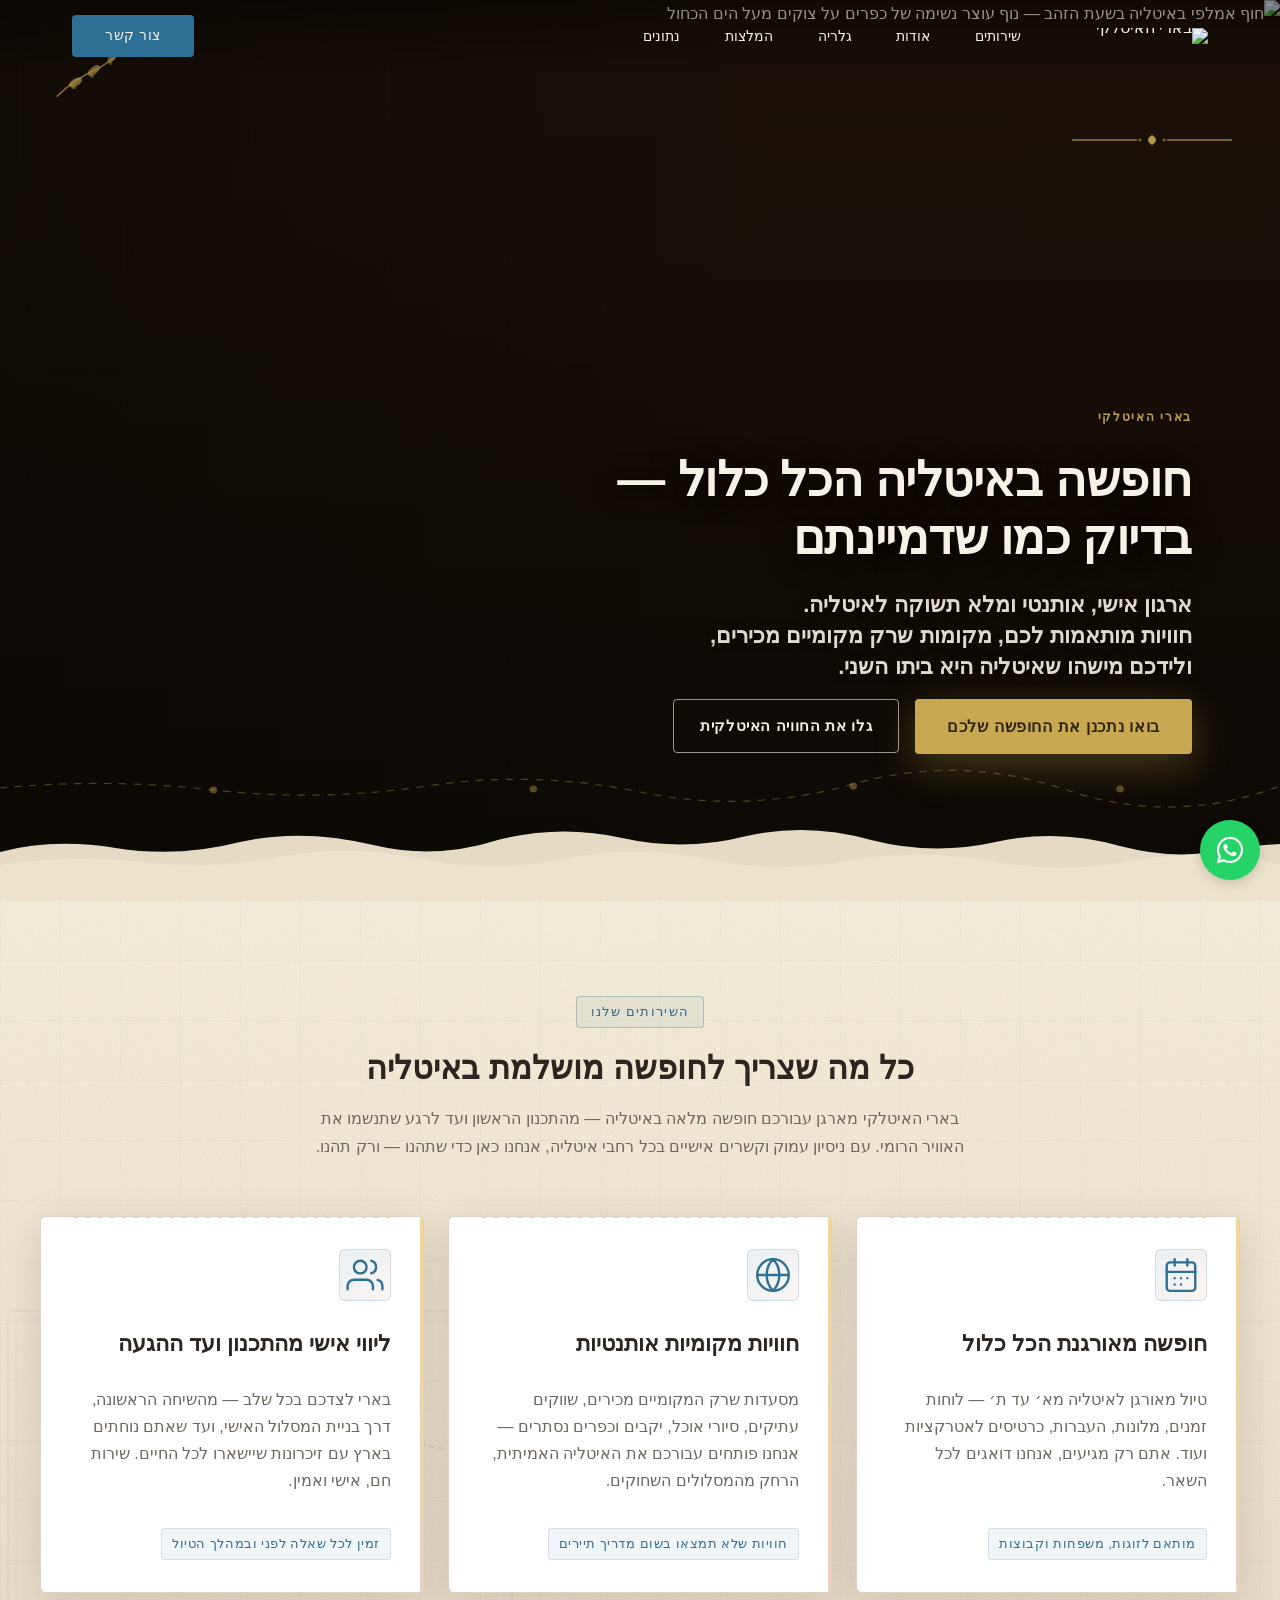
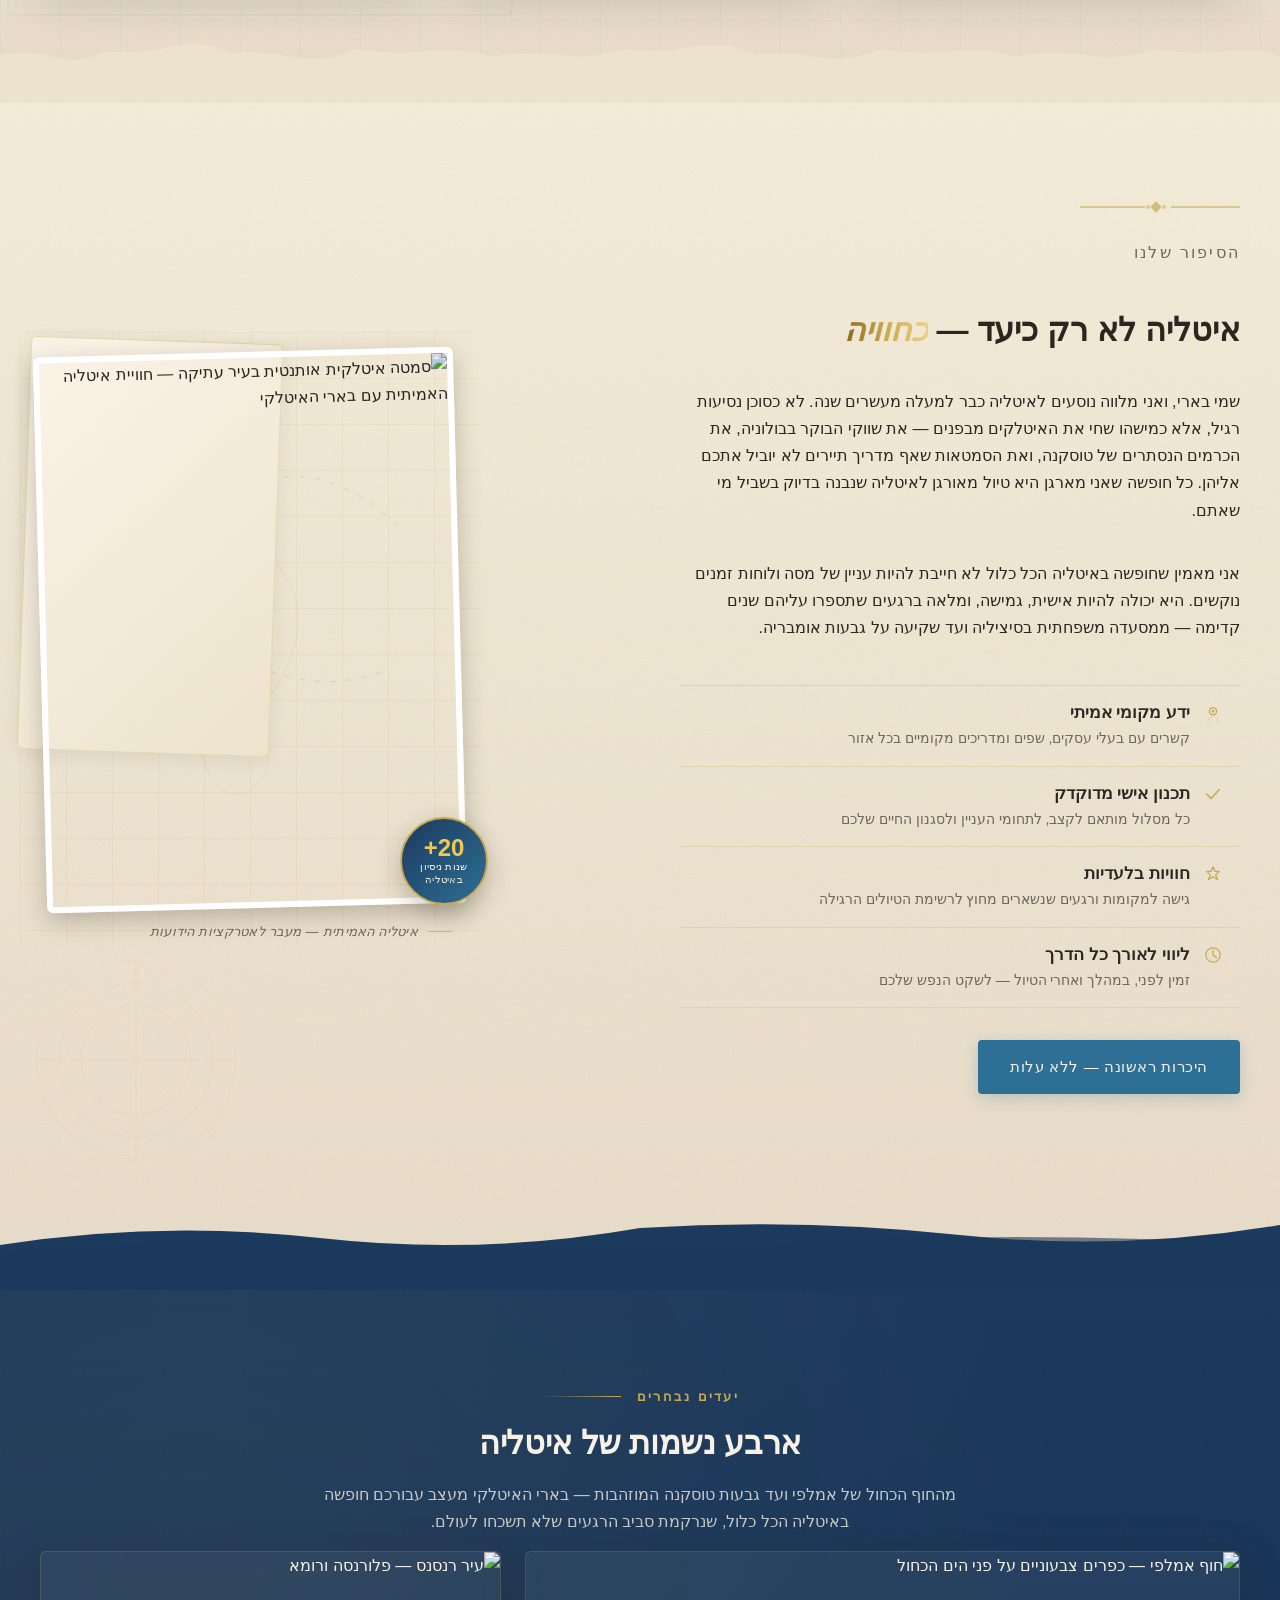
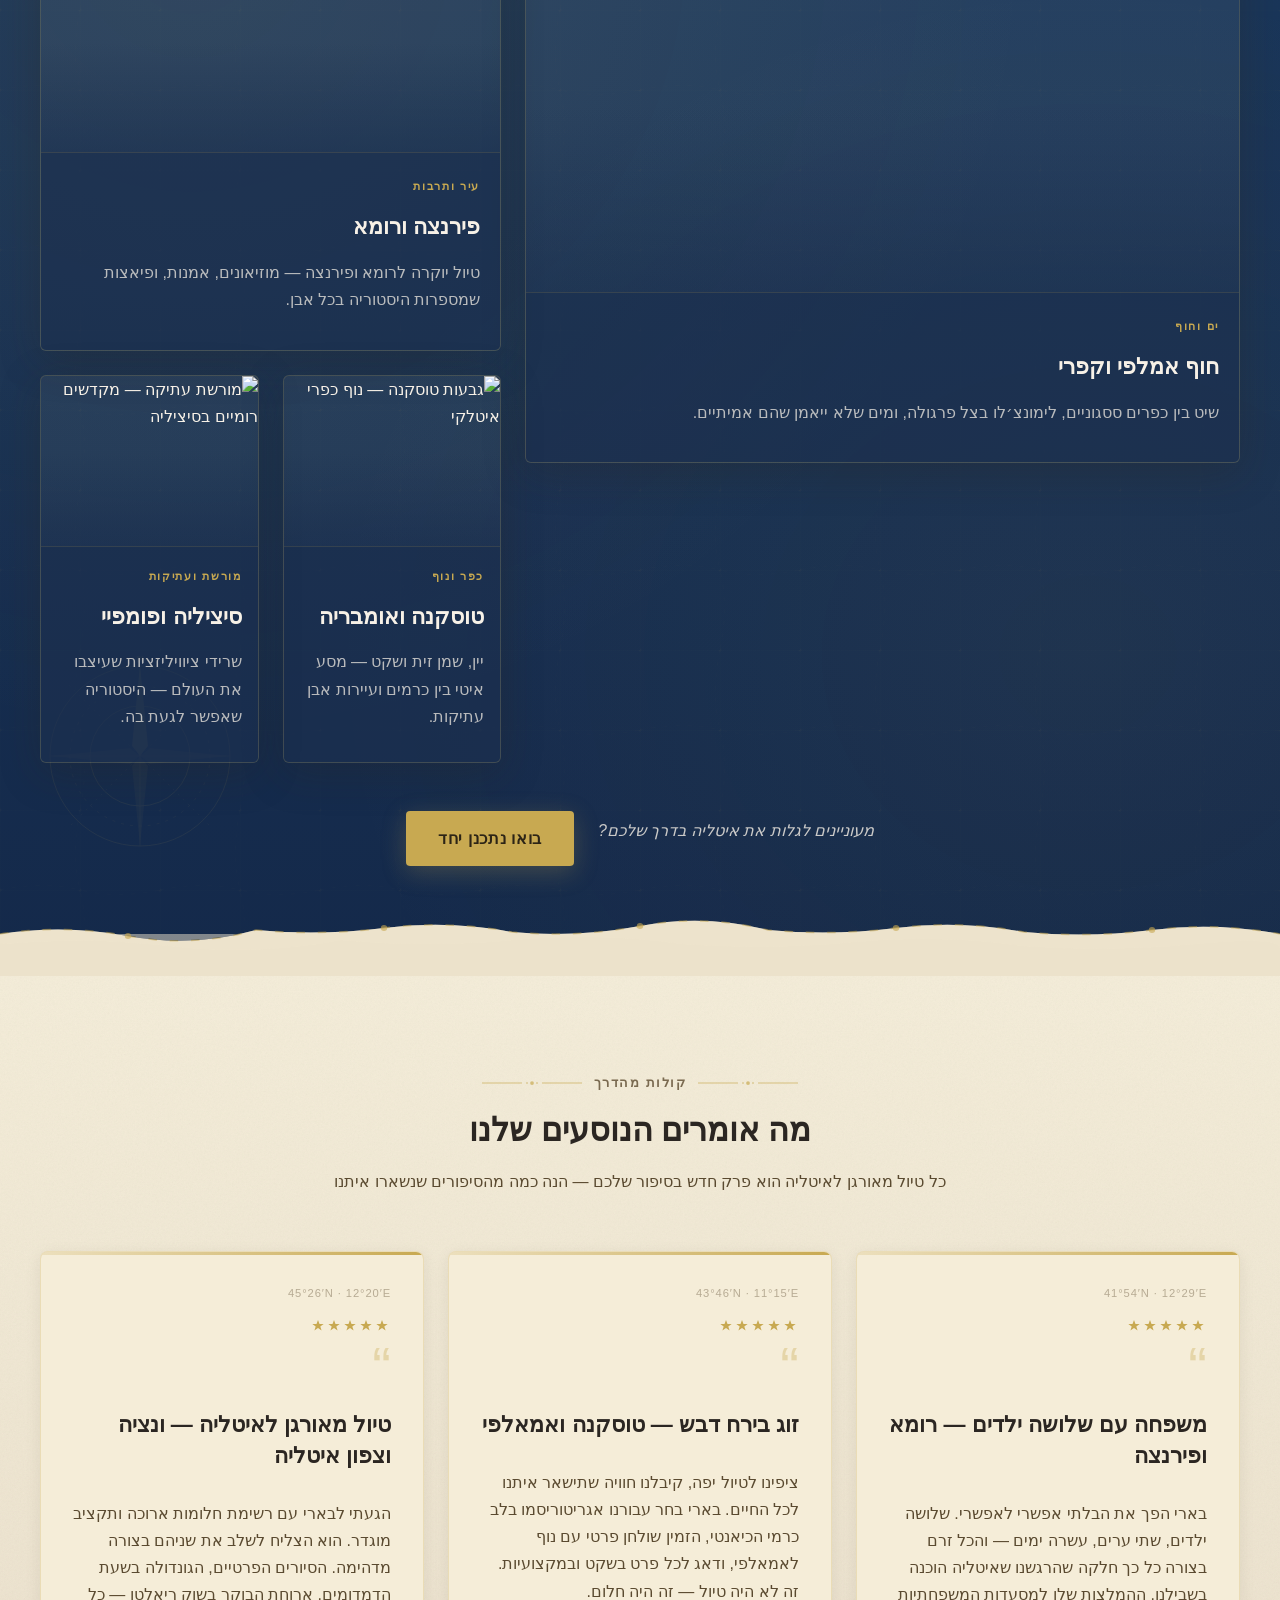
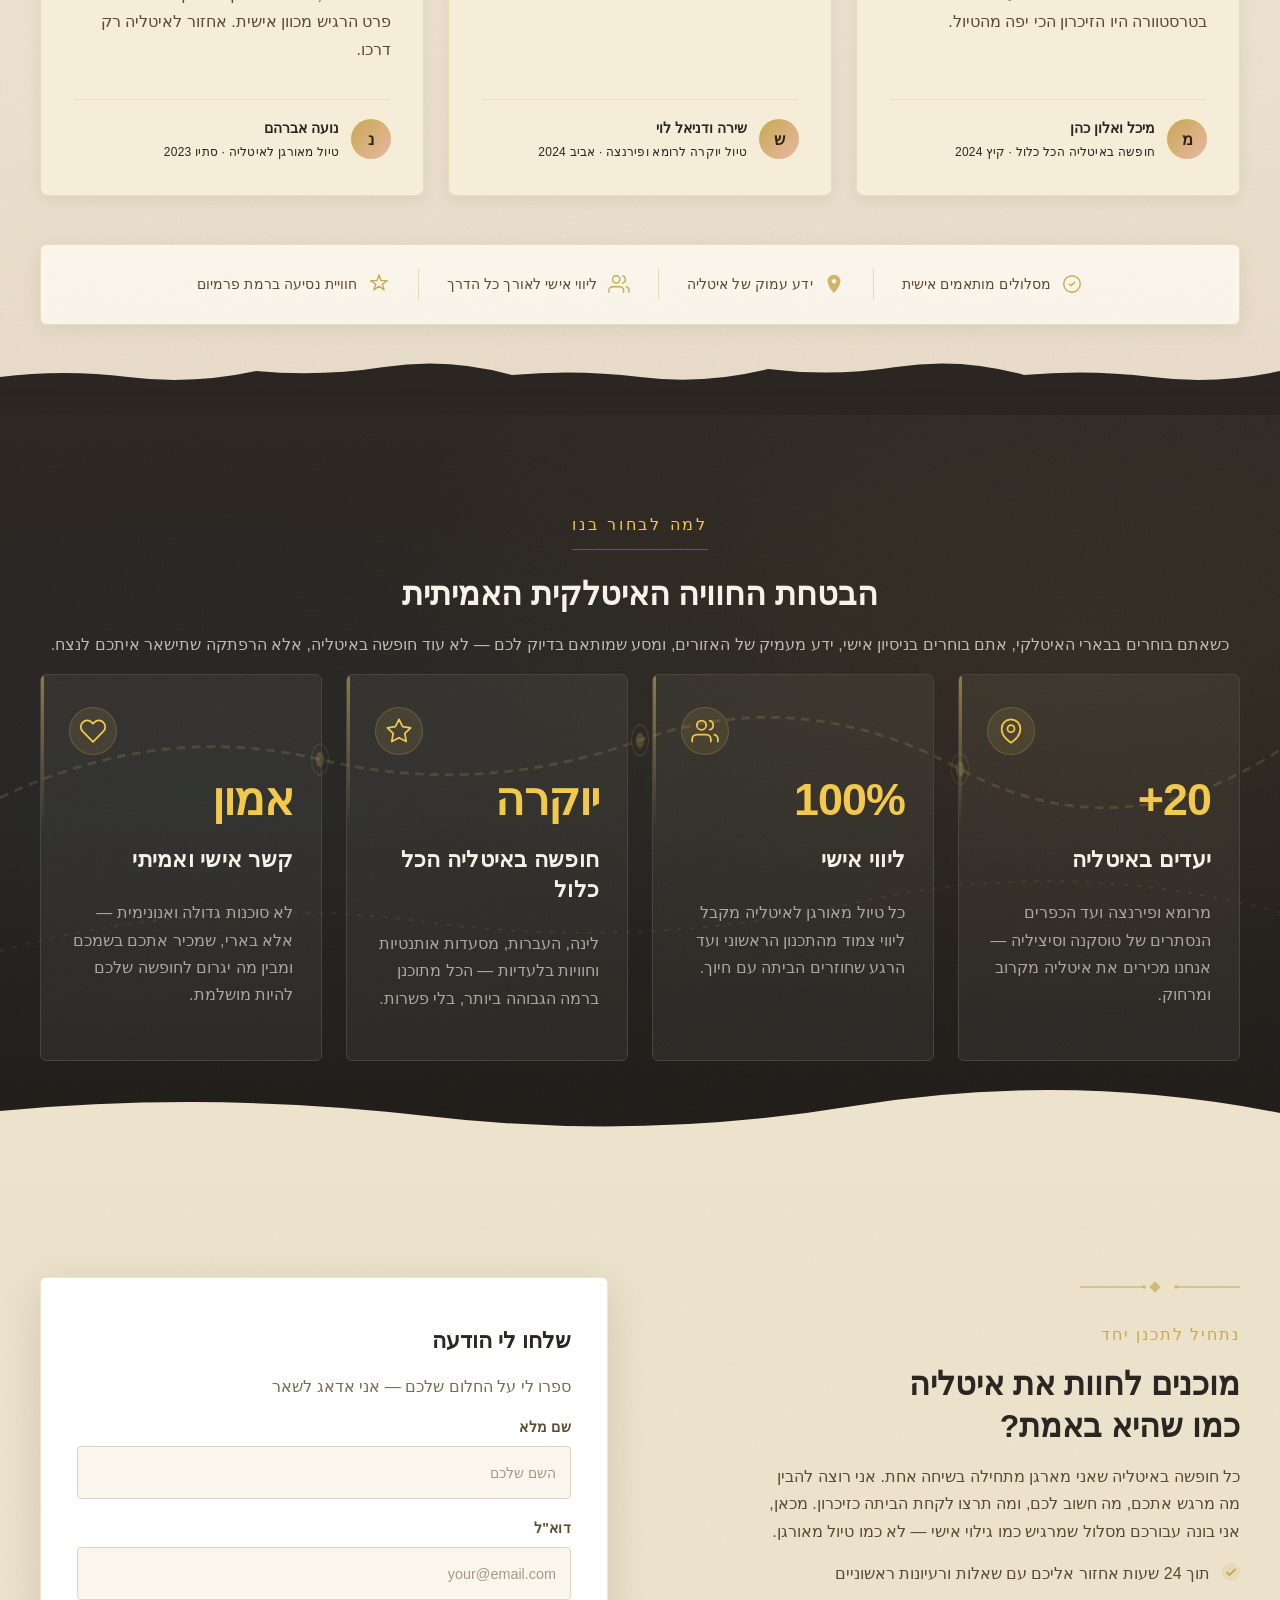
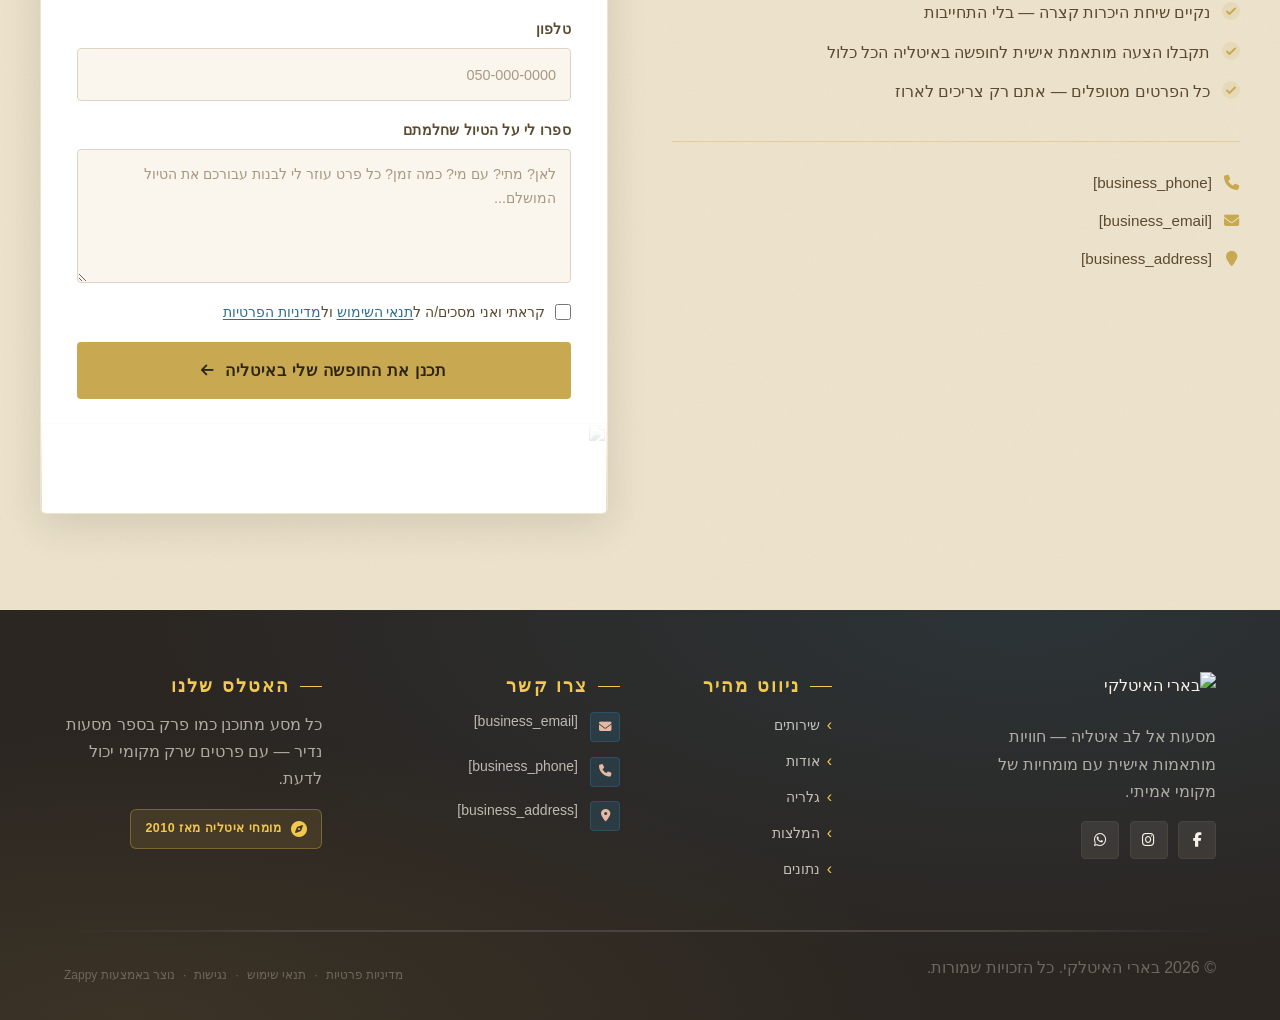
==== index.html @ f5580dde "Background sync: Progressive GitHub Sync" ====
<!DOCTYPE html>
<html lang="he" dir="rtl">
<head>
    <meta charset="UTF-8">
    <meta name="viewport" content="width=device-width, initial-scale=1.0">
    <meta name="robots" content="index, follow">
    <title>גלו את איטליה האמיתית עם חופשה באיטליה הכל כלול — בארי האיטלקי</title>
    <meta name="description" content="חולמים על איטליה? בארי האיטלקי מעצב עבורכם חופשה באיטליה הכל כלול עם אווירה אותנטית, מקומות קסומים וחוויות בלתי נשכחות. הזמינו עכשיו!">
    <meta name="keywords" content="חופשה באיטליה הכל כלול, טיול מאורגן לאיטליה, חבילות נופש לאיטליה למשפחות, טיול יוקרה לרומא ופירנצה, בארי האיטלקי">
    
    <!-- Favicons -->
    <link rel="icon" type="image/x-icon" href="/assets/favicon.ico">
    <link rel="icon" type="image/png" sizes="16x16" href="/assets/favicon-16x16.png">
    <link rel="icon" type="image/png" sizes="32x32" href="/assets/favicon-32x32.png">
    <link rel="icon" type="image/png" sizes="48x48" href="/assets/favicon-48x48.png">
    <link rel="icon" type="image/png" sizes="192x192" href="/assets/favicon-192x192.png">
    <link rel="icon" type="image/png" sizes="512x512" href="/assets/favicon-512x512.png">
    <link rel="apple-touch-icon" href="/assets/apple-touch-icon.png">
    <!-- Zappy Analytics -->
<script>
(function() {
  'use strict';
  
  // Configuration
  var config = {
    websiteId: '1098c36b-4d6b-42b1-bf92-f39aa628481f',
    apiUrl: 'https://qaapi.zappy5.com/api/analytics/track',
    sessionDuration: 30 * 60 * 1000, // 30 minutes
    visitorDuration: 30 * 24 * 60 * 60 * 1000, // 30 days
    trackPageViews: true,
    trackClicks: true,
    trackFormSubmissions: true
  };
  
  // Generate or retrieve persistent visitor ID (30 days)
  function getVisitorId() {
    var visitorKey = 'zappy_visitor_' + config.websiteId;
    var visitor = null;
    
    try {
      visitor = localStorage.getItem(visitorKey);
      if (visitor) {
        var visitorData = JSON.parse(visitor);
        var now = Date.now();
        
        // Check if visitor ID is still valid (30 days)
        if (now - visitorData.created < config.visitorDuration) {
          // Update last seen timestamp
          visitorData.lastSeen = now;
          localStorage.setItem(visitorKey, JSON.stringify(visitorData));
          return visitorData.id;
        }
      }
    } catch (e) {
      console.warn('Zappy Analytics: LocalStorage not available');
    }
    
    // Generate new visitor ID
    var newVisitorId = 'zv_' + Date.now() + '_' + Math.random().toString(36).substr(2, 9);
    
    try {
      localStorage.setItem(visitorKey, JSON.stringify({
        id: newVisitorId,
        created: Date.now(),
        lastSeen: Date.now()
      }));
    } catch (e) {
      // Continue without local storage
    }
    
    return newVisitorId;
  }
  
  // Generate or retrieve session ID (30 minutes)
  function getSessionId() {
    var sessionKey = 'zappy_session_' + config.websiteId;
    var session = null;
    
    try {
      session = sessionStorage.getItem(sessionKey);
      if (session) {
        var sessionData = JSON.parse(session);
        var now = Date.now();
        
        // Check if session is still valid
        if (now - sessionData.timestamp < config.sessionDuration) {
          // Update timestamp
          sessionData.timestamp = now;
          sessionStorage.setItem(sessionKey, JSON.stringify(sessionData));
          return sessionData.id;
        }
      }
    } catch (e) {
      console.warn('Zappy Analytics: SessionStorage not available');
    }
    
    // Generate new session ID
    var newSessionId = 'zs_' + Date.now() + '_' + Math.random().toString(36).substr(2, 9);
    
    try {
      sessionStorage.setItem(sessionKey, JSON.stringify({
        id: newSessionId,
        timestamp: Date.now()
      }));
    } catch (e) {
      // Continue without session storage
    }
    
    return newSessionId;
  }
  
  var visitorId = getVisitorId();
  var sessionId = getSessionId();
  
  // Track an event
  function trackEvent(eventType, data) {
    data = data || {};
    
    var eventData = {
      website_id: config.websiteId,
      event_type: eventType,
      page_path: window.location.pathname,
      referrer: document.referrer || 'direct',
      visitor_id: visitorId,
      session_id: sessionId,
      metadata: data
    };
    
    // Use sendBeacon if available (better for page unload events)
    if (navigator.sendBeacon) {
      var blob = new Blob([JSON.stringify(eventData)], { type: 'application/json' });
      navigator.sendBeacon(config.apiUrl, blob);
    } else {
      // Fallback to fetch
      fetch(config.apiUrl, {
        method: 'POST',
        headers: {
          'Content-Type': 'application/json'
        },
        body: JSON.stringify(eventData),
        keepalive: true
      }).catch(function(error) {
        console.warn('Zappy Analytics: Failed to track event', error);
      });
    }
  }
  
  // Track page view
  if (config.trackPageViews) {
    trackEvent('pageview', {
      title: document.title,
      url: window.location.href
    });
  }
  
  // Track clicks on important elements
  if (config.trackClicks) {
    document.addEventListener('click', function(e) {
      var target = e.target;
      
      // Track button clicks (counted as actions)
      if (target.tagName === 'BUTTON' || target.closest('button')) {
        var button = target.tagName === 'BUTTON' ? target : target.closest('button');
        trackEvent('click', {
          element: 'button',
          text: button.textContent.trim().substring(0, 100),
          id: button.id || null,
          class: button.className || null
        });
      }
      
      // Track link clicks (navigation - not counted as actions)
      else if (target.tagName === 'A' || target.closest('a')) {
        var link = target.tagName === 'A' ? target : target.closest('a');
        trackEvent('navigation', {
          element: 'link',
          text: link.textContent.trim().substring(0, 100),
          href: link.href,
          external: link.hostname !== window.location.hostname
        });
      }
    }, true);
  }
  
  // Track form submissions
  if (config.trackFormSubmissions) {
    document.addEventListener('submit', function(e) {
      var form = e.target;
      
      trackEvent('form_submit', {
        form_id: form.id || null,
        form_name: form.name || null,
        form_action: form.action || null,
        form_method: form.method || 'GET'
      });
    }, true);
  }
  
  // Track time on page (send on page unload)
  var pageLoadTime = Date.now();
  
  window.addEventListener('beforeunload', function() {
    var timeOnPage = Math.floor((Date.now() - pageLoadTime) / 1000); // in seconds
    
    trackEvent('page_unload', {
      time_on_page: timeOnPage,
      page_path: window.location.pathname
    });
  });
  
  // Expose tracking function globally for custom events
  window.zappyAnalytics = {
    track: trackEvent,
    getVisitorId: function() { return visitorId; },
    getSessionId: function() { return sessionId; }
  };
  
})();
</script>
<!-- End Zappy Analytics -->
    <meta property="og:title" content="גלו את איטליה האמיתית עם חופשה באיטליה הכל כלול — בארי האיטלקי">
    <meta property="og:description" content="חולמים על איטליה? בארי האיטלקי מעצב עבורכם חופשה באיטליה הכל כלול עם אווירה אותנטית, מקומות קסומים וחוויות בלתי נשכחות. הזמינו עכשיו!">
    <meta name="twitter:card" content="summary_large_image">
    <meta name="twitter:title" content="גלו את איטליה האמיתית עם חופשה באיטליה הכל כלול — בארי האיטלקי">
    <meta name="twitter:description" content="חולמים על איטליה? בארי האיטלקי מעצב עבורכם חופשה באיטליה הכל כלול עם אווירה אותנטית, מקומות קסומים וחוויות בלתי נשכחות. הזמינו עכשיו!">
    <meta property="og:type" content="website">
  <meta property="og:locale" content="he_IL">
  
  
  
  
  
  <link rel="stylesheet" href="https://cdnjs.cloudflare.com/ajax/libs/font-awesome/6.4.0/css/all.min.css">

    <!-- Favicons -->
    <link rel="icon" type="image/x-icon" href="/assets/favicon.ico">
    <link rel="icon" type="image/png" sizes="16x16" href="/assets/favicon-16x16.png">
    <link rel="icon" type="image/png" sizes="32x32" href="/assets/favicon-32x32.png">
    <link rel="icon" type="image/png" sizes="48x48" href="/assets/favicon-48x48.png">
    <link rel="icon" type="image/png" sizes="192x192" href="/assets/favicon-192x192.png">
    <link rel="icon" type="image/png" sizes="512x512" href="/assets/favicon-512x512.png">
    <link rel="apple-touch-icon" href="/assets/apple-touch-icon.png">
    <!-- Cookie Consent -->
    <link rel="stylesheet" href="https://cdn.jsdelivr.net/npm/vanilla-cookieconsent@3/dist/cookieconsent.css">
    <script src="https://cdn.jsdelivr.net/npm/vanilla-cookieconsent@3/dist/cookieconsent.umd.js"></script>
    <!-- Mickidum Accessibility Toolbar -->
    <script src="https://cdn.jsdelivr.net/gh/mickidum/acc_toolbar/acctoolbar/acctoolbar.min.js"></script>
    <link rel="stylesheet" href="/styles.css">

    <style id="zappy-dropdown-submenu-styles">
      /* ========== DESKTOP DROPDOWN SUBMENU STYLES ========== */
      /* Base styles for dropdown submenus - parent must be positioned */
      .nav-menu li:has(.sub-menu), nav li:has(.sub-menu), .navbar li:has(.sub-menu), #navMenu li:has(.sub-menu) { position: relative; }
      /* Submenu base - hidden by default */
      .nav-menu .sub-menu, nav .sub-menu, .navbar .sub-menu, #navMenu .sub-menu { display: block !important; position: absolute !important; top: 100%; left: 0; min-width: 220px; background: white; border-radius: 8px; box-shadow: 0 8px 25px rgba(0,0,0,0.15); padding: 8px 0; opacity: 0; visibility: hidden; transform: translateY(10px); transition: all 0.3s ease; z-index: 1000; list-style: none; pointer-events: none; }
      /* CRITICAL: Desktop hover styles to show dropdown */
      .nav-menu li:hover > .sub-menu, nav li:hover > .sub-menu, .navbar li:hover > .sub-menu, #navMenu li:hover > .sub-menu { opacity: 1 !important; visibility: visible !important; transform: translateY(0) !important; pointer-events: auto !important; }
      /* Submenu item styling */
      .sub-menu li { list-style: none; margin: 0; padding: 0; }
      .sub-menu a { display: block !important; padding: 10px 16px !important; color: var(--text-dark, #333) !important; font-weight: 500; text-decoration: none; white-space: nowrap; transition: background-color 0.2s; }
      .sub-menu .zappy-nav-child > a { padding-left: 28px !important; font-size: 0.9em !important; opacity: 0.85 !important; }
      [dir="rtl"] .sub-menu .zappy-nav-child > a, html[lang="he"] .sub-menu .zappy-nav-child > a, html[lang="ar"] .sub-menu .zappy-nav-child > a { padding-left: 10px !important; padding-right: 28px !important; }
      .sub-menu .zappy-nav-parent > a { font-weight: 600 !important; }
      .sub-menu a:hover { background-color: #f5f5f5; }
      /* RTL (Hebrew/Arabic) dropdown positioning */
      [dir="rtl"] .nav-menu .sub-menu, [dir="rtl"] nav .sub-menu, [dir="rtl"] .navbar .sub-menu, html[lang="he"] .nav-menu .sub-menu, html[lang="he"] nav .sub-menu, html[lang="he"] .navbar .sub-menu, html[lang="ar"] .nav-menu .sub-menu, html[lang="ar"] nav .sub-menu, html[lang="ar"] .navbar .sub-menu { left: auto !important; right: 0 !important; }
      /* Hide empty dropdown menus (exclude catalog sub-menus that use <a> children instead of <li>) */
      .sub-menu:empty, .sub-menu:not(:has(li:not(.zappy-hidden-menu-item))):not(:has(> a)), .sub-menu:not(:has(li)):not(:has(> a)) { display: none !important; opacity: 0 !important; visibility: hidden !important; pointer-events: none !important; }
      /* Desktop: show submenu on Menu Group hover */
      li:has(.menu-group-title):hover > .sub-menu { opacity: 1 !important; visibility: visible !important; transform: translateY(0) !important; pointer-events: auto !important; }
      /* Menu Group title styling */
      .nav-menu > li > .menu-group-title, #navMenu > li > .menu-group-title { display: inline-block; padding: 0.5rem 1rem; cursor: default; user-select: none; }
      
      /* ========== MOBILE SUBMENU STYLES ========== */
      @media (max-width: 768px) {
        .nav-menu .sub-menu, nav .sub-menu, .navbar .sub-menu, #navMenu .sub-menu { position: static !important; transform: none !important; box-shadow: none !important; background: transparent !important; max-height: 0; overflow: hidden; opacity: 0; visibility: hidden; transition: max-height 0.3s ease, opacity 0.3s ease; padding: 0 !important; border-radius: 0 !important; }
        .navbar .sub-menu.mobile-expanded, .nav-menu .sub-menu.mobile-expanded, #navMenu .sub-menu.mobile-expanded { max-height: none !important; overflow-y: visible !important; opacity: 1 !important; visibility: visible !important; padding: 8px 0 8px 16px !important; }
        [dir="rtl"] .sub-menu.mobile-expanded, html[lang="he"] .sub-menu.mobile-expanded { padding: 8px 16px 8px 0 !important; }
        /* Disable hover behavior on mobile */
        .nav-menu li:hover > .sub-menu, nav li:hover > .sub-menu, .navbar li:hover > .sub-menu, #navMenu li:hover > .sub-menu { opacity: 0; visibility: hidden; pointer-events: none; }
        .nav-menu li > .sub-menu.mobile-expanded, nav li > .sub-menu.mobile-expanded, .navbar li > .sub-menu.mobile-expanded, #navMenu li > .sub-menu.mobile-expanded { opacity: 1 !important; visibility: visible !important; pointer-events: auto !important; }
        .nav-menu li:has(.sub-menu), nav li:has(.sub-menu), .navbar li:has(.sub-menu), #navMenu li:has(.sub-menu) { display: flex !important; flex-wrap: wrap !important; align-items: center !important; position: relative !important; min-height: 44px !important; }
        .nav-menu li:has(.sub-menu) > a, nav li:has(.sub-menu) > a, .navbar li:has(.sub-menu) > a, #navMenu li:has(.sub-menu) > a { flex: 1 !important; min-width: 0 !important; }
        .nav-menu li:has(.sub-menu) > .menu-group-title, nav li:has(.sub-menu) > .menu-group-title, .navbar li:has(.sub-menu) > .menu-group-title, #navMenu li:has(.sub-menu) > .menu-group-title { flex: 1 !important; min-width: 0 !important; padding: 0 !important; line-height: inherit !important; }
        .nav-menu li:has(.sub-menu) > .sub-menu, nav li:has(.sub-menu) > .sub-menu, .navbar li:has(.sub-menu) > .sub-menu, #navMenu li:has(.sub-menu) > .sub-menu { flex-basis: 100% !important; width: 100% !important; }
        .nav-menu li:has(.sub-menu) > a [class*="chevron"], .nav-menu li:has(.sub-menu) > a [class*="arrow"], .nav-menu li:has(.sub-menu) > a .fa-chevron-down, .nav-menu li:has(.sub-menu) > a .fa-angle-down, nav li:has(.sub-menu) > a [class*="chevron"], nav li:has(.sub-menu) > a [class*="arrow"], #navMenu li:has(.sub-menu) > a [class*="chevron"], #navMenu li:has(.sub-menu) > a [class*="arrow"] { display: none !important; visibility: hidden !important; }
        .mobile-submenu-toggle { display: flex !important; align-items: center !important; justify-content: center !important; width: 44px !important; height: auto !important; background: transparent !important; border: none !important; cursor: pointer !important; color: var(--text-dark) !important; position: static !important; flex-shrink: 0 !important; align-self: stretch !important; z-index: 2 !important; padding: 0 !important; margin: 0 !important; }
        .mobile-submenu-toggle::after { content: '' !important; width: 0 !important; height: 0 !important; border-left: 6px solid transparent !important; border-right: 6px solid transparent !important; border-top: 7px solid currentColor !important; transition: transform 0.3s ease !important; }
        .mobile-submenu-toggle.expanded::after { transform: rotate(180deg) !important; }
        .sub-menu a { padding: 10px 0 !important; display: block !important; color: var(--text-dark) !important; white-space: normal !important; }
        .sub-menu .zappy-nav-child > a { padding-left: 28px !important; font-size: 0.9em !important; opacity: 0.85 !important; }
        [dir="rtl"] .sub-menu .zappy-nav-child > a, html[lang="he"] .sub-menu .zappy-nav-child > a, html[lang="ar"] .sub-menu .zappy-nav-child > a { padding-left: 0 !important; padding-right: 28px !important; }
        .sub-menu .zappy-nav-parent > a { font-weight: 600 !important; }
        .nav-menu.active, #navMenu.active { max-width: 100vw !important; overflow-x: hidden !important; box-sizing: border-box !important; }
        .navbar .sub-menu li a, nav.navbar .sub-menu li a, .zappy-products-dropdown .sub-menu a { color: var(--text-dark) !important; }
      }
      @media (min-width: 769px) { .mobile-submenu-toggle { display: none !important; } }
    </style>

    <style id="zappy-widget-visibility">
      @media (max-width: 768px) { .whatsapp-float { display: flex !important; } }
      @media (min-width: 769px) { .whatsapp-float { display: flex !important; } }
      @media (max-width: 768px) {
        #mic-access-tool-general-button, .mic-access-tool-general-button,
        #mic-init-access-tool .mic-access-tool-general-button, #mic-init-access-tool #mic-access-tool-general-button,
        ._access-icon { display: flex !important; visibility: visible !important; opacity: 1 !important; pointer-events: auto !important; }
      }
      @media (min-width: 769px) {
        #mic-access-tool-general-button, .mic-access-tool-general-button,
        #mic-init-access-tool .mic-access-tool-general-button, #mic-init-access-tool #mic-access-tool-general-button,
        ._access-icon { display: flex !important; visibility: visible !important; opacity: 1 !important; pointer-events: auto !important; }
      }
    </style>
</head>
<body>

  <nav class="navbar" dir="rtl">
  <button class="mobile-toggle" id="mobileToggle" aria-label="Menu">
    <svg class="hamburger-icon" width="24" height="24" viewBox="0 0 24 24" fill="none">
      <path d="M3 12h18M3 6h18M3 18h18" stroke="currentColor" stroke-width="2" stroke-linecap="round"></path>
    </svg>
    <svg class="close-icon" width="24" height="24" viewBox="0 0 24 24" fill="none" style="display: none;">
      <path d="M18 6L6 18M6 6l12 12" stroke="currentColor" stroke-width="2" stroke-linecap="round"></path>
    </svg>
  </button>

  <button class="phone-header-btn" data-phone="[business_phone]" aria-label="Call">
    <svg width="20" height="20" viewBox="0 0 24 24" fill="currentColor">
      <path d="M22 16.92v3a2 2 0 0 1-2.18 2 19.79 19.79 0 0 1-8.63-3.07 19.5 19.5 0 0 1-6-6 19.79 19.79 0 0 1-3.07-8.67A2 2 0 0 1 4.11 2h3a2 2 0 0 1 2 1.72 12.84 12.84 0 0 0 .7 2.81 2 2 0 0 1-.45 2.11L8.09 9.91a16 16 0 0 0 6 6l1.27-1.27a2 2 0 0 1 2.11-.45 12.84 12.84 0 0 0 2.81.7A2 2 0 0 1 22 16.92z"></path>
    </svg>
  </button>

  <div class="nav-container">
    <div class="nav-right-group"><div class="nav-brand">
      <a href="/" class="logo-link">
        <img src="/assets/logo.webp" alt="בארי האיטלקי" class="logo">
      </a>
    </div><ul class="nav-menu" id="navMenu"><li><a href="#services">שירותים</a></li><li><a href="#about">אודות</a></li><li><a href="#showcase">גלריה</a></li><li><a href="#testimonials">המלצות</a></li><li><a href="#stats">נתונים</a></li></ul></div>

    

    <div class="nav-cta-container">
      <a href="#contact" class="nav-cta-btn">צור קשר</a>
    </div>
  </div>
</nav>
<script>

// Navbar Mobile Menu Toggle and Contrast Fix
(function() {
  // Use 'load' event instead of 'DOMContentLoaded' to ensure we run AFTER all other scripts
  window.addEventListener('load', function() {
    
    // FIX MOBILE BUTTON CONTRAST
    // Detect navbar background color and apply contrasting color to mobile buttons
    const navbar = document.querySelector('.navbar, nav, header');
    if (!navbar) {
      console.log('[Navbar] Navbar element not found');
      return;
    }
    
    // DECLARE VARIABLES EARLY to avoid Temporal Dead Zone errors
    // These are used in multiple places below
    let mobileToggle = document.getElementById('mobileToggle') ||
                       document.querySelector('.mobile-toggle') ||
                       document.querySelector('.hamburger') ||
                       document.querySelector('.hamburger-menu') ||
                       document.querySelector('.menu-toggle') ||
                       document.querySelector('.burger-menu') ||
                       document.querySelector('[aria-label="Menu"]') ||
                       document.querySelector('[aria-label="תפריט"]');
    
    const phoneBtn = document.querySelector('.phone-header-btn');
    
    const computedStyle = window.getComputedStyle(navbar);
    let bgColor = computedStyle.backgroundColor;
    
    console.log('[Navbar] Initial navbar background:', bgColor);
    
    // Check if background is transparent or rgba with 0 alpha
    const isTransparent = bgColor === 'transparent' || 
                         bgColor === 'rgba(0, 0, 0, 0)' ||
                         (bgColor.startsWith('rgba') && bgColor.includes(', 0)'));
    
    if (isTransparent) {
      // Check for background-image or gradient
      const bgImage = computedStyle.backgroundImage;
      if (bgImage && bgImage !== 'none') {
        console.log('[Navbar] Navbar has background image/gradient, using dark text');
        bgColor = 'rgb(240, 240, 240)'; // Assume light background
      } else {
        // Transparent navbar - check body background
        const bodyBg = window.getComputedStyle(document.body).backgroundColor;
        console.log('[Navbar] Navbar transparent, using body background:', bodyBg);
        bgColor = bodyBg;
      }
    }
    
    // Calculate luminance to determine if background is light or dark
    const rgb = bgColor.match(/\d+/g);
    if (rgb && rgb.length >= 3) {
      const r = parseInt(rgb[0]);
      const g = parseInt(rgb[1]);
      const b = parseInt(rgb[2]);
      const luminance = (0.299 * r + 0.587 * g + 0.114 * b) / 255;
      
      // Mobile button colors are set by Claude's AI-generated CSS (same as .nav-menu a)
      // No dynamic color overrides needed - colors come from the generated navbar CSS
      console.log('[Navbar] Mobile button colors preserved from Claude CSS (luminance:', luminance.toFixed(2) + ')');
      
      // FIX ICON SIZES - Ensure SVGs are properly sized and visible
      // INJECT CRITICAL CSS TO OVERRIDE ANY CONFLICTING RULES
      const criticalCSS = document.createElement('style');
      criticalCSS.id = 'zappy-mobile-nav-fix';
      const htmlLang = document.documentElement.lang || 'en';
      const htmlDir = document.documentElement.dir || 'ltr';
      // Check both dir attribute AND lang for RTL detection
      // dir="rtl" is the most reliable indicator
      const isRTL = htmlDir === 'rtl' || htmlLang === 'he' || htmlLang === 'ar';
      
      criticalCSS.textContent = `
        /* Hide mobile buttons on desktop, show only on mobile */
        @media (min-width: 769px) {
          .mobile-toggle,
          .phone-header-btn {
            display: none !important;
          }
        }
        
        /* Show and position mobile buttons correctly on mobile */
        @media (max-width: 768px) {
          .mobile-toggle,
          .phone-header-btn {
            position: absolute !important;
            top: 50% !important;
            transform: translateY(-50%) !important;
            z-index: 1001 !important;
            display: flex !important;
            align-items: center !important;
            justify-content: center !important;
            width: 36px !important;
            height: 36px !important;
            border-radius: 50% !important;
            border: none !important;
            cursor: pointer !important;
            padding: 6px !important;
            background: none !important;
            color: var(--nav-text, var(--text-dark)) !important;
          }
          
          /* LTR positioning (default): hamburger LEFT, phone RIGHT */
          html:not([dir="rtl"]):not([lang="he"]):not([lang="ar"]) .mobile-toggle,
          html[dir="ltr"] .mobile-toggle {
            left: 12px !important;
            right: auto !important;
          }
          html:not([dir="rtl"]):not([lang="he"]):not([lang="ar"]) .phone-header-btn,
          html[dir="ltr"] .phone-header-btn {
            right: 12px !important;
            left: auto !important;
          }
          
          /* RTL positioning: hamburger RIGHT, phone LEFT */
          html[dir="rtl"] .mobile-toggle,
          html[lang="he"] .mobile-toggle,
          html[lang="ar"] .mobile-toggle {
            right: 12px !important;
            left: auto !important;
          }
          html[dir="rtl"] .phone-header-btn,
          html[lang="he"] .phone-header-btn,
          html[lang="ar"] .phone-header-btn {
            left: 12px !important;
            right: auto !important;
          }
          
          /* CRITICAL: Ensure nav-container has min-height on mobile */
          /* All children are positioned absolutely/fixed on mobile, so height:auto collapses to 0 */
          .nav-container {
            min-height: 70px !important;
            position: relative !important;
          }
          
          /* Ensure SVG icons are properly sized and inherit color */
          .mobile-toggle svg,
          .phone-header-btn svg {
            width: 24px !important;
            height: 24px !important;
            /* Don't force display - let JavaScript control hamburger/close toggle */
          }
          
          /* Reset nav-cta-container on mobile - remove desktop box-shadow/padding */
          /* that creates a visible ghost box when CTA button is hidden */
          .nav-cta-container {
            box-shadow: none !important;
            padding: 0 !important;
          }
          
          /* Hide nav-cta-container entirely on mobile when there's no lang-switcher */
          /* (only the CTA button is inside, and it's hidden on mobile) */
          .nav-cta-container:not(:has(.lang-switcher)) {
            display: none !important;
          }
          
          /* CRITICAL: Prevent hero image fade gradient from bleeding over headline text */
          /* The .image-fade-gradient has bottom: -30px (extends below parent) */
          /* On mobile stacked layout, this overlaps the h1 text below the image */
          .hero-image-column {
            overflow: hidden !important;
          }
          .image-fade-gradient {
            bottom: 0 !important;
          }
          
          /* Hide desktop language switcher on mobile - hamburger menu handles it */
          /* High specificity to override stored CSS */
          .lang-switcher,
          .nav-cta-container .lang-switcher,
          .nav-container .lang-switcher,
          .navbar .lang-switcher,
          .navbar .nav-cta-container .lang-switcher {
            display: none !important;
          }
        }
      `;
      
      // Remove existing fix if present and inject new one
      const existing = document.getElementById('zappy-mobile-nav-fix');
      if (existing) existing.remove();
      document.head.appendChild(criticalCSS);
      
      console.log('[Navbar] Critical CSS injected for mobile nav positioning');
      
      // ONLY apply inline positioning styles on mobile viewport
      // On desktop, the CSS handles hiding these buttons with display: none
      // Inline styles were breaking desktop layout by overriding CSS
      const isMobileViewport = window.innerWidth <= 768;
      
      if (mobileToggle) {
        // Icon sizing applies to all viewports for consistency
        const hamburgerIcon = mobileToggle.querySelector('.hamburger-icon');
        const closeIcon = mobileToggle.querySelector('.close-icon');
        
        if (hamburgerIcon) {
          hamburgerIcon.style.setProperty('width', '24px', 'important');
          hamburgerIcon.style.setProperty('height', '24px', 'important');
          hamburgerIcon.style.setProperty('display', 'block', 'important'); // Show hamburger by default
        }
        if (closeIcon) {
          closeIcon.style.setProperty('width', '24px', 'important');
          closeIcon.style.setProperty('height', '24px', 'important');
          closeIcon.style.setProperty('display', 'none', 'important'); // Hide close icon by default
        }
        
        // ONLY set positioning inline styles on mobile
        if (isMobileViewport) {
          mobileToggle.style.setProperty('position', 'absolute', 'important');
          mobileToggle.style.setProperty('top', '50%', 'important');
          mobileToggle.style.setProperty('transform', 'translateY(-50%)', 'important');
          mobileToggle.style.setProperty('z-index', '1001', 'important');
          
          // Clear any inline left/right so CSS can take over based on html[dir]
          mobileToggle.style.removeProperty('left');
          mobileToggle.style.removeProperty('right');
          
          console.log('[Navbar] Mobile toggle positioning applied (mobile viewport)');
        } else {
          // On desktop, clear any positioning styles to let CSS handle it
          mobileToggle.style.removeProperty('position');
          mobileToggle.style.removeProperty('top');
          mobileToggle.style.removeProperty('transform');
          mobileToggle.style.removeProperty('z-index');
          mobileToggle.style.removeProperty('left');
          mobileToggle.style.removeProperty('right');
          console.log('[Navbar] Desktop viewport - cleared mobile toggle inline positioning');
        }
      }
      
      if (phoneBtn) {
        // Icon sizing applies to all viewports
        const phoneIcon = phoneBtn.querySelector('svg');
        if (phoneIcon) {
          phoneIcon.style.width = '24px';
          phoneIcon.style.height = '24px';
          phoneIcon.setAttribute('width', '24');
          phoneIcon.setAttribute('height', '24');
        }
        
        // ONLY set positioning inline styles on mobile
        if (isMobileViewport) {
          phoneBtn.style.setProperty('position', 'absolute', 'important');
          phoneBtn.style.setProperty('top', '50%', 'important');
          phoneBtn.style.setProperty('transform', 'translateY(-50%)', 'important');
          phoneBtn.style.setProperty('z-index', '1001', 'important');
          
          // Clear any inline left/right so CSS can take over based on html[dir]
          phoneBtn.style.removeProperty('left');
          phoneBtn.style.removeProperty('right');
          
          console.log('[Navbar] Phone button positioning applied (mobile viewport)');
        } else {
          // On desktop, clear any positioning styles to let CSS handle it
          phoneBtn.style.removeProperty('position');
          phoneBtn.style.removeProperty('top');
          phoneBtn.style.removeProperty('transform');
          phoneBtn.style.removeProperty('z-index');
          phoneBtn.style.removeProperty('left');
          phoneBtn.style.removeProperty('right');
          console.log('[Navbar] Desktop viewport - cleared phone button inline positioning');
        }
      }
    } else {
      console.log('[Navbar] Could not parse background color:', bgColor);
    }
    
    // MOBILE MENU TOGGLE
    // Re-query in case DOM changed (mobileToggle already declared at top of function)
    mobileToggle = document.getElementById('mobileToggle') ||
                   document.querySelector('.mobile-toggle') ||
                   document.querySelector('.hamburger') ||
                   document.querySelector('.hamburger-menu') ||
                   document.querySelector('.menu-toggle') ||
                   document.querySelector('.burger-menu') ||
                   document.querySelector('[aria-label="Menu"]') ||
                   document.querySelector('[aria-label="תפריט"]');
    
    // EXPANDED SEARCH: Find nav menu by ID or class
    const navMenu = document.getElementById('navMenu') ||
                  document.querySelector('.nav-menu') ||
                  document.querySelector('.nav-links') ||
                  document.querySelector('nav ul:not(.submenu)');
    
    if (!mobileToggle || !navMenu) {
      console.log('[Navbar] Mobile toggle or menu not found:', { toggle: !!mobileToggle, menu: !!navMenu });
      return;
    }
    
    // Ensure navMenu has ID for CSS targeting
    if (!navMenu.id) {
      navMenu.id = 'navMenu';
    }
    
    console.log('[Navbar] Initializing mobile menu...');
    
    // Remove any existing event listeners by cloning the button
    const newToggle = mobileToggle.cloneNode(true);
    mobileToggle.parentNode.replaceChild(newToggle, mobileToggle);
    
    // Toggle menu on button click - use newToggle now
    newToggle.addEventListener('click', function(e) {
      e.preventDefault();
      e.stopPropagation();
      
      const hamburgerIcon = this.querySelector('.hamburger-icon');
      const closeIcon = this.querySelector('.close-icon');
      const isActive = navMenu.classList.contains('active');
      
      if (isActive) {
        // Close menu
        navMenu.classList.remove('active');
        if (hamburgerIcon) hamburgerIcon.style.setProperty('display', 'block', 'important');
        if (closeIcon) closeIcon.style.setProperty('display', 'none', 'important');
        document.body.style.overflow = '';
        console.log('[Navbar] Menu closed');
      } else {
        // Open menu
        navMenu.classList.add('active');
        if (hamburgerIcon) hamburgerIcon.style.setProperty('display', 'none', 'important');
        if (closeIcon) closeIcon.style.setProperty('display', 'block', 'important');
        document.body.style.overflow = 'hidden';
        console.log('[Navbar] Menu opened');
      }
    });
    
    // Close menu when clicking nav links (but NOT dropdown toggles)
    const navLinks = navMenu.querySelectorAll('a');
    navLinks.forEach(function(link) {
      link.addEventListener('click', function() {
        // Don't close if it's a dropdown child (unless it's a real navigation link)
        if (this.getAttribute('href') === '#') return;
        
        const hamburgerIcon = newToggle.querySelector('.hamburger-icon');
        const closeIcon = newToggle.querySelector('.close-icon');
        
        navMenu.classList.remove('active');
        if (hamburgerIcon) hamburgerIcon.style.setProperty('display', 'block', 'important');
        if (closeIcon) closeIcon.style.setProperty('display', 'none', 'important');
        document.body.style.overflow = '';
        console.log('[Navbar] Menu closed (link clicked)');
      });
    });
    
    // DROPDOWN MENU TOGGLE (for mobile and touch devices)
    var dropdownToggles = navMenu.querySelectorAll('.dropdown-toggle');
    dropdownToggles.forEach(function(toggle) {
      toggle.addEventListener('click', function(e) {
        e.preventDefault();
        e.stopPropagation();
        var parent = this.closest('.nav-dropdown');
        if (!parent) return;
        
        // Close other open dropdowns at the same level
        var siblings = parent.parentNode.querySelectorAll('.nav-dropdown.open');
        siblings.forEach(function(sib) {
          if (sib !== parent) sib.classList.remove('open');
        });
        
        parent.classList.toggle('open');
        console.log('[Navbar] Dropdown toggled:', parent.classList.contains('open') ? 'open' : 'closed');
      });
    });
    
    // Close dropdowns when clicking outside
    document.addEventListener('click', function(e) {
      if (!e.target.closest('.nav-dropdown')) {
        var openDropdowns = document.querySelectorAll('.nav-dropdown.open');
        openDropdowns.forEach(function(dd) { dd.classList.remove('open'); });
      }
    });
    
    console.log('[Navbar] Dropdown handlers initialized for ' + dropdownToggles.length + ' dropdowns');
    
    // Phone button functionality (phoneBtn already declared at top of function)
    if (phoneBtn) {
      phoneBtn.addEventListener('click', function() {
        // Get phone number from placeholder in page or use default
        const phoneLinks = document.querySelectorAll('a[href^="tel:"]');
        const phoneNumber = phoneLinks.length > 0 
          ? phoneLinks[0].getAttribute('href').replace('tel:', '')
          : '[business_phone]';
        
        window.location.href = 'tel:' + phoneNumber;
        console.log('[Navbar] Phone button clicked');
      });
    }
    
    console.log('[Navbar] Mobile menu initialized successfully');
    
    // WhatsApp button visibility is now controlled via CSS (siteSettings).
    // No JS-based desktop hiding — the button is visible on both mobile and desktop by default.
  });
})();

</script>
  
  <main>
    <section id="hero" class="index-hero-section" data-layout-spec="בית-hero" dir="rtl" data-hero-type="fullscreen-scrim">
  <!-- Background Image Layer -->
  <div class="index-hero-bg">
    <img data-hero-bg="true" data-placeholder="index-hero-image-1" data-context="Breathtaking golden hour panorama of the Amalfi Coast, Italy — dramatic cliffside villages cascading to a turquoise sea, warm amber sunlight bathing terracotta rooftops, lush Mediterranean vegetation, a stone promenade in the foreground, cinematic wide-angle travel photography, premium magazine quality, rich saturated colors with a warm golden tone, no people in foreground" width="1920" height="1080" src="/assets/site-index-hero-image-1.webp" alt="חוף אמלפי באיטליה בשעת הזהב — נוף עוצר נשימה של כפרים על צוקים מעל הים הכחול">
  </div>

  <!-- Scrim Overlay -->
  <div class="index-hero-scrim" aria-hidden="true"></div>

  <!-- Decorative: Olive Branch (top-right) -->
  <svg class="index-hero-olive" aria-hidden="true" data-no-icon-edit="true" viewBox="0 0 120 80" xmlns="http://www.w3.org/2000/svg" fill="none">
    <path d="M10,70 Q30,50 55,40 Q70,30 90,15" stroke="#C8A951" stroke-width="1.5" stroke-linecap="round" opacity="0.8"></path>
    <ellipse cx="30" cy="55" rx="8" ry="4" transform="rotate(-30 30 55)" fill="#C8A951" opacity="0.7"></ellipse>
    <ellipse cx="50" cy="42" rx="8" ry="4" transform="rotate(-40 50 42)" fill="#C8A951" opacity="0.65"></ellipse>
    <ellipse cx="70" cy="28" rx="7" ry="3.5" transform="rotate(-50 70 28)" fill="#C8A951" opacity="0.6"></ellipse>
    <ellipse cx="88" cy="17" rx="6" ry="3" transform="rotate(-55 88 17)" fill="#C8A951" opacity="0.55"></ellipse>
    <circle cx="28" cy="60" r="2.5" fill="#C8A951" opacity="0.5"></circle>
    <circle cx="48" cy="48" r="2" fill="#C8A951" opacity="0.45"></circle>
    <circle cx="68" cy="34" r="2" fill="#C8A951" opacity="0.4"></circle>
  </svg>

  <!-- Decorative: Gold Divider Flourish (top-left in RTL = top-start = top-right visual but placed top-left for balance) -->
  <svg class="index-hero-flourish" aria-hidden="true" data-no-icon-edit="true" viewBox="0 0 160 20" xmlns="http://www.w3.org/2000/svg">
    <line x1="0" y1="10" x2="65" y2="10" stroke="#C8A951" stroke-width="1.5" opacity="0.7"></line>
    <circle cx="80" cy="10" r="4" fill="#C8A951" opacity="0.7"></circle>
    <polygon points="80,4 83,10 80,16 77,10" fill="#C8A951" opacity="0.7"></polygon>
    <circle cx="68" cy="10" r="1.5" fill="#C8A951" opacity="0.5"></circle>
    <circle cx="92" cy="10" r="1.5" fill="#C8A951" opacity="0.5"></circle>
    <line x1="95" y1="10" x2="160" y2="10" stroke="#C8A951" stroke-width="1.5" opacity="0.7"></line>
  </svg>

  <!-- Decorative: Route Line at bottom edge -->
  <svg class="index-hero-routeline" aria-hidden="true" data-no-icon-edit="true" viewBox="0 0 1200 40" preserveAspectRatio="none" xmlns="http://www.w3.org/2000/svg" fill="none">
    <path d="M0,20 Q100,10 200,22 T400,18 T600,24 T800,16 T1000,22 T1200,18" stroke="#C8A951" stroke-width="1.2" stroke-dasharray="6 8" opacity="0.35" stroke-linecap="round"></path>
    <circle cx="200" cy="22" r="3.5" fill="#C8A951" opacity="0.4"></circle>
    <circle cx="500" cy="21" r="3.5" fill="#C8A951" opacity="0.4"></circle>
    <circle cx="800" cy="18" r="3.5" fill="#C8A951" opacity="0.4"></circle>
    <circle cx="1050" cy="21" r="3.5" fill="#C8A951" opacity="0.4"></circle>
  </svg>

  <!-- Hero Content -->
  <div class="index-hero-content">
    <div class="index-hero-label">בארי האיטלקי</div>
    <h1 class="index-hero-h1">חופשה באיטליה הכל כלול —<br>בדיוק כמו שדמיינתם</h1>
    <h3 class="index-hero-subtitle">ארגון אישי, אותנטי ומלא תשוקה לאיטליה.<br>חוויות מותאמות לכם, מקומות שרק מקומיים מכירים,<br>ולידכם מישהו שאיטליה היא ביתו השני.</h3>
    <div class="index-hero-ctas">
      <a href="#contact" class="index-hero-btn-primary">בואו נתכנן את החופשה שלכם</a>
      <a href="#experience" class="index-hero-btn-secondary">גלו את החוויה האיטלקית</a>
    </div>
  </div>

  <!-- Bottom Watercolor-Map Divider -->
  <div class="index-hero-divider-wrapper">
    <svg data-no-icon-edit="true" aria-hidden="true" viewBox="0 0 1440 90" preserveAspectRatio="none" xmlns="http://www.w3.org/2000/svg">
      <path d="M0,90 L0,42 Q60,28 130,38 Q200,48 270,32 Q340,18 420,35 Q490,50 560,30 Q630,14 700,28 Q770,42 840,26 Q910,12 980,30 Q1050,46 1120,32 Q1190,18 1260,36 Q1330,52 1380,38 L1440,34 L1440,90 Z" fill="#EDE3CC" opacity="0.97"></path>
      <path d="M0,90 L0,55 Q80,44 160,52 Q240,60 320,46 Q400,34 480,50 Q560,64 640,48 Q720,34 800,50 Q880,64 960,50 Q1040,38 1120,52 Q1200,64 1280,50 Q1360,38 1440,54 L1440,90 Z" fill="#EDE3CC"></path>
    </svg>
  </div>
</section>

<section class="index-services-section" data-layout-spec="בית-services" dir="rtl">
  <!-- Parchment texture overlay -->
  <div class="index-services-texture" aria-hidden="true"></div>

  <!-- Map-line SVG background pattern -->
  <svg class="index-services-maplines" aria-hidden="true" data-no-icon-edit="true" xmlns="http://www.w3.org/2000/svg" width="100%" height="100%" preserveAspectRatio="none">
    <defs>
      <pattern id="mapgrid" width="60" height="60" patternUnits="userSpaceOnUse">
        <path d="M 60 0 L 0 0 0 60" fill="none" stroke="#2E6F95" stroke-width="0.6" opacity="0.12"></path>
      </pattern>
    </defs>
    <rect width="100%" height="100%" fill="url(#mapgrid)"></rect>
  </svg>

  <div class="index-services-container">
    <!-- Intro block -->
    <div class="index-services-intro">
      <span class="index-services-label">השירותים שלנו</span>
      <h2 class="index-services-heading">כל מה שצריך לחופשה מושלמת באיטליה</h2>
      <p class="index-services-subtext">בארי האיטלקי מארגן עבורכם חופשה מלאה באיטליה — מהתכנון הראשון ועד לרגע שתנשמו את האוויר הרומי. עם ניסיון עמוק וקשרים אישיים בכל רחבי איטליה, אנחנו כאן כדי שתהנו — ורק תהנו.</p>
    </div>

    <!-- Services grid -->
    <div class="index-services-grid">

      <!-- Card 1: Organized Vacations -->
      <article class="index-services-card">
        <div class="index-services-card-accent" aria-hidden="true"></div>
        <div class="index-services-icon-wrap" aria-hidden="true">
          <svg data-element-type="icon" data-icon-type="svg" xmlns="http://www.w3.org/2000/svg" width="38" height="38" viewBox="0 0 24 24" fill="none" stroke="currentColor" stroke-width="1.5" stroke-linecap="round" stroke-linejoin="round">
            <rect x="3" y="4" width="18" height="18" rx="2"></rect>
            <line x1="16" y1="2" x2="16" y2="6"></line>
            <line x1="8" y1="2" x2="8" y2="6"></line>
            <line x1="3" y1="10" x2="21" y2="10"></line>
            <path d="M8 14h.01M12 14h.01M16 14h.01M8 18h.01M12 18h.01"></path>
          </svg>
        </div>
        <div class="index-services-card-body">
          <h3 class="index-services-card-title">חופשה מאורגנת הכל כלול</h3>
          <p class="index-services-card-text">טיול מאורגן לאיטליה מא׳ עד ת׳ — לוחות זמנים, מלונות, העברות, כרטיסים לאטרקציות ועוד. אתם רק מגיעים, אנחנו דואגים לכל השאר.</p>
          <span class="index-services-card-note">מותאם לזוגות, משפחות וקבוצות</span>
        </div>
      </article>

      <!-- Card 2: Authentic Experiences -->
      <article class="index-services-card">
        <div class="index-services-card-accent" aria-hidden="true"></div>
        <div class="index-services-icon-wrap" aria-hidden="true">
          <svg data-element-type="icon" data-icon-type="svg" xmlns="http://www.w3.org/2000/svg" width="38" height="38" viewBox="0 0 24 24" fill="none" stroke="currentColor" stroke-width="1.5" stroke-linecap="round" stroke-linejoin="round">
            <circle cx="12" cy="12" r="10"></circle>
            <path d="M12 2a14.5 14.5 0 0 0 0 20 14.5 14.5 0 0 0 0-20"></path>
            <line x1="2" y1="12" x2="22" y2="12"></line>
          </svg>
        </div>
        <div class="index-services-card-body">
          <h3 class="index-services-card-title">חוויות מקומיות אותנטיות</h3>
          <p class="index-services-card-text">מסעדות שרק המקומיים מכירים, שווקים עתיקים, סיורי אוכל, יקבים וכפרים נסתרים — אנחנו פותחים עבורכם את האיטליה האמיתית, הרחק מהמסלולים השחוקים.</p>
          <span class="index-services-card-note">חוויות שלא תמצאו בשום מדריך תיירים</span>
        </div>
      </article>

      <!-- Card 3: Personal Guidance -->
      <article class="index-services-card">
        <div class="index-services-card-accent" aria-hidden="true"></div>
        <div class="index-services-icon-wrap" aria-hidden="true">
          <svg data-element-type="icon" data-icon-type="svg" xmlns="http://www.w3.org/2000/svg" width="38" height="38" viewBox="0 0 24 24" fill="none" stroke="currentColor" stroke-width="1.5" stroke-linecap="round" stroke-linejoin="round">
            <path d="M17 21v-2a4 4 0 0 0-4-4H5a4 4 0 0 0-4 4v2"></path>
            <circle cx="9" cy="7" r="4"></circle>
            <path d="M23 21v-2a4 4 0 0 0-3-3.87"></path>
            <path d="M16 3.13a4 4 0 0 1 0 7.75"></path>
          </svg>
        </div>
        <div class="index-services-card-body">
          <h3 class="index-services-card-title">ליווי אישי מהתכנון ועד ההגעה</h3>
          <p class="index-services-card-text">בארי לצדכם בכל שלב — מהשיחה הראשונה, דרך בניית המסלול האישי, ועד שאתם נוחתים בארץ עם זיכרונות שיישארו לכל החיים. שירות חם, אישי ואמין.</p>
          <span class="index-services-card-note">זמין לכל שאלה לפני ובמהלך הטיול</span>
        </div>
      </article>

    </div>
    <!-- End grid -->

    <!-- Illustrated route-map backplate (peeking from bottom-end) -->
    <div class="index-services-mapback" aria-hidden="true">
      <svg data-no-icon-edit="true" aria-hidden="true" xmlns="http://www.w3.org/2000/svg" viewBox="0 0 520 320" width="520" height="320">
        <!-- Map border frame -->
        <rect x="8" y="8" width="504" height="304" rx="4" fill="none" stroke="#2E6F95" stroke-width="1.2" opacity="0.18"></rect>
        <rect x="16" y="16" width="488" height="288" rx="2" fill="none" stroke="#2E6F95" stroke-width="0.6" opacity="0.12"></rect>
        <!-- Route lines -->
        <path d="M60,260 Q120,200 180,220 Q240,240 300,180 Q360,120 420,140 Q460,155 480,130" fill="none" stroke="#2E6F95" stroke-width="1.8" stroke-dasharray="6,4" opacity="0.22"></path>
        <!-- City dots -->
        <circle cx="180" cy="220" r="5" fill="#2E6F95" opacity="0.2"></circle>
        <circle cx="300" cy="180" r="5" fill="#2E6F95" opacity="0.2"></circle>
        <circle cx="420" cy="140" r="5" fill="#2E6F95" opacity="0.2"></circle>
        <circle cx="60" cy="260" r="4" fill="#F2C94C" opacity="0.3"></circle>
        <circle cx="480" cy="130" r="4" fill="#F2C94C" opacity="0.3"></circle>
        <!-- Label lines -->
        <line x1="180" y1="220" x2="180" y2="240" stroke="#2E6F95" stroke-width="0.8" opacity="0.15"></line>
        <line x1="300" y1="180" x2="300" y2="200" stroke="#2E6F95" stroke-width="0.8" opacity="0.15"></line>
        <line x1="420" y1="140" x2="420" y2="160" stroke="#2E6F95" stroke-width="0.8" opacity="0.15"></line>
        <!-- Compass rose (bottom-left) -->
        <g transform="translate(60,260)" opacity="0.18">
          <line x1="0" y1="-18" x2="0" y2="18" stroke="#2E6F95" stroke-width="1"></line>
          <line x1="-18" y1="0" x2="18" y2="0" stroke="#2E6F95" stroke-width="1"></line>
          <polygon points="0,-18 4,-8 0,-12 -4,-8" fill="#2E6F95"></polygon>
          <circle cx="0" cy="0" r="3" fill="none" stroke="#2E6F95" stroke-width="0.8"></circle>
        </g>
        <!-- Grid lines -->
        <line x1="0" y1="107" x2="520" y2="107" stroke="#2E6F95" stroke-width="0.5" opacity="0.08"></line>
        <line x1="0" y1="213" x2="520" y2="213" stroke="#2E6F95" stroke-width="0.5" opacity="0.08"></line>
        <line x1="173" y1="0" x2="173" y2="320" stroke="#2E6F95" stroke-width="0.5" opacity="0.08"></line>
        <line x1="347" y1="0" x2="347" y2="320" stroke="#2E6F95" stroke-width="0.5" opacity="0.08"></line>
      </svg>
    </div>

  </div>

  <!-- Bottom torn-parchment divider transitioning to dark section -->
  <div class="index-services-divider-wrapper">
    <svg data-no-icon-edit="true" aria-hidden="true" viewBox="0 0 1440 90" preserveAspectRatio="none" xmlns="http://www.w3.org/2000/svg">
      <path d="M0,90 L0,42 Q30,36 60,44 T120,38 Q155,42 190,34 T260,40 Q295,37 330,44 T400,36 Q440,42 480,38 T550,44 Q590,38 630,42 T700,36 Q740,40 780,34 T850,42 Q885,38 920,44 T990,36 Q1030,42 1070,38 T1140,44 Q1180,36 1220,42 T1300,36 Q1340,42 1380,38 T1440,44 L1440,90 Z" fill="#EDE3CC"></path>
    </svg>
  </div>
</section>

<section class="index-about-section" data-layout-spec="בית-about" dir="rtl">
  <!-- Parchment texture overlay -->
  <div class="index-about-texture" aria-hidden="true"></div>

  <!-- Vintage compass rose decoration -->
  <svg class="index-about-compass" data-no-icon-edit="true" aria-hidden="true" viewBox="0 0 200 200" xmlns="http://www.w3.org/2000/svg">
    <g stroke="#C8A951" stroke-width="0.8" fill="none" opacity="0.12">
      <circle cx="100" cy="100" r="90"></circle>
      <circle cx="100" cy="100" r="70"></circle>
      <circle cx="100" cy="100" r="50"></circle>
      <line x1="100" y1="10" x2="100" y2="190"></line>
      <line x1="10" y1="100" x2="190" y2="100"></line>
      <line x1="29" y1="29" x2="171" y2="171"></line>
      <line x1="171" y1="29" x2="29" y2="171"></line>
      <polygon points="100,10 94,40 100,35 106,40" fill="#C8A951" opacity="0.3"></polygon>
      <polygon points="100,190 94,160 100,165 106,160" fill="#C8A951" opacity="0.2"></polygon>
      <polygon points="10,100 40,94 35,100 40,106" fill="#C8A951" opacity="0.2"></polygon>
      <polygon points="190,100 160,94 165,100 160,106" fill="#C8A951" opacity="0.2"></polygon>
    </g>
  </svg>

  <div class="index-about-container">
    <!-- Content Column (START = RIGHT in RTL) -->
    <div class="index-about-content">
      <!-- Gold flourish -->
      <div class="index-about-flourish" aria-hidden="true">
        <svg data-no-icon-edit="true" aria-hidden="true" viewBox="0 0 160 16" xmlns="http://www.w3.org/2000/svg" width="160" height="16">
          <line x1="0" y1="8" x2="65" y2="8" stroke="#C8A951" stroke-width="1.5" opacity="0.7"></line>
          <rect x="72" y="4" width="8" height="8" fill="#C8A951" opacity="0.7" transform="rotate(45 76 8)"></rect>
          <circle cx="68" cy="8" r="2" fill="#C8A951" opacity="0.5"></circle>
          <circle cx="84" cy="8" r="2" fill="#C8A951" opacity="0.5"></circle>
          <line x1="91" y1="8" x2="160" y2="8" stroke="#C8A951" stroke-width="1.5" opacity="0.7"></line>
        </svg>
      </div>

      <p class="index-about-eyebrow">הסיפור שלנו</p>
      <h2 class="index-about-heading">איטליה לא רק כיעד — <em>כחוויה</em></h2>

      <p class="index-about-body">שמי בארי, ואני מלווה נוסעים לאיטליה כבר למעלה מעשרים שנה. לא כסוכן נסיעות רגיל, אלא כמישהו שחי את האיטלקים מבפנים — את שווקי הבוקר בבולוניה, את הכרמים הנסתרים של טוסקנה, ואת הסמטאות שאף מדריך תיירים לא יוביל אתכם אליהן. כל חופשה שאני מארגן היא טיול מאורגן לאיטליה שנבנה בדיוק בשביל מי שאתם.</p>

      <p class="index-about-body">אני מאמין שחופשה באיטליה הכל כלול לא חייבת להיות עניין של מסה ולוחות זמנים נוקשים. היא יכולה להיות אישית, גמישה, ומלאה ברגעים שתספרו עליהם שנים קדימה — ממסעדה משפחתית בסיציליה ועד שקיעה על גבעות אומבריה.</p>

      <!-- Value Points -->
      <ul class="index-about-values">
        <li class="index-about-value-item">
          <span class="index-about-value-pin" aria-hidden="true">
            <svg data-element-type="icon" data-icon-type="svg" viewBox="0 0 20 20" fill="none" xmlns="http://www.w3.org/2000/svg" width="18" height="18">
              <circle cx="10" cy="8" r="4" stroke="#C8A951" stroke-width="1.5"></circle>
              <path d="M10 12 C10 12 4 17 4 20" stroke="#C8A951" stroke-width="1" opacity="0.4"></path>
              <path d="M10 12 C10 12 16 17 16 20" stroke="#C8A951" stroke-width="1" opacity="0.4"></path>
              <circle cx="10" cy="8" r="1.5" fill="#C8A951"></circle>
            </svg>
          </span>
          <div class="index-about-value-text">
            <strong>ידע מקומי אמיתי</strong>
            <span>קשרים עם בעלי עסקים, שפים ומדריכים מקומיים בכל אזור</span>
          </div>
        </li>
        <li class="index-about-value-item">
          <span class="index-about-value-pin" aria-hidden="true">
            <svg data-element-type="icon" data-icon-type="svg" viewBox="0 0 20 20" fill="none" xmlns="http://www.w3.org/2000/svg" width="18" height="18">
              <path d="M3 10 L8 15 L17 5" stroke="#C8A951" stroke-width="1.8" stroke-linecap="round" stroke-linejoin="round"></path>
            </svg>
          </span>
          <div class="index-about-value-text">
            <strong>תכנון אישי מדוקדק</strong>
            <span>כל מסלול מותאם לקצב, לתחומי העניין ולסגנון החיים שלכם</span>
          </div>
        </li>
        <li class="index-about-value-item">
          <span class="index-about-value-pin" aria-hidden="true">
            <svg data-element-type="icon" data-icon-type="svg" viewBox="0 0 20 20" fill="none" xmlns="http://www.w3.org/2000/svg" width="18" height="18">
              <path d="M10 2 L12 7 L17 7 L13 11 L15 16 L10 13 L5 16 L7 11 L3 7 L8 7 Z" stroke="#C8A951" stroke-width="1.4" stroke-linejoin="round"></path>
            </svg>
          </span>
          <div class="index-about-value-text">
            <strong>חוויות בלעדיות</strong>
            <span>גישה למקומות ורגעים שנשארים מחוץ לרשימת הטיולים הרגילה</span>
          </div>
        </li>
        <li class="index-about-value-item">
          <span class="index-about-value-pin" aria-hidden="true">
            <svg data-element-type="icon" data-icon-type="svg" viewBox="0 0 20 20" fill="none" xmlns="http://www.w3.org/2000/svg" width="18" height="18">
              <circle cx="10" cy="10" r="8" stroke="#C8A951" stroke-width="1.4"></circle>
              <path d="M10 5 L10 10 L14 13" stroke="#C8A951" stroke-width="1.5" stroke-linecap="round"></path>
            </svg>
          </span>
          <div class="index-about-value-text">
            <strong>ליווי לאורך כל הדרך</strong>
            <span>זמין לפני, במהלך ואחרי הטיול — לשקט הנפש שלכם</span>
          </div>
        </li>
      </ul>

      <a href="#contact" class="index-about-cta">היכרות ראשונה — ללא עלות</a>
    </div>

    <!-- Imagery Column (END = LEFT in RTL) -->
    <div class="index-about-imagery">
      <!-- Map texture background -->
      <div class="index-about-map-bg" aria-hidden="true">
        <svg data-no-icon-edit="true" aria-hidden="true" viewBox="0 0 300 400" xmlns="http://www.w3.org/2000/svg" width="100%" height="100%">
          <defs>
            <pattern id="mapGrid" width="30" height="30" patternUnits="userSpaceOnUse">
              <path d="M 30 0 L 0 0 0 30" fill="none" stroke="#8B6914" stroke-width="0.4" opacity="0.3"></path>
            </pattern>
          </defs>
          <rect width="300" height="400" fill="url(#mapGrid)"></rect>
          <!-- Faint Italy outline suggestion -->
          <path d="M120,60 Q140,55 155,70 Q170,85 165,110 Q160,135 170,155 Q185,175 180,200 Q175,220 165,235 Q155,250 160,270 Q165,285 155,295 Q145,305 135,300 Q125,295 120,280 Q115,265 105,255 Q95,245 90,230 Q85,215 95,200 Q105,185 100,165 Q95,145 105,125 Q115,105 110,85 Q105,65 120,60Z" fill="none" stroke="#8B6914" stroke-width="0.6" opacity="0.15"></path>
          <!-- Dotted route lines -->
          <path d="M50,80 Q100,120 150,100 Q200,80 250,130" fill="none" stroke="#8B6914" stroke-width="0.8" stroke-dasharray="4,6" opacity="0.2"></path>
          <path d="M40,200 Q90,180 140,210 Q190,240 240,220" fill="none" stroke="#8B6914" stroke-width="0.8" stroke-dasharray="4,6" opacity="0.2"></path>
          <!-- Map pin dots -->
          <circle cx="130" cy="95" r="3" fill="#C8A951" opacity="0.25"></circle>
          <circle cx="155" cy="160" r="3" fill="#C8A951" opacity="0.25"></circle>
          <circle cx="140" cy="230" r="3" fill="#C8A951" opacity="0.25"></circle>
        </svg>
      </div>

      <!-- Secondary paper strip (peeking from top-end corner) -->
      <div class="index-about-paper-strip" aria-hidden="true"></div>

      <!-- Main editorial image -->
      <figure class="index-about-figure">
        <div class="index-about-img-frame">
          <img data-placeholder="index-about-image-1" data-context="Tall editorial travel photograph of an authentic Italian scene — a narrow cobblestone alley in a historic Italian hill town like Positano or Siena, warm golden afternoon light casting long shadows, terracotta pots with flowers on window ledges, a local man or woman walking in the distance, cinematic and intimate atmosphere, magazine-quality photography, rich warm tones of ochre and terracotta, depth and authenticity" width="480" height="640" src="/assets/site-index-about-image-1.webp" alt="סמטה איטלקית אותנטית בעיר עתיקה — חוויית איטליה האמיתית עם בארי האיטלקי">
        </div>
        <!-- Image caption plate -->
        <figcaption class="index-about-caption">
          <span class="index-about-caption-line" aria-hidden="true"></span>
          <span class="index-about-caption-text">איטליה האמיתית — מעבר לאטרקציות הידועות</span>
        </figcaption>
      </figure>

      <!-- Floating label badge -->
      <div class="index-about-badge" aria-label="ניסיון של 20 שנה">
        <span class="index-about-badge-number">20+</span>
        <span class="index-about-badge-label">שנות ניסיון<br>באיטליה</span>
      </div>
    </div>
  </div>

  <!-- Bottom divider: curved fresco-gradient band from parchment to Mediterranean blue -->
  <div class="index-about-divider-wrapper">
    <svg data-no-icon-edit="true" aria-hidden="true" viewBox="0 0 1200 100" preserveAspectRatio="none" xmlns="http://www.w3.org/2000/svg">
      <defs>
        <linearGradient id="aboutDividerGrad" x1="0" y1="0" x2="0" y2="1">
          <stop offset="0%" stop-color="#E8DCC8" stop-opacity="0"></stop>
          <stop offset="60%" stop-color="#2E6F95" stop-opacity="0.85"></stop>
          <stop offset="100%" stop-color="#1C3A5E" stop-opacity="1"></stop>
        </linearGradient>
      </defs>
      <path d="M0,100 L0,55 Q150,30 300,48 T600,38 Q750,28 900,45 T1200,35 L1200,100 Z" fill="#1C3A5E"></path>
      <path d="M0,100 L0,65 Q200,45 400,58 T800,50 Q1000,42 1200,55 L1200,100 Z" fill="#1C3A5E" opacity="0.6"></path>
    </svg>
  </div>
</section>

<section class="index-showcase-section" data-layout-spec="בית-showcase" dir="rtl">
  <!-- Atlas cartography background decoration -->
  <div class="showcase-map-texture" aria-hidden="true">
    <svg data-no-icon-edit="true" aria-hidden="true" width="100%" height="100%" xmlns="http://www.w3.org/2000/svg" style="position:absolute;inset:0;width:100%;height:100%;pointer-events:none;opacity:0.04;">
      <defs>
        <pattern id="atlas-grid" width="80" height="80" patternUnits="userSpaceOnUse">
          <path d="M 80 0 L 0 0 0 80" fill="none" stroke="#C8A951" stroke-width="0.5"></path>
          <circle cx="0" cy="0" r="1.5" fill="#C8A951"></circle>
          <circle cx="80" cy="0" r="1.5" fill="#C8A951"></circle>
          <circle cx="0" cy="80" r="1.5" fill="#C8A951"></circle>
        </pattern>
        <pattern id="atlas-meridian" width="160" height="160" patternUnits="userSpaceOnUse">
          <path d="M80,0 C80,0 70,40 80,80 C90,120 80,160 80,160" fill="none" stroke="#C8A951" stroke-width="0.4" stroke-dasharray="4,8"></path>
          <path d="M0,80 C0,80 40,70 80,80 C120,90 160,80 160,80" fill="none" stroke="#C8A951" stroke-width="0.4" stroke-dasharray="4,8"></path>
        </pattern>
      </defs>
      <rect width="100%" height="100%" fill="url(#atlas-grid)"></rect>
      <rect width="100%" height="100%" fill="url(#atlas-meridian)"></rect>
    </svg>
  </div>

  <!-- Compass rose decoration -->
  <div class="showcase-compass" aria-hidden="true">
    <svg data-no-icon-edit="true" aria-hidden="true" viewBox="0 0 200 200" xmlns="http://www.w3.org/2000/svg" width="200" height="200">
      <g opacity="0.10" fill="none" stroke="#C8A951">
        <circle cx="100" cy="100" r="90" stroke-width="0.8"></circle>
        <circle cx="100" cy="100" r="70" stroke-width="0.5" stroke-dasharray="3,6"></circle>
        <circle cx="100" cy="100" r="50" stroke-width="0.8"></circle>
        <path d="M100,10 L108,90 L100,100 L92,90 Z" fill="#C8A951" stroke="none"></path>
        <path d="M100,190 L108,110 L100,100 L92,110 Z" fill="rgba(200,169,81,0.4)" stroke="none"></path>
        <path d="M10,100 L90,92 L100,100 L90,108 Z" fill="rgba(200,169,81,0.4)" stroke="none"></path>
        <path d="M190,100 L110,92 L100,100 L110,108 Z" fill="rgba(200,169,81,0.4)" stroke="none"></path>
        <line x1="100" y1="10" x2="100" y2="190" stroke-width="0.5"></line>
        <line x1="10" y1="100" x2="190" y2="100" stroke-width="0.5"></line>
        <line x1="29" y1="29" x2="171" y2="171" stroke-width="0.4" stroke-dasharray="2,5"></line>
        <line x1="171" y1="29" x2="29" y2="171" stroke-width="0.4" stroke-dasharray="2,5"></line>
        <text x="100" y="6" text-anchor="middle" font-size="10" fill="#C8A951" font-family="serif">N</text>
      </g>
    </svg>
  </div>

  <div class="showcase-container">
    <!-- Section Header -->
    <header class="showcase-header">
      <div class="showcase-label-row">
        <span class="showcase-eyebrow">יעדים נבחרים</span>
        <div class="showcase-gold-line" aria-hidden="true"></div>
      </div>
      <h2 class="showcase-title">ארבע נשמות של איטליה</h2>
      <p class="showcase-subtitle">מהחוף הכחול של אמלפי ועד גבעות טוסקנה המוזהבות — בארי האיטלקי מעצב עבורכם חופשה באיטליה הכל כלול, שנרקמת סביב הרגעים שלא תשכחו לעולם.</p>
    </header>

    <!-- Asymmetric 4-tile grid -->
    <div class="showcase-grid">

      <!-- Tile 1: Large panoramic - Coastal -->
      <article class="showcase-tile showcase-tile--panoramic">
        <div class="showcase-tile-image-wrap">
          <img data-placeholder="index-showcase-image-1" data-context="Breathtaking panoramic view of the Amalfi Coast, Italy — turquoise Mediterranean sea, colorful cliffside villages of Positano with terracotta rooftops, lush green cliffs, fishing boats in a small harbor, golden afternoon light, cinematic travel photography, ultra-wide landscape format" width="800" height="480" src="/assets/site-index-showcase-image-1.webp" alt="חוף אמלפי — כפרים צבעוניים על פני הים הכחול">
          <div class="tile-overlay-accent" aria-hidden="true"></div>
        </div>
        <div class="showcase-tile-caption">
          <span class="tile-region-tag">ים וחוף</span>
          <h3 class="tile-title">חוף אמלפי וקפרי</h3>
          <p class="tile-desc">שיט בין כפרים ססגוניים, לימונצ׳לו בצל פרגולה, ומים שלא ייאמן שהם אמיתיים.</p>
        </div>
      </article>

      <!-- Right column: 3 supporting tiles -->
      <div class="showcase-side-tiles">

        <!-- Tile 2: City -->
        <article class="showcase-tile showcase-tile--supporting">
          <div class="showcase-tile-image-wrap">
            <img data-placeholder="index-showcase-image-2" data-context="Elegant street scene in Florence or Rome, Italy — cobblestone piazza, Renaissance architecture, outdoor café with white tablecloths, warm golden hour light, people strolling, Vespa parked nearby, editorial travel photography style" width="400" height="260" src="/assets/site-index-showcase-image-2.webp" alt="עיר רנסנס — פלורנסה ורומא">
            <div class="tile-overlay-accent" aria-hidden="true"></div>
          </div>
          <div class="showcase-tile-caption">
            <span class="tile-region-tag">עיר ותרבות</span>
            <h3 class="tile-title">פירנצה ורומא</h3>
            <p class="tile-desc">טיול יוקרה לרומא ופירנצה — מוזיאונים, אמנות, ופיאצות שמספרות היסטוריה בכל אבן.</p>
          </div>
        </article>

        <!-- Bottom row: 2 tiles side by side -->
        <div class="showcase-bottom-pair">

          <!-- Tile 3: Countryside -->
          <article class="showcase-tile showcase-tile--small">
            <div class="showcase-tile-image-wrap">
              <img data-placeholder="index-showcase-image-3" data-context="Rolling Tuscan hills with cypress trees lining a winding dirt road, golden wheat fields, a stone farmhouse in the distance, soft morning mist, painterly landscape photography, warm earth tones, Italy countryside" width="380" height="240" src="/assets/site-index-showcase-image-3.webp" alt="גבעות טוסקנה — נוף כפרי איטלקי">
              <div class="tile-overlay-accent" aria-hidden="true"></div>
            </div>
            <div class="showcase-tile-caption">
              <span class="tile-region-tag">כפר ונוף</span>
              <h3 class="tile-title">טוסקנה ואומבריה</h3>
              <p class="tile-desc">יין, שמן זית ושקט — מסע איטי בין כרמים ועיירות אבן עתיקות.</p>
            </div>
          </article>

          <!-- Tile 4: Heritage -->
          <article class="showcase-tile showcase-tile--small">
            <div class="showcase-tile-image-wrap">
              <img data-placeholder="index-showcase-image-4" data-context="Ancient Roman heritage site in Sicily or Pompeii — dramatic Greek or Roman temple columns at golden hour, archaeological ruins, warm amber light casting long shadows, majestic and atmospheric travel photography" width="380" height="240" src="/assets/site-index-showcase-image-4.webp" alt="מורשת עתיקה — מקדשים רומיים בסיציליה">
              <div class="tile-overlay-accent" aria-hidden="true"></div>
            </div>
            <div class="showcase-tile-caption">
              <span class="tile-region-tag">מורשת ועתיקות</span>
              <h3 class="tile-title">סיציליה ופומפיי</h3>
              <p class="tile-desc">שרידי ציוויליזציות שעיצבו את העולם — היסטוריה שאפשר לגעת בה.</p>
            </div>
          </article>

        </div><!-- end bottom pair -->
      </div><!-- end side tiles -->
    </div><!-- end grid -->

    <!-- Bottom CTA -->
    <div class="showcase-cta-row">
      <p class="showcase-cta-text">מעוניינים לגלות את איטליה בדרך שלכם?</p>
      <a href="#contact" class="btn-primary showcase-cta-btn">בואו נתכנן יחד</a>
    </div>

  </div><!-- end container -->

  <!-- Bottom divider: route-line wave fading into parchment -->
  <div class="showcase-divider-wrapper">
    <svg data-no-icon-edit="true" aria-hidden="true" viewBox="0 0 1200 90" preserveAspectRatio="none" xmlns="http://www.w3.org/2000/svg">
      <path d="M0,90 L0,48 Q60,38 120,50 T240,44 Q300,50 360,42 T480,46 Q540,52 600,40 T720,44 Q780,50 840,42 T960,46 Q1020,52 1080,44 T1200,48 L1200,90 Z" fill="#EDE3CC"></path>
      <path d="M0,90 L0,58 Q80,50 160,60 T320,54 Q400,62 480,54 T640,58 Q720,64 800,56 T960,60 Q1040,66 1120,58 T1200,62 L1200,90 Z" fill="#EDE3CC" opacity="0.6"></path>
    </svg>
    <!-- Route dotted line decoration -->
    <svg data-no-icon-edit="true" aria-hidden="true" viewBox="0 0 1200 90" preserveAspectRatio="none" xmlns="http://www.w3.org/2000/svg" style="position:absolute;top:0;left:0;width:100%;height:100%;pointer-events:none;">
      <path d="M0,48 Q60,38 120,50 T240,44 Q300,50 360,42 T480,46 Q540,52 600,40 T720,44 Q780,50 840,42 T960,46 Q1020,52 1080,44 T1200,48" fill="#EDE3CC" stroke="#C8A951" stroke-width="1.5" stroke-dasharray="8,12" opacity="0.5"></path>
      <circle cx="120" cy="50" r="3" fill="#C8A951" opacity="0.6"></circle>
      <circle cx="360" cy="42" r="3" fill="#C8A951" opacity="0.6"></circle>
      <circle cx="600" cy="40" r="3" fill="#C8A951" opacity="0.6"></circle>
      <circle cx="840" cy="42" r="3" fill="#C8A951" opacity="0.6"></circle>
      <circle cx="1080" cy="44" r="3" fill="#C8A951" opacity="0.6"></circle>
    </svg>
  </div>

</section>

<section id="testimonials" class="index-testimonials-section" data-layout-spec="בית-testimonials" dir="rtl">
  <!-- Parchment texture overlay -->
  <div class="its-texture-overlay" aria-hidden="true"></div>

  <!-- Centered intro block -->
  <div class="its-container">
    <div class="its-intro">
      <div class="its-label-row">
        <svg data-no-icon-edit="true" aria-hidden="true" class="its-flourish" viewBox="0 0 160 18" xmlns="http://www.w3.org/2000/svg">
          <line x1="0" y1="9" x2="64" y2="9" stroke="#C8A951" stroke-width="1.5" opacity="0.7"></line>
          <circle cx="80" cy="9" r="3" fill="#C8A951" opacity="0.7"></circle>
          <circle cx="72" cy="9" r="1.5" fill="#C8A951" opacity="0.5"></circle>
          <circle cx="88" cy="9" r="1.5" fill="#C8A951" opacity="0.5"></circle>
          <line x1="96" y1="9" x2="160" y2="9" stroke="#C8A951" stroke-width="1.5" opacity="0.7"></line>
        </svg>
        <span class="its-eyebrow">קולות מהדרך</span>
        <svg data-no-icon-edit="true" aria-hidden="true" class="its-flourish" viewBox="0 0 160 18" xmlns="http://www.w3.org/2000/svg">
          <line x1="0" y1="9" x2="64" y2="9" stroke="#C8A951" stroke-width="1.5" opacity="0.7"></line>
          <circle cx="80" cy="9" r="3" fill="#C8A951" opacity="0.7"></circle>
          <circle cx="72" cy="9" r="1.5" fill="#C8A951" opacity="0.5"></circle>
          <circle cx="88" cy="9" r="1.5" fill="#C8A951" opacity="0.5"></circle>
          <line x1="96" y1="9" x2="160" y2="9" stroke="#C8A951" stroke-width="1.5" opacity="0.7"></line>
        </svg>
      </div>
      <h2 class="its-heading">מה אומרים הנוסעים שלנו</h2>
      <p class="its-subheading">כל טיול מאורגן לאיטליה הוא פרק חדש בסיפור שלכם — הנה כמה מהסיפורים שנשארו איתנו</p>
    </div>

    <!-- 3-column testimonial grid -->
    <div class="its-grid">

      <!-- Card 1 -->
      <article class="its-card">
        <div class="its-card-map-coord" aria-hidden="true">41°54′N · 12°29′E</div>
        <div class="its-stars" aria-label="5 כוכבים">
          <svg data-element-type="icon" data-icon-type="svg" viewBox="0 0 80 14" xmlns="http://www.w3.org/2000/svg" width="80" height="14" aria-hidden="true">
            <path d="M7,1l1.5,4h4.2l-3.4,2.5 1.3,4L7,9l-3.6,2.5 1.3-4L1.3,5h4.2z" fill="#C8A951"></path>
            <path d="M23,1l1.5,4h4.2l-3.4,2.5 1.3,4L23,9l-3.6,2.5 1.3-4L17.3,5h4.2z" fill="#C8A951"></path>
            <path d="M39,1l1.5,4h4.2l-3.4,2.5 1.3,4L39,9l-3.6,2.5 1.3-4L33.3,5h4.2z" fill="#C8A951"></path>
            <path d="M55,1l1.5,4h4.2l-3.4,2.5 1.3,4L55,9l-3.6,2.5 1.3-4L49.3,5h4.2z" fill="#C8A951"></path>
            <path d="M71,1l1.5,4h4.2l-3.4,2.5 1.3,4L71,9l-3.6,2.5 1.3-4L65.3,5h4.2z" fill="#C8A951"></path>
          </svg>
        </div>
        <div class="its-quote-mark" aria-hidden="true">“</div>
        <h3 class="its-card-title">משפחה עם שלושה ילדים — רומא ופירנצה</h3>
        <p class="its-card-quote">בארי הפך את הבלתי אפשרי לאפשרי. שלושה ילדים, שתי ערים, עשרה ימים — והכל זרם בצורה כל כך חלקה שהרגשנו שאיטליה הוכנה בשבילנו. ההמלצות שלו למסעדות המשפחתיות בטרסטוורה היו הזיכרון הכי יפה מהטיול.</p>
        <div class="its-card-footer">
          <div class="its-avatar" aria-hidden="true">מ</div>
          <div class="its-card-meta">
            <span class="its-card-name">מיכל ואלון כהן</span>
            <span class="its-card-trip">חופשה באיטליה הכל כלול · קיץ 2024</span>
          </div>
        </div>
      </article>

      <!-- Card 2 -->
      <article class="its-card">
        <div class="its-card-map-coord" aria-hidden="true">43°46′N · 11°15′E</div>
        <div class="its-stars" aria-label="5 כוכבים">
          <svg data-element-type="icon" data-icon-type="svg" viewBox="0 0 80 14" xmlns="http://www.w3.org/2000/svg" width="80" height="14" aria-hidden="true">
            <path d="M7,1l1.5,4h4.2l-3.4,2.5 1.3,4L7,9l-3.6,2.5 1.3-4L1.3,5h4.2z" fill="#C8A951"></path>
            <path d="M23,1l1.5,4h4.2l-3.4,2.5 1.3,4L23,9l-3.6,2.5 1.3-4L17.3,5h4.2z" fill="#C8A951"></path>
            <path d="M39,1l1.5,4h4.2l-3.4,2.5 1.3,4L39,9l-3.6,2.5 1.3-4L33.3,5h4.2z" fill="#C8A951"></path>
            <path d="M55,1l1.5,4h4.2l-3.4,2.5 1.3,4L55,9l-3.6,2.5 1.3-4L49.3,5h4.2z" fill="#C8A951"></path>
            <path d="M71,1l1.5,4h4.2l-3.4,2.5 1.3,4L71,9l-3.6,2.5 1.3-4L65.3,5h4.2z" fill="#C8A951"></path>
          </svg>
        </div>
        <div class="its-quote-mark" aria-hidden="true">“</div>
        <h3 class="its-card-title">זוג בירח דבש — טוסקנה ואמאלפי</h3>
        <p class="its-card-quote">ציפינו לטיול יפה, קיבלנו חוויה שתישאר איתנו לכל החיים. בארי בחר עבורנו אגריטוריסמו בלב כרמי הכיאנטי, הזמין שולחן פרטי עם נוף לאמאלפי, ודאג לכל פרט בשקט ובמקצועיות. זה לא היה טיול — זה היה חלום.</p>
        <div class="its-card-footer">
          <div class="its-avatar" aria-hidden="true">ש</div>
          <div class="its-card-meta">
            <span class="its-card-name">שירה ודניאל לוי</span>
            <span class="its-card-trip">טיול יוקרה לרומא ופירנצה · אביב 2024</span>
          </div>
        </div>
      </article>

      <!-- Card 3 -->
      <article class="its-card">
        <div class="its-card-map-coord" aria-hidden="true">45°26′N · 12°20′E</div>
        <div class="its-stars" aria-label="5 כוכבים">
          <svg data-element-type="icon" data-icon-type="svg" viewBox="0 0 80 14" xmlns="http://www.w3.org/2000/svg" width="80" height="14" aria-hidden="true">
            <path d="M7,1l1.5,4h4.2l-3.4,2.5 1.3,4L7,9l-3.6,2.5 1.3-4L1.3,5h4.2z" fill="#C8A951"></path>
            <path d="M23,1l1.5,4h4.2l-3.4,2.5 1.3,4L23,9l-3.6,2.5 1.3-4L17.3,5h4.2z" fill="#C8A951"></path>
            <path d="M39,1l1.5,4h4.2l-3.4,2.5 1.3,4L39,9l-3.6,2.5 1.3-4L33.3,5h4.2z" fill="#C8A951"></path>
            <path d="M55,1l1.5,4h4.2l-3.4,2.5 1.3,4L55,9l-3.6,2.5 1.3-4L49.3,5h4.2z" fill="#C8A951"></path>
            <path d="M71,1l1.5,4h4.2l-3.4,2.5 1.3,4L71,9l-3.6,2.5 1.3-4L65.3,5h4.2z" fill="#C8A951"></path>
          </svg>
        </div>
        <div class="its-quote-mark" aria-hidden="true">“</div>
        <h3 class="its-card-title">טיול מאורגן לאיטליה — ונציה וצפון איטליה</h3>
        <p class="its-card-quote">הגעתי לבארי עם רשימת חלומות ארוכה ותקציב מוגדר. הוא הצליח לשלב את שניהם בצורה מדהימה. הסיורים הפרטיים, הגונדולה בשעת הדמדומים, ארוחת הבוקר בשוק ריאלטו — כל פרט הרגיש מכוון אישית. אחזור לאיטליה רק דרכו.</p>
        <div class="its-card-footer">
          <div class="its-avatar" aria-hidden="true">נ</div>
          <div class="its-card-meta">
            <span class="its-card-name">נועה אברהם</span>
            <span class="its-card-trip">טיול מאורגן לאיטליה · סתיו 2023</span>
          </div>
        </div>
      </article>

    </div>
    <!-- end grid -->

    <!-- Trust strip -->
    <div class="its-trust-strip">
      <div class="its-trust-item">
        <svg data-element-type="icon" data-icon-type="svg" viewBox="0 0 24 24" fill="none" xmlns="http://www.w3.org/2000/svg" width="22" height="22" aria-hidden="true"><path d="M9 12l2 2 4-4M12 3C7.03 3 3 7.03 3 12s4.03 9 9 9 9-4.03 9-9-4.03-9-9-9z" stroke="#C8A951" stroke-width="1.5" stroke-linecap="round" stroke-linejoin="round"></path></svg>
        <span>מסלולים מותאמים אישית</span>
      </div>
      <div class="its-trust-sep" aria-hidden="true"></div>
      <div class="its-trust-item">
        <svg data-element-type="icon" data-icon-type="svg" viewBox="0 0 24 24" fill="none" xmlns="http://www.w3.org/2000/svg" width="22" height="22" aria-hidden="true"><path d="M12 2C8.13 2 5 5.13 5 9c0 5.25 7 13 7 13s7-7.75 7-13c0-3.87-3.13-7-7-7zm0 9.5c-1.38 0-2.5-1.12-2.5-2.5S10.62 6.5 12 6.5s2.5 1.12 2.5 2.5S13.38 11.5 12 11.5z" fill="#C8A951" opacity="0.85"></path></svg>
        <span>ידע עמוק של איטליה</span>
      </div>
      <div class="its-trust-sep" aria-hidden="true"></div>
      <div class="its-trust-item">
        <svg data-element-type="icon" data-icon-type="svg" viewBox="0 0 24 24" fill="none" xmlns="http://www.w3.org/2000/svg" width="22" height="22" aria-hidden="true"><path d="M17 21v-2a4 4 0 0 0-4-4H5a4 4 0 0 0-4 4v2M9 11a4 4 0 1 0 0-8 4 4 0 0 0 0 8zM23 21v-2a4 4 0 0 0-3-3.87M16 3.13a4 4 0 0 1 0 7.75" stroke="#C8A951" stroke-width="1.5" stroke-linecap="round" stroke-linejoin="round"></path></svg>
        <span>ליווי אישי לאורך כל הדרך</span>
      </div>
      <div class="its-trust-sep" aria-hidden="true"></div>
      <div class="its-trust-item">
        <svg data-element-type="icon" data-icon-type="svg" viewBox="0 0 24 24" fill="none" xmlns="http://www.w3.org/2000/svg" width="22" height="22" aria-hidden="true"><path d="M12 2l2.09 6.26H21l-5.47 3.97 2.09 6.26L12 14.52l-5.62 3.97 2.09-6.26L3 8.26h6.91z" stroke="#C8A951" stroke-width="1.5" stroke-linejoin="round" fill="none"></path></svg>
        <span>חוויית נסיעה ברמת פרמיום</span>
      </div>
    </div>
    <!-- end trust strip -->
  </div>
  <!-- end container -->

  <!-- Bottom mosaic divider -->
  <div class="its-divider-wrapper">
    <svg data-no-icon-edit="true" aria-hidden="true" viewBox="0 0 1200 90" preserveAspectRatio="none" xmlns="http://www.w3.org/2000/svg">
      <path d="M0,90 L0,52 Q60,44 120,52 T240,46 Q300,52 360,42 T480,50 Q540,44 600,52 T720,44 Q780,52 840,42 T960,50 Q1020,44 1080,52 T1200,46 L1200,90 Z" fill="#2B2622"></path>
      <path d="M0,90 L0,64 Q30,58 60,64 T120,60 Q150,64 180,58 T240,62 Q270,66 300,60 T360,64 Q390,60 420,64 T480,60 Q510,64 540,60 T600,64 Q630,60 660,64 T720,60 Q750,64 780,60 T840,64 Q870,60 900,64 T960,60 Q990,64 1020,60 T1080,64 Q1110,60 1140,64 T1200,60 L1200,90 Z" fill="#2B2622" opacity="0.55"></path>
      <rect x="0" y="72" width="1200" height="18" fill="#2B2622"></rect>
    </svg>
  </div>
</section>

<section class="index-stats-section" data-layout-spec="בית-stats" dir="rtl">
  <!-- Map texture overlay -->
  <div class="index-stats-section__map-texture" aria-hidden="true"></div>
  <!-- Gold route line accent -->
  <div class="index-stats-section__route-lines" aria-hidden="true">
    <svg data-no-icon-edit="true" aria-hidden="true" viewBox="0 0 1200 400" preserveAspectRatio="none" xmlns="http://www.w3.org/2000/svg">
      <path d="M0,200 Q150,160 300,180 T600,170 T900,185 T1200,175" stroke="rgba(200,169,81,0.18)" stroke-width="1.5" fill="none" stroke-dasharray="8 6"></path>
      <path d="M0,280 Q200,250 400,265 T800,255 T1200,260" stroke="rgba(200,169,81,0.10)" stroke-width="1" fill="none" stroke-dasharray="4 8"></path>
      <circle cx="300" cy="180" r="4" fill="rgba(200,169,81,0.25)"></circle>
      <circle cx="600" cy="170" r="4" fill="rgba(200,169,81,0.25)"></circle>
      <circle cx="900" cy="185" r="4" fill="rgba(200,169,81,0.25)"></circle>
      <circle cx="300" cy="180" r="8" fill="none" stroke="rgba(200,169,81,0.15)" stroke-width="1"></circle>
      <circle cx="600" cy="170" r="8" fill="none" stroke="rgba(200,169,81,0.15)" stroke-width="1"></circle>
      <circle cx="900" cy="185" r="8" fill="none" stroke="rgba(200,169,81,0.15)" stroke-width="1"></circle>
    </svg>
  </div>

  <div class="index-stats-section__container">
    <!-- Section header -->
    <header class="index-stats-section__header">
      <p class="index-stats-section__eyebrow">למה לבחור בנו</p>
      <h2 class="index-stats-section__title">הבטחת החוויה האיטלקית האמיתית</h2>
      <p class="index-stats-section__subtitle">כשאתם בוחרים בבארי האיטלקי, אתם בוחרים בניסיון אישי, ידע מעמיק של האזורים, ומסע שמותאם בדיוק לכם — לא עוד חופשה באיטליה, אלא הרפתקה שתישאר איתכם לנצח.</p>
    </header>

    <!-- Stats grid -->
    <div class="index-stats-section__grid">

      <!-- Stat 1 -->
      <article class="index-stats-section__stat-card">
        <div class="index-stats-section__stat-icon-wrap">
          <svg data-element-type="icon" data-icon-type="svg" xmlns="http://www.w3.org/2000/svg" viewBox="0 0 24 24" width="28" height="28" fill="none" stroke="currentColor" stroke-width="1.5" stroke-linecap="round" stroke-linejoin="round" aria-hidden="true">
            <path d="M12 22s-8-4.5-8-11.8A8 8 0 0 1 12 2a8 8 0 0 1 8 8.2c0 7.3-8 11.8-8 11.8z"></path>
            <circle cx="12" cy="10" r="3"></circle>
          </svg>
        </div>
        <div class="index-stats-section__stat-body">
          <div class="index-stats-section__stat-number">20+</div>
          <h3 class="index-stats-section__stat-label">יעדים באיטליה</h3>
          <p class="index-stats-section__stat-desc">מרומא ופירנצה ועד הכפרים הנסתרים של טוסקנה וסיציליה — אנחנו מכירים את איטליה מקרוב ומרחוק.</p>
        </div>
      </article>

      <!-- Stat 2 -->
      <article class="index-stats-section__stat-card">
        <div class="index-stats-section__stat-icon-wrap">
          <svg data-element-type="icon" data-icon-type="svg" xmlns="http://www.w3.org/2000/svg" viewBox="0 0 24 24" width="28" height="28" fill="none" stroke="currentColor" stroke-width="1.5" stroke-linecap="round" stroke-linejoin="round" aria-hidden="true">
            <path d="M17 21v-2a4 4 0 0 0-4-4H5a4 4 0 0 0-4 4v2"></path>
            <circle cx="9" cy="7" r="4"></circle>
            <path d="M23 21v-2a4 4 0 0 0-3-3.87"></path>
            <path d="M16 3.13a4 4 0 0 1 0 7.75"></path>
          </svg>
        </div>
        <div class="index-stats-section__stat-body">
          <div class="index-stats-section__stat-number">100%</div>
          <h3 class="index-stats-section__stat-label">ליווי אישי</h3>
          <p class="index-stats-section__stat-desc">כל טיול מאורגן לאיטליה מקבל ליווי צמוד מהתכנון הראשוני ועד הרגע שחוזרים הביתה עם חיוך.</p>
        </div>
      </article>

      <!-- Stat 3 -->
      <article class="index-stats-section__stat-card">
        <div class="index-stats-section__stat-icon-wrap">
          <svg data-element-type="icon" data-icon-type="svg" xmlns="http://www.w3.org/2000/svg" viewBox="0 0 24 24" width="28" height="28" fill="none" stroke="currentColor" stroke-width="1.5" stroke-linecap="round" stroke-linejoin="round" aria-hidden="true">
            <path d="M12 2l3.09 6.26L22 9.27l-5 4.87 1.18 6.88L12 17.77l-6.18 3.25L7 14.14 2 9.27l6.91-1.01L12 2z"></path>
          </svg>
        </div>
        <div class="index-stats-section__stat-body">
          <div class="index-stats-section__stat-number">יוקרה</div>
          <h3 class="index-stats-section__stat-label">חופשה באיטליה הכל כלול</h3>
          <p class="index-stats-section__stat-desc">לינה, העברות, מסעדות אותנטיות וחוויות בלעדיות — הכל מתוכנן ברמה הגבוהה ביותר, בלי פשרות.</p>
        </div>
      </article>

      <!-- Stat 4 -->
      <article class="index-stats-section__stat-card">
        <div class="index-stats-section__stat-icon-wrap">
          <svg data-element-type="icon" data-icon-type="svg" xmlns="http://www.w3.org/2000/svg" viewBox="0 0 24 24" width="28" height="28" fill="none" stroke="currentColor" stroke-width="1.5" stroke-linecap="round" stroke-linejoin="round" aria-hidden="true">
            <path d="M20.84 4.61a5.5 5.5 0 0 0-7.78 0L12 5.67l-1.06-1.06a5.5 5.5 0 0 0-7.78 7.78l1.06 1.06L12 21.23l7.78-7.78 1.06-1.06a5.5 5.5 0 0 0 0-7.78z"></path>
          </svg>
        </div>
        <div class="index-stats-section__stat-body">
          <div class="index-stats-section__stat-number">אמון</div>
          <h3 class="index-stats-section__stat-label">קשר אישי ואמיתי</h3>
          <p class="index-stats-section__stat-desc">לא סוכנות גדולה ואנונימית — אלא בארי, שמכיר אתכם בשמכם ומבין מה יגרום לחופשה שלכם להיות מושלמת.</p>
        </div>
      </article>

    </div>
  </div>

  <!-- Bottom gradient dissolve divider -->
  <div class="index-stats-section__divider-wrapper">
    <svg data-no-icon-edit="true" aria-hidden="true" viewBox="0 0 1200 100" preserveAspectRatio="none" xmlns="http://www.w3.org/2000/svg">
      <defs>
        <linearGradient id="stats-dissolve" x1="0" y1="0" x2="0" y2="1">
          <stop offset="0%" stop-color="#2B2622" stop-opacity="0"></stop>
          <stop offset="60%" stop-color="#E8B7A4" stop-opacity="0.55"></stop>
          <stop offset="100%" stop-color="#F7F1E7" stop-opacity="1"></stop>
        </linearGradient>
      </defs>
      <path d="M0,100 L0,30 Q200,10 400,35 T800,25 T1200,32 L1200,100 Z" fill="#EDE3CC"></path>
    </svg>
  </div>
</section>

<section id="contact" class="index-contact-section" data-layout-spec="בית-contact" dir="rtl">
  <div class="index-contact-container">

    <!-- RIGHT COLUMN: Persuasive Content -->
    <div class="index-contact-content">
      <!-- Decorative flourish -->
      <div class="index-contact-flourish" aria-hidden="true">
        <svg data-no-icon-edit="true" aria-hidden="true" width="160" height="20" viewBox="0 0 160 20" fill="none" xmlns="http://www.w3.org/2000/svg">
          <line x1="0" y1="10" x2="65" y2="10" stroke="#C8A951" stroke-width="1.5" opacity="0.7"></line>
          <rect x="71" y="6" width="8" height="8" transform="rotate(45 75 10)" fill="#C8A951" opacity="0.7"></rect>
          <circle cx="64" cy="10" r="2" fill="#C8A951" opacity="0.5"></circle>
          <circle cx="96" cy="10" r="2" fill="#C8A951" opacity="0.5"></circle>
          <line x1="95" y1="10" x2="160" y2="10" stroke="#C8A951" stroke-width="1.5" opacity="0.7"></line>
        </svg>
      </div>

      <p class="index-contact-eyebrow">נתחיל לתכנן יחד</p>
      <h2 class="index-contact-heading">מוכנים לחוות את איטליה<br>כמו שהיא באמת?</h2>
      <p class="index-contact-intro">כל חופשה באיטליה שאני מארגן מתחילה בשיחה אחת. אני רוצה להבין מה מרגש אתכם, מה חשוב לכם, ומה תרצו לקחת הביתה כזיכרון. מכאן, אני בונה עבורכם מסלול שמרגיש כמו גילוי אישי — לא כמו טיול מאורגן.</p>

      <ul class="index-contact-reassurance">
        <li>
          <span class="index-contact-check" aria-hidden="true">
            <svg data-element-type="icon" data-icon-type="svg" width="18" height="18" viewBox="0 0 18 18" fill="none" xmlns="http://www.w3.org/2000/svg">
              <circle cx="9" cy="9" r="9" fill="#C8A951" opacity="0.15"></circle>
              <path d="M5 9.5L7.5 12L13 6.5" stroke="#C8A951" stroke-width="1.8" stroke-linecap="round" stroke-linejoin="round"></path>
            </svg>
          </span>
          <span>תוך 24 שעות אחזור אליכם עם שאלות ורעיונות ראשוניים</span>
        </li>
        <li>
          <span class="index-contact-check" aria-hidden="true">
            <svg data-element-type="icon" data-icon-type="svg" width="18" height="18" viewBox="0 0 18 18" fill="none" xmlns="http://www.w3.org/2000/svg">
              <circle cx="9" cy="9" r="9" fill="#C8A951" opacity="0.15"></circle>
              <path d="M5 9.5L7.5 12L13 6.5" stroke="#C8A951" stroke-width="1.8" stroke-linecap="round" stroke-linejoin="round"></path>
            </svg>
          </span>
          <span>נקיים שיחת היכרות קצרה — בלי התחייבות</span>
        </li>
        <li>
          <span class="index-contact-check" aria-hidden="true">
            <svg data-element-type="icon" data-icon-type="svg" width="18" height="18" viewBox="0 0 18 18" fill="none" xmlns="http://www.w3.org/2000/svg">
              <circle cx="9" cy="9" r="9" fill="#C8A951" opacity="0.15"></circle>
              <path d="M5 9.5L7.5 12L13 6.5" stroke="#C8A951" stroke-width="1.8" stroke-linecap="round" stroke-linejoin="round"></path>
            </svg>
          </span>
          <span>תקבלו הצעה מותאמת אישית לחופשה באיטליה הכל כלול</span>
        </li>
        <li>
          <span class="index-contact-check" aria-hidden="true">
            <svg data-element-type="icon" data-icon-type="svg" width="18" height="18" viewBox="0 0 18 18" fill="none" xmlns="http://www.w3.org/2000/svg">
              <circle cx="9" cy="9" r="9" fill="#C8A951" opacity="0.15"></circle>
              <path d="M5 9.5L7.5 12L13 6.5" stroke="#C8A951" stroke-width="1.8" stroke-linecap="round" stroke-linejoin="round"></path>
            </svg>
          </span>
          <span>כל הפרטים מטופלים — אתם רק צריכים לארוז</span>
        </li>
      </ul>

      <!-- Contact Info -->
      <div class="index-contact-info">
        <div class="index-contact-info-item">
          <i class="fa fa-phone" aria-hidden="true"></i>
          <a href="tel:[business_phone]">[business_phone]</a>
        </div>
        <div class="index-contact-info-item">
          <i class="fa fa-envelope" aria-hidden="true"></i>
          <a href="mailto:[business_email]">[business_email]</a>
        </div>
        <div class="index-contact-info-item">
          <i class="fa fa-map-marker" aria-hidden="true"></i>
          <span>[business_address]</span>
        </div>
      </div>
    </div>

    <!-- LEFT COLUMN: Contact Form Panel -->
    <div class="index-contact-form-wrapper">
      <div class="index-contact-form-panel">
        <h3 class="index-contact-form-title">שלחו לי הודעה</h3>
        <p class="index-contact-form-subtitle">ספרו לי על החלום שלכם — אני אדאג לשאר</p>

        <form class="contact-form" novalidate="">
          <div class="index-contact-field">
            <label for="contact-name">שם מלא</label>
            <input type="text" id="contact-name" name="name" placeholder="השם שלכם" required="">
          </div>
          <div class="index-contact-field">
            <label for="contact-email">דוא"ל</label>
            <input type="email" id="contact-email" name="email" placeholder="your@email.com" required="">
          </div>
          <div class="index-contact-field">
            <label for="contact-phone">טלפון</label>
            <input type="tel" id="contact-phone" name="phone" placeholder="050-000-0000">
          </div>
          <div class="index-contact-field">
            <label for="contact-message">ספרו לי על הטיול שחלמתם</label>
            <textarea id="contact-message" name="message" rows="4" placeholder="לאן? מתי? עם מי? כמה זמן? כל פרט עוזר לי לבנות עבורכם את הטיול המושלם..."></textarea>
          </div>

          <div class="privacy-consent">
            <label class="privacy-consent-label">
              <input type="checkbox" name="privacy_consent" class="privacy-consent-checkbox" required="">
              <span>קראתי ואני מסכים/ה ל<a href="/terms" target="_blank">תנאי השימוש</a> ול<a href="/privacy" target="_blank">מדיניות הפרטיות</a></span>
            </label>
          </div>

          <button type="submit" class="index-contact-submit btn-primary">
            <span>תכנן את החופשה שלי באיטליה</span>
            <i class="fa fa-arrow-left" aria-hidden="true"></i>
          </button>
        </form>

        <!-- Decorative map fragment -->
        <div class="index-contact-map-peek" aria-hidden="true">
          <img data-placeholder="italy-map-fragment" data-context="Vintage cartographic map fragment of Italy showing coastlines, city names in Italian, topographic lines, and aged parchment texture with sepia tones. Decorative and editorial style, like a page from an antique atlas." src="/assets/site-italy-map-fragment.webp" width="280" height="180" alt="">
          <div class="index-contact-map-overlay" aria-hidden="true"></div>
        </div>
      </div>
    </div>

  </div>
</section>
  </main>
  
  <footer class="site-footer"><div class="footer-inner"><div class="footer-top"><div class="footer-col footer-col--brand"><div class="footer-logo-wrap"><img src="/assets/logo.webp" alt="בארי האיטלקי" class="logo"></div><p class="footer-tagline">מסעות אל לב איטליה — חוויות מותאמות אישית עם מומחיות של מקומי אמיתי.</p><div class="footer-social"><a href="[facebook_handle]" aria-label="Facebook"><i class="fab fa-facebook-f"></i></a><a href="[instagram_handle]" aria-label="Instagram"><i class="fab fa-instagram"></i></a><a href="[whatsapp_handle]" aria-label="WhatsApp"><i class="fab fa-whatsapp"></i></a></div></div><div class="footer-col footer-col--nav"><h4 class="footer-heading"><span class="footer-heading-line"></span>ניווט מהיר</h4><ul class="footer-links"><li><a href="#services">שירותים</a></li><li><a href="#about">אודות</a></li><li><a href="#showcase">גלריה</a></li><li><a href="#testimonials">המלצות</a></li><li><a href="#stats">נתונים</a></li></ul></div><div class="footer-col footer-col--contact"><h4 class="footer-heading"><span class="footer-heading-line"></span>צרו קשר</h4><ul class="footer-contact"><li><span class="contact-icon"><i class="fas fa-envelope"></i></span><span class="contact-text"><a href="mailto:[business_email]">[business_email]</a></span></li><li><span class="contact-icon"><i class="fas fa-phone"></i></span><span class="contact-text"><a href="tel:[business_phone]">[business_phone]</a></span></li><li><a href="/"><span class="contact-icon"><i class="fas fa-map-marker-alt"></i></span><span class="contact-text">[business_address]</span></a></li></ul></div><div class="footer-col footer-col--atlas"><h4 class="footer-heading"><span class="footer-heading-line"></span>האטלס שלנו</h4><p class="footer-atlas-text">כל מסע מתוכנן כמו פרק בספר מסעות נדיר — עם פרטים שרק מקומי יכול לדעת.</p><div class="footer-atlas-badge"><span class="badge-icon"><i class="fas fa-compass"></i></span><span class="badge-label">מומחי איטליה מאז 2010</span></div></div></div><div class="footer-divider"></div><div class="footer-bottom"><p class="footer-copyright">© 2026 בארי האיטלקי. כל הזכויות שמורות.</p><div class="footer-bottom-links"><a href="/privacy">מדיניות פרטיות</a><span class="footer-sep">·</span><a href="/terms">תנאי שימוש</a><span class="footer-sep">·</span><a href="/accessibility">נגישות</a><span class="footer-sep">·</span><a href="https://zappy5.com" target="_blank" class="zappy-attribution">נוצר באמצעות Zappy</a></div></div></div></footer>
  
  <a href="https://wa.me/[whatsapp_handle]" class="whatsapp-float" aria-label="WhatsApp">
    <i class="fab fa-whatsapp"></i>
  </a>
  
  <div data-integration="accessibility:toolbar"></div>

    <script src="/script.js"></script>

    <script id="zappy-mobile-submenu-script">
    (function() {
      function initMobileSubmenuToggles() {
        if (window.innerWidth > 768) {
          document.querySelectorAll('.mobile-submenu-toggle').forEach(function(btn) { btn.remove(); });
          document.querySelectorAll('.sub-menu.mobile-expanded').forEach(function(menu) { menu.classList.remove('mobile-expanded'); });
          return;
        }
        var items = document.querySelectorAll('.nav-menu li:has(.sub-menu), nav li:has(.sub-menu), .navbar li:has(.sub-menu), #navMenu li:has(.sub-menu)');
        items.forEach(function(li) {
          if (li.querySelector('.mobile-submenu-toggle')) return;
          var submenu = li.querySelector('.sub-menu');
          var parentLink = li.querySelector(':scope > a');
          if (!submenu || !parentLink) return;
          var toggleBtn = document.createElement('button');
          toggleBtn.className = 'mobile-submenu-toggle';
          toggleBtn.setAttribute('aria-label', 'Toggle submenu');
          toggleBtn.setAttribute('type', 'button');
          parentLink.insertAdjacentElement('afterend', toggleBtn);
          toggleBtn.addEventListener('click', function(e) {
            e.preventDefault(); e.stopPropagation();
            document.querySelectorAll('.sub-menu.mobile-expanded').forEach(function(menu) {
              if (menu !== submenu) { menu.classList.remove('mobile-expanded'); var t = menu.parentElement.querySelector('.mobile-submenu-toggle'); if(t) t.classList.remove('expanded'); }
            });
            submenu.classList.toggle('mobile-expanded');
            toggleBtn.classList.toggle('expanded');
          });
        });
      }
      if (document.readyState === 'loading') { document.addEventListener('DOMContentLoaded', initMobileSubmenuToggles); }
      else { initMobileSubmenuToggles(); }
      var resizeTimer; window.addEventListener('resize', function() { clearTimeout(resizeTimer); resizeTimer = setTimeout(initMobileSubmenuToggles, 250); });
      // Re-initialize when mobile menu becomes visible (MutationObserver)
      var observer = new MutationObserver(function(mutations) {
        mutations.forEach(function(mutation) {
          if (mutation.type === 'attributes') {
            var target = mutation.target;
            if (target.classList && (target.classList.contains('active') || target.classList.contains('open'))) {
              setTimeout(initMobileSubmenuToggles, 100);
            }
          }
        });
      });
      setTimeout(function() {
        document.querySelectorAll('.mobile-menu, .nav-menu, #navMenu, nav').forEach(function(menu) {
          observer.observe(menu, { attributes: true, attributeFilter: ['class', 'style'] });
        });
      }, 500);
    })();
    </script>

    <script id="zappy-navbar-scroll-effect">
    (function(){
      var nb=document.querySelector('nav.navbar,.navbar:not(.zappy-catalog-menu)');
      var cm=document.querySelector('.zappy-catalog-menu,#zappy-catalog-menu');
      if(!nb)return;
      var fb='rgba(247,241,231,0.85)';
      var th=60;
      var rs=getComputedStyle(document.documentElement);
      var td=rs.getPropertyValue('--text-dark').trim()||'#1a1a1a';
      var tl=rs.getPropertyValue('--text-light').trim()||'#ffffff';
      var st=true?td:tl;
      nb.style.transition='background 0.3s ease,backdrop-filter 0.3s ease,-webkit-backdrop-filter 0.3s ease,box-shadow 0.3s ease';
      if(cm)cm.style.transition='background 0.3s ease,backdrop-filter 0.3s ease,-webkit-backdrop-filter 0.3s ease';
      var neSel='a,.navbar-brand,.navbar-brand a,.dropdown-toggle,.mobile-toggle,.phone-header-btn,.mobile-hamburger-btn,.mobile-close-btn,.mobile-submenu-toggle,.nav-link';
      var skipCls=['cart-link','login-link','nav-search-toggle','search-toggle'];
      function sTC(c,clr){var els=c.querySelectorAll(neSel);for(var i=0;i<els.length;i++){var sk=false;if(els[i].closest('.sub-menu')||els[i].closest('.dropdown-menu')){sk=true;}for(var j=0;j<skipCls.length;j++){if(els[i].classList.contains(skipCls[j])){sk=true;break;}}if(!sk)els[i].style.setProperty('color',clr,'important');}}
      function cTC(c){var els=c.querySelectorAll(neSel);for(var i=0;i<els.length;i++){if(els[i].closest('.sub-menu')||els[i].closest('.dropdown-menu'))continue;els[i].style.removeProperty('color');}}
      function applyScrolled(){
        nb.classList.add('scrolled');
        if(window.innerWidth>768){
          nb.style.setProperty('--frosted-text',st);
          nb.style.setProperty('background-image','none','important');
          nb.style.setProperty('background-color',fb,'important');
          nb.style.backdropFilter='blur(12px)';nb.style.webkitBackdropFilter='blur(12px)';nb.style.boxShadow='0 2px 16px rgba(0,0,0,0.12)';
          sTC(nb,st);
        }
        if(cm){cm.classList.add('scrolled');if(window.innerWidth>768){cm.style.setProperty('background',fb,'important');cm.style.setProperty('backdrop-filter','blur(12px)','important');cm.style.setProperty('-webkit-backdrop-filter','blur(12px)','important');sTC(cm,st);}}
      }
      function onS(){
        if(window._zappyNavNoDarkHero) return;
        if(window.innerWidth<=768){nb.classList.remove('scrolled');cTC(nb);if(cm){cm.classList.remove('scrolled');cTC(cm);}return;}
        var y=window.scrollY||window.pageYOffset;
        if(y>th){
          nb.classList.add('scrolled');nb.style.setProperty('background-color',fb,'important');nb.style.setProperty('background-image','none','important');
          nb.style.setProperty('--frosted-text',st);nb.style.backdropFilter='blur(12px)';nb.style.webkitBackdropFilter='blur(12px)';nb.style.boxShadow='0 2px 16px rgba(0,0,0,0.12)';
          sTC(nb,st);
          if(cm){cm.classList.add('scrolled');cm.style.setProperty('background',fb,'important');cm.style.setProperty('backdrop-filter','blur(12px)','important');cm.style.setProperty('-webkit-backdrop-filter','blur(12px)','important');sTC(cm,st);}
        }else{
          nb.classList.remove('scrolled');nb.style.setProperty('background-color','transparent','important');nb.style.removeProperty('background-image');
          nb.style.removeProperty('--frosted-text');nb.style.backdropFilter='none';nb.style.webkitBackdropFilter='none';nb.style.boxShadow='none';
          cTC(nb);
          if(cm){cm.classList.remove('scrolled');cm.style.setProperty('background','transparent','important');cm.style.setProperty('backdrop-filter','none','important');cm.style.setProperty('-webkit-backdrop-filter','none','important');cTC(cm);}
        }
      }
      function sLum(rv,gv,bv){rv/=255;gv/=255;bv/=255;rv=rv<=0.03928?rv/12.92:Math.pow((rv+0.055)/1.055,2.4);gv=gv<=0.03928?gv/12.92:Math.pow((gv+0.055)/1.055,2.4);bv=bv<=0.03928?bv/12.92:Math.pow((bv+0.055)/1.055,2.4);return 0.2126*rv+0.7152*gv+0.0722*bv;}
      window.addEventListener('scroll',onS,{passive:true});
      window.addEventListener('resize',onS,{passive:true});
      onS();
      var heroEl=document.querySelector('section[class*="hero"],[data-hero-type],main>section:first-child');
      var hasDH=false;
      if(heroEl){var hCs=getComputedStyle(heroEl);var hBI=hCs.backgroundImage;if(hBI&&hBI!=='none'){if(hBI.indexOf('url(')!==-1){var hM2=hCs.backgroundColor.match(/\d+/g);if(hM2&&hM2.length>=3){hasDH=sLum(parseInt(hM2[0]),parseInt(hM2[1]),parseInt(hM2[2]))<0.4;}else{hasDH=true;}}else if(hBI.indexOf('gradient')!==-1){var cM=hBI.match(/rgba?\(\s*(\d+)\s*,\s*(\d+)\s*,\s*(\d+)/g);if(cM&&cM.length>0){var tLm=0;for(var ci=0;ci<cM.length;ci++){var pts=cM[ci].match(/\d+/g);tLm+=sLum(parseInt(pts[0]),parseInt(pts[1]),parseInt(pts[2]));}hasDH=(tLm/cM.length)<0.4;}else{hasDH=true;}}else{hasDH=true;}}else{var hM=hCs.backgroundColor.match(/\d+/g);if(hM&&hM.length>=3){hasDH=sLum(parseInt(hM[0]),parseInt(hM[1]),parseInt(hM[2]))<0.4;}}}
      if(!hasDH){window.removeEventListener('scroll',onS);window.removeEventListener('resize',onS);applyScrolled();window._zappyNavNoDarkHero=true;}
    })();
    </script>
</body>
</html>
---- styles.css ----
/* Self-hosted fonts (Inter + Rubik for multi-language support) */

/* Inter font (English / LTR languages) */
@font-face {
  font-family: 'Inter';
  font-style: normal;
  font-weight: 400;
  font-display: swap;
  src: url('assets/fonts/Inter-Regular.woff2') format('woff2');
}

@font-face {
  font-family: 'Inter';
  font-style: normal;
  font-weight: 500;
  font-display: swap;
  src: url('assets/fonts/Inter-Medium.woff2') format('woff2');
}

@font-face {
  font-family: 'Inter';
  font-style: normal;
  font-weight: 600;
  font-display: swap;
  src: url('assets/fonts/Inter-SemiBold.woff2') format('woff2');
}

@font-face {
  font-family: 'Inter';
  font-style: normal;
  font-weight: 700;
  font-display: swap;
  src: url('assets/fonts/Inter-Bold.woff2') format('woff2');
}

/* Rubik font (Hebrew / RTL languages) */
@font-face {
  font-family: 'Rubik';
  font-style: normal;
  font-weight: 400;
  font-display: swap;
  src: url('assets/fonts/Rubik-Regular.woff2') format('woff2');
}

@font-face {
  font-family: 'Rubik';
  font-style: normal;
  font-weight: 500;
  font-display: swap;
  src: url('assets/fonts/Rubik-Medium.woff2') format('woff2');
}

@font-face {
  font-family: 'Rubik';
  font-style: normal;
  font-weight: 600;
  font-display: swap;
  src: url('assets/fonts/Rubik-SemiBold.woff2') format('woff2');
}

@font-face {
  font-family: 'Rubik';
  font-style: normal;
  font-weight: 700;
  font-display: swap;
  src: url('assets/fonts/Rubik-Bold.woff2') format('woff2');
}


/* Self-hosted fonts (Inter + Rubik for multi-language support) */

/* Inter font (English / LTR languages) */
@font-face {
  font-family: 'Inter';
  font-style: normal;
  font-weight: 400;
  font-display: swap;
  src: url('assets/fonts/Inter-Regular.woff2') format('woff2');
}

@font-face {
  font-family: 'Inter';
  font-style: normal;
  font-weight: 500;
  font-display: swap;
  src: url('assets/fonts/Inter-Medium.woff2') format('woff2');
}

@font-face {
  font-family: 'Inter';
  font-style: normal;
  font-weight: 600;
  font-display: swap;
  src: url('assets/fonts/Inter-SemiBold.woff2') format('woff2');
}

@font-face {
  font-family: 'Inter';
  font-style: normal;
  font-weight: 700;
  font-display: swap;
  src: url('assets/fonts/Inter-Bold.woff2') format('woff2');
}

/* Rubik font (Hebrew / RTL languages) */
@font-face {
  font-family: 'Rubik';
  font-style: normal;
  font-weight: 400;
  font-display: swap;
  src: url('assets/fonts/Rubik-Regular.woff2') format('woff2');
}

@font-face {
  font-family: 'Rubik';
  font-style: normal;
  font-weight: 500;
  font-display: swap;
  src: url('assets/fonts/Rubik-Medium.woff2') format('woff2');
}

@font-face {
  font-family: 'Rubik';
  font-style: normal;
  font-weight: 600;
  font-display: swap;
  src: url('assets/fonts/Rubik-SemiBold.woff2') format('woff2');
}

@font-face {
  font-family: 'Rubik';
  font-style: normal;
  font-weight: 700;
  font-display: swap;
  src: url('assets/fonts/Rubik-Bold.woff2') format('woff2');
}
@import url('https://fonts.googleapis.com/css2?family=Cormorant+Garamond:ital,wght@0,300;0,400;0,500;0,600;0,700;1,300;1,400;1,600&family=Inter:wght@300;400;500;600;700&display=swap');

:root {
  --primary: #2E6F95;
  --secondary: #E8B7A4;
  --accent: #F2C94C;
  --bg-light: #F7F1E7;
  --bg-dark: #2B2622;
  --text-dark: #2B2622;
  --text-light: #F7F1E7;
  --text-muted: #6E675F;
  --border-light: #DED4C6;
  --border-dark: #4A433E;
  --nav-bg: transparent;
  --nav-text: #F7F1E7;
  --nav-text-hover: #F2C94C;

  --radius-sm: 3px;
  --radius-card: 6px;
  --radius-btn: 4px;
  --radius-img: 6px;
  --radius-badge: 3px;
  --radius-input: 4px;
  --shadow-subtle: 0 4px 20px rgba(44,36,22,0.08);
  --shadow-card: 0 10px 40px rgba(44,36,22,0.14);
  --shadow-elevated: 0 20px 60px rgba(44,36,22,0.22);
  --shadow-btn-hover: 0 12px 40px rgba(200,169,81,0.3);
  --spacing-section: 96px;
  --spacing-section-mobile: 56px;
  --spacing-card-padding: 32px;
  --spacing-card-gap: 24px;
  --spacing-element-gap: 16px;
  --transition-default: all 0.25s ease;
  --transition-hover: all 0.2s ease;

  --gradient-primary: linear-gradient(135deg, #C8A951 0%, #8B6914 100%);
  --gradient-gold-shine: linear-gradient(90deg, #8B6914 0%, #C8A951 40%, #F0D080 60%, #C8A951 80%, #8B6914 100%);
  --gradient-secondary: linear-gradient(180deg, #1C3A5E 0%, #0F2238 100%);
  --gradient-gold-accent: linear-gradient(135deg, #D4A843 0%, #C8A951 50%, #A07828 100%);
  --gradient-dark-section: linear-gradient(180deg, #1C3A5E 0%, #14294A 100%);
  --gradient-overlay-dark: linear-gradient(to bottom, rgba(20,30,40,0.3) 0%, rgba(10,15,25,0.75) 100%);
  --gradient-light-section: linear-gradient(180deg, #F5EDD8 0%, #E8DCC8 100%);
  --gradient-overlay-light: linear-gradient(to bottom, rgba(245,237,216,0.0) 0%, rgba(245,237,216,0.9) 100%);
}

*,
*::before,
*::after {
  box-sizing: border-box;
  margin: 0;
  padding: 0;
}

html {
  font-size: 16px !important;
  scroll-behavior: smooth;
  direction: rtl;
  text-align: right;
  -webkit-text-size-adjust: 100%;
  -moz-text-size-adjust: 100%;
  text-size-adjust: 100%;
}

body {
  font-size: 16px !important;
  line-height: 1.7 !important;
  font-family: 'Rubik', sans-serif;
  background-color: var(--bg-light);
  color: var(--text-dark);
  direction: rtl;
  text-align: right;
  -webkit-font-smoothing: antialiased;
  -moz-osx-font-smoothing: grayscale;
  overflow-x: hidden;
}

img,
video,
svg {
  display: block;
  max-width: 100%;
  height: auto;
}

ul,
ol {
  list-style: none;
}

table {
  border-collapse: collapse;
  border-spacing: 0;
}

input,
button,
textarea,
select {
  font: inherit;
  outline: none;
  border: none;
  background: none;
}

button {
  cursor: pointer;
}

address {
  font-style: normal;
}

h1,
h2,
h3,
h4,
h5,
h6 {
  font-family: 'Rubik', sans-serif;
  color: var(--text-dark);
  font-weight: 700;
}

h1 {
  font-size: 48px !important;
  font-weight: 700 !important;
  line-height: 1.2 !important;
  margin-bottom: 1rem !important;
  margin-top: 0.5rem !important;
}

h2 {
  font-size: 32px !important;
  font-weight: 600 !important;
  line-height: 1.3 !important;
  margin-bottom: 1rem !important;
  margin-top: 0.5rem !important;
}

h3 {
  font-size: 22px !important;
  font-weight: 600 !important;
  line-height: 1.4 !important;
  margin-bottom: 1rem !important;
  margin-top: 0.5rem !important;
}

h4 {
  font-size: 18px !important;
  font-weight: 600 !important;
  line-height: 1.4 !important;
  margin-bottom: 0.75rem !important;
  margin-top: 0.5rem !important;
}

h5 {
  font-size: 16px !important;
  font-weight: 600 !important;
  line-height: 1.5 !important;
  margin-bottom: 0.75rem !important;
  margin-top: 0.5rem !important;
}

h6 {
  font-size: 14px !important;
  font-weight: 600 !important;
  line-height: 1.5 !important;
  margin-bottom: 0.75rem !important;
  margin-top: 0.5rem !important;
}

p {
  font-size: 16px !important;
  font-weight: 400 !important;
  line-height: 1.7 !important;
  margin-bottom: 1rem !important;
  font-family: 'Rubik', sans-serif;
}

small,
.small-text {
  font-size: 14px !important;
  font-weight: 400 !important;
  line-height: 1.6 !important;
}

span,
div,
li,
td,
th,
label,
figcaption,
blockquote,
cite {
  font-family: 'Rubik', sans-serif;
}

a {
  color: var(--accent, var(--primary));
  text-decoration: none;
  transition: var(--transition-hover);
}

a:hover {
  color: var(--primary);
  text-decoration: none;
}

.site-footer a {
  color: inherit;
}

.site-footer a:hover {
  color: inherit;
  opacity: 0.85;
}

@media (max-width: 1024px) {
  h1 {
    font-size: 36px !important;
  }

  h2 {
    font-size: 28px !important;
  }

  h3 {
    font-size: 20px !important;
  }

  p {
    font-size: 15px !important;
  }
}

@media (max-width: 768px) {
  h1 {
    font-size: 28px !important;
    margin-bottom: 1rem !important;
    margin-top: 0.5rem !important;
  }

  h2 {
    font-size: 22px !important;
    margin-bottom: 1rem !important;
    margin-top: 0.5rem !important;
  }

  h3 {
    font-size: 18px !important;
    margin-bottom: 1rem !important;
    margin-top: 0.5rem !important;
  }

  p {
    font-size: 14px !important;
  }
}

.container {
  max-width: 1200px;
  margin: 0 auto;
  padding: 0 20px;
  width: 100%;
}

.btn {
  display: inline-flex;
  align-items: center;
  justify-content: center;
  gap: 8px;
  border-radius: var(--radius-btn);
  padding: 14px 32px;
  font-weight: 500;
  font-size: 16px;
  text-transform: none;
  transition: var(--transition-hover);
  cursor: pointer;
  text-decoration: none;
  border: 2px solid transparent;
  line-height: 1;
  white-space: nowrap;
  font-family: 'Rubik', sans-serif;
}

.btn:hover {
  box-shadow: var(--shadow-btn-hover);
  transform: translateY(-1px);
  text-decoration: none;
}

.btn:active {
  transform: translateY(0);
}

.btn-primary {
  background: var(--gradient-primary);
  color: var(--text-light);
  border-color: transparent;
}

.btn-primary:hover {
  background: linear-gradient(135deg, #D4A843 0%, #9B7920 100%);
  color: var(--text-light);
  box-shadow: var(--shadow-btn-hover);
}

.btn-secondary {
  background: transparent;
  color: var(--primary);
  border-color: var(--primary);
}

.btn-secondary:hover {
  background: var(--primary);
  color: var(--text-light);
  border-color: var(--primary);
  box-shadow: var(--shadow-btn-hover);
}

.btn-accent {
  background: var(--accent);
  color: var(--text-dark);
  border-color: transparent;
}

.btn-accent:hover {
  background: #e0b832;
  color: var(--text-dark);
  box-shadow: var(--shadow-btn-hover);
}

.btn-sm {
  padding: 8px 20px;
  font-size: 14px;
}

.btn-lg {
  padding: 18px 40px;
  font-size: 18px;
}

.section {
  padding: var(--spacing-section) 0;
}

.section-sm {
  padding: 48px 0;
}

.card {
  background: #fff;
  border-radius: var(--radius-card);
  box-shadow: var(--shadow-card);
  padding: var(--spacing-card-padding);
  transition: var(--transition-default);
}

.card:hover {
  box-shadow: var(--shadow-elevated);
  transform: translateY(-2px);
}

.badge {
  display: inline-block;
  border-radius: var(--radius-badge);
  padding: 4px 10px;
  font-size: 12px;
  font-weight: 500;
  line-height: 1.4;
}

.badge-primary {
  background: var(--primary);
  color: var(--text-light);
}

.badge-accent {
  background: var(--accent);
  color: var(--text-dark);
}

.badge-secondary {
  background: var(--secondary);
  color: var(--text-dark);
}

.text-center { text-align: center; }
.text-right { text-align: right; }
.text-left { text-align: left; }
.text-muted { color: var(--text-muted); }
.text-primary { color: var(--primary); }
.text-accent { color: var(--accent); }
.text-light { color: var(--text-light); }
.text-dark { color: var(--text-dark); }

.bg-light { background-color: var(--bg-light); }
.bg-dark { background-color: var(--bg-dark); }
.bg-primary { background-color: var(--primary); }
.bg-secondary { background-color: var(--secondary); }
.bg-accent { background-color: var(--accent); }

.d-flex { display: flex; }
.d-grid { display: grid; }
.d-block { display: block; }
.d-none { display: none; }
.align-center { align-items: center; }
.justify-center { justify-content: center; }
.justify-between { justify-content: space-between; }
.flex-wrap { flex-wrap: wrap; }
.flex-column { flex-direction: column; }
.gap-sm { gap: var(--spacing-element-gap); }
.gap-md { gap: var(--spacing-card-gap); }

.w-100 { width: 100%; }
.h-100 { height: 100%; }

.mt-0 { margin-top: 0; }
.mb-0 { margin-bottom: 0; }
.mt-1 { margin-top: 0.5rem; }
.mb-1 { margin-bottom: 0.5rem; }
.mt-2 { margin-top: 1rem; }
.mb-2 { margin-bottom: 1rem; }
.mt-3 { margin-top: 1.5rem; }
.mb-3 { margin-bottom: 1.5rem; }
.mt-4 { margin-top: 2rem; }
.mb-4 { margin-bottom: 2rem; }

.visually-hidden {
  position: absolute;
  width: 1px;
  height: 1px;
  padding: 0;
  margin: -1px;
  overflow: hidden;
  clip: rect(0, 0, 0, 0);
  white-space: nowrap;
  border: 0;
}

.img-rounded {
  border-radius: var(--radius-img);
}

.img-cover {
  object-fit: cover;
  width: 100%;
  height: 100%;
}

.divider {
  border: none;
  border-top: 1px solid var(--border-light);
  margin: 2rem 0;
}

.divider-dark {
  border-top-color: var(--border-dark);
}

.overlay-dark {
  background: var(--gradient-overlay-dark);
}

.overlay-light {
  background: var(--gradient-overlay-light);
}

.small-caps {
  font-variant: small-caps;
  letter-spacing: 0.08em;
  font-family: 'Rubik', sans-serif;
  font-weight: 600;
}

.section-label {
  font-variant: small-caps;
  letter-spacing: 0.1em;
  font-size: 13px !important;
  font-weight: 600;
  color: var(--text-muted);
  text-transform: uppercase;
  font-family: 'Rubik', sans-serif;
  display: block;
  margin-bottom: 0.5rem;
}

.whatsapp-float {
  position: fixed;
  bottom: 20px;
  right: 20px;
  width: 60px;
  height: 60px;
  background: #25D366;
  color: white;
  border-radius: 50%;
  display: flex;
  align-items: center;
  justify-content: center;
  font-size: 30px;
  z-index: 999;
  box-shadow: 0 4px 12px rgba(0,0,0,0.15);
  text-decoration: none;
  transition: transform 0.3s, box-shadow 0.3s;
}

.whatsapp-float:hover {
  transform: scale(1.1);
  box-shadow: 0 6px 20px rgba(0,0,0,0.2);
  color: white;
}

@media (max-width: 768px) {
  .section {
    padding: var(--spacing-section-mobile) 0;
  }

  .container {
    padding: 0 16px;
  }

  .card {
    padding: 20px;
  }

  .btn {
    padding: 12px 24px;
    font-size: 15px;
  }

  .btn-lg {
    padding: 14px 28px;
    font-size: 16px;
  }

  .d-none-mobile {
    display: none !important;
  }

  .whatsapp-float {
    bottom: 16px;
    right: 16px;
    width: 52px;
    height: 52px;
    font-size: 26px;
  }
}

@media (max-width: 480px) {
  .container {
    padding: 0 12px;
  }

  .btn {
    padding: 10px 20px;
    font-size: 14px;
  }
}

@media (min-width: 769px) {
  .d-none-desktop {
    display: none !important;
  }
}

@media (min-width: 1025px) {
  .container {
    padding: 0 24px;
  }
}

@media (min-width: 1400px) {
  .container {
    max-width: 1320px;
  }
}

/* Navbar Styles */
:root {
  --nav-bg: transparent;
  --nav-text: #F7F1E7;
  --nav-text-hover: #F2C94C;
  --primary: #2E6F95;
  --secondary: #E8B7A4;
  --accent: #F2C94C;
  --bg-light: #F7F1E7;
  --bg-dark: #2B2622;
  --text-dark: #2B2622;
  --text-light: #F7F1E7;
  --text-muted: #6E675F;
  --border-light: #DED4C6;
  --border-dark: #4A433E;
}

.navbar {
  position: fixed;
  top: 0;
  left: 0;
  right: 0;
  z-index: 1000;
  background: var(--nav-bg);
  background-image: linear-gradient(to bottom, rgba(43, 38, 34, 0.72) 0%, rgba(43, 38, 34, 0.0) 100%);
  padding: 0 24px;
  transition: background 0.3s ease, box-shadow 0.3s ease;
  direction: rtl;
}

.navbar.scrolled {
  background: rgba(43, 38, 34, 0.96);
  box-shadow: 0 2px 24px rgba(0,0,0,0.32);
  backdrop-filter: blur(8px);
  -webkit-backdrop-filter: blur(8px);
}

.nav-container {
  display: flex;
  align-items: center;
  max-width: 1200px;
  margin: 0 auto;
  height: 72px;
  gap: 0;
}

.nav-brand {
  flex-shrink: 0;
  display: flex;
  align-items: center;
}

.logo-link {
  display: flex;
  align-items: center;
  text-decoration: none;
}

.logo {
  max-height: 40px;
  height: auto;
  width: auto;
  display: block;
}

.nav-menu {
  display: flex;
  align-items: center;
  list-style: none;
  margin: 0;
  padding: 0;
  gap: 4px;
  flex: 1;
  justify-content: center;
  direction: rtl;
}

.nav-menu li {
  position: relative;
}

.nav-link {
  display: inline-block;
  color: var(--nav-text);
  text-decoration: none;
  font-size: 0.9rem;
  font-weight: 400;
  letter-spacing: 0.05em;
  padding: 8px 14px;
  border-radius: 3px;
  transition: all 0.2s ease;
  position: relative;
  font-family: 'Rubik', sans-serif;
}

.nav-link::after {
  content: '';
  position: absolute;
  bottom: 4px;
  right: 14px;
  left: 14px;
  height: 1px;
  background: var(--nav-text-hover);
  transform: scaleX(0);
  transform-origin: right center;
  transition: transform 0.2s ease;
}

.nav-link:hover {
  color: var(--nav-text-hover);
}

.nav-link:hover::after {
  transform: scaleX(1);
}

.nav-cta-container {
  margin-left: auto;
  flex-shrink: 0;
  display: flex;
  align-items: center;
}

.nav-cta-btn {
  display: inline-block;
  background: var(--primary);
  color: var(--text-light);
  text-decoration: none;
  padding: 14px 32px;
  border-radius: 4px;
  font-size: 0.88rem;
  font-weight: 500;
  letter-spacing: 0.04em;
  text-transform: none;
  transition: all 0.2s ease;
  border: 1.5px solid transparent;
  font-family: 'Rubik', sans-serif;
  white-space: nowrap;
}

.nav-cta-btn:hover {
  background: transparent;
  border-color: var(--accent);
  color: var(--accent);
  box-shadow: 0 12px 40px rgba(200, 169, 81, 0.3);
}

.mobile-toggle {
  display: none;
  background: none;
  border: none;
  cursor: pointer;
  color: var(--nav-text);
  padding: 8px;
  border-radius: 4px;
  align-items: center;
  justify-content: center;
  transition: all 0.2s ease;
  position: absolute;
  right: 16px;
  top: 50%;
  transform: translateY(-50%);
  z-index: 1001;
}

.mobile-toggle:hover {
  color: var(--nav-text-hover);
}

.phone-header-btn {
  display: none;
  background: none;
  border: none;
  cursor: pointer;
  color: var(--nav-text);
  padding: 8px;
  border-radius: 4px;
  align-items: center;
  justify-content: center;
  transition: all 0.2s ease;
  position: absolute;
  left: 16px;
  top: 50%;
  transform: translateY(-50%);
  z-index: 1001;
}

.phone-header-btn:hover {
  color: var(--nav-text-hover);
}

@media (max-width: 768px) {
  .navbar {
    padding: 0;
    background-image: linear-gradient(to bottom, rgba(43, 38, 34, 0.92) 0%, rgba(43, 38, 34, 0.85) 100%);
  }

  .mobile-toggle {
    display: flex;
  }

  .phone-header-btn {
    display: flex;
  }

  .nav-container {
    height: 64px;
    padding: 0 64px;
    justify-content: center;
  }

  .nav-brand {
    justify-content: center;
  }

  .nav-menu {
    display: none;
    position: absolute;
    top: 64px;
    right: 0;
    left: 0;
    flex-direction: column;
    background: rgba(43, 38, 34, 0.98);
    backdrop-filter: blur(12px);
    -webkit-backdrop-filter: blur(12px);
    padding: 16px 0 24px;
    gap: 0;
    border-top: 1px solid var(--border-dark);
    box-shadow: 0 8px 32px rgba(0,0,0,0.4);
  }

  .nav-menu.is-open {
    display: flex;
  }

  .nav-menu li {
    width: 100%;
    text-align: center;
  }

  .nav-link {
    display: block;
    padding: 14px 24px;
    font-size: 1rem;
    border-radius: 0;
  }

  .nav-link::after {
    display: none;
  }

  .nav-cta-container {
    margin-left: 0;
    width: 100%;
    justify-content: center;
    padding: 8px 24px 0;
  }

  .nav-cta-btn {
    width: 100%;
    text-align: center;
    padding: 14px 32px;
  }
}
:root {
  --nav-bg: transparent;
  --nav-text: #F7F1E7;
  --nav-text-hover: #F2C94C;
  --primary: #2E6F95;
  --secondary: #E8B7A4;
  --accent: #F2C94C;
  --bg-light: #F7F1E7;
  --bg-dark: #2B2622;
  --text-dark: #2B2622;
  --text-light: #F7F1E7;
  --text-muted: #6E675F;
  --border-light: #DED4C6;
  --border-dark: #4A433E;
}

.navbar {
  position: fixed;
  top: 0;
  left: 0;
  right: 0;
  z-index: 1000;
  background: var(--nav-bg);
  background-image: linear-gradient(to bottom, rgba(43, 38, 34, 0.72) 0%, rgba(43, 38, 34, 0.0) 100%);
  padding: 0 24px;
  transition: background 0.3s ease, box-shadow 0.3s ease;
  direction: rtl;
}

.navbar.scrolled {
  background: rgba(43, 38, 34, 0.96);
  box-shadow: 0 2px 24px rgba(0,0,0,0.32);
  backdrop-filter: blur(8px);
  -webkit-backdrop-filter: blur(8px);
}

.nav-container {
  display: flex;
  align-items: center;
  max-width: 1200px;
  margin: 0 auto;
  height: 72px;
  gap: 0;
}

.nav-brand {
  flex-shrink: 0;
  display: flex;
  align-items: center;
}

.logo-link {
  display: flex;
  align-items: center;
  text-decoration: none;
}

.logo {
  max-height: 40px;
  height: auto;
  width: auto;
  display: block;
}

.nav-menu {
  display: flex;
  align-items: center;
  list-style: none;
  margin: 0;
  padding: 0;
  gap: 4px;
  flex: 1;
  justify-content: center;
  direction: rtl;
}

.nav-menu li {
  position: relative;
}

.nav-link {
  display: inline-block;
  color: var(--nav-text);
  text-decoration: none;
  font-size: 0.9rem;
  font-weight: 400;
  letter-spacing: 0.05em;
  padding: 8px 14px;
  border-radius: 3px;
  transition: all 0.2s ease;
  position: relative;
  font-family: 'Rubik', sans-serif;
}

.nav-link::after {
  content: '';
  position: absolute;
  bottom: 4px;
  right: 14px;
  left: 14px;
  height: 1px;
  background: var(--nav-text-hover);
  transform: scaleX(0);
  transform-origin: right center;
  transition: transform 0.2s ease;
}

.nav-link:hover {
  color: var(--nav-text-hover);
}

.nav-link:hover::after {
  transform: scaleX(1);
}

.nav-cta-container {
  margin-left: auto;
  flex-shrink: 0;
  display: flex;
  align-items: center;
}

.nav-cta-btn {
  display: inline-block;
  background: var(--primary);
  color: var(--text-light);
  text-decoration: none;
  padding: 14px 32px;
  border-radius: 4px;
  font-size: 0.88rem;
  font-weight: 500;
  letter-spacing: 0.04em;
  text-transform: none;
  transition: all 0.2s ease;
  border: 1.5px solid transparent;
  font-family: 'Rubik', sans-serif;
  white-space: nowrap;
}

.nav-cta-btn:hover {
  background: transparent;
  border-color: var(--accent);
  color: var(--accent);
  box-shadow: 0 12px 40px rgba(200, 169, 81, 0.3);
}

.mobile-toggle {
  display: none;
  background: none;
  border: none;
  cursor: pointer;
  color: var(--nav-text);
  padding: 8px;
  border-radius: 4px;
  align-items: center;
  justify-content: center;
  transition: all 0.2s ease;
  position: absolute;
  right: 16px;
  top: 50%;
  transform: translateY(-50%);
  z-index: 1001;
}

.mobile-toggle:hover {
  color: var(--nav-text-hover);
}

.phone-header-btn {
  display: none;
  background: none;
  border: none;
  cursor: pointer;
  color: var(--nav-text);
  padding: 8px;
  border-radius: 4px;
  align-items: center;
  justify-content: center;
  transition: all 0.2s ease;
  position: absolute;
  left: 16px;
  top: 50%;
  transform: translateY(-50%);
  z-index: 1001;
}

.phone-header-btn:hover {
  color: var(--nav-text-hover);
}

@media (max-width: 768px) {
  .navbar {
    padding: 0;
    background-image: linear-gradient(to bottom, rgba(43, 38, 34, 0.92) 0%, rgba(43, 38, 34, 0.85) 100%);
  }

  .mobile-toggle {
    display: flex;
  }

  .phone-header-btn {
    display: flex;
  }

  .nav-container {
    height: 64px;
    padding: 0 64px;
    justify-content: center;
  }

  .nav-brand {
    justify-content: center;
  }

  .nav-menu {
    display: none;
    position: absolute;
    top: 64px;
    right: 0;
    left: 0;
    flex-direction: column;
    background: rgba(43, 38, 34, 0.98);
    backdrop-filter: blur(12px);
    -webkit-backdrop-filter: blur(12px);
    padding: 16px 0 24px;
    gap: 0;
    border-top: 1px solid var(--border-dark);
    box-shadow: 0 8px 32px rgba(0,0,0,0.4);
  }

  .nav-menu.is-open {
    display: flex;
  }

  .nav-menu li {
    width: 100%;
    text-align: center;
  }

  .nav-link {
    display: block;
    padding: 14px 24px;
    font-size: 1rem;
    border-radius: 0;
  }

  .nav-link::after {
    display: none;
  }

  .nav-cta-container {
    margin-left: 0;
    width: 100%;
    justify-content: center;
    padding: 8px 24px 0;
  }

  .nav-cta-btn {
    width: 100%;
    text-align: center;
    padding: 14px 32px;
  }
}


/* ============================================
   NAVBAR LAYOUT - POST-GENERATION FIXES
   Structural layout only - colors from Claude
   ============================================ */

/* Base navbar styles - structural only, colors from AI */
.navbar {
  position: sticky;
  top: 0;
  width: 100%;
  z-index: 1000;
  /* Background color is set by Claude's CSS - don't override */
  box-shadow: 0 2px 4px rgba(0,0,0,0.1);
}

/* ============================================
   DESKTOP LAYOUT (>768px)
   ============================================ */

/* Nav container - constrains max width and provides padding */
.nav-container {
  display: flex;
  align-items: center;
  gap: 1rem;
  position: relative;
  max-width: 1400px;
  margin: 0 auto;
  padding: 1rem 2rem;
  width: 100%;
  box-sizing: border-box;
  min-height: 70px;
}

/* Logo styling (desktop) — mobile logo stays at 110px/35px, do not adjust */
.logo {
  max-height: 40px;
  max-width: 160px !important;
  height: auto;
  width: auto;
  display: block;
  object-fit: contain;
  transition: opacity 0.3s ease;
}

.logo:hover {
  opacity: 0.8;
}

.logo-link {
  display: inline-flex;
  align-items: center;
  text-decoration: none;
  line-height: 0;
}

.logo-link:focus {
  outline: none;
}

/* Remove browser default dark focus box on mouse-click; preserve for keyboard (:focus-visible). */
.navbar a:focus:not(:focus-visible),
.navbar button:focus:not(:focus-visible),
.nav-menu a:focus:not(:focus-visible) {
  outline: none;
}
.navbar a:focus-visible,
.navbar button:focus-visible,
.nav-menu a:focus-visible {
  outline: 2px solid var(--primary-color, var(--primary, #2E6F95));
  outline-offset: 2px;
}

/* Nav brand container */
.nav-brand {
  display: flex;
  align-items: center;
  flex-shrink: 0;
  margin: 0;
}

/* Navigation menu - positioned adjacent to logo */
.nav-menu {
  display: flex;
  list-style: none;
  gap: 0.2rem;
  margin: 0;
  padding: 0;
  align-items: center;
  flex-wrap: nowrap;
  flex: 1;
  min-width: 0;
}

.nav-menu li {
  margin: 0;
  padding: 0;
}

.nav-menu > li > a,
.nav-menu > .nav-item > a {
  text-decoration: none;
  transition: color 0.3s ease;
  font-weight: 500;
  font-size: 0.9rem;
  padding: 0.5rem 0.65rem;
  white-space: nowrap;
  color: var(--nav-text, var(--text-dark)) !important;
}

.nav-menu > li > a:hover,
.nav-menu > .nav-item > a:hover {
  color: var(--nav-text-hover, var(--secondary)) !important;
}

/* CTA Container - pushed to end of navbar */
.nav-cta-container {
  margin-left: auto;
  display: flex;
  align-items: center;
  align-self: center;
  height: auto;
  max-height: none;
  padding-top: 0;
  padding-bottom: 0;
}

.nav-cta-item {
  list-style: none;
  margin: 0;
  padding: 0;
}

/* Search container inside CTA area — vertically center to match CTA button */
.nav-cta-container .zappy-search-container {
  align-self: center;
}
.nav-cta-container p {
  margin: 0 !important;
}

/* CTA button - prevent stretching to fill navbar height.
   AI CSS provides colors/gradients/etc - we only constrain sizing.
   display: inline-flex + max-height: 44px keeps it as a compact pill. */
.nav-cta-btn {
  display: inline-flex;
  align-items: center;
  align-self: center;
  height: auto;
  max-height: 44px;
  padding-top: 0.5rem;
  padding-bottom: 0.5rem;
  white-space: nowrap;
  box-sizing: border-box;
  overflow: hidden;
}

/* ============================================
   LTR DESKTOP LAYOUT (English, Spanish, French)
   ============================================ */
html[dir="ltr"] .nav-container,
html[lang="en"] .nav-container,
html[lang="es"] .nav-container,
html[lang="fr"] .nav-container {
  justify-content: flex-start;
}

html[dir="ltr"] .nav-menu,
html[lang="en"] .nav-menu,
html[lang="es"] .nav-menu,
html[lang="fr"] .nav-menu {
  margin-left: 0;
  margin-right: 0;
}

html[dir="ltr"] .nav-cta-container,
html[lang="en"] .nav-cta-container,
html[lang="es"] .nav-cta-container,
html[lang="fr"] .nav-cta-container {
  margin-left: auto;
  margin-right: 0;
}

/* ============================================
   RTL DESKTOP LAYOUT (Hebrew, Arabic)
   ============================================ */
html[dir="rtl"] .nav-container,
html[lang="he"] .nav-container,
html[lang="ar"] .nav-container {
  flex-direction: row-reverse;
  justify-content: space-between;
}

/* CTA on the left in RTL */
html[dir="rtl"] .nav-cta-container,
html[lang="he"] .nav-cta-container,
html[lang="ar"] .nav-cta-container {
  order: -1;
  margin: 0;
}

/* Wrapper groups menu and logo together on the right */
html[dir="rtl"] .nav-right-group,
html[lang="he"] .nav-right-group,
html[lang="ar"] .nav-right-group {
  display: flex;
  align-items: center;
  gap: 1rem;
  order: 1;
  flex: 1;
  min-width: 0;
  flex-direction: row-reverse;
}

/* Within wrapper: Logo on far right, menu to its left */
html[dir="rtl"] .nav-right-group .nav-brand,
html[lang="he"] .nav-right-group .nav-brand,
html[lang="ar"] .nav-right-group .nav-brand {
  order: 2;
}

html[dir="rtl"] .nav-right-group .nav-menu,
html[lang="he"] .nav-right-group .nav-menu,
html[lang="ar"] .nav-right-group .nav-menu {
  order: 1;
}

/* ============================================
   DROPDOWN MENUS (Desktop)
   ============================================ */
.nav-dropdown {
  position: relative;
}

.dropdown-toggle {
  background: none;
  border: none;
  cursor: pointer;
  font-family: 'Rubik', sans-serif;
  font-size: 0.9rem;
  font-weight: 500;
  display: inline-flex;
  align-items: center;
  gap: 4px;
  padding: 0.5rem 0.65rem;
  color: var(--nav-text, var(--text-dark)) !important;
  transition: color 0.3s ease;
  white-space: nowrap;
}

.dropdown-toggle:hover {
  color: var(--nav-text-hover, var(--secondary)) !important;
}

.dropdown-arrow {
  width: 10px;
  height: 10px;
  flex-shrink: 0;
  transition: transform 0.2s ease;
}

.nav-dropdown:hover .dropdown-arrow,
.nav-dropdown.open .dropdown-arrow {
  transform: rotate(180deg);
}

.nav-dropdown {
  overflow: visible !important;
}

.dropdown-menu {
  display: none;
  position: absolute;
  top: calc(100% + 8px);
  min-width: 220px;
  background: var(--bg-light, #ffffff);
  box-shadow: 0 8px 24px rgba(0,0,0,0.15);
  border-radius: 8px;
  padding: 8px 0;
  z-index: 100001;
  list-style: none;
  margin: 0;
}

html[dir="rtl"] .dropdown-menu,
html[lang="he"] .dropdown-menu,
html[lang="ar"] .dropdown-menu {
  right: 0;
  left: auto;
}

html[dir="ltr"] .dropdown-menu,
html:not([dir="rtl"]):not([lang="he"]):not([lang="ar"]) .dropdown-menu {
  left: 0;
  right: auto;
}

@media (min-width: 769px) {
  .nav-dropdown:hover > .dropdown-menu {
    display: block;
  }
}

.dropdown-menu li {
  margin: 0;
  padding: 0;
}

.dropdown-menu li a {
  display: block;
  padding: 10px 20px;
  text-decoration: none;
  white-space: nowrap;
  font-weight: 400;
  font-size: 0.9em;
  color: var(--text-dark, #1a1a1a) !important;
  transition: background 0.2s ease, color 0.2s ease;
}

.dropdown-menu li a:hover {
  background: rgba(128,128,128,0.1);
  color: var(--nav-text-hover, var(--accent, var(--primary))) !important;
}

/* Desktop: Hide mobile-only elements */
@media (min-width: 769px) {
  .mobile-toggle,
  .phone-header-btn {
    display: none !important;
  }
  
  /* Hide Contact in nav-menu on desktop (it shows in CTA container instead) */
  .nav-menu .mobile-contact-link {
    display: none !important;
  }
  
  /* When .nav-right-group wrapper is absent, the nav-container has 3 direct
     children (brand, menu, CTA) with space-between. flex:1 makes the menu
     fill the gap, and justify-content:flex-start pushes items toward the
     logo side instead of centering them in the available space. */
  .nav-menu {
    flex: 1 !important;
    justify-content: flex-start !important;
  }
}

/* ============================================
   MOBILE RESPONSIVE (≤768px)
   ============================================ */
@media (max-width: 768px) {
  /* Reset nav-container for mobile */
  /* CRITICAL: Reset position properties to prevent conflict with AI-generated mobile CSS */
  /* Some AI generations set .nav-container to position:fixed for slide-out menus, */
  /* position:relative is needed so .nav-brand (position:absolute) centers within it */
  .nav-container {
    padding: 0.75rem 1rem;
    gap: 0;
    justify-content: center !important;
    position: relative !important;
    top: auto !important;
    right: auto !important;
    left: auto !important;
    height: auto !important;
    min-height: 70px !important; /* Ensure height for absolutely positioned mobile buttons */
    width: 100% !important;
  }
  
  /* Show mobile elements - positioned as direct children of navbar */
  .mobile-toggle {
    position: absolute;
    top: 50%;
    transform: translateY(-50%);
    left: 12px; /* LTR default - hamburger on left */
    right: auto;
    display: flex !important;
    align-items: center;
    justify-content: center;
    background: none;
    border: none;
    cursor: pointer;
    padding: 6px;
    z-index: 1001;
    width: 36px !important;
    height: 36px !important;
    color: var(--nav-text, var(--text-dark)) !important;
  }
  
  .phone-header-btn {
    position: absolute;
    top: 50%;
    transform: translateY(-50%);
    right: 12px; /* LTR default - phone on right */
    left: auto;
    display: flex !important;
    align-items: center;
    justify-content: center;
    background: none;
    border: none;
    cursor: pointer;
    padding: 6px;
    z-index: 1001;
    width: 36px !important;
    height: 36px !important;
    color: var(--nav-text, var(--text-dark)) !important;
  }
  
  /* Ensure logo-link is centered */
  .logo-link, .nav-brand a {
    display: flex !important;
    justify-content: center !important;
    margin: 0 auto !important;
  }
  
  .mobile-toggle svg,
  .phone-header-btn svg {
    width: 24px !important;
    height: 24px !important;
    color: inherit !important;
    fill: none !important;
    stroke: currentColor !important;
    stroke-width: 2 !important;
    transition: opacity 0.3s ease;
  }
  
  .mobile-toggle svg path,
  .phone-header-btn svg path {
    stroke: currentColor !important;
  }
  
  .mobile-toggle img,
  .phone-header-btn img {
    width: 24px !important;
    height: 24px !important;
    /* Filter removed - preserve original image colors */
    /* ColorContrastService will handle contrast adjustments */
  }
  
  .mobile-toggle:hover svg,
  .phone-header-btn:hover svg {
    opacity: 0.8;
  }
  
  /* Remove default button styles */
  .mobile-toggle:focus,
  .mobile-toggle:active,
  .phone-header-btn:focus,
  .phone-header-btn:active {
    outline: none;
    border: none;
    box-shadow: none;
  }
  
  /* Center logo on mobile - applies to both LTR and RTL */
  /* RTL selectors added for higher specificity to override desktop RTL rules */
  /* IMPORTANT: Do NOT use margin shorthand (margin: 0 auto) — it resets margin-top
     which breaks AI centering hacks (top:50% + margin-top:-Npx).
     Use explicit left/right + transform for robust vertical centering. */
  .nav-brand,
  html[dir="rtl"] .nav-brand,
  html[lang="he"] .nav-brand,
  html[lang="ar"] .nav-brand,
  html[dir="rtl"] .nav-right-group .nav-brand,
  html[lang="he"] .nav-right-group .nav-brand,
  html[lang="ar"] .nav-right-group .nav-brand {
    position: absolute !important;
    left: 50% !important;
    top: 50% !important;
    transform: translate(-50%, -50%) !important;
    margin: 0 !important;
    text-align: center;
    order: 0 !important;
  }
  
  /* Mobile logo size: fixed at 35px/110px — do not adjust, especially for e-commerce/catalog sites */
  .logo {
    max-height: 35px !important;
    max-width: 110px !important;
  }
  
  /* Hide RTL wrapper on mobile */
  .nav-right-group {
    display: contents !important;
  }
  
  /* Hide CTA container on mobile - Contact will be in hamburger menu */
  .nav-cta-container {
    display: none !important;
  }
  
  /* Mobile menu - hidden by default */
  /* CRITICAL: flex-direction: column must have !important to override any desktop rules */
  .nav-menu {
    position: fixed;
    top: 70px;
    width: 50%;
    max-width: 300px;
    /* Mobile menu is position:fixed so it CANNOT inherit background from navbar.
       When --nav-bg is transparent (hero-overlay navbars), the menu would be invisible.
       Always use a solid background derived from the palette. */
    background-color: var(--bg-light, #ffffff) !important;
    flex-direction: column !important;
    gap: 0;
    padding: 20px 0;
    box-shadow: 0 4px 12px rgba(0,0,0,0.15);
    display: none;
    z-index: 999;
    margin: 0 !important;
    /* Align menu items to top, not center */
    align-items: stretch !important;
    justify-content: flex-start !important;
  }
  
  .nav-menu.active {
    display: flex !important;
    flex-direction: column !important;
  }
  
  .nav-menu li {
    width: 100%;
  }
  
  /* Show mobile-contact-link in hamburger menu */
  .nav-menu .mobile-contact-link {
    display: block !important;
  }
  
  /* LTR mobile menu text alignment - left aligned */
  html[dir="ltr"] .nav-menu a,
  html:not([dir="rtl"]):not([lang="he"]):not([lang="ar"]) .nav-menu a {
    text-align: left !important;
  }
  
  .nav-menu a {
    display: block;
    padding: 15px 30px;
    width: 100%;
    font-weight: 500;
  }
  
  /* Mobile dropdown menus */
  .nav-dropdown {
    position: static;
  }
  
  .dropdown-toggle {
    display: flex;
    width: 100%;
    padding: 15px 30px;
    font-weight: 500;
    justify-content: space-between;
  }
  
  .dropdown-menu {
    position: static !important;
    box-shadow: none !important;
    border-radius: 0 !important;
    padding: 0 !important;
    background: rgba(128,128,128,0.06) !important;
    min-width: auto !important;
    max-height: 0 !important;
    overflow: hidden !important;
    opacity: 1 !important;
    visibility: visible !important;
    transform: none !important;
    transition: max-height 0.3s ease !important;
  }
  
  .nav-dropdown .dropdown-menu {
    display: block;
    max-height: 0 !important;
    overflow: hidden !important;
  }
  
  .nav-dropdown.open > .dropdown-menu {
    display: block !important;
    max-height: none !important;
    overflow-y: visible !important;
    padding: 0.5rem 0 !important;
  }
  
  .dropdown-menu li a {
    padding: 12px 30px 12px 50px !important;
    font-size: 0.9em;
  }
  
  html[dir="rtl"] .dropdown-menu li a,
  html[lang="he"] .dropdown-menu li a,
  html[lang="ar"] .dropdown-menu li a {
    padding: 12px 50px 12px 30px !important;
  }

  /* Mobile submenu links: use nav panel text color instead of desktop submenu color.
     Desktop submenu uses light bg + dark text, but mobile submenu is inline (transparent)
     within the nav panel which may be dark. Cannot use 'inherit' because the container
     chain (.sub-menu, li) has dark color — only nav <a> tags get light color explicitly. */
  .navbar .sub-menu li a,
  nav.navbar .sub-menu li a,
  .nav-menu .sub-menu a,
  .zappy-products-dropdown .sub-menu a,
  .sub-menu a {
    color: var(--nav-text, var(--text-dark)) !important;
    white-space: normal !important;
  }
  .mobile-submenu-toggle {
    color: var(--nav-text, var(--text-dark)) !important;
  }

  /* Force sub-menu hidden by default on mobile */
  .navbar .zappy-products-dropdown .sub-menu,
  .navbar .zappy-products-dropdown > .sub-menu {
    display: none !important;
    position: static !important;
    max-height: 0 !important;
    overflow: hidden !important;
     !important;
    visibility: hidden !important;
    pointer-events: none !important;
    box-shadow: none !important;
    border: none !important;
    padding: 0 !important;
    transform: none !important;
  }
  /* Disable hover-triggered dropdowns on mobile — only open via click (.open class) */
  .navbar .zappy-products-dropdown:hover .sub-menu,
  .navbar .zappy-products-dropdown:hover > .sub-menu,
  .navbar .zappy-products-dropdown:focus-within .sub-menu,
  .navbar .zappy-products-dropdown:focus-within > .sub-menu,
  .navbar .menu-item-has-children:hover > .sub-menu,
  .navbar .nav-dropdown:hover > .dropdown-menu {
    display: none !important;
     !important;
    visibility: hidden !important;
    max-height: 0 !important;
    pointer-events: none !important;
  }
  .navbar .zappy-products-dropdown.open .sub-menu,
  .navbar .zappy-products-dropdown.open > .sub-menu,
  .navbar .zappy-products-dropdown .sub-menu.mobile-expanded,
  .navbar .zappy-products-dropdown > .sub-menu.mobile-expanded,
  .navbar .menu-item-has-children.open > .sub-menu,
  .navbar .menu-item-has-children > .sub-menu.mobile-expanded,
  .navbar .nav-dropdown.open > .dropdown-menu {
    display: block !important;
    opacity: 1 !important;
    visibility: visible !important;
    max-height: none !important;
    pointer-events: auto !important;
    position: static !important;
    overflow-y: visible !important;
    padding: 0.5rem 0 !important;
  }

  /* Prevent hero image fade gradient from bleeding over headline text below */
  /* The .image-fade-gradient has bottom: -30px which extends below parent; */
  /* on mobile stacked layout this overlaps the h1 text */
  .hero-image-column {
    overflow: hidden !important;
  }
  .image-fade-gradient {
    bottom: 0 !important;
  }
}

/* ============================================
   LTR POSITIONING (English, Spanish, French, etc.)
   For LTR mobile: hamburger on LEFT, phone on RIGHT
   Uses !important to override any inline styles
   ============================================ */
@media (max-width: 768px) {
  html[dir="ltr"] .mobile-toggle,
  html:not([dir="rtl"]):not([lang="he"]):not([lang="ar"]) .mobile-toggle {
    left: 12px !important;
    right: auto !important;
  }
  
  html[dir="ltr"] .phone-header-btn,
  html:not([dir="rtl"]):not([lang="he"]):not([lang="ar"]) .phone-header-btn {
    right: 12px !important;
    left: auto !important;
  }
  
  html[dir="ltr"] .nav-menu,
  html:not([dir="rtl"]):not([lang="he"]):not([lang="ar"]) .nav-menu {
    left: 0 !important;
    right: auto !important;
  }
}

/* ============================================
   RTL POSITIONING (Hebrew, Arabic)
   For RTL mobile: hamburger on RIGHT, phone on LEFT
   (natural mirror of LTR layout)
   Uses !important to override any inline styles
   ============================================ */
@media (max-width: 768px) {
  html[dir="rtl"] .mobile-toggle,
  html[lang="he"] .mobile-toggle,
  html[lang="ar"] .mobile-toggle {
    left: auto !important;
    right: 12px !important;
  }
  
  html[dir="rtl"] .phone-header-btn,
  html[lang="he"] .phone-header-btn,
  html[lang="ar"] .phone-header-btn {
    left: 12px !important;
    right: auto !important;
  }
  
  html[dir="rtl"] .nav-menu,
  html[lang="he"] .nav-menu,
  html[lang="ar"] .nav-menu {
    right: 0 !important;
    left: auto !important;
  }
  
  html[dir="rtl"] .nav-menu a,
  html[lang="he"] .nav-menu a,
  html[lang="ar"] .nav-menu a {
    text-align: right !important;
  }
  
  /* Hide desktop language switcher on mobile - hamburger menu handles it */
  /* High specificity to override stored CSS */
  .lang-switcher,
  .nav-cta-container .lang-switcher,
  .nav-container .lang-switcher,
  .navbar .lang-switcher,
  .navbar .nav-cta-container .lang-switcher {
    display: none !important;
  }
}

/* ============================================
   CLONED SITE NAVBAR FIXES
   For sites without nav-right-group wrapper
   ============================================ */

/* Force navbar to be truly full width */
header {
  width: 100% !important;
  max-width: 100% !important;
  margin: 0 !important;
  padding: 0 !important;
  box-sizing: border-box !important;
}

.navbar {
  width: 100% !important;
  max-width: 100% !important;
  margin: 0 !important;
  left: 0 !important;
  right: 0 !important;
}

nav.navbar {
  position: fixed;
  top: 0;
  left: 0;
  right: 0;
  width: 100% !important;
  max-width: none !important;
  overflow-x: hidden !important;
}

/* iOS Safari fix: When the page has hidden horizontal overflow (which iOS
   does not clip on the <html> element), width: 100% / 100vw on a fixed
   element resolves to the visual viewport width, which can exceed the
   actual layout viewport. This pushes children positioned with right:0
   off-screen to the right.

   Two-part fix:
   1. Navbar — left:0 + right:0 + width:auto + overflow-x:hidden anchors
      the navbar to the real layout viewport on all mobile browsers.
   2. Mobile dropdown menu — position:fixed + right:0 on the menu still
      anchors to the iOS visual viewport (regardless of its navbar parent).
      We use a CSS variable --ios-viewport-gap, set by a runtime JS snippet
      (see ensureIOSNavbarGapFix in githubService) to
      (window.innerWidth - document.documentElement.clientWidth). Shifting
      the menu's 'right' by that gap lands it on the real layout-viewport
      right edge on iOS, and is a no-op on every other browser (gap=0).  */
@media (max-width: 768px) {
  .navbar,
  nav.navbar {
    width: auto !important;
    max-width: none !important;
    left: 0 !important;
    right: 0 !important;
    overflow-x: hidden !important;
    box-sizing: border-box !important;
  }
  /* Selector list mirrors the RTL selectors used elsewhere in Zappy CSS so
     this rule wins the cascade via equal-or-higher specificity. */
  #navMenu,
  .nav-menu,
  html[dir="rtl"] .nav-menu,
  html[dir="rtl"] .navbar .nav-menu,
  html[dir="rtl"] nav .nav-menu,
  html[dir="rtl"] header .nav-menu,
  html[dir="rtl"] .nav-container .nav-menu,
  [dir="rtl"] .navbar .nav-menu,
  [dir="rtl"] nav .nav-menu,
  [dir="rtl"] header .nav-menu,
  [dir="rtl"] .nav-container .nav-menu,
  [dir="rtl"] .nav-menu,
  html[lang="he"] .nav-menu,
  html[lang="ar"] .nav-menu {
    position: fixed !important;
    top: var(--total-header-height, var(--zappy-navbar-bottom, 70px)) !important;
    right: var(--ios-viewport-gap, 0px) !important;
  }
}

/* Constrained nav-container - content limited to 1200px and centered */
.nav-container {
  width: 100% !important;
  max-width: 1200px !important;
  margin: 0 auto !important;
  padding: 0 2rem !important;
  box-sizing: border-box !important;
  display: flex !important;
  align-items: center !important;
  justify-content: space-between !important;
}

/* RTL layout for cloned sites (without nav-right-group) */
/* Base RTL styles - apply to all screens */
html[dir="rtl"] .nav-container,
html[lang="he"] .nav-container,
html[lang="ar"] .nav-container {
  justify-content: space-between !important;
}

/* Logo stays on right in RTL - DESKTOP ONLY */
/* On mobile, logo should be centered (handled by mobile media query) */
@media (min-width: 769px) {
  html[dir="rtl"] .nav-brand,
  html[dir="rtl"] .logo-link,
  html[lang="he"] .nav-brand,
  html[lang="he"] .logo-link,
  html[lang="ar"] .nav-brand,
  html[lang="ar"] .logo-link {
    order: 2 !important;
    margin-left: 1.5rem !important;
  }
}

/* Base RTL nav-menu styles - display:flex but NOT flex-direction (that's desktop-only) */
html[dir="rtl"] .nav-menu,
html[lang="he"] .nav-menu,
html[lang="ar"] .nav-menu {
  order: 1 !important;
  margin-right: 0 !important;
  margin-left: 0 !important;
}

/* CTA button pushed to far left in RTL */
html[dir="rtl"] .cta-button,
html[dir="rtl"] a.cta-button,
html[dir="rtl"] .nav-cta-btn,
html[lang="he"] .cta-button,
html[lang="he"] a.cta-button,
html[lang="he"] .nav-cta-btn,
html[lang="ar"] .cta-button,
html[lang="ar"] a.cta-button,
html[lang="ar"] .nav-cta-btn {
  order: 0 !important;
  margin-right: auto !important;
  margin-left: 0 !important;
}

/* DESKTOP ONLY: Horizontal flex layout for RTL navbar - prevents breaking mobile vertical menu */
@media (min-width: 769px) {
  html[dir="rtl"] .nav-container,
  html[lang="he"] .nav-container,
  html[lang="ar"] .nav-container {
    flex-direction: row-reverse !important;
  }
  
  html[dir="rtl"] .nav-menu,
  html[lang="he"] .nav-menu,
  html[lang="ar"] .nav-menu {
    display: flex !important;
    flex-direction: row !important;
    align-items: center !important;
    gap: 1.5rem !important;
    /* flex:1 ensures menu fills space between brand and CTA so items
       stay adjacent to the logo instead of centering when the
       .nav-right-group wrapper is absent (cloned sites, etc.).
       justify-content: flex-start pushes items toward the logo
       (in RTL, flex-start = right side, adjacent to the brand). */
    flex: 1 !important;
    justify-content: flex-start !important;
  }
}

/* ============================================
   END NAVBAR FIXES
   ============================================ */

/* Post-generation fix: Remove main element margin-top and padding-top */
main { margin-top: 0 !important; padding-top: 0 !important; }


/* Footer Styles */
.site-footer { --primary: #2E6F95; --secondary: #E8B7A4; --accent: #F2C94C; --bg-light: #F7F1E7; --bg-dark: #2B2622; --text-dark: #2B2622; --text-light: #F7F1E7; --text-muted: #6E675F; --border-light: #DED4C6; --border-dark: #4A433E; direction: rtl; background-color: var(--bg-dark); color: var(--text-light); font-family: 'Rubik', sans-serif; position: relative; overflow: hidden; } .site-footer::before { content: ''; position: absolute; inset: 0; background: radial-gradient(ellipse at 80% 0%, rgba(46,111,149,0.18) 0%, transparent 60%), radial-gradient(ellipse at 10% 100%, rgba(242,201,76,0.08) 0%, transparent 50%); pointer-events: none; z-index: 0; } .footer-inner { position: relative; z-index: 1; max-width: 1200px; margin: 0 auto; padding: 0 1.5rem; } .footer-top { display: grid; grid-template-columns: 2fr 1fr 1.5fr 1.5fr; gap: 2.5rem; padding: 3.5rem 0 3rem; } .footer-logo-wrap { margin-bottom: 1.1rem; min-height: 40px; display: flex; align-items: center; } .footer-logo-wrap .logo { display: block; max-width: 150px; height: 40px; object-fit: contain; } .footer-tagline { color: rgba(247,241,231,0.65); font-size: 0.875rem; line-height: 1.7; margin: 0 0 1.5rem; max-width: 240px; } .footer-social { display: flex; gap: 0.65rem; flex-wrap: wrap; } .footer-social a { display: inline-flex; align-items: center; justify-content: center; width: 38px; height: 38px; border-radius: 4px; background: rgba(247,241,231,0.08); border: 1.5px solid var(--border-dark); color: var(--text-light); font-size: 0.9rem; text-decoration: none; transition: all 0.2s ease; } .footer-social a:hover { background: var(--accent); border-color: var(--accent); color: var(--bg-dark); transform: translateY(-2px); box-shadow: 0 4px 20px rgba(44,36,22,0.08); } .footer-heading { font-size: 0.8rem; font-weight: 700; letter-spacing: 0.12em; text-transform: uppercase; color: var(--accent); margin: 0 0 1.3rem; display: flex; align-items: center; gap: 0.6rem; } .footer-heading-line { display: inline-block; width: 22px; height: 1.5px; background: var(--accent); flex-shrink: 0; } .footer-links { list-style: none; margin: 0; padding: 0; display: flex; flex-direction: column; gap: 0.55rem; } .footer-links li a { color: rgba(247,241,231,0.75); text-decoration: none; font-size: 0.9rem; transition: all 0.2s ease; display: inline-flex; align-items: center; gap: 0.4rem; border-radius: 4px; } .footer-links li a::before { content: '›'; color: var(--accent); font-size: 1rem; line-height: 1; } .footer-links li a:hover { color: var(--text-light); padding-inline-end: 4px; } .footer-contact { list-style: none; margin: 0; padding: 0; display: flex; flex-direction: column; gap: 0.85rem; } .footer-contact li { display: flex; align-items: flex-start; gap: 0.75rem; } .contact-icon { display: inline-flex; align-items: center; justify-content: center; width: 30px; height: 30px; border-radius: 4px; background: rgba(46,111,149,0.25); border: 1.5px solid rgba(46,111,149,0.4); color: var(--secondary); font-size: 0.78rem; flex-shrink: 0; margin-top: 1px; } .contact-text { font-size: 0.875rem; color: rgba(247,241,231,0.72); line-height: 1.5; } .contact-text a { color: rgba(247,241,231,0.72); text-decoration: none; transition: all 0.2s ease; border-radius: 4px; } .contact-text a:hover { color: var(--text-light); text-decoration: underline; } .footer-atlas-text { color: rgba(247,241,231,0.65); font-size: 0.875rem; line-height: 1.7; margin: 0 0 1.4rem; } .footer-atlas-badge { display: inline-flex; align-items: center; gap: 0.6rem; background: rgba(242,201,76,0.1); border: 1.5px solid rgba(242,201,76,0.3); border-radius: 6px; padding: 0.55rem 0.9rem; } .badge-icon { color: var(--accent); font-size: 1rem; display: flex; align-items: center; } .badge-label { color: var(--accent); font-size: 0.78rem; font-weight: 600; letter-spacing: 0.04em; } .footer-divider { height: 1.5px; background: linear-gradient(to left, transparent, var(--border-dark) 20%, var(--border-dark) 80%, transparent); margin: 0; } .footer-bottom { display: flex; align-items: center; justify-content: space-between; padding: 1.4rem 0; gap: 1rem; flex-wrap: wrap; } .footer-copyright { font-size: 0.8rem; color: rgba(247,241,231,0.45); margin: 0; } .footer-bottom-links { display: flex; align-items: center; gap: 0.5rem; flex-wrap: wrap; } .footer-bottom-links a { font-size: 0.78rem; color: rgba(247,241,231,0.5); text-decoration: none; border-radius: 4px; transition: all 0.2s ease; } .footer-bottom-links a:hover { color: var(--text-light); } .footer-sep { color: rgba(247,241,231,0.25); font-size: 0.75rem; } .zappy-attribution { color: rgba(247,241,231,0.4) !important; font-size: 0.75rem !important; } .zappy-attribution:hover { color: var(--accent) !important; } @media (max-width: 1024px) { .footer-top { grid-template-columns: 1fr 1fr; gap: 2rem; } } @media (max-width: 767px) { .footer-top { grid-template-columns: 1fr; gap: 2rem; padding: 2.5rem 0 2rem; } .footer-tagline { max-width: 100%; } .footer-bottom { flex-direction: column; align-items: flex-start; gap: 0.75rem; padding: 1.2rem 0; } .footer-bottom-links { gap: 0.4rem; } }


/* Footer Contrast Guard — overrides dark-on-dark text */
.site-footer .contact-list a,
.site-footer .contact-list li,
.site-footer .contact-list span,
.site-footer .footer-legal a,
.site-footer .copyright p,
.site-footer .footer-description,
.site-footer .footer-bottom a,
.site-footer .footer-bottom p,
.site-footer .footer-bottom span:not(.separator) {
  color: #6E675F !important;
}
.site-footer .contact-list a:hover,
.site-footer .footer-legal a:hover,
.site-footer .footer-bottom a:hover {
  color: #F7F1E7 !important;
}
.site-footer .footer-legal .separator {
  color: #4A433E !important;
}
/* Footer contact alignment fix */
.footer-contact li > a { display: flex; align-items: flex-start; gap: inherit; }
/* RTL footer contact: icon on the right (start) side, text on the left */
html[dir="rtl"] .footer-contact li,
html[dir="rtl"] .site-footer .footer-contact li,
html[dir="rtl"] .site-footer .footer-col:nth-child(3) .footer-contact li {
  flex-direction: row !important;
  justify-content: flex-start !important;
}
html[dir="rtl"] .footer-contact .contact-icon { order: 0 !important; }
html[dir="rtl"] .footer-contact .contact-text { order: 1 !important; }
html[dir="rtl"] .footer-contact li > a { flex-direction: row !important; }
/* index-hero */
.index-hero-section {
  position: relative;
  width: 100%;
  min-height: 100vh;
  overflow: visible;
  background-color: #1a1008;
  color: var(--text-light);
  display: flex;
  align-items: flex-end;
  padding-bottom: 90px;
}

/* Background Image */
.index-hero-section .index-hero-bg {
  position: absolute;
  inset: 0;
  z-index: 0;
  overflow: hidden;
}

.index-hero-section .index-hero-bg img {
  width: 100%;
  height: 100%;
  object-fit: cover;
  object-position: center 40%;
  display: block;
  filter: brightness(0.88) saturate(1.12);
}

/* Scrim Overlay */
.index-hero-section .index-hero-scrim {
  position: absolute;
  inset: 0;
  z-index: 1;
  pointer-events: none;
  background-color: transparent;
  background-image:
    linear-gradient(
      to top,
      rgba(10, 8, 4, 0.82) 0%,
      rgba(10, 8, 4, 0.65) 25%,
      rgba(10, 8, 4, 0.30) 55%,
      rgba(10, 8, 4, 0.10) 75%,
      rgba(10, 8, 4, 0.04) 100%
    ),
    linear-gradient(
      to left,
      rgba(10, 8, 4, 0.0) 40%,
      rgba(10, 8, 4, 0.45) 100%
    );
}

/* Decorative Olive Branch */
.index-hero-section .index-hero-olive {
  position: absolute;
  top: 32px;
  inset-inline-end: 48px;
  width: 110px;
  height: auto;
  z-index: 3;
  pointer-events: none;
  opacity: 0.85;
}

/* Decorative Gold Flourish */
.index-hero-section .index-hero-flourish {
  position: absolute;
  top: 130px;
  inset-inline-start: 48px;
  width: 160px;
  height: auto;
  z-index: 3;
  pointer-events: none;
}

/* Route Line at bottom */
.index-hero-section .index-hero-routeline {
  position: absolute;
  bottom: 92px;
  left: 0;
  width: 100%;
  height: 40px;
  z-index: 3;
  pointer-events: none;
}

/* Hero Content Block */
.index-hero-section .index-hero-content {
  position: relative;
  z-index: 10;
  width: 100%;
  max-width: 1200px;
  margin: 0 auto;
  padding: 0 48px 56px;
  display: flex;
  flex-direction: column;
  align-items: flex-start;
  text-align: start;
  gap: 0;
}

/* Label / Eyebrow */
.index-hero-section .index-hero-label {
  font-family: 'Rubik', sans-serif;
  font-size: 0.75rem;
  font-weight: 700;
  letter-spacing: 0.14em;
  text-transform: uppercase;
  color: #C8A951;
  margin-bottom: 16px;
  opacity: 0.95;
}

/* H1 */
.index-hero-section .index-hero-h1 {
  font-family: 'Rubik', sans-serif;
  font-size: clamp(2.4rem, 5.5vw, 4.5rem);
  font-weight: 700;
  line-height: 1.12;
  letter-spacing: -0.01em;
  color: var(--text-light);
  margin: 0 0 20px;
  max-width: 700px;
  text-shadow:
    0 2px 12px rgba(0,0,0,0.55),
    0 4px 32px rgba(0,0,0,0.4);
}

/* H3 Subtitle */
.index-hero-section .index-hero-subtitle {
  font-family: 'Rubik', sans-serif;
  font-size: 1.05rem;
  font-weight: 400;
  line-height: 1.72;
  color: rgba(247, 241, 231, 0.90);
  margin: 0 0 36px;
  max-width: 520px;
  text-shadow: 0 1px 8px rgba(0,0,0,0.5);
}

/* CTA Group */
.index-hero-section .index-hero-ctas {
  display: flex;
  flex-direction: row;
  align-items: center;
  gap: 16px;
  flex-wrap: wrap;
}

/* Primary CTA */
.index-hero-section .index-hero-btn-primary {
  display: inline-block;
  background: #C8A951;
  color: #2C2416;
  font-family: 'Rubik', sans-serif;
  font-size: 1rem;
  font-weight: 700;
  letter-spacing: 0.04em;
  text-decoration: none;
  padding: 14px 32px;
  border-radius: 4px;
  border: none;
  cursor: pointer;
  transition: all 0.25s ease;
  box-shadow: 0 12px 40px rgba(200, 169, 81, 0.3);
  white-space: nowrap;
}

.index-hero-section .index-hero-btn-primary:hover {
  background: #D4B860;
  box-shadow: 0 16px 48px rgba(200, 169, 81, 0.45);
  transform: translateY(-2px);
}

/* Secondary CTA */
.index-hero-section .index-hero-btn-secondary {
  display: inline-block;
  background: transparent;
  color: #F7F1E7;
  font-family: 'Rubik', sans-serif;
  font-size: 0.95rem;
  font-weight: 600;
  letter-spacing: 0.04em;
  text-decoration: none;
  padding: 13px 26px;
  border-radius: 4px;
  border: 1.5px solid rgba(247, 241, 231, 0.6);
  cursor: pointer;
  transition: all 0.25s ease;
  white-space: nowrap;
}

.index-hero-section .index-hero-btn-secondary:hover {
  border-color: #C8A951;
  color: #C8A951;
  background: rgba(200, 169, 81, 0.08);
  transform: translateY(-2px);
}

/* Bottom Divider Wrapper */
.index-hero-section .index-hero-divider-wrapper {
  position: absolute;
  bottom: 0;
  left: 0;
  width: 100%;
  height: 90px;
  pointer-events: none;
  z-index: 5;
}

.index-hero-section .index-hero-divider-wrapper svg {
  display: block;
  width: 100%;
  height: 100%;
}

/* ── RESPONSIVE ─────────────────────────────────────────── */

@media (max-width: 768px) {
  .index-hero-section {
    min-height: 100svh;
    padding-bottom: 70px;
    align-items: flex-end;
  }

  .index-hero-section .index-hero-content {
    padding: 100px 20px 48px;
    gap: 0;
  }

  .index-hero-section .index-hero-h1 {
    font-size: clamp(2rem, 8vw, 2.8rem);
    max-width: 100%;
    margin-bottom: 16px;
  }

  .index-hero-section .index-hero-subtitle {
    font-size: 1rem;
    max-width: 100%;
    margin-bottom: 28px;
  }

  .index-hero-section .index-hero-ctas {
    flex-direction: column;
    align-items: stretch;
    gap: 12px;
    width: 100%;
  }

  .index-hero-section .index-hero-btn-primary,
  .index-hero-section .index-hero-btn-secondary {
    text-align: center;
    width: 100%;
  }

  .index-hero-section .index-hero-olive {
    width: 70px;
    top: 20px;
    inset-inline-end: 20px;
  }

  .index-hero-section .index-hero-flourish {
    display: none;
  }

  .index-hero-section .index-hero-routeline {
    bottom: 72px;
  }

  .index-hero-section .index-hero-divider-wrapper {
    height: 70px;
  }

  .index-hero-section .index-hero-scrim {
    background-color: transparent;
    background-image:
      linear-gradient(
        to top,
        rgba(10, 8, 4, 0.88) 0%,
        rgba(10, 8, 4, 0.72) 30%,
        rgba(10, 8, 4, 0.38) 60%,
        rgba(10, 8, 4, 0.10) 100%
      );
  }
}

@media (min-width: 769px) and (max-width: 1024px) {
  .index-hero-section .index-hero-content {
    padding: 0 32px 56px;
  }

  .index-hero-section .index-hero-h1 {
    font-size: clamp(2.6rem, 4.5vw, 3.8rem);
    max-width: 620px;
  }

  .index-hero-section .index-hero-subtitle {
    max-width: 480px;
  }
}

/* index-services */
.index-services-section {
  position: relative;
  overflow: visible;
  background-color: #EDE3CC;
  background-image: url('data:image/svg+xml,<svg xmlns="http://www.w3.org/2000/svg" width="300" height="300"><filter id="n"><feTurbulence type="fractalNoise" baseFrequency="0.65" numOctaves="3" stitchTiles="stitch"/><feColorMatrix type="saturate" values="0"/></filter><rect width="300" height="300" filter="url(%23n)" opacity="0.07"/></svg>'),
    linear-gradient(180deg, #F5EDD8 0%, #E8DCC8 100%);
  color: var(--text-dark);
  padding: 96px 24px 110px;
  direction: rtl;
}

.index-services-section .index-services-texture {
  position: absolute;
  inset: 0;
  pointer-events: none;
  z-index: 0;
  background-image: url('data:image/svg+xml,<svg xmlns="http://www.w3.org/2000/svg" width="400" height="400"><filter id="grain"><feTurbulence type="fractalNoise" baseFrequency="0.75" numOctaves="4" stitchTiles="stitch"/><feColorMatrix type="saturate" values="0"/></filter><rect width="400" height="400" filter="url(%23grain)" opacity="0.05"/></svg>');
}

.index-services-section .index-services-maplines {
  position: absolute;
  inset: 0;
  width: 100%;
  height: 100%;
  pointer-events: none;
  z-index: 0;
  opacity: 1;
}

.index-services-section .index-services-container {
  position: relative;
  z-index: 1;
  max-width: 1200px;
  margin: 0 auto;
}

/* ── Intro block ── */
.index-services-section .index-services-intro {
  text-align: center;
  max-width: 680px;
  margin: 0 auto 56px;
}

.index-services-section .index-services-label {
  display: inline-block;
  font-family: 'Rubik', sans-serif;
  font-size: 0.8rem;
  font-weight: 500;
  letter-spacing: 0.1em;
  text-transform: uppercase;
  color: var(--primary);
  margin-bottom: 12px;
  padding: 4px 14px;
  border: 1px solid rgba(46,111,149,0.3);
  border-radius: 3px;
  background: rgba(46,111,149,0.06);
}

.index-services-section .index-services-heading {
  font-family: 'Rubik', sans-serif;
  font-size: 2.4rem;
  font-weight: 700;
  line-height: 1.2;
  color: var(--text-dark);
  margin: 0 0 18px;
  letter-spacing: 0;
}

.index-services-section .index-services-subtext {
  font-family: 'Rubik', sans-serif;
  font-size: 1rem;
  line-height: 1.75;
  color: var(--text-muted);
  margin: 0;
  text-align: center;
}

/* ── Services grid ── */
.index-services-section .index-services-grid {
  display: grid;
  grid-template-columns: repeat(3, 1fr);
  gap: 24px;
  direction: rtl;
  position: relative;
  z-index: 2;
}

/* ── Service card ── */
.index-services-section .index-services-card {
  position: relative;
  background: #FFFFFF;
  border-radius: 6px;
  border: 1px solid var(--border-light);
  box-shadow: 0 10px 40px rgba(44,36,22,0.14);
  padding: 32px;
  transition: transform 0.25s ease, box-shadow 0.25s ease;
  overflow: hidden;
  display: flex;
  flex-direction: column;
  gap: 0;
}

.index-services-section .index-services-card::before {
  content: '';
  position: absolute;
  inset-inline-start: 0;
  top: 0;
  bottom: 0;
  width: 3px;
  background: linear-gradient(180deg, var(--accent) 0%, var(--secondary) 100%);
  border-radius: 6px 0 0 6px;
  opacity: 0.7;
}

.index-services-section .index-services-card:hover {
  transform: translateY(-4px);
  box-shadow: 0 20px 60px rgba(44,36,22,0.22);
}

/* Map-border accent (top edge dashed line) */
.index-services-section .index-services-card-accent {
  position: absolute;
  top: 0;
  inset-inline-start: 32px;
  inset-inline-end: 32px;
  height: 1px;
  background: repeating-linear-gradient(
    to left,
    rgba(46,111,149,0.25) 0px,
    rgba(46,111,149,0.25) 6px,
    transparent 6px,
    transparent 12px
  );
}

/* ── Icon ── */
.index-services-section .index-services-icon-wrap {
  width: 52px;
  height: 52px;
  border-radius: 6px;
  background: linear-gradient(135deg, rgba(46,111,149,0.10) 0%, rgba(232,183,164,0.15) 100%);
  border: 1px solid rgba(46,111,149,0.18);
  display: flex;
  align-items: center;
  justify-content: center;
  color: var(--primary);
  margin-bottom: 20px;
  flex-shrink: 0;
}

/* ── Card body ── */
.index-services-section .index-services-card-body {
  display: flex;
  flex-direction: column;
  gap: 10px;
  flex: 1;
}

.index-services-section .index-services-card-title {
  font-family: 'Rubik', sans-serif;
  font-size: 1.375rem;
  font-weight: 600;
  line-height: 1.4;
  color: var(--text-dark);
  margin: 0;
  text-align: right;
}

.index-services-section .index-services-card-text {
  font-family: 'Rubik', sans-serif;
  font-size: 1rem;
  line-height: 1.75;
  color: var(--text-muted);
  margin: 0;
  text-align: right;
}

.index-services-section .index-services-card-note {
  display: inline-block;
  font-family: 'Rubik', sans-serif;
  font-size: 0.8rem;
  font-weight: 500;
  letter-spacing: 0.04em;
  color: var(--primary);
  margin-top: 8px;
  padding: 4px 10px;
  background: rgba(46,111,149,0.07);
  border-radius: 3px;
  border: 1px solid rgba(46,111,149,0.15);
  align-self: flex-start;
  text-align: right;
}

/* ── Route-map backplate ── */
.index-services-section .index-services-mapback {
  position: absolute;
  bottom: -30px;
  inset-inline-end: -40px;
  width: 520px;
  height: 320px;
  pointer-events: none;
  z-index: 1;
  opacity: 0.55;
  /* Only ~30% visible — most clipped by the section edge */
  overflow: hidden;
}

.index-services-section .index-services-mapback svg {
  display: block;
  width: 100%;
  height: auto;
}

/* ── Bottom torn-parchment divider ── */
.index-services-section .index-services-divider-wrapper {
  position: absolute;
  bottom: 0;
  left: 0;
  width: 100%;
  height: 90px;
  pointer-events: none;
  z-index: 5;
}

.index-services-section .index-services-divider-wrapper svg {
  display: block;
  width: 100%;
  height: 100%;
}

/* ── RESPONSIVE ── */
@media (max-width: 1024px) {
  .index-services-section .index-services-grid {
    grid-template-columns: repeat(2, 1fr);
  }

  .index-services-section .index-services-mapback {
    width: 360px;
    height: 220px;
    inset-inline-end: -60px;
    bottom: -20px;
    opacity: 0.35;
  }
}

@media (max-width: 768px) {
  .index-services-section {
    padding: 56px 16px 100px;
  }

  .index-services-section .index-services-intro {
    margin-bottom: 36px;
  }

  .index-services-section .index-services-heading {
    font-size: 1.75rem;
  }

  .index-services-section .index-services-grid {
    grid-template-columns: 1fr !important;
    gap: 20px;
  }

  .index-services-section .index-services-card {
    padding: 24px 20px;
  }

  .index-services-section .index-services-mapback {
    display: none;
  }

  .index-services-section .index-services-divider-wrapper {
    height: 60px;
  }
}

/* index-about */
.index-about-section {
  position: relative;
  overflow: visible;
  background-color: #EDE3CC;
  background-image: url('data:image/svg+xml,<svg xmlns="http://www.w3.org/2000/svg" width="300" height="300"><filter id="n"><feTurbulence type="fractalNoise" baseFrequency="0.65" numOctaves="3" stitchTiles="stitch"/><feColorMatrix type="saturate" values="0"/></filter><rect width="300" height="300" filter="url(%23n)" opacity="0.06"/></svg>'),
    linear-gradient(180deg, #F5EDD8 0%, #E8DCC8 100%);
  color: var(--text-dark);
  padding: var(--spacing-section, 96px) 24px calc(var(--spacing-section, 96px) + 100px);
  direction: rtl;
}

/* Parchment texture overlay */
.index-about-section .index-about-texture {
  position: absolute;
  inset: 0;
  background-image: url('data:image/svg+xml,<svg xmlns="http://www.w3.org/2000/svg" width="200" height="200"><filter id="grain"><feTurbulence type="fractalNoise" baseFrequency="0.9" numOctaves="4" stitchTiles="stitch"/><feColorMatrix type="saturate" values="0"/></filter><rect width="200" height="200" filter="url(%23grain)" opacity="0.05"/></svg>');
  pointer-events: none;
  z-index: 0;
}

/* Compass decoration */
.index-about-section .index-about-compass {
  position: absolute;
  inset-inline-end: 2%;
  bottom: 120px;
  width: 220px;
  height: 220px;
  pointer-events: none;
  z-index: 0;
}

/* Main container */
.index-about-section .index-about-container {
  position: relative;
  z-index: 1;
  max-width: 1200px;
  margin: 0 auto;
  display: grid;
  grid-template-columns: 1fr 420px;
  gap: 64px;
  align-items: center;
  direction: rtl;
}

/* ── CONTENT COLUMN ── */
.index-about-section .index-about-content {
  display: flex;
  flex-direction: column;
  gap: 20px;
  align-items: flex-start;
}

/* Gold flourish */
.index-about-section .index-about-flourish {
  display: flex;
  align-items: center;
  margin-bottom: 4px;
}

/* Eyebrow label */
.index-about-section .index-about-eyebrow {
  font-family: 'Rubik', sans-serif;
  font-size: 0.8125rem;
  font-weight: 600;
  letter-spacing: 0.14em;
  text-transform: uppercase;
  color: var(--text-muted);
  margin: 0;
}

/* Section heading */
.index-about-section .index-about-heading {
  font-family: 'Rubik', sans-serif;
  font-size: 2rem;
  font-weight: 600;
  line-height: 1.3;
  color: var(--text-dark);
  margin: 0;
  max-width: 520px;
}

.index-about-section .index-about-heading em {
  font-style: italic;
  background: linear-gradient(90deg, #8B6914, #C8A951, #F0D080);
  -webkit-background-clip: text;
  -webkit-text-fill-color: transparent;
  background-clip: text;
}

/* Body paragraphs */
.index-about-section .index-about-body {
  font-family: 'Rubik', sans-serif;
  font-size: 1rem;
  line-height: 1.75;
  color: var(--text-dark);
  margin: 0;
  max-width: 560px;
  text-align: start;
}

/* Value list */
.index-about-section .index-about-values {
  list-style: none;
  margin: 8px 0 0;
  padding: 0;
  display: flex;
  flex-direction: column;
  gap: 0;
  width: 100%;
  max-width: 560px;
  border-top: 1px solid rgba(200,169,81,0.3);
}

.index-about-section .index-about-value-item {
  display: grid;
  grid-template-columns: 36px 1fr;
  gap: 14px;
  align-items: flex-start;
  padding: 16px 0;
  border-bottom: 1px solid rgba(200,169,81,0.25);
  direction: rtl;
}

.index-about-section .index-about-value-pin {
  display: flex;
  align-items: flex-start;
  justify-content: flex-end;
  padding-top: 2px;
  flex-shrink: 0;
}

.index-about-section .index-about-value-text {
  display: flex;
  flex-direction: column;
  gap: 3px;
}

.index-about-section .index-about-value-text strong {
  font-family: 'Rubik', sans-serif;
  font-size: 1.0625rem;
  font-weight: 700;
  color: var(--text-dark);
  line-height: 1.3;
}

.index-about-section .index-about-value-text span {
  font-family: 'Rubik', sans-serif;
  font-size: 0.875rem;
  line-height: 1.6;
  color: var(--text-muted);
}

/* CTA button */
.index-about-section .index-about-cta {
  display: inline-block;
  margin-top: 12px;
  padding: 14px 32px;
  background-color: var(--primary);
  color: var(--text-light);
  font-family: 'Rubik', sans-serif;
  font-size: 0.9375rem;
  font-weight: 500;
  letter-spacing: 0.04em;
  text-decoration: none;
  border-radius: var(--radius-btn, 4px);
  transition: all 0.25s ease;
  box-shadow: 0 4px 16px rgba(46,111,149,0.25);
}

.index-about-section .index-about-cta:hover {
  background-color: #1C3A5E;
  box-shadow: var(--shadow-btn-hover, 0 12px 40px rgba(200,169,81,0.3));
  transform: translateY(-2px);
}

/* ── IMAGERY COLUMN ── */
.index-about-section .index-about-imagery {
  position: relative;
  display: flex;
  flex-direction: column;
  align-items: center;
}

/* Map texture background */
.index-about-section .index-about-map-bg {
  position: absolute;
  inset: -20px;
  z-index: 0;
  pointer-events: none;
  opacity: 0.6;
  overflow: hidden;
  border-radius: var(--radius-card, 6px);
}

/* Paper strip peeking from top-end corner */
.index-about-section .index-about-paper-strip {
  position: absolute;
  top: -12px;
  inset-inline-end: -16px;
  width: 60%;
  height: 70%;
  background: linear-gradient(135deg, #FAF4E8 0%, #EDE3CC 100%);
  border: 1px solid rgba(200,169,81,0.3);
  border-radius: var(--radius-card, 6px);
  box-shadow: 0 4px 20px rgba(44,36,22,0.08);
  z-index: 1;
  pointer-events: none;
  transform: rotate(2deg);
}

/* Figure */
.index-about-section .index-about-figure {
  position: relative;
  z-index: 2;
  margin: 0;
  width: 100%;
  max-width: 420px;
}

/* Image frame */
.index-about-section .index-about-img-frame {
  position: relative;
  z-index: 2;
  border-radius: var(--radius-img, 6px);
  overflow: hidden;
  box-shadow: 0 8px 24px rgba(44,36,22,0.25);
  border: 6px solid #FFFFFF;
  transform: rotate(-1.5deg);
  transition: all 0.35s cubic-bezier(0.4, 0, 0.2, 1);
}

.index-about-section .index-about-img-frame:hover {
  transform: rotate(0deg) scale(1.01);
  box-shadow: 0 20px 60px rgba(44,36,22,0.22);
}

.index-about-section .index-about-img-frame img {
  display: block;
  width: 100%;
  aspect-ratio: 3/4;
  object-fit: cover;
  border-radius: 2px;
  filter: brightness(0.92) saturate(1.12);
}

/* Caption */
.index-about-section .index-about-caption {
  display: flex;
  align-items: center;
  gap: 10px;
  margin-top: 14px;
  padding-inline-start: 8px;
  direction: rtl;
}

.index-about-section .index-about-caption-line {
  display: block;
  width: 24px;
  height: 1.5px;
  background: rgba(200,169,81,0.7);
  flex-shrink: 0;
}

.index-about-section .index-about-caption-text {
  font-family: 'Rubik', sans-serif;
  font-size: 0.8125rem;
  color: var(--text-muted);
  font-style: italic;
  letter-spacing: 0.02em;
  line-height: 1.5;
}

/* Floating badge */
.index-about-section .index-about-badge {
  position: absolute;
  bottom: 36px;
  inset-inline-start: -28px;
  z-index: 10;
  display: flex;
  flex-direction: column;
  align-items: center;
  justify-content: center;
  width: 88px;
  height: 88px;
  background: linear-gradient(135deg, #1C3A5E 0%, #2E6F95 100%);
  border-radius: 50%;
  border: 2px solid #C8A951;
  box-shadow: 0 8px 24px rgba(44,36,22,0.25);
  text-align: center;
  padding: 8px;
}

.index-about-section .index-about-badge-number {
  font-family: 'Rubik', sans-serif;
  font-size: 1.5rem;
  font-weight: 700;
  color: #F2C94C;
  line-height: 1;
  display: block;
}

.index-about-section .index-about-badge-label {
  font-family: 'Rubik', sans-serif;
  font-size: 0.625rem;
  font-weight: 500;
  color: var(--text-light);
  line-height: 1.3;
  display: block;
  text-align: center;
  letter-spacing: 0.03em;
}

/* ── DIVIDER ── */
.index-about-section .index-about-divider-wrapper {
  position: absolute;
  bottom: 0;
  left: 0;
  width: 100%;
  height: 100px;
  pointer-events: none;
  z-index: 5;
}

.index-about-section .index-about-divider-wrapper svg {
  display: block;
  width: 100%;
  height: 100%;
}

/* ── RESPONSIVE: TABLET ── */
@media (max-width: 1024px) {
  .index-about-section .index-about-container {
    grid-template-columns: 1fr 340px;
    gap: 40px;
  }

  .index-about-section .index-about-paper-strip {
    inset-inline-end: -8px;
  }

  .index-about-section .index-about-badge {
    inset-inline-start: -16px;
    width: 76px;
    height: 76px;
  }
}

/* ── RESPONSIVE: MOBILE ── */
@media (max-width: 768px) {
  .index-about-section {
    padding: 60px 16px calc(56px + 80px);
  }

  .index-about-section .index-about-container {
    grid-template-columns: 1fr !important;
    gap: 40px;
  }

  .index-about-section .index-about-content {
    gap: 16px;
  }

  .index-about-section .index-about-heading {
    font-size: 1.625rem;
    max-width: 100%;
  }

  .index-about-section .index-about-body {
    max-width: 100%;
  }

  .index-about-section .index-about-values {
    max-width: 100%;
  }

  .index-about-section .index-about-imagery {
    
  }

  .index-about-section .index-about-figure {
    max-width: 320px;
    margin: 0 auto;
  }

  .index-about-section .index-about-img-frame {
    transform: rotate(0deg);
    border-width: 4px;
  }

  .index-about-section .index-about-paper-strip {
    display: none;
  }

  .index-about-section .index-about-badge {
    position: static;
    margin: 16px auto 0;
    width: 80px;
    height: 80px;
  }

  .index-about-section .index-about-compass {
    display: none;
  }

  .index-about-section .index-about-map-bg {
    opacity: 0.3;
  }

  .index-about-section .index-about-divider-wrapper {
    height: 80px;
  }

  .index-about-section .index-about-value-item {
    grid-template-columns: 32px 1fr;
    gap: 10px;
  }
}
/* ZAPPY_POSTGEN_GUARD_RTL_ORDER:בית-about — stripped 1 order declaration(s) conflicting with RTL grid */


/* index-showcase */
.index-showcase-section {
  position: relative;
  overflow: visible;
  background-color: #1C3A5E;
  background-image:
    radial-gradient(ellipse at 15% 20%, rgba(200,169,81,0.07) 0%, transparent 55%),
    radial-gradient(ellipse at 85% 75%, rgba(200,169,81,0.05) 0%, transparent 50%),
    linear-gradient(180deg, #1C3A5E 0%, #14294A 100%);
  color: var(--text-light);
  padding: var(--spacing-section, 96px) 24px 110px;
  direction: rtl;
  font-family: 'Rubik', sans-serif;
}

/* Map texture overlay */
.index-showcase-section .showcase-map-texture {
  position: absolute;
  inset: 0;
  pointer-events: none;
  z-index: 0;
  overflow: hidden;
}

/* Compass decoration */
.index-showcase-section .showcase-compass {
  position: absolute;
  inset-inline-end: 40px;
  bottom: 120px;
  width: 200px;
  height: 200px;
  pointer-events: none;
  z-index: 1;
}

/* Container */
.index-showcase-section .showcase-container {
  max-width: 1200px;
  margin: 0 auto;
  position: relative;
  z-index: 2;
}

/* ── Section Header ── */
.index-showcase-section .showcase-header {
  text-align: center;
  margin-block-end: 52px;
}

.index-showcase-section .showcase-label-row {
  display: flex;
  align-items: center;
  justify-content: center;
  gap: 16px;
  margin-block-end: 16px;
}

.index-showcase-section .showcase-eyebrow {
  font-family: 'Rubik', sans-serif;
  font-size: 0.8rem;
  font-weight: 600;
  letter-spacing: 0.18em;
  text-transform: uppercase;
  color: #C8A951;
  white-space: nowrap;
}

.index-showcase-section .showcase-gold-line {
  width: 80px;
  height: 1.5px;
  background: linear-gradient(to left, #C8A951, transparent);
  flex-shrink: 0;
}

.index-showcase-section .showcase-title {
  font-family: 'Rubik', sans-serif;
  font-size: 2.6rem;
  font-weight: 700;
  line-height: 1.2;
  color: var(--text-light);
  margin: 0 0 20px;
  letter-spacing: -0.01em;
}

.index-showcase-section .showcase-subtitle {
  font-size: 1rem;
  line-height: 1.75;
  color: rgba(247,241,231,0.78);
  max-width: 640px;
  margin: 0 auto;
  text-align: center;
}

/* ── Main Grid ── */
.index-showcase-section .showcase-grid {
  display: grid;
  grid-template-columns: 1.55fr 1fr;
  gap: var(--spacing-card-gap, 24px);
  direction: rtl;
  align-items: start;
}

/* ── Side tiles column ── */
.index-showcase-section .showcase-side-tiles {
  display: flex;
  flex-direction: column;
  gap: var(--spacing-card-gap, 24px);
}

/* ── Bottom pair ── */
.index-showcase-section .showcase-bottom-pair {
  display: grid;
  grid-template-columns: 1fr 1fr;
  gap: var(--spacing-card-gap, 24px);
}

/* ── Tile base styles ── */
.index-showcase-section .showcase-tile {
  background: rgba(247,241,231,0.05);
  border: 1px solid rgba(200,169,81,0.18);
  border-radius: var(--radius-card, 6px);
  overflow: hidden;
  transition: transform 0.25s ease, box-shadow 0.25s ease;
  box-shadow: 0 10px 40px rgba(44,36,22,0.25);
}

.index-showcase-section .showcase-tile:hover {
  transform: translateY(-4px);
  box-shadow: 0 20px 60px rgba(44,36,22,0.38);
}

/* ── Image wrapper ── */
.index-showcase-section .showcase-tile-image-wrap {
  position: relative;
  overflow: hidden;
}

.index-showcase-section .showcase-tile--panoramic .showcase-tile-image-wrap {
  height: 340px;
}

.index-showcase-section .showcase-tile--supporting .showcase-tile-image-wrap {
  height: 200px;
}

.index-showcase-section .showcase-tile--small .showcase-tile-image-wrap {
  height: 170px;
}

.index-showcase-section .showcase-tile-image-wrap img {
  width: 100%;
  height: 100%;
  object-fit: cover;
  display: block;
  border-radius: 0;
  transition: transform 0.4s ease;
}

.index-showcase-section .showcase-tile:hover .showcase-tile-image-wrap img {
  transform: scale(1.04);
}

/* Subtle gradient overlay at bottom of each image */
.index-showcase-section .tile-overlay-accent {
  position: absolute;
  inset: 0;
  background: linear-gradient(to top, rgba(20,41,74,0.45) 0%, transparent 55%);
  pointer-events: none;
  z-index: 1;
}

/* ── Tile caption ── */
.index-showcase-section .showcase-tile-caption {
  padding: 18px 20px 20px;
  background: rgba(20,41,74,0.6);
  border-top: 1px solid rgba(200,169,81,0.15);
}

.index-showcase-section .tile-region-tag {
  display: inline-block;
  font-size: 0.7rem;
  font-weight: 700;
  letter-spacing: 0.15em;
  text-transform: uppercase;
  color: #C8A951;
  margin-block-end: 8px;
  font-family: 'Rubik', sans-serif;
}

.index-showcase-section .tile-title {
  font-family: 'Rubik', sans-serif;
  font-size: 1.2rem;
  font-weight: 600;
  line-height: 1.3;
  color: var(--text-light);
  margin: 0 0 8px;
}

.index-showcase-section .tile-desc {
  font-size: 0.875rem;
  line-height: 1.6;
  color: rgba(247,241,231,0.72);
  margin: 0;
}

/* Smaller caption for small tiles */
.index-showcase-section .showcase-tile--small .showcase-tile-caption {
  padding: 14px 16px 16px;
}

.index-showcase-section .showcase-tile--small .tile-title {
  font-size: 1rem;
}

.index-showcase-section .showcase-tile--small .tile-desc {
  font-size: 0.8rem;
}

/* ── CTA Row ── */
.index-showcase-section .showcase-cta-row {
  display: flex;
  align-items: center;
  justify-content: center;
  gap: 24px;
  margin-block-start: 48px;
  flex-wrap: wrap;
}

.index-showcase-section .showcase-cta-text {
  font-size: 1rem;
  color: rgba(247,241,231,0.8);
  margin: 0;
  font-family: 'Rubik', sans-serif;
  font-style: italic;
  font-size: 1.15rem;
}

.index-showcase-section .showcase-cta-btn {
  display: inline-block;
  background: #C8A951;
  color: #2C2416;
  padding: 14px 32px;
  border-radius: var(--radius-btn, 4px);
  border: none;
  font-weight: 700;
  font-size: 1rem;
  letter-spacing: 0.04em;
  text-decoration: none;
  cursor: pointer;
  transition: all 0.25s ease;
  font-family: 'Rubik', sans-serif;
  box-shadow: 0 6px 24px rgba(200,169,81,0.25);
}

.index-showcase-section .showcase-cta-btn:hover {
  background: #d4b55e;
  box-shadow: 0 12px 40px rgba(200,169,81,0.4);
  transform: translateY(-2px);
}

/* ── Bottom Divider ── */
.index-showcase-section .showcase-divider-wrapper {
  position: absolute;
  bottom: 0;
  left: 0;
  width: 100%;
  height: 90px;
  pointer-events: none;
  z-index: 5;
}

.index-showcase-section .showcase-divider-wrapper svg {
  display: block;
  width: 100%;
  height: 100%;
}

/* ── Responsive ── */
@media (max-width: 900px) {
  .index-showcase-section .showcase-grid {
    grid-template-columns: 1fr;
  }

  .index-showcase-section .showcase-tile--panoramic .showcase-tile-image-wrap {
    height: 280px;
  }

  .index-showcase-section .showcase-tile--supporting .showcase-tile-image-wrap {
    height: 220px;
  }

  .index-showcase-section .showcase-compass {
    display: none;
  }
}

@media (max-width: 768px) {
  .index-showcase-section {
    padding: 56px 16px 100px;
  }

  .index-showcase-section .showcase-header {
    margin-block-end: 36px;
  }

  .index-showcase-section .showcase-title {
    font-size: 1.9rem;
  }

  .index-showcase-section .showcase-grid {
    grid-template-columns: 1fr !important;
    gap: 16px;
  }

  .index-showcase-section .showcase-side-tiles {
    gap: 16px;
  }

  .index-showcase-section .showcase-bottom-pair {
    grid-template-columns: 1fr 1fr;
    gap: 12px;
  }

  .index-showcase-section .showcase-tile--panoramic .showcase-tile-image-wrap {
    height: 220px;
  }

  .index-showcase-section .showcase-tile--supporting .showcase-tile-image-wrap {
    height: 180px;
  }

  .index-showcase-section .showcase-tile--small .showcase-tile-image-wrap {
    height: 140px;
  }

  .index-showcase-section .showcase-cta-row {
    flex-direction: column;
    gap: 16px;
    margin-block-start: 32px;
  }

  .index-showcase-section .showcase-cta-text {
    text-align: center;
  }
}

@media (max-width: 480px) {
  .index-showcase-section .showcase-bottom-pair {
    grid-template-columns: 1fr !important;
  }

  .index-showcase-section .showcase-tile--small .showcase-tile-image-wrap {
    height: 180px;
  }

  .index-showcase-section .showcase-label-row {
    flex-direction: column;
    gap: 8px;
  }

  .index-showcase-section .showcase-gold-line {
    width: 60px;
  }
}

/* index-testimonials */
.index-testimonials-section {
  position: relative;
  overflow: visible;
  direction: rtl;
  background-color: #EDE3CC;
  background-image:
    url('data:image/svg+xml,<svg xmlns="http://www.w3.org/2000/svg" width="300" height="300"><filter id="n"><feTurbulence type="fractalNoise" baseFrequency="0.65" numOctaves="3" stitchTiles="stitch"/><feColorMatrix type="saturate" values="0"/></filter><rect width="300" height="300" filter="url(%23n)" opacity="0.06"/></svg>'),
    linear-gradient(180deg, #F5EDD8 0%, #E8DCC8 100%);
  color: var(--text-dark);
  padding: 96px 24px 90px;
}

.index-testimonials-section .its-texture-overlay {
  position: absolute;
  inset: 0;
  pointer-events: none;
  z-index: 0;
  background-image: url('data:image/svg+xml,<svg xmlns="http://www.w3.org/2000/svg" width="400" height="400"><filter id="g"><feTurbulence type="fractalNoise" baseFrequency="0.4" numOctaves="4" stitchTiles="stitch"/><feColorMatrix type="saturate" values="0"/></filter><rect width="400" height="400" filter="url(%23g)" opacity="0.04"/></svg>');
}

.index-testimonials-section .its-container {
  position: relative;
  z-index: 1;
  max-width: 1200px;
  margin: 0 auto;
}

/* ── INTRO BLOCK ── */
.index-testimonials-section .its-intro {
  text-align: center;
  margin-block-end: 56px;
  max-width: 680px;
  margin-inline: auto;
  margin-block-start: 0;
}

.index-testimonials-section .its-label-row {
  display: flex;
  align-items: center;
  justify-content: center;
  gap: 12px;
  margin-block-end: 16px;
}

.index-testimonials-section .its-flourish {
  flex-shrink: 0;
  width: 100px;
  height: 18px;
}

.index-testimonials-section .its-eyebrow {
  font-family: 'Rubik', sans-serif;
  font-size: 0.8rem;
  font-weight: 600;
  letter-spacing: 0.12em;
  text-transform: uppercase;
  color: #7A6A50;
  white-space: nowrap;
}

.index-testimonials-section .its-heading {
  font-family: 'Rubik', sans-serif;
  font-size: 2.4rem;
  font-weight: 700;
  line-height: 1.2;
  color: var(--text-dark);
  margin: 0 0 16px 0;
  text-align: center;
  max-width: none !important;
}

.index-testimonials-section .its-subheading {
  font-family: 'Rubik', sans-serif;
  font-size: 1rem;
  line-height: 1.75;
  color: #5A4A30;
  text-align: center;
  margin: 0;
  max-width: none !important;
}

/* ── TESTIMONIAL GRID ── */
.index-testimonials-section .its-grid {
  display: grid;
  grid-template-columns: repeat(3, 1fr);
  gap: 24px;
  direction: rtl;
  margin-block-end: 48px;
}

/* ── TESTIMONIAL CARD ── */
.index-testimonials-section .its-card {
  position: relative;
  background: #F5EDD8;
  border-radius: 8px;
  padding: 32px;
  border: 1px solid rgba(200, 169, 81, 0.25);
  box-shadow: 0 4px 16px rgba(44, 36, 22, 0.08);
  transition: transform 0.25s ease, box-shadow 0.25s ease;
  overflow: hidden;
  display: flex;
  flex-direction: column;
  gap: 12px;
  text-align: right;
}

.index-testimonials-section .its-card::before {
  content: '';
  position: absolute;
  inset-inline-end: 0;
  top: 0;
  width: 100%;
  height: 3px;
  background: linear-gradient(to left, #C8A951 0%, rgba(200,169,81,0.2) 100%);
  border-radius: 8px 8px 0 0;
}

.index-testimonials-section .its-card:hover {
  transform: translateY(-4px);
  box-shadow: 0 20px 60px rgba(44, 36, 22, 0.22);
}

.index-testimonials-section .its-card-map-coord {
  font-family: 'Rubik', sans-serif;
  font-size: 0.7rem;
  letter-spacing: 0.08em;
  color: rgba(122, 106, 80, 0.5);
  text-align: right;
  margin-block-end: 4px;
}

.index-testimonials-section .its-stars {
  display: block;
  margin-block-end: 2px;
}

.index-testimonials-section .its-quote-mark {
  font-family: 'Rubik', sans-serif;
  font-size: 3.5rem;
  line-height: 0.7;
  color: rgba(200, 169, 81, 0.35);
  margin-block-end: 4px;
  display: block;
  text-align: right;
}

.index-testimonials-section .its-card-title {
  font-family: 'Rubik', sans-serif;
  font-size: 1.1rem;
  font-weight: 600;
  line-height: 1.35;
  color: var(--text-dark);
  margin: 0;
  text-align: right;
}

.index-testimonials-section .its-card-quote {
  font-family: 'Rubik', sans-serif;
  font-size: 1rem;
  line-height: 1.75;
  color: #5A4A30;
  margin: 0;
  flex: 1;
  text-align: right;
}

.index-testimonials-section .its-card-footer {
  display: flex;
  flex-direction: row;
  align-items: center;
  gap: 12px;
  margin-block-start: 8px;
  padding-block-start: 16px;
  border-top: 1px solid rgba(200, 169, 81, 0.2);
}

.index-testimonials-section .its-avatar {
  width: 40px;
  height: 40px;
  border-radius: 50%;
  background: linear-gradient(135deg, #C8A951 0%, #E8B7A4 100%);
  display: flex;
  align-items: center;
  justify-content: center;
  font-family: 'Rubik', sans-serif;
  font-size: 1rem;
  font-weight: 700;
  color: #2C2416;
  flex-shrink: 0;
}

.index-testimonials-section .its-card-meta {
  display: flex;
  flex-direction: column;
  gap: 2px;
  text-align: right;
}

.index-testimonials-section .its-card-name {
  font-family: 'Rubik', sans-serif;
  font-size: 0.9rem;
  font-weight: 600;
  color: var(--text-dark);
}

.index-testimonials-section .its-card-trip {
  font-family: 'Rubik', sans-serif;
  font-size: 0.75rem;
  color: #7A6A50;
  letter-spacing: 0.02em;
}

/* ── TRUST STRIP ── */
.index-testimonials-section .its-trust-strip {
  display: flex;
  flex-direction: row;
  align-items: center;
  justify-content: center;
  gap: 0;
  background: rgba(255, 252, 245, 0.75);
  border: 1px solid rgba(200, 169, 81, 0.3);
  border-radius: 6px;
  padding: 20px 32px;
  box-shadow: 0 4px 20px rgba(44, 36, 22, 0.08);
  flex-wrap: wrap;
}

.index-testimonials-section .its-trust-item {
  display: flex;
  flex-direction: row;
  align-items: center;
  gap: 10px;
  padding: 8px 28px;
  text-align: right;
}

.index-testimonials-section .its-trust-item span {
  font-family: 'Rubik', sans-serif;
  font-size: 0.875rem;
  font-weight: 500;
  color: #5A4A30;
  white-space: nowrap;
  letter-spacing: 0.01em;
}

.index-testimonials-section .its-trust-sep {
  width: 1px;
  height: 32px;
  background: rgba(200, 169, 81, 0.35);
  flex-shrink: 0;
}

/* ── BOTTOM MOSAIC DIVIDER ── */
.index-testimonials-section .its-divider-wrapper {
  position: absolute;
  bottom: 0;
  left: 0;
  width: 100%;
  height: 90px;
  pointer-events: none;
  z-index: 5;
}

.index-testimonials-section .its-divider-wrapper svg {
  display: block;
  width: 100%;
  height: 100%;
}

/* ── RESPONSIVE ── */
@media (max-width: 1024px) {
  .index-testimonials-section .its-grid {
    grid-template-columns: repeat(2, 1fr);
  }
}

@media (max-width: 768px) {
  .index-testimonials-section {
    padding: 56px 16px 90px;
  }

  .index-testimonials-section .its-intro {
    margin-block-end: 36px;
  }

  .index-testimonials-section .its-heading {
    font-size: 1.8rem;
  }

  .index-testimonials-section .its-flourish {
    width: 60px;
  }

  .index-testimonials-section .its-grid {
    grid-template-columns: 1fr !important;
    gap: 16px;
  }

  .index-testimonials-section .its-card {
    padding: 24px 20px;
  }

  .index-testimonials-section .its-trust-strip {
    flex-direction: column;
    gap: 8px;
    padding: 20px 16px;
    align-items: flex-end;
  }

  .index-testimonials-section .its-trust-sep {
    width: 80%;
    height: 1px;
  }

  .index-testimonials-section .its-trust-item {
    padding: 4px 8px;
    width: 100%;
    justify-content: flex-end;
  }

  .index-testimonials-section .its-trust-item span {
    white-space: normal;
  }

  .index-testimonials-section .its-label-row {
    gap: 8px;
  }
}

/* index-stats */
.index-stats-section {
  position: relative;
  overflow: visible;
  background-color: #2B2622;
  background-image:
    radial-gradient(ellipse at 15% 50%, rgba(46,111,149,0.08) 0%, transparent 55%),
    radial-gradient(ellipse at 85% 30%, rgba(200,169,81,0.07) 0%, transparent 50%),
    linear-gradient(180deg, #2B2622 0%, #1e1a16 100%);
  color: var(--text-light);
  padding: 96px 24px 120px;
  direction: rtl;
}

/* Map texture overlay */
.index-stats-section__map-texture {
  position: absolute;
  inset: 0;
  background-image: url('data:image/svg+xml,<svg xmlns="http://www.w3.org/2000/svg" width="400" height="400"><filter id="n"><feTurbulence type="fractalNoise" baseFrequency="0.55" numOctaves="4" stitchTiles="stitch"/><feColorMatrix type="saturate" values="0"/></filter><rect width="400" height="400" filter="url(%23n)" opacity="0.035"/></svg>');
  pointer-events: none;
  z-index: 0;
}

/* Route lines SVG decoration */
.index-stats-section__route-lines {
  position: absolute;
  inset: 0;
  pointer-events: none;
  z-index: 0;
  overflow: hidden;
}

.index-stats-section__route-lines svg {
  width: 100%;
  height: 100%;
  display: block;
}

/* Container */
.index-stats-section__container {
  position: relative;
  z-index: 1;
  max-width: 1200px;
  margin: 0 auto;
}

/* Section header */
.index-stats-section__header {
  text-align: center;
  margin-bottom: 64px;
  max-width: 680px;
  margin-inline: auto;
  margin-bottom: 64px;
}

.index-stats-section__eyebrow {
  display: inline-block;
  font-family: 'Rubik', sans-serif;
  font-size: 0.75rem;
  font-weight: 600;
  letter-spacing: 0.18em;
  text-transform: uppercase;
  color: var(--accent);
  margin-bottom: 14px;
  padding-bottom: 10px;
  border-bottom: 1.5px solid rgba(200,169,81,0.4);
}

.index-stats-section__title {
  font-family: 'Rubik', sans-serif;
  font-size: 2rem;
  font-weight: 600;
  line-height: 1.3;
  color: var(--text-light);
  margin: 0 0 20px;
}

.index-stats-section__subtitle {
  font-family: 'Rubik', sans-serif;
  font-size: 1rem;
  line-height: 1.7;
  color: rgba(247,241,231,0.72);
  margin: 0;
  text-align: center;
}

/* Stats grid */
.index-stats-section__grid {
  display: grid;
  grid-template-columns: repeat(4, 1fr);
  gap: 24px;
  direction: rtl;
}

/* Individual stat card */
.index-stats-section__stat-card {
  background: rgba(247,241,231,0.05);
  border: 1px solid var(--border-dark);
  border-radius: 6px;
  padding: 32px 28px;
  transition: transform 0.25s ease, box-shadow 0.25s ease, background 0.25s ease;
  position: relative;
  overflow: hidden;
  text-align: right;
}

.index-stats-section__stat-card::before {
  content: '';
  position: absolute;
  inset-inline-end: 0;
  top: 0;
  width: 3px;
  height: 40%;
  background: linear-gradient(180deg, rgba(200,169,81,0.6) 0%, transparent 100%);
  border-radius: 0 6px 0 0;
}

.index-stats-section__stat-card:hover {
  transform: translateY(-4px);
  box-shadow: 0 20px 60px rgba(44,36,22,0.35);
  background: rgba(247,241,231,0.08);
}

/* Icon wrap */
.index-stats-section__stat-icon-wrap {
  width: 48px;
  height: 48px;
  border-radius: 50%;
  background: rgba(200,169,81,0.12);
  border: 1px solid rgba(200,169,81,0.25);
  display: flex;
  align-items: center;
  justify-content: center;
  margin-bottom: 20px;
  color: var(--accent);
  margin-inline-start: auto;
}

/* Stat body */
.index-stats-section__stat-body {
  display: flex;
  flex-direction: column;
  gap: 8px;
}

/* Large focal number */
.index-stats-section__stat-number {
  font-family: 'Rubik', sans-serif;
  font-size: 2.6rem;
  font-weight: 700;
  line-height: 1.1;
  color: var(--accent);
  letter-spacing: -0.02em;
  margin-bottom: 4px;
}

/* Stat label */
.index-stats-section__stat-label {
  font-family: 'Rubik', sans-serif;
  font-size: 1rem;
  font-weight: 600;
  line-height: 1.4;
  color: var(--text-light);
  margin: 0;
  letter-spacing: 0.01em;
}

/* Stat description */
.index-stats-section__stat-desc {
  font-family: 'Rubik', sans-serif;
  font-size: 0.875rem;
  line-height: 1.6;
  color: rgba(247,241,231,0.62);
  margin: 0;
}

/* Bottom divider */
.index-stats-section__divider-wrapper {
  position: absolute;
  bottom: 0;
  left: 0;
  width: 100%;
  height: 100px;
  pointer-events: none;
  z-index: 5;
}

.index-stats-section__divider-wrapper svg {
  display: block;
  width: 100%;
  height: 100%;
}

/* ── Responsive ── */
@media (max-width: 1024px) {
  .index-stats-section__grid {
    grid-template-columns: repeat(2, 1fr);
  }
}

@media (max-width: 768px) {
  .index-stats-section {
    padding: 56px 16px 100px;
  }

  .index-stats-section__header {
    margin-bottom: 40px;
  }

  .index-stats-section__title {
    font-size: 1.6rem;
  }

  .index-stats-section__grid {
    grid-template-columns: 1fr !important;
    gap: 16px;
  }

  .index-stats-section__stat-card {
    padding: 24px 20px;
  }

  .index-stats-section__stat-number {
    font-size: 2rem;
  }

  .index-stats-section__stat-icon-wrap {
    width: 40px;
    height: 40px;
    margin-bottom: 14px;
  }

  .index-stats-section__divider-wrapper {
    height: 70px;
  }
}

@media (min-width: 768px) {
  .index-stats-section__title {
    font-size: 2rem;
  }
}

@media (min-width: 1024px) {
  .index-stats-section__title {
    font-size: 2.2rem;
  }

  .index-stats-section__stat-number {
    font-size: 2.8rem;
  }
}

/* index-contact */
.index-contact-section {
  background-color: #EDE3CC;
  background-image: url('data:image/svg+xml,<svg xmlns="http://www.w3.org/2000/svg" width="300" height="300"><filter id="n"><feTurbulence type="fractalNoise" baseFrequency="0.65" numOctaves="3" stitchTiles="stitch"/><feColorMatrix type="saturate" values="0"/></filter><rect width="300" height="300" filter="url(%23n)" opacity="0.06"/></svg>');
  color: var(--text-dark);
  padding: 96px 24px;
  position: relative;
  direction: rtl;
  overflow: hidden;
}

.index-contact-section .index-contact-container {
  max-width: 1200px;
  margin: 0 auto;
  display: grid;
  grid-template-columns: 1fr 1fr;
  gap: 64px;
  align-items: start;
  direction: rtl;
}

/* ── RIGHT COLUMN: Content ── */
.index-contact-section .index-contact-content {
  position: relative;
  z-index: 1;
}

.index-contact-section .index-contact-flourish {
  margin-bottom: 24px;
  display: flex;
  justify-content: flex-start;
}

.index-contact-section .index-contact-eyebrow {
  font-family: 'Rubik', sans-serif;
  font-size: 0.875rem;
  font-weight: 600;
  letter-spacing: 0.12em;
  text-transform: uppercase;
  color: #C8A951;
  margin-bottom: 12px;
  text-align: right;
}

.index-contact-section .index-contact-heading {
  font-family: 'Rubik', sans-serif;
  font-size: 2.4rem;
  font-weight: 700;
  line-height: 1.2;
  color: var(--text-dark);
  margin-bottom: 20px;
  text-align: right;
}

.index-contact-section .index-contact-intro {
  font-size: 1rem;
  line-height: 1.8;
  color: #5A4A30;
  margin-bottom: 32px;
  text-align: right;
  max-width: 480px;
}

/* Reassurance List */
.index-contact-section .index-contact-reassurance {
  list-style: none;
  padding: 0;
  margin: 0 0 36px 0;
  display: flex;
  flex-direction: column;
  gap: 14px;
}

.index-contact-section .index-contact-reassurance li {
  display: flex;
  flex-direction: row;
  align-items: flex-start;
  gap: 12px;
  text-align: right;
  font-size: 1rem;
  line-height: 1.6;
  color: #5A4A30;
}

.index-contact-section .index-contact-check {
  flex-shrink: 0;
  margin-top: 2px;
  display: flex;
  align-items: center;
  justify-content: center;
}

/* Contact Info */
.index-contact-section .index-contact-info {
  display: flex;
  flex-direction: column;
  gap: 12px;
  padding-top: 28px;
  border-top: 1.5px solid rgba(200, 169, 81, 0.35);
}

.index-contact-section .index-contact-info-item {
  display: flex;
  flex-direction: row;
  align-items: center;
  gap: 10px;
  text-align: right;
}

.index-contact-section .index-contact-info-item i {
  color: #C8A951;
  font-size: 0.95rem;
  flex-shrink: 0;
  width: 18px;
  text-align: center;
}

.index-contact-section .index-contact-info-item a,
.index-contact-section .index-contact-info-item span {
  font-size: 0.95rem;
  color: #5A4A30;
  text-decoration: none;
  transition: color 0.2s ease;
}

.index-contact-section .index-contact-info-item a:hover {
  color: var(--primary);
}

/* ── LEFT COLUMN: Form Panel ── */
.index-contact-section .index-contact-form-wrapper {
  position: relative;
  z-index: 1;
}

.index-contact-section .index-contact-form-panel {
  background: #FFFFFF;
  border-radius: 6px;
  border: 1px solid rgba(200, 169, 81, 0.3);
  box-shadow: 0 10px 40px rgba(44, 36, 22, 0.14);
  padding: 40px 36px 0 36px;
  position: relative;
  overflow: hidden;
}

.index-contact-section .index-contact-form-title {
  font-family: 'Rubik', sans-serif;
  font-size: 1.5rem;
  font-weight: 600;
  color: var(--text-dark);
  margin-bottom: 6px;
  text-align: right;
  line-height: 1.3;
}

.index-contact-section .index-contact-form-subtitle {
  font-size: 0.95rem;
  color: #7A6A50;
  margin-bottom: 28px;
  text-align: right;
  line-height: 1.6;
}

/* Form Fields */
.index-contact-section .contact-form {
  display: flex;
  flex-direction: column;
  gap: 18px;
  position: relative;
  z-index: 2;
}

.index-contact-section .index-contact-field {
  display: flex;
  flex-direction: column;
  gap: 6px;
}

.index-contact-section .index-contact-field label {
  font-size: 0.875rem;
  font-weight: 600;
  color: #5A4A30;
  text-align: right;
  letter-spacing: 0.02em;
}

.index-contact-section .index-contact-field input,
.index-contact-section .index-contact-field textarea {
  background: #FAF6EE;
  border: 1.5px solid var(--border-light);
  border-radius: 4px;
  padding: 12px 14px;
  font-size: 1rem;
  font-family: 'Rubik', sans-serif;
  color: var(--text-dark);
  text-align: right;
  direction: rtl;
  transition: border-color 0.2s ease, box-shadow 0.2s ease;
  width: 100%;
  box-sizing: border-box;
  resize: vertical;
  outline: none;
}

.index-contact-section .index-contact-field input::placeholder,
.index-contact-section .index-contact-field textarea::placeholder {
  color: #A89880;
  font-size: 0.9rem;
}

.index-contact-section .index-contact-field input:focus,
.index-contact-section .index-contact-field textarea:focus {
  border-color: #C8A951;
  box-shadow: 0 0 0 3px rgba(200, 169, 81, 0.15);
  background: #FFFFFF;
}

/* Privacy Consent */
.index-contact-section .privacy-consent {
  color: #5A4A30;
}

.index-contact-section .privacy-consent-label {
  display: flex;
  flex-direction: row;
  align-items: flex-start;
  gap: 10px;
  cursor: pointer;
  text-align: right;
}

.index-contact-section .privacy-consent-checkbox {
  flex-shrink: 0;
  margin-top: 3px;
  accent-color: #C8A951;
  width: 16px;
  height: 16px;
  cursor: pointer;
}

.index-contact-section .privacy-consent-label span {
  font-size: 0.875rem;
  line-height: 1.6;
  color: #5A4A30;
}

.index-contact-section .privacy-consent-label a {
  color: var(--primary);
  text-decoration: underline;
  text-underline-offset: 2px;
}

.index-contact-section .privacy-consent-label a:hover {
  color: #C8A951;
}

/* Submit Button */
.index-contact-section .index-contact-submit {
  background: #C8A951;
  color: #2C2416;
  padding: 15px 28px;
  border-radius: 4px;
  border: none;
  font-weight: 700;
  font-size: 1rem;
  letter-spacing: 0.04em;
  cursor: pointer;
  transition: all 0.25s ease;
  display: flex;
  flex-direction: row;
  align-items: center;
  justify-content: center;
  gap: 10px;
  width: 100%;
  margin-bottom: 0;
  font-family: 'Rubik', sans-serif;
}

.index-contact-section .index-contact-submit:hover {
  background: #B8952E;
  box-shadow: 0 12px 40px rgba(200, 169, 81, 0.3);
  transform: translateY(-2px);
}

.index-contact-section .index-contact-submit i {
  font-size: 0.9rem;
}

/* Map Peek */
.index-contact-section .index-contact-map-peek {
  position: relative;
  margin: 24px -36px 0 -36px;
  height: 90px;
  overflow: hidden;
  pointer-events: none;
}

.index-contact-section .index-contact-map-peek img {
  width: 100%;
  height: 180px;
  object-fit: cover;
  object-position: center top;
  display: block;
  border-radius: 0;
  filter: sepia(30%) saturate(80%);
  opacity: 0.75;
}

.index-contact-section .index-contact-map-overlay {
  position: absolute;
  inset: 0;
  background: linear-gradient(to bottom, rgba(255,255,255,0.92) 0%, rgba(255,255,255,0.4) 60%, rgba(255,255,255,0) 100%);
  pointer-events: none;
}

/* ── RESPONSIVE ── */
@media (max-width: 768px) {
  .index-contact-section {
    padding: 56px 16px;
  }

  .index-contact-section .index-contact-container {
    grid-template-columns: 1fr;
    gap: 40px;
  }

  .index-contact-section .index-contact-heading {
    font-size: 1.8rem;
  }

  .index-contact-section .index-contact-intro {
    max-width: 100%;
  }

  .index-contact-section .index-contact-form-panel {
    padding: 28px 20px 0 20px;
  }

  .index-contact-section .index-contact-map-peek {
    margin: 20px -20px 0 -20px;
    height: 70px;
  }

  .index-contact-section .index-contact-map-peek img {
    height: 140px;
  }

  .index-contact-section .index-contact-flourish {
    justify-content: flex-start;
  }
}

@media (min-width: 769px) and (max-width: 1024px) {
  .index-contact-section .index-contact-container {
    gap: 40px;
  }

  .index-contact-section .index-contact-heading {
    font-size: 2rem;
  }
}



/* Global font override - exclude icon fonts and special elements */
*:not(.fas):not(.far):not(.fab):not(.fa):not([class*="fa-"]):not(.iconify):not([class*="icon"]):not(code):not(pre):not(i[class*="fa"]) {
  font-family: 'Rubik', sans-serif !important;
}


/* Logo size constraint - enforce max-height only */
.logo, img.logo, .logo img, .logo-link img, .nav-brand img {
  max-height: 40px !important;
  height: auto !important;
  width: auto !important;
  object-fit: contain !important;
}


/* Footer contact alignment fix */
.footer-contact li > a { display: flex; align-items: flex-start; gap: inherit; }

/* RTL footer contact: icon on the right (start) side, text on the left */
html[dir="rtl"] .footer-contact li, html[dir="rtl"] .site-footer .footer-contact li, html[dir="rtl"] .site-footer .footer-col:nth-child(3) .footer-contact li { flex-direction: row !important; justify-content: flex-start !important; }
html[dir="rtl"] .footer-contact .contact-icon { order: 0 !important; }
html[dir="rtl"] .footer-contact .contact-text { order: 1 !important; }
html[dir="rtl"] .footer-contact li > a { flex-direction: row !important; }


/* ============================================
   MOBILE RESPONSIVE FIXES (Auto-generated)
   Safe, minimal fixes for common overflow issues
   ============================================ */

@media (max-width: 768px) {
  
  /* 1. GLOBAL FIXES - Essential for preventing horizontal scroll */
  html, body {
    width: 100% !important;
    max-width: 100vw !important;
    overflow-x: hidden !important;
    box-sizing: border-box !important;
  }
  
  *, *::before, *::after {
    box-sizing: border-box !important;
  }

  /* 2. FORM FIXES - Forms often have fixed widths */
  input[type="text"],
  input[type="email"],
  input[type="tel"],
  input[type="number"],
  input[type="url"],
  input[type="search"],
  select,
  textarea {
    width: 100% !important;
    max-width: 100% !important;
    min-width: 0 !important;
    box-sizing: border-box !important;
  }

  .form-field,
  .form-group,
  .input-group {
    width: 100% !important;
    max-width: 100% !important;
    box-sizing: border-box !important;
  }

  /* 3. GRID TO COLUMN CONVERSION */
  /* Only convert grids that don't have proper mobile handling */
  [style*="display: grid"]:not([data-zappy-auto-grid="true"]):not(.zappy-preserve-css-grid),
  [style*="display:grid"]:not([data-zappy-auto-grid="true"]):not(.zappy-preserve-css-grid),
  .grid:not([data-zappy-auto-grid="true"]):not(.zappy-preserve-css-grid) {
    display: flex !important;
    flex-direction: column !important;
    gap: 1rem !important;
  }
  
  /* Ensure auto-grids use single column on mobile */
  [data-zappy-auto-grid="true"] {
    display: grid !important;
    grid-template-columns: 1fr !important;
    gap: 1.5rem !important;
  }
  
  /* Force single-column for AI-generated grids with class names like gallery-grid, features-grid, etc. */
  /* These often have fixed column counts (repeat(3, 1fr) or repeat(4, 1fr)) that don't fit mobile */
  [class*="-grid"]:not([data-zappy-auto-grid="true"]):not([data-zappy-explicit-columns="true"]) {
    grid-template-columns: 1fr !important;
  }
  
  /* Reset any column/row spanning items on mobile - they cause overflow */
  [class*="-grid"] > [class*="-large"],
  [class*="-grid"] > [class*="-item-large"],
  [class*="-grid"] > [style*="grid-column: span"],
  [class*="-grid"] > [style*="grid-row: span"] {
    grid-column: span 1 !important;
    grid-row: span 1 !important;
  }
  
  /* Fix zoom wrapper images to be responsive on mobile */
  [data-zappy-zoom-wrapper="true"] {
    width: 100% !important;
    max-width: 100% !important;
    height: auto !important;
  }
  
  [data-zappy-zoom-wrapper="true"] img {
    position: relative !important;
    width: 100% !important;
    height: auto !important;
    max-height: 300px !important;
    object-fit: cover !important;
    top: 0 !important;
    left: 0 !important;
  }

  /* Hero sections need extra padding-top to clear the sticky navbar */
  /* The navbar is ~70px tall, so hero needs at least 100px padding-top */
  /* IMPORTANT: Use section tag to avoid matching child elements like buttons that contain "-hero-section" in their BEM class */
  section[class*="-hero-section"]:first-of-type,
  main > section:first-child {
    padding-top: 100px !important;
  }

  /* 4. TYPOGRAPHY SCALING - Only headings, NOT spans (breaks icons) */
  h1 {
    font-size: clamp(28px, 8vw, 48px) !important;
  }
  
  h2 {
    font-size: clamp(24px, 6vw, 36px) !important;
  }
  
  h3 {
    font-size: clamp(20px, 5vw, 28px) !important;
  }
  
  h4 {
    font-size: clamp(18px, 4vw, 24px) !important;
  }

  /* Body text scaling - exclude spans to avoid breaking icons */
  p, li {
    font-size: clamp(14px, 4vw, 18px) !important;
  }

  /* 5. IMAGE RESPONSIVENESS */
  img {
    max-width: 100% !important;
    height: auto !important;
  }

  /* 5b. HERO BG IMAGE EXCEPTION - fullscreen hero backgrounds must fill their
     absolute-positioned wrapper, not shrink to natural aspect-ratio height.
     data-hero-bg is added deterministically by sectionGenerationService. */
  img[data-hero-bg] {
    height: 100% !important;
    width: 100% !important;
    object-fit: cover !important;
  }

  /* 6. MULTI-COLUMN LAYOUTS */
  .columns,
  [style*="column-count"],
  [style*="columns:"] {
    column-count: 1 !important;
    columns: 1 !important;
  }

  /* 7. TABLES */
  table {
    width: 100% !important;
    display: block !important;
    overflow-x: auto !important;
  }

  /* 8. CARDS/BLOCKS */
  .card,
  .block,
  .box {
    width: 100% !important;
    max-width: 100% !important;
  }

  /* 9. HERO SECTIONS - Targeted selectors only */
  section.hero,
  section.hero-section,
  section[class*="hero-section"] {
    min-height: auto !important;
    height: auto !important;
    padding: 2rem 1rem !important;
  }

  /* 9b. HERO SECTION CHILDREN - prevent 100vh min-height on inner wrappers
     AI often sets content-wrappers / scrim divs to min-height:100vh which
     creates huge empty space on mobile. Reset direct children so the section
     sizes to its content. Absolute-positioned backgrounds are unaffected. */
  section.hero > *,
  section.hero-section > *,
  section[class*="hero-section"] > * {
    min-height: auto !important;
  }

  /* 9c. FULLSCREEN HERO EXCEPTION — from sharedMobileCss.js */

  section[data-hero-type*="fullscreen"] {
    height: auto !important;
    min-height: 100svh !important;
    padding: 0 0 90px 0 !important;
  }
  section[data-hero-type*="fullscreen"] > [class*="-container"]:not([class*="bg"]):not([class*="scrim"]):not([class*="divider"]),
  section[data-hero-type*="fullscreen"] > .container {
    padding-bottom: 100px !important;
    min-height: auto !important;
  }

  /* 10. HERO TITLE ACCENTS - ensure inline display for proper text flow */
  h1 span[class*="accent"],
  h2 span[class*="accent"],
  .hero-title span,
  .hero-heading span {
    display: inline !important;
  }

  /* 11. PACKAGES/CARDS GRIDS - Specific class targeting */
  .packages-grid,
  .cards-grid,
  .pricing-grid {
    display: flex !important;
    flex-direction: column !important;
    width: 100% !important;
  }

  /* 12. PREVENT HORIZONTAL SCROLL - Safety net */
  body > * {
    max-width: 100vw !important;
  }
}

/* END MOBILE RESPONSIVE FIXES */

/* === NAVBAR STYLE OVERRIDES START === */
.navbar { background-color: transparent !important; background-image: linear-gradient(to bottom, rgba(0,0,0,var(--nav-overlay-opacity,0.35)), transparent) !important; transition: background-color 0.3s ease, background-image 0.3s ease, backdrop-filter 0.3s ease, -webkit-backdrop-filter 0.3s ease, box-shadow 0.3s ease !important; }
.zappy-catalog-menu, #zappy-catalog-menu { background-image: linear-gradient(to bottom, rgba(0,0,0,var(--nav-overlay-opacity,0.35)), transparent) !important; transition: background 0.3s ease, background-image 0.3s ease, backdrop-filter 0.3s ease, -webkit-backdrop-filter 0.3s ease !important;}
.navbar .nav-menu > li > a,
.navbar .nav-menu > .nav-item > a,
.navbar .nav-link,
.navbar .navbar-nav .nav-link,
.navbar a:not(.nav-cta-btn) { color: #F7F1E7 !important; }
.navbar .nav-menu > li > a:hover,
.navbar .nav-menu > .nav-item > a:hover,
.navbar .nav-link:hover,
.navbar a:not(.nav-cta-btn):hover { color: #F2C94C !important; }
.navbar .navbar-brand, .navbar .navbar-brand a { color: #F7F1E7 !important; }
.navbar .dropdown-toggle { color: #F7F1E7 !important; }
.navbar .dropdown-toggle:hover { color: #F2C94C !important; }
.navbar .mobile-hamburger-btn, .navbar .mobile-close-btn { color: #F7F1E7 !important; }
.navbar-toggler { color: #F7F1E7 !important; border-color: #F7F1E744 !important; }
.navbar-toggler-icon { background-image: url("data:image/svg+xml,%3csvg xmlns='http://www.w3.org/2000/svg' viewBox='0 0 30 30'%3e%3cpath stroke='%23F7F1E7' stroke-linecap='round' stroke-miterlimit='10' stroke-width='2' d='M4 7h22M4 15h22M4 23h22'/%3e%3c/svg%3e") !important; }
.navbar .dropdown-menu { background-color: #2B2622 !important; }
.navbar .dropdown-menu li a,
.navbar .dropdown-menu .dropdown-item { color: #F7F1E7 !important; }
.navbar .dropdown-menu li a:hover,
.navbar .dropdown-menu .dropdown-item:hover { color: #F2C94C !important; background-color: rgba(128,128,128,0.1) !important; }
.navbar .sub-menu,
.navbar ul.sub-menu,
nav.navbar .sub-menu { background-color: #2B2622 !important; }
.navbar .sub-menu a,
.navbar .sub-menu li a,
.navbar .nav-menu .sub-menu a,
.navbar .nav-menu .sub-menu li a,
.navbar .zappy-products-dropdown .sub-menu a,
nav.navbar .sub-menu li a { color: #F7F1E7 !important; }
.navbar .sub-menu a:hover,
.navbar .sub-menu li a:hover,
nav.navbar .sub-menu li a:hover { color: #F2C94C !important; background-color: rgba(128,128,128,0.1) !important; }
.navbar .mobile-submenu-toggle { color: #F7F1E7 !important; }
.navbar .phone-header-btn { color: #F7F1E7 !important; }
.navbar .nav-search-input,
.navbar .nav-search-box .nav-search-input { color: #2B2622 !important; }
.navbar .nav-search-input::placeholder { color: var(--text-muted, rgba(128,128,128,0.6)) !important; }
@media (min-width: 769px) {
  .navbar .nav-search-box .nav-search-btn { color: #2B2622 !important; }
  .navbar .nav-search-box .nav-search-btn svg { stroke: #2B2622 !important; fill: none !important; }
}
.navbar .nav-search-result-name { color: #2B2622 !important; }
.navbar .nav-search-result-item a { color: #2B2622 !important; }
.navbar .nav-search-result-price { color: var(--accent, var(--primary)) !important; }
.navbar .nav-search-no-results,
.navbar .search-no-results { color: var(--text-muted, rgba(128,128,128,0.6)) !important; }
.zappy-catalog-menu, #zappy-catalog-menu { background: transparent !important; }
.zappy-catalog-menu .catalog-menu-item,
.zappy-catalog-menu .catalog-menu-all { color: #F7F1E7 !important; }
.zappy-catalog-menu .catalog-menu-item:hover,
.zappy-catalog-menu .catalog-menu-all:hover { color: #F2C94C !important; background: rgba(128,128,128,0.1) !important; }
.navbar .cart-link.nav-cart,
.navbar .login-link.nav-login,
.navbar .nav-search-toggle,
.navbar .search-toggle { background: var(--bg-light, #ffffff) !important; color: var(--text-dark, #1a1a1a) !important; }
.navbar .cart-link.nav-cart:hover,
.navbar .login-link.nav-login:hover,
.navbar .nav-search-toggle:hover,
.navbar .search-toggle:hover { background: rgba(128,128,128,0.15) !important; color: var(--text-dark, #1a1a1a) !important; }
.navbar .cart-link.nav-cart svg, .navbar .login-link.nav-login svg, .navbar .nav-search-toggle svg, .navbar .search-toggle svg { color: inherit !important; fill: none !important; stroke: currentColor !important; }

@media (min-width: 769px) {
  .navbar:not(.scrolled) .dropdown-menu { background-color: #2B2622 !important; }
  .navbar:not(.scrolled) .dropdown-menu li a,
  .navbar:not(.scrolled) .dropdown-menu .dropdown-item { color: #F7F1E7 !important; }
  .navbar:not(.scrolled) .dropdown-menu li a:hover,
  .navbar:not(.scrolled) .dropdown-menu .dropdown-item:hover { color: var(--nav-text-hover, var(--accent)) !important; }
  .navbar:not(.scrolled) .sub-menu { background-color: #2B2622 !important; }
  .navbar:not(.scrolled) .sub-menu a,
  .navbar:not(.scrolled) .sub-menu li a,
  .navbar:not(.scrolled) .nav-menu .sub-menu a,
  .navbar:not(.scrolled) .zappy-products-dropdown .sub-menu a { color: #F7F1E7 !important; }
  .navbar:not(.scrolled) .sub-menu a:hover,
  .navbar:not(.scrolled) .sub-menu li a:hover { color: var(--nav-text-hover, var(--accent)) !important; }
}
.navbar.scrolled { background-color: rgba(43,38,34,0.85) !important; background-image: none !important; backdrop-filter: blur(12px) !important; -webkit-backdrop-filter: blur(12px) !important; box-shadow: 0 2px 16px rgba(0,0,0,0.12) !important; }
.navbar.scrolled::before, .navbar.scrolled::after { background: transparent !important; opacity: 0 !important; }
.navbar.scrolled ~ .zappy-catalog-menu, .navbar.scrolled ~ #zappy-catalog-menu, .zappy-catalog-menu.scrolled, #zappy-catalog-menu.scrolled { background: rgba(43,38,34,0.85) !important; background-image: none !important; backdrop-filter: blur(12px) !important; -webkit-backdrop-filter: blur(12px) !important; }
.zappy-catalog-menu.scrolled .catalog-menu-item,
.zappy-catalog-menu.scrolled .catalog-menu-all,
#zappy-catalog-menu.scrolled .catalog-menu-item,
#zappy-catalog-menu.scrolled .catalog-menu-all,
.navbar.scrolled ~ .zappy-catalog-menu .catalog-menu-item,
.navbar.scrolled ~ .zappy-catalog-menu .catalog-menu-all,
.navbar.scrolled ~ #zappy-catalog-menu .catalog-menu-item,
.navbar.scrolled ~ #zappy-catalog-menu .catalog-menu-all { color: var(--frosted-text, #F7F1E7) !important; }
.zappy-catalog-menu.scrolled .catalog-menu-item:hover,
.zappy-catalog-menu.scrolled .catalog-menu-all:hover,
#zappy-catalog-menu.scrolled .catalog-menu-item:hover,
#zappy-catalog-menu.scrolled .catalog-menu-all:hover,
.navbar.scrolled ~ .zappy-catalog-menu .catalog-menu-item:hover,
.navbar.scrolled ~ .zappy-catalog-menu .catalog-menu-all:hover,
.navbar.scrolled ~ #zappy-catalog-menu .catalog-menu-item:hover,
.navbar.scrolled ~ #zappy-catalog-menu .catalog-menu-all:hover { color: var(--nav-text-hover, var(--accent)) !important; }
.navbar.scrolled .nav-menu > li > a,
.navbar.scrolled .nav-menu > .nav-item > a,
.navbar.scrolled .nav-link,
.navbar.scrolled a:not(.nav-cta-btn) { color: var(--frosted-text, #F7F1E7) !important; }
.navbar.scrolled .nav-menu > li > a:hover,
.navbar.scrolled .nav-menu > .nav-item > a:hover,
.navbar.scrolled .nav-link:hover,
.navbar.scrolled a:not(.nav-cta-btn):hover { color: var(--nav-text-hover, var(--accent)) !important; }
.navbar.scrolled .navbar-brand, .navbar.scrolled .navbar-brand a { color: var(--frosted-text, #F7F1E7) !important; }
.navbar.scrolled .dropdown-toggle { color: var(--frosted-text, #F7F1E7) !important; }
.navbar.scrolled .mobile-hamburger-btn, .navbar.scrolled .mobile-close-btn { color: var(--frosted-text, #F7F1E7) !important; }
.navbar.scrolled .phone-header-btn { color: var(--frosted-text, #F7F1E7) !important; }
.navbar.scrolled .mobile-toggle { color: var(--frosted-text, #F7F1E7) !important; }
.navbar.scrolled .mobile-toggle svg { color: inherit !important; }
.navbar.scrolled .mobile-toggle svg path { stroke: currentColor !important; }
.navbar.scrolled .mobile-hamburger-btn svg,
.navbar.scrolled .mobile-close-btn svg,
.navbar.scrolled .phone-header-btn svg,
.navbar.scrolled .navbar-brand svg,
.navbar.scrolled .logo-link svg { color: inherit !important; stroke: currentColor !important; }
.navbar.scrolled .mobile-hamburger-btn svg path,
.navbar.scrolled .mobile-close-btn svg path,
.navbar.scrolled .phone-header-btn svg path,
.navbar.scrolled .navbar-brand svg path,
.navbar.scrolled .logo-link svg path { stroke: currentColor !important; }
.navbar.scrolled .nav-search-btn { color: var(--frosted-text, #F7F1E7) !important; }
.navbar.scrolled .nav-search-btn svg { stroke: var(--frosted-text, #F7F1E7) !important; fill: none !important; }
@media (min-width: 769px) {
  .navbar.scrolled .sub-menu,
  .navbar.scrolled ul.sub-menu,
  nav.navbar.scrolled .sub-menu { background-color: var(--bg-light, #ffffff) !important; border-radius: 8px !important; box-shadow: 0 4px 20px rgba(0,0,0,0.15) !important; }
  .navbar.scrolled .sub-menu a,
  .navbar.scrolled .sub-menu li a,
  .navbar.scrolled .nav-menu .sub-menu a,
  .navbar.scrolled .nav-menu .sub-menu li a,
  .navbar.scrolled .zappy-products-dropdown .sub-menu a,
  nav.navbar.scrolled .sub-menu li a { color: #2B2622 !important; }
  .navbar.scrolled .sub-menu a:hover,
  .navbar.scrolled .sub-menu li a:hover,
  .navbar.scrolled .nav-menu .sub-menu a:hover,
  nav.navbar.scrolled .sub-menu li a:hover { color: #F2C94C !important; background-color: rgba(128,128,128,0.1) !important; }
  .navbar.scrolled .dropdown-menu { background-color: var(--bg-light, #ffffff) !important; }
  .navbar.scrolled .dropdown-menu li a,
  .navbar.scrolled .dropdown-menu .dropdown-item { color: #2B2622 !important; }
  .navbar.scrolled .dropdown-menu li a:hover,
  .navbar.scrolled .dropdown-menu .dropdown-item:hover { color: #F2C94C !important; background-color: rgba(128,128,128,0.1) !important; }
  .navbar.scrolled .mobile-submenu-toggle { color: #2B2622 !important; }
}

.navbar.scrolled .cart-link.nav-cart,
.navbar.scrolled .login-link.nav-login,
.navbar.scrolled .nav-search-toggle,
.navbar.scrolled .search-toggle { background: var(--bg-light, #ffffff) !important; color: var(--text-dark, #1a1a1a) !important; }
@media (max-width: 768px) {
  .navbar { background-color: transparent !important; background-image: none !important; backdrop-filter: none !important; -webkit-backdrop-filter: none !important; box-shadow: none !important; }
  .zappy-catalog-menu, #zappy-catalog-menu { background-image: none !important; }
  .navbar::before, .navbar::after { background: transparent !important; opacity: 0 !important; }
  body.menu-open .navbar, body.nav-open .navbar, body.mobile-menu-open .navbar, .navbar.scrolled, .navbar.active, .navbar.open, .navbar.show, .navbar.menu-open, .navbar:has(.nav-menu.active), .navbar:has(#navMenu.active), .navbar:has(.mobile-menu.active), .navbar:has(.mobile-toggle.active), .navbar:has(#mobileToggle.active) { background-color: #2B2622 !important; }
  .nav-menu, .nav-menu.active, .nav-menu.nav-menu-active, #navMenu, #navMenu.active, .mobile-menu, .mobile-menu.active, .mobile-nav, .mobile-nav.active { background-color: #2B2622 !important; background: #2B2622 !important; }
  .nav-menu.active, .nav-menu.nav-menu-active, #navMenu.active, .mobile-menu.active, .mobile-nav.active { max-height: calc(100dvh - 70px) !important; overflow-y: auto !important; }
  .nav-menu a, .nav-menu > li > a, #navMenu a, #navMenu > li > a { color: #F7F1E7 !important; }
  .nav-menu a:hover, .nav-menu > li > a:hover { color: #F2C94C !important; }
  .nav-menu .dropdown-menu { background: rgba(128,128,128,0.06) !important; }
  .nav-menu .dropdown-menu a, .nav-menu .dropdown-menu li a { color: #F7F1E7 !important; }
  .nav-menu .dropdown-menu a:hover { color: #F2C94C !important; }
  .nav-menu .sub-menu a { color: #F7F1E7 !important; white-space: normal !important; }
  .nav-menu .sub-menu a:hover { color: #F2C94C !important; }
  .nav-menu > li { position: relative !important; }
  .navbar .nav-menu .mobile-submenu-toggle { color: #F7F1E7 !important; position: static !important; height: auto !important; flex-shrink: 0 !important; align-self: stretch !important; }
  .mobile-toggle { color: #F7F1E7 !important; }
  .mobile-toggle svg { color: inherit !important; }
  .mobile-toggle svg path { stroke: currentColor !important; }
  
  /* When menu is open or navbar is scrolled in mobile, the background is dropdownBg, so text should be mobileMenuText */
  .navbar.scrolled .mobile-toggle, .navbar.scrolled .mobile-hamburger-btn, .navbar.scrolled .mobile-close-btn,
  .navbar.scrolled .navbar-brand, .navbar.scrolled .dropdown-toggle, .navbar.scrolled .phone-header-btn,
  body.menu-open .navbar .mobile-toggle, body.nav-open .navbar .mobile-toggle, body.mobile-menu-open .navbar .mobile-toggle,
  .navbar.active .mobile-toggle, .navbar.open .mobile-toggle, .navbar.show .mobile-toggle, .navbar.menu-open .mobile-toggle,
  .navbar:has(.nav-menu.active) .mobile-toggle, .navbar:has(#navMenu.active) .mobile-toggle, .navbar:has(.mobile-menu.active) .mobile-toggle, .navbar:has(.mobile-toggle.active) .mobile-toggle,
  body.menu-open .navbar .navbar-brand, body.nav-open .navbar .navbar-brand, body.mobile-menu-open .navbar .navbar-brand,
  .navbar.active .navbar-brand, .navbar.open .navbar-brand, .navbar.show .navbar-brand, .navbar.menu-open .navbar-brand,
  .navbar:has(.nav-menu.active) .navbar-brand, .navbar:has(#navMenu.active) .navbar-brand, .navbar:has(.mobile-menu.active) .navbar-brand, .navbar:has(.mobile-toggle.active) .navbar-brand,
  body.menu-open .navbar .phone-header-btn, body.nav-open .navbar .phone-header-btn, body.mobile-menu-open .navbar .phone-header-btn,
  .navbar.active .phone-header-btn, .navbar.open .phone-header-btn, .navbar.show .phone-header-btn, .navbar.menu-open .phone-header-btn,
  .navbar:has(.nav-menu.active) .phone-header-btn, .navbar:has(#navMenu.active) .phone-header-btn, .navbar:has(.mobile-menu.active) .phone-header-btn, .navbar:has(.mobile-toggle.active) .phone-header-btn {
    color: #F7F1E7 !important;
  }
  .navbar.scrolled .mobile-toggle svg, .navbar.scrolled .mobile-hamburger-btn svg, .navbar.scrolled .mobile-close-btn svg,
  .navbar.scrolled .navbar-brand svg, .navbar.scrolled .dropdown-toggle svg, .navbar.scrolled .phone-header-btn svg,
  body.menu-open .navbar .mobile-toggle svg, body.nav-open .navbar .mobile-toggle svg, body.mobile-menu-open .navbar .mobile-toggle svg,
  .navbar.active .mobile-toggle svg, .navbar.open .mobile-toggle svg, .navbar.show .mobile-toggle svg, .navbar.menu-open .mobile-toggle svg,
  .navbar:has(.nav-menu.active) .mobile-toggle svg, .navbar:has(#navMenu.active) .mobile-toggle svg, .navbar:has(.mobile-menu.active) .mobile-toggle svg, .navbar:has(.mobile-toggle.active) .mobile-toggle svg,
  body.menu-open .navbar .phone-header-btn svg, body.nav-open .navbar .phone-header-btn svg, body.mobile-menu-open .navbar .phone-header-btn svg,
  .navbar.active .phone-header-btn svg, .navbar.open .phone-header-btn svg, .navbar.show .phone-header-btn svg, .navbar.menu-open .phone-header-btn svg,
  .navbar:has(.nav-menu.active) .phone-header-btn svg, .navbar:has(#navMenu.active) .phone-header-btn svg, .navbar:has(.mobile-menu.active) .phone-header-btn svg, .navbar:has(.mobile-toggle.active) .phone-header-btn svg,
  body.menu-open .navbar .navbar-brand svg, body.nav-open .navbar .navbar-brand svg, body.mobile-menu-open .navbar .navbar-brand svg,
  .navbar.active .navbar-brand svg, .navbar.open .navbar-brand svg, .navbar.show .navbar-brand svg, .navbar.menu-open .navbar-brand svg,
  .navbar:has(.nav-menu.active) .navbar-brand svg, .navbar:has(#navMenu.active) .navbar-brand svg, .navbar:has(.mobile-menu.active) .navbar-brand svg, .navbar:has(.mobile-toggle.active) .navbar-brand svg {
    color: #F7F1E7 !important;
    stroke: currentColor !important;
  }
  .navbar.scrolled .mobile-toggle svg path, .navbar.scrolled .mobile-hamburger-btn svg path, .navbar.scrolled .mobile-close-btn svg path,
  .navbar.scrolled .navbar-brand svg path, .navbar.scrolled .dropdown-toggle svg path, .navbar.scrolled .phone-header-btn svg path,
  body.menu-open .navbar .mobile-toggle svg path, body.nav-open .navbar .mobile-toggle svg path, body.mobile-menu-open .navbar .mobile-toggle svg path,
  .navbar.active .mobile-toggle svg path, .navbar.open .mobile-toggle svg path, .navbar.show .mobile-toggle svg path, .navbar.menu-open .mobile-toggle svg path,
  .navbar:has(.nav-menu.active) .mobile-toggle svg path, .navbar:has(#navMenu.active) .mobile-toggle svg path, .navbar:has(.mobile-menu.active) .mobile-toggle svg path, .navbar:has(.mobile-toggle.active) .mobile-toggle svg path,
  body.menu-open .navbar .phone-header-btn svg path, body.nav-open .navbar .phone-header-btn svg path, body.mobile-menu-open .navbar .phone-header-btn svg path,
  .navbar.active .phone-header-btn svg path, .navbar.open .phone-header-btn svg path, .navbar.show .phone-header-btn svg path, .navbar.menu-open .phone-header-btn svg path,
  .navbar:has(.nav-menu.active) .phone-header-btn svg path, .navbar:has(#navMenu.active) .phone-header-btn svg path, .navbar:has(.mobile-menu.active) .phone-header-btn svg path, .navbar:has(.mobile-toggle.active) .phone-header-btn svg path,
  body.menu-open .navbar .navbar-brand svg path, body.nav-open .navbar .navbar-brand svg path, body.mobile-menu-open .navbar .navbar-brand svg path,
  .navbar.active .navbar-brand svg path, .navbar.open .navbar-brand svg path, .navbar.show .navbar-brand svg path, .navbar.menu-open .navbar-brand svg path,
  .navbar:has(.nav-menu.active) .navbar-brand svg path, .navbar:has(#navMenu.active) .navbar-brand svg path, .navbar:has(.mobile-menu.active) .navbar-brand svg path, .navbar:has(.mobile-toggle.active) .navbar-brand svg path {
    stroke: currentColor !important;
  }
  
  .navbar.scrolled .mobile-toggle svg { color: inherit !important; }
  .navbar.scrolled .mobile-toggle svg path { stroke: currentColor !important; }
  
  .navbar.scrolled .nav-menu > li > a,
  .navbar.scrolled .nav-menu > .nav-item > a,
  .navbar.scrolled .nav-link,
  .navbar.scrolled a:not(.nav-cta-btn) { color: #F7F1E7 !important; }
  .cart-link.nav-cart,
  .login-link.nav-login,
  .nav-search-toggle,
  .search-toggle { background: var(--bg-light, #ffffff) !important; color: var(--text-dark, #1a1a1a) !important; }
  .cart-link.nav-cart svg,
  .login-link.nav-login svg,
  .nav-search-toggle svg,
  .search-toggle svg { stroke: var(--text-dark, #1a1a1a) !important; color: var(--text-dark, #1a1a1a) !important; }
  .mobile-search-panel { color: #F7F1E7 !important; }
  .mobile-search-panel input { color: #F7F1E7 !important; background: rgba(255,255,255,0.12) !important; }
  .mobile-search-panel .close-search { color: #F7F1E7 !important; background: rgba(255,255,255,0.15) !important; }
  .mobile-search-panel .close-search svg { stroke: #F7F1E7 !important; color: #F7F1E7 !important; }
  .mobile-search-panel .close-search:hover { color: #F7F1E7 !important; background: rgba(255,255,255,0.25) !important; }
  .mobile-search-panel .close-search:hover svg { stroke: #F7F1E7 !important; color: #F7F1E7 !important; }
  .navbar .zappy-products-dropdown .sub-menu,
  .navbar .zappy-products-dropdown > .sub-menu {
    display: none !important; position: static !important; max-height: 0 !important;
    overflow: hidden !important; opacity: 0 !important; visibility: hidden !important;
    pointer-events: none !important; box-shadow: none !important; border: none !important;
    padding: 0 !important; transform: none !important;
  }
  .navbar .zappy-products-dropdown:hover .sub-menu,
  .navbar .zappy-products-dropdown:hover > .sub-menu,
  .navbar .zappy-products-dropdown:focus-within .sub-menu,
  .navbar .zappy-products-dropdown:focus-within > .sub-menu,
  .navbar .menu-item-has-children:hover > .sub-menu,
  .navbar .nav-dropdown:hover > .dropdown-menu {
    display: none !important; opacity: 0 !important; visibility: hidden !important;
    max-height: 0 !important; pointer-events: none !important;
  }
  .navbar .zappy-products-dropdown.open .sub-menu,
  .navbar .zappy-products-dropdown.open > .sub-menu,
  .navbar .zappy-products-dropdown .sub-menu.mobile-expanded,
  .navbar .zappy-products-dropdown > .sub-menu.mobile-expanded,
  .navbar .menu-item-has-children.open > .sub-menu,
  .navbar .menu-item-has-children > .sub-menu.mobile-expanded,
  .navbar .nav-dropdown.open > .dropdown-menu {
    display: block !important; opacity: 1 !important; visibility: visible !important;
    max-height: none !important; pointer-events: auto !important; position: static !important;
    overflow-y: visible !important; padding: 0.5rem 0 !important;
  }
}
/* === NAVBAR STYLE OVERRIDES END === */

/* Legal Pages Content Styles */

/* Legal Pages Content Styles */
.legal-page-content {
  padding: 120px 0 60px;
  min-height: 60vh;
  color: inherit;
}

.legal-page-content .container {
  max-width: 800px;
  margin: 0 auto;
  padding: 0 20px;
}

.legal-page-content h1 {
  font-size: 2.5rem;
  margin-bottom: 1rem;
  color: inherit;
}

.legal-page-content .last-updated {
  color: #666;
  margin-bottom: 2rem;
  font-style: italic;
}

.legal-page-content h2 {
  font-size: 1.5rem;
  margin-top: 2rem;
  margin-bottom: 1rem;
  color: inherit;
}

.legal-page-content p {
  margin-bottom: 1rem;
  line-height: 1.7;
}

.legal-page-content ul {
  margin-bottom: 1.5rem;
  padding-left: 1.5rem;
}

[dir="rtl"] .legal-page-content ul {
  padding-left: 0;
  padding-right: 1.5rem;
}

.legal-page-content li {
  margin-bottom: 0.5rem;
  line-height: 1.6;
}

.legal-page-content .contact-box,
.legal-page-content .contact-info {
  background: rgba(0, 0, 0, 0.03);
  padding: 1.5rem;
  border-radius: 8px;
  margin-top: 1.5rem;
  border: 1px solid rgba(0, 0, 0, 0.08);
}

.legal-page-content .contact-box a,
.legal-page-content .contact-info a {
  color: inherit;
  text-decoration: underline;
}

.legal-page-content .contact-box a:hover,
.legal-page-content .contact-info a:hover {
  opacity: 0.8;
}

.legal-page-content .important-notice,
.legal-page-content .legal-reference {
  background: rgba(0, 0, 0, 0.03);
  padding: 1rem 1.5rem;
  border-radius: 8px;
  margin: 1.5rem 0;
  border-left: 4px solid currentColor;
}

[dir="rtl"] .legal-page-content .important-notice,
[dir="rtl"] .legal-page-content .legal-reference {
  border-left: none;
  border-right: 4px solid currentColor;
}

/* Cookie Consent Styles */

/* Cookie Consent Customizations ccCssV13 */
:root {
  /* --cc-bg has to STAY translucent (with the matching backdrop-filter on
   * the bar below) so the slim bar reads as a frosted overlay rather than
   * a solid horizontal stripe slapped on top of the page. The preferences
   * modal — which doesn't use backdrop-filter — overrides this to a solid
   * white below so it doesn't render see-through against the page. */
  --cc-bg: rgba(255, 255, 255, 0.96);
  --cc-modal-bg: #ffffff;
  --cc-primary-color: #1f2937;
  --cc-secondary-color: #4b5563;
  --cc-btn-primary-bg: #2e6f95;
  --cc-btn-primary-color: #ffffff;
  --cc-btn-primary-border: #2e6f95;
  --cc-btn-primary-hover-bg: #15567c;
  --cc-btn-primary-hover-border: #15567c;
  --cc-btn-primary-hover-color: #ffffff;
  /* --cc-btn-secondary-* are used by BOTH the bar's "Customize" link and
   * the preferences modal's "Accept Necessary" / "Save Preferences" pills.
   * We keep the token defaults sensible (light grey fill, dark text) so
   * the preferences-modal buttons stay visible, then override only
   * .zappy-cookie-banner__button--customize directly to render the
   * Customize link as a transparent underlined text. */
  --cc-btn-secondary-bg: #f3f4f6;
  --cc-btn-secondary-color: #1f2937;
  --cc-btn-secondary-border: #e5e7eb;
  --cc-btn-secondary-hover-bg: #e5e7eb;
  --cc-btn-secondary-hover-color: #111827;
  --cc-btn-secondary-hover-border: #d1d5db;
  --cc-toggle-on-bg: #2e6f95;
}

#cc-main,
#cc--main {
  font-family: inherit !important;
  color: var(--cc-primary-color);
}

/* === Zappy-owned slim bottom bar ===
 * Single-row inline layout: [description text] ......... [Customize] [Accept]
 * The banner is our DOM (#zappy-cookie-banner), not the library's #cm
 * consent modal. That avoids vanilla-cookieconsent's internal
 * <button><span>Label</span></button> structure entirely.
 */
#zappy-cookie-banner {
  position: fixed !important;
  inset: auto 0 0 0 !important;
  width: 100% !important;
  max-width: 100% !important;
  margin: 0 !important;
  padding: 10px 56px 10px 20px !important;
  background: var(--cc-bg) !important;
  -webkit-backdrop-filter: saturate(180%) blur(12px);
  backdrop-filter: saturate(180%) blur(12px);
  border: none !important;
  border-top: 1px solid rgba(46, 111, 149, 0.18) !important;
  border-radius: 0 !important;
  box-shadow: 0 -1px 12px rgba(0, 0, 0, 0.04) !important;
  display: flex !important;
  align-items: center !important;
  min-height: 52px !important;
  font-size: 13px !important;
  line-height: 1.4 !important;
  z-index: 2147483646;
}

#zappy-cookie-banner .zappy-cookie-banner__inner {
  display: flex !important;
  flex-direction: row !important;
  align-items: center !important;
  flex-wrap: nowrap !important;
  gap: 16px !important;
  max-width: 1200px;
  width: 100% !important;
  margin: 0 auto;
  padding: 0 !important;
  min-height: 32px !important;
}

#zappy-cookie-banner .zappy-cookie-banner__text {
  flex: 1 1 auto;
  min-width: 0;
  padding: 0 !important;
  margin: 0 !important;
  display: block !important;
  font-size: 13px !important;
  font-weight: 400 !important;
  color: var(--cc-primary-color) !important;
  height: 32px !important;
  min-height: 32px !important;
  line-height: 32px !important;
  white-space: nowrap;
  overflow: hidden;
  text-overflow: ellipsis;
}

#zappy-cookie-banner .zappy-cookie-banner__actions {
  display: flex !important;
  flex-direction: row !important;
  align-items: center !important;
  gap: 8px !important;
  flex: 0 0 auto;
  border: none !important;
  padding: 0 !important;
  background: transparent !important;
}

#zappy-cookie-banner .zappy-cookie-banner__button {
  display: inline-flex !important;
  align-items: center !important;
  justify-content: center !important;
  font-size: 13px !important;
  font-weight: 500 !important;
  padding: 0 16px !important;
  height: 32px !important;
  min-height: 0 !important;
  line-height: 1 !important;
  border-radius: 999px !important;
  transition: background-color 0.15s ease, color 0.15s ease;
  cursor: pointer;
}

/* Primary "Accept" — filled pill in site primary color */
#zappy-cookie-banner .zappy-cookie-banner__button--accept {
  background-color: var(--cc-btn-primary-bg) !important;
  color: var(--cc-btn-primary-color) !important;
  border: 1px solid var(--cc-btn-primary-border) !important;
}

#zappy-cookie-banner .zappy-cookie-banner__button--accept:hover {
  background-color: var(--cc-btn-primary-hover-bg) !important;
  border-color: var(--cc-btn-primary-hover-border) !important;
}

/* Secondary "Customize" — borderless underlined text link.
 * Same height as the Accept pill so the row stays perfectly aligned, but
 * with no fill, no border, and an underline that sits 3px below the
 * baseline (text-underline-offset). Hard-coded brand color so this rule
 * doesn't depend on --cc-btn-secondary-* (which have to stay sensible
 * defaults for the preferences modal's two secondary pills). */
#zappy-cookie-banner .zappy-cookie-banner__button--customize {
  background-color: transparent !important;
  color: #2e6f95 !important;
  border: none !important;
  padding: 0 8px !important;
  height: 32px !important;
  text-decoration: underline;
  text-underline-offset: 3px;
  border-radius: 6px !important;
}

#zappy-cookie-banner .zappy-cookie-banner__button--customize:hover {
  color: #15567c !important;
  background-color: transparent !important;
}

#zappy-cookie-banner .zappy-cookie-banner__close {
  position: absolute !important;
  top: 8px !important;
  right: 12px !important;
  width: 28px !important;
  height: 28px !important;
  padding: 0 !important;
  margin: 0 !important;
  display: inline-flex !important;
  align-items: center !important;
  justify-content: center !important;
  background: transparent !important;
  border: none !important;
  border-radius: 999px !important;
  color: var(--cc-secondary-color) !important;
  font-size: 20px !important;
  font-weight: 400 !important;
  line-height: 1 !important;
  cursor: pointer;
  transition: background-color 0.15s ease, color 0.15s ease;
}
#zappy-cookie-banner .zappy-cookie-banner__close:hover {
  background-color: rgba(0, 0, 0, 0.06) !important;
  color: var(--cc-primary-color) !important;
}
#zappy-cookie-banner .zappy-cookie-banner__button:focus-visible,
#zappy-cookie-banner .zappy-cookie-banner__close:focus-visible {
  outline: 2px solid var(--cc-btn-primary-bg) !important;
  outline-offset: 2px;
}
/* RTL: anchor the X to the top-LEFT and shift body padding accordingly. */
[dir="rtl"] #zappy-cookie-banner {
  padding: 10px 20px 10px 56px !important;
}
[dir="rtl"] #zappy-cookie-banner .zappy-cookie-banner__close {
  right: auto !important;
  left: 12px !important;
}

/* === Preferences modal — minimalist restyle ===
 * The modal opens when "Customize" is clicked. It MUST render as a solid
 * card — pre-fix it inherited the bar's translucent --cc-bg without the
 * matching backdrop-filter, leaving the page footer visibly bleeding
 * through the modal box, the title, the toggle rows, and the bottom
 * button row. Solid white box + clean shadow + an explicit slightly
 * darker scrim on the overlay restores proper modal hierarchy. */
/* The scrim belongs on wrapper layers only. In vanilla-cookieconsent v3,
 * .pm / #pm is the preferences card itself, so styling .pm as the dark
 * overlay makes the card look transparent. */
#cc-main .pm-wrapper,
#cc--main .pm-wrapper,
#cc-main .pm-wrapper.pm--box,
#cc--main .pm-wrapper.pm--box {
  background: rgba(0, 0, 0, 0.32) !important;
}

#cc-main #pm,
#cc--main #pm,
#cc-main .pm,
#cc--main .pm,
#cc-main .pm .pm__box,
#cc--main .pm .pm__box,
#cc-main .pm__box,
#cc--main .pm__box {
  background: var(--cc-modal-bg) !important;
  -webkit-backdrop-filter: none !important;
  backdrop-filter: none !important;
  border-radius: 14px !important;
  border: 1px solid rgba(0, 0, 0, 0.06) !important;
  box-shadow: 0 12px 48px rgba(0, 0, 0, 0.18) !important;
}

#cc-main .pm__header,
#cc--main .pm__header,
#cc-main .pm__body,
#cc--main .pm__body,
#cc-main .pm__footer,
#cc--main .pm__footer,
#cc-main .pm__section,
#cc--main .pm__section {
  background: var(--cc-modal-bg) !important;
}

#cc-main .pm__title,
#cc--main .pm__title {
  font-weight: 600 !important;
  color: var(--cc-primary-color) !important;
}

#cc-main .pm__btn[data-role="accept-all"],
#cc--main .pm__btn[data-role="accept-all"] {
  background-color: var(--cc-btn-primary-bg) !important;
  border-color: var(--cc-btn-primary-border) !important;
  color: var(--cc-btn-primary-color) !important;
  border-radius: 999px !important;
}

#cc-main .pm__btn[data-role="accept-all"]:hover,
#cc--main .pm__btn[data-role="accept-all"]:hover {
  background-color: var(--cc-btn-primary-hover-bg) !important;
  border-color: var(--cc-btn-primary-hover-border) !important;
}

/* Secondary modal pills — "Accept Necessary" + "Save Preferences".
 * Must be a visible solid fill (light grey on white card) so users can
 * actually find them. Pre-fix these inherited --cc-btn-secondary-bg:
 * transparent (used by the bar's Customize text link), making them
 * invisible against the modal background. */
#cc-main .pm__btn,
#cc--main .pm__btn {
  border-radius: 999px !important;
}
#cc-main .pm__btn[data-role="necessary"],
#cc--main .pm__btn[data-role="necessary"],
#cc-main .pm__btn[data-role="save"],
#cc--main .pm__btn[data-role="save"] {
  background-color: var(--cc-btn-secondary-bg) !important;
  color: var(--cc-btn-secondary-color) !important;
  border: 1px solid var(--cc-btn-secondary-border) !important;
}
#cc-main .pm__btn[data-role="necessary"]:hover,
#cc--main .pm__btn[data-role="necessary"]:hover,
#cc-main .pm__btn[data-role="save"]:hover,
#cc--main .pm__btn[data-role="save"]:hover {
  background-color: var(--cc-btn-secondary-hover-bg) !important;
  color: var(--cc-btn-secondary-hover-color) !important;
  border-color: var(--cc-btn-secondary-hover-border) !important;
}

/* Toggle thumbs in brand color when on */
#cc-main .section__toggle:checked + .toggle__icon,
#cc--main .section__toggle:checked + .toggle__icon,
#cc-main .section__toggle:checked ~ .toggle__icon,
#cc--main .section__toggle:checked ~ .toggle__icon {
  background-color: var(--cc-toggle-on-bg) !important;
}

/* Mobile fallback: two rows (description on top, buttons below) */
@media (max-width: 640px) {
  #zappy-cookie-banner {
    padding: 10px 14px !important;
  }
  #zappy-cookie-banner .zappy-cookie-banner__inner {
    flex-direction: column !important;
    align-items: stretch !important;
    gap: 8px !important;
  }
  #zappy-cookie-banner .zappy-cookie-banner__text {
    white-space: normal;
    overflow: visible;
    text-overflow: clip;
    height: auto !important;
    min-height: 0 !important;
    line-height: 1.4 !important;
  }
  #zappy-cookie-banner .zappy-cookie-banner__actions {
    width: 100%;
    justify-content: space-between;
  }
  #zappy-cookie-banner .zappy-cookie-banner__button--accept {
    flex: 1 1 auto;
    text-align: center;
  }
}

/* Cookie preferences button in legal footer keeps default behavior */
.cookie-preferences-btn:hover {
  text-decoration: none !important;
}

/* Accessibility Styles */

/* Basic Accessibility Enhancements */
:root {
  --accessibility-focus: #2B2622;
}

/* Skip link styles */
.skip-link:focus {
  position: absolute !important;
  top: 6px !important;
  left: 6px !important;
  background: #000 !important;
  color: white !important;
  padding: 8px !important;
  text-decoration: none !important;
  z-index: 10000 !important;
  border-radius: 4px !important;
}

/* Enhanced focus indicators */
*:focus {
  outline: 2px solid var(--accessibility-focus) !important;
  outline-offset: 2px !important;
}

/* High contrast mode support */
@media (prefers-contrast: high) {
  * {
    border-color: currentColor !important;
  }
}

/* Reduced motion support */
@media (prefers-reduced-motion: reduce) {
  *,
  *::before,
  *::after {
    animation-duration: 0.01ms !important;
    animation-iteration-count: 1 !important;
    transition-duration: 0.01ms !important;
    scroll-behavior: auto !important;
  }
}

/* Screen reader only content */
.sr-only {
  position: absolute !important;
  width: 1px !important;
  height: 1px !important;
  padding: 0 !important;
  margin: -1px !important;
  overflow: hidden !important;
  clip: rect(0, 0, 0, 0) !important;
  white-space: nowrap !important;
  border: 0 !important;
}


/* Custom Accessibility Toolbar Styling - Zappy Style */

/* Main button icon - ONLY target the floating button, not menu elements */
#mic-access-tool-general-button {
  background-color: transparent !important;
  background: transparent !important;
  border: none !important;
  width: 32px !important;
  height: 32px !important;
  min-width: 32px !important;
  min-height: 32px !important;
  display: flex !important;
  align-items: center !important;
  justify-content: center !important;
  padding: 0 !important;
  line-height: 0 !important;
  position: relative !important;
  overflow: hidden !important;
}

/* AGGRESSIVELY hide all text in the button */
#mic-access-tool-general-button,
#mic-access-tool-general-button *:not(svg):not(path):not(circle):not(rect):not(polygon):not(ellipse):not(line):not(polyline):not(g) {
  font-size: 0 !important;
  color: transparent !important;
  text-indent: -9999px !important;
  line-height: 0 !important;
  letter-spacing: -999em !important;
  white-space: nowrap !important;
}

/* Hide text nodes specifically */
#mic-access-tool-general-button::before,
#mic-access-tool-general-button::after {
  content: none !important;
  display: none !important;
}

/* Hover state - keep text hidden */
#mic-access-tool-general-button:hover {
  background-color: rgba(43, 38, 34, 0.1) !important;
  background: rgba(43, 38, 34, 0.1) !important;
  box-shadow: 0 2px 8px rgba(43, 38, 34, 0.2) !important;
  font-size: 0 !important;
  color: transparent !important;
  text-indent: -9999px !important;
}

/* Target the SVG and make it the selected color */
#mic-access-tool-general-button svg {
  width: 18px !important;
  height: 18px !important;
  max-width: 18px !important;
  max-height: 18px !important;
  position: absolute !important;
  top: 50% !important;
  left: 50% !important;
  transform: translate(-50%, -50%) !important;
  margin: 0 !important;
  /* Convert green to selected color using dynamic CSS filter */
  filter: invert(50%) sepia(100%) saturate(500%) hue-rotate(0deg) brightness(100%) contrast(100%) !important;
}

/* Also directly target all SVG elements to be the selected color */
#mic-access-tool-general-button svg,
#mic-access-tool-general-button svg *,
#mic-access-tool-general-button svg path,
#mic-access-tool-general-button svg circle,
#mic-access-tool-general-button svg rect,
#mic-access-tool-general-button svg polygon,
#mic-access-tool-general-button svg ellipse,
#mic-access-tool-general-button svg line,
#mic-access-tool-general-button svg polyline,
#mic-access-tool-general-button svg g {
  fill: #2B2622 !important;
  stroke: #2B2622 !important;
  color: #2B2622 !important;
}

/* Target images if the icon is an img instead of SVG */
#mic-access-tool-general-button img,
#mic-access-tool-general-button i {
  width: 18px !important;
  height: 18px !important;
  position: absolute !important;
  top: 50% !important;
  left: 50% !important;
  transform: translate(-50%, -50%) !important;
  /* Convert green to selected color using dynamic filter */
  filter: invert(50%) sepia(100%) saturate(500%) hue-rotate(0deg) brightness(100%) contrast(100%) !important;
}

/* Menu header with selected color */
#mic-access-tool-box .mic-access-tool-box-header,
.mic-access-tool-box-header,
div[id*="mic-access-tool-box"] header,
div[id*="mic-access-tool-box"] .header {
  background: #2B2622 !important;
  color: white !important;
}

/* Make header text white - title and close button */
#mic-access-tool-box .mic-access-tool-box-header *,
.mic-access-tool-box-header *,
div[id*="mic-access-tool-box"] header *,
div[id*="mic-access-tool-box"] .header * {
  color: white !important;
}

/* Close button text */
#mic-access-tool-box .mic-access-tool-box-header button,
#mic-access-tool-box .mic-access-tool-box-header a,
#mic-access-tool-box [class*="close"],
#mic-access-tool-box button[title*="close"],
#mic-access-tool-box button[title*="Close"] {
  color: white !important;
  background: transparent !important;
}

/* Active buttons and highlights in menu */
#mic-access-tool-box button.active,
#mic-access-tool-box button:hover,
div[id*="mic-access-tool-box"] button.active,
div[id*="mic-access-tool-box"] button:hover {
  border-color: #2B2622 !important;
  color: #2B2622 !important;
  background-color: rgba(43, 38, 34, 0.1) !important;
}

/* Reset button */
#mic-access-tool-box button[title*="reset"],
#mic-access-tool-box button[title*="Reset"],
#mic-access-tool-box [class*="reset"],
div[id*="mic-access-tool-box"] button[class*="reset"] {
  background: #2B2622 !important;
  color: white !important;
}

/* Reset button text and icon */
#mic-access-tool-box button[title*="reset"] *,
#mic-access-tool-box button[title*="Reset"] *,
#mic-access-tool-box [class*="reset"] *,
div[id*="mic-access-tool-box"] button[class*="reset"] * {
  color: white !important;
}

/* Accessibility widget - displayed by default on both mobile and desktop */
/* Position: opposite side from WhatsApp button (RTL sites → left, LTR sites → right) */
#mic-access-tool-general-button,
.mic-access-tool-general-button,
#mic-init-access-tool .mic-access-tool-general-button,
#mic-init-access-tool #mic-access-tool-general-button,
._access-icon {
  display: flex !important;
}
/* mobile-submenu-overflow-fix */
@media (max-width: 768px) {
  .navbar .sub-menu.mobile-expanded,
  .nav-menu .sub-menu.mobile-expanded,
  #navMenu .sub-menu.mobile-expanded,
  .zappy-products-dropdown .sub-menu.mobile-expanded,
  .zappy-products-dropdown > .sub-menu.mobile-expanded,
  .menu-item-has-children > .sub-menu.mobile-expanded {
    max-height: none !important;
    overflow-y: visible !important;
  }
  .menu-item-has-children,
  .zappy-products-dropdown,
  .nav-menu > li.menu-item-has-children {
    flex-shrink: 0 !important;
  }
  .sub-menu a,
  .navbar .sub-menu a,
  .navbar .sub-menu li a,
  nav.navbar .sub-menu li a,
  .zappy-products-dropdown .sub-menu a {
    white-space: normal !important;
  }
}


/* zappy-nav-child-indent */
.zappy-products-dropdown .zappy-nav-child > a,
.sub-menu .zappy-nav-child > a {
  padding-left: 28px !important;
  font-size: 0.9em !important;
  opacity: 0.85 !important;
}
[dir="rtl"] .zappy-products-dropdown .zappy-nav-child > a,
[dir="rtl"] .sub-menu .zappy-nav-child > a,
html[lang="he"] .zappy-products-dropdown .zappy-nav-child > a,
html[lang="he"] .sub-menu .zappy-nav-child > a,
html[lang="ar"] .zappy-products-dropdown .zappy-nav-child > a,
html[lang="ar"] .sub-menu .zappy-nav-child > a {
  padding-left: 0 !important;
  padding-right: 28px !important;
}
.zappy-products-dropdown .zappy-nav-parent > a,
.sub-menu .zappy-nav-parent > a {
  font-weight: 600 !important;
}
@media (max-width: 768px) {
  .nav-menu.active,
  #navMenu.active {
    max-width: 100vw !important;
    overflow-x: hidden !important;
    box-sizing: border-box !important;
  }
}


/* ========== EMPTY SUBMENU HIDING (Auto-added by Zappy) ========== */
.sub-menu:empty,
.dropdown-menu:empty,
.sub-menu.zappy-empty-submenu,
.dropdown-menu.zappy-empty-submenu,
.nav-menu .sub-menu.zappy-empty-submenu,
nav .sub-menu.zappy-empty-submenu,
.navbar .sub-menu.zappy-empty-submenu,
#navMenu .sub-menu.zappy-empty-submenu,
#navMenu .dropdown-menu.zappy-empty-submenu {
  display: none !important;
}


/* ========== RTL MOBILE NAVBAR FIX (zappy-rtl-mobile-fix) ========== */
/* High-specificity rules to ensure RTL positioning wins over any [lang="en"] conflicts */
/* For RTL sites: hamburger on RIGHT, phone on LEFT (mirror of LTR layout) */
/* NOTE: Includes both html[dir="rtl"] AND [dir="rtl"] selectors as fallback */
/* because some pages may be wrapped with <html lang="en"> (missing dir="rtl" on html) */
/* but still have dir="rtl" on <body> or other ancestor elements */

@media (max-width: 768px) {
  /* RTL Mobile Toggle (hamburger) - positioned on RIGHT */
  /* Using multiple parent selectors for higher specificity */
  html[dir="rtl"] .navbar .mobile-toggle,
  html[dir="rtl"] nav .mobile-toggle,
  html[dir="rtl"] header .mobile-toggle,
  html[dir="rtl"] .nav-container .mobile-toggle,
  html[dir="rtl"] .mobile-toggle,
  [dir="rtl"] .navbar .mobile-toggle,
  [dir="rtl"] nav .mobile-toggle,
  [dir="rtl"] header .mobile-toggle,
  [dir="rtl"] .nav-container .mobile-toggle,
  [dir="rtl"] .mobile-toggle,
  html[lang="he"] .mobile-toggle,
  html[lang="ar"] .mobile-toggle {
    left: auto !important;
    right: 15px !important;
  }
  
  /* RTL Phone Button - positioned on LEFT */
  html[dir="rtl"] .navbar .phone-header-btn,
  html[dir="rtl"] nav .phone-header-btn,
  html[dir="rtl"] header .phone-header-btn,
  html[dir="rtl"] .nav-container .phone-header-btn,
  html[dir="rtl"] .phone-header-btn,
  [dir="rtl"] .navbar .phone-header-btn,
  [dir="rtl"] nav .phone-header-btn,
  [dir="rtl"] header .phone-header-btn,
  [dir="rtl"] .nav-container .phone-header-btn,
  [dir="rtl"] .phone-header-btn,
  html[lang="he"] .phone-header-btn,
  html[lang="ar"] .phone-header-btn {
    left: 15px !important;
    right: auto !important;
  }
  
  /* RTL Mobile Menu - slides from RIGHT */
  html[dir="rtl"] .navbar .nav-menu,
  html[dir="rtl"] nav .nav-menu,
  html[dir="rtl"] header .nav-menu,
  html[dir="rtl"] .nav-container .nav-menu,
  html[dir="rtl"] .nav-menu,
  [dir="rtl"] .navbar .nav-menu,
  [dir="rtl"] nav .nav-menu,
  [dir="rtl"] header .nav-menu,
  [dir="rtl"] .nav-container .nav-menu,
  [dir="rtl"] .nav-menu,
  html[lang="he"] .nav-menu,
  html[lang="ar"] .nav-menu {
    left: auto !important;
    right: 0 !important;
  }
  
  /* RTL Mobile Menu Links - text align right */
  html[dir="rtl"] .nav-menu a,
  html[dir="rtl"] .nav-menu li,
  [dir="rtl"] .nav-menu a,
  [dir="rtl"] .nav-menu li,
  html[lang="he"] .nav-menu a,
  html[lang="he"] .nav-menu li,
  html[lang="ar"] .nav-menu a,
  html[lang="ar"] .nav-menu li {
    text-align: right !important;
  }
}

/* ========== END RTL MOBILE NAVBAR FIX ========== */


/* ========== NAV CONTAINER MIN-HEIGHT FIX (nav-container-min-height-fix) ========== */
/* On mobile, all nav children are position:absolute/fixed (out of flow), */
/* so height:auto collapses to 0px. min-height ensures the navbar is visible. */

/* DEFENSIVE: Ensure CTA container is visible on desktop */
/* This guards against CSS minifiers (CleanCSS level 2) that may pull */
/* the mobile display:none rule out of its @media query */
@media (min-width: 769px) {
  .nav-cta-container,
  .nav-cta-container:not(:has(.lang-switcher)) {
    display: flex !important;
    align-items: center !important;
  }
}

@media (max-width: 768px) {
  .nav-container {
    min-height: 70px !important;
    position: relative !important;
  }
  /* Reset nav-cta-container desktop styling (box-shadow/padding) on mobile */
  .nav-cta-container {
    box-shadow: none !important;
    padding: 0 !important;
  }
  /* Hide nav-cta-container when no lang-switcher (only CTA btn, which is hidden on mobile) */
  .nav-cta-container:not(:has(.lang-switcher)) {
    display: none !important;
  }
}

/* ========== END NAV CONTAINER MIN-HEIGHT FIX ========== */


/* ========== HERO IMAGE GRADIENT FIX (hero-image-gradient-fix) ========== */
/* Prevent hero image fade gradient from bleeding over headline text below. */
/* The .image-fade-gradient has bottom: -30px which extends below its parent; */
/* on mobile stacked layout this overlaps the h1 text. */

@media (max-width: 768px) {
  .hero-image-column {
    overflow: hidden !important;
  }
  .image-fade-gradient {
    bottom: 0 !important;
  }
}

/* ========== END HERO IMAGE GRADIENT FIX ========== */


/* ========== FULLSCREEN HERO OVERFLOW FIX (fullscreen-hero-overflow-fix) ========== */
@media (max-width: 768px) {

  section[data-hero-type*="fullscreen"] {
    height: auto !important;
    min-height: 100svh !important;
    padding: 0 0 90px 0 !important;
  }
  section[data-hero-type*="fullscreen"] > [class*="-container"]:not([class*="bg"]):not([class*="scrim"]):not([class*="divider"]),
  section[data-hero-type*="fullscreen"] > .container {
    padding-bottom: 100px !important;
    min-height: auto !important;
  }
}
/* ========== END FULLSCREEN HERO OVERFLOW FIX ========== */


/* ========== PRODUCT ICON STYLES (product-icon-styles) ========== */
.product-title-row { display: flex; align-items: flex-start; justify-content: space-between; gap: 16px; width: 100%; }
.product-title-row h1 { flex: 1; min-width: 0; }
.product-icon-actions { display: flex; gap: 8px; flex-shrink: 0; padding-top: 6px; }
.icon-btn { width: 36px; height: 36px; border: none; background: transparent; cursor: pointer; display: flex; align-items: center; justify-content: center; transition: color 0.2s; color: currentColor; padding: 0; }
.icon-btn:hover { color: var(--primary-color, #ff0083); }
.icon-btn.active { color: #e74c3c; }
.icon-btn.active .heart-outline { display: none !important; }
.icon-btn.active .heart-filled { display: block !important; }
.profile-section, .addresses-section, .favorites-section, .orders-section { border: 1px solid var(--border-color, rgba(128,128,128,0.2)); border-radius: 12px; padding: 24px; margin-bottom: 24px; background: transparent; }
.favorites-section h2 { font-size: 1.25rem; color: var(--text-color, #1f2937); margin-bottom: 20px; }
.favorites-loading { text-align: center; padding: 20px; color: var(--text-secondary, #6b7280); }
.favorites-empty { text-align: center; padding: 32px; color: var(--text-secondary, #6b7280); }
.favorites-empty p { margin-bottom: 16px; }
.favorites-grid { display: grid; grid-template-columns: repeat(auto-fill, minmax(180px, 1fr)); gap: 16px; }
.favorite-card { background: transparent; border: 1px solid var(--border-color, rgba(128,128,128,0.2)); border-radius: 10px; overflow: hidden; transition: box-shadow 0.2s; position: relative; }
.favorite-card:hover { box-shadow: 0 2px 12px rgba(0,0,0,0.08); }
.favorite-card-img { width: 100%; aspect-ratio: 1; object-fit: cover; }
.favorite-card-body { padding: 12px; }
.favorite-card-body h4 { font-size: 0.875rem; font-weight: 500; color: var(--text-color, #1f2937); margin: 0 0 6px 0; overflow: hidden; text-overflow: ellipsis; white-space: nowrap; }
.favorite-price { font-weight: 600; color: var(--primary-color, #ff0083); font-size: 0.9rem; }
.favorite-remove-btn { position: absolute; top: 8px; right: 8px; width: 28px; height: 28px; border-radius: 50%; border: none; background: rgba(255,255,255,0.9); color: #dc2626; cursor: pointer; display: flex; align-items: center; justify-content: center; font-size: 16px; transition: all 0.2s; box-shadow: 0 1px 4px rgba(0,0,0,0.1); }
.favorite-remove-btn:hover { background: #dc2626; color: white; }
@media (max-width: 480px) { .favorites-grid { grid-template-columns: repeat(2, 1fr); gap: 10px; } }
/* ========== END PRODUCT ICON STYLES ========== */

/* ========== ORPHANED_ZOOM_IMG_FIX ========== */
@media (max-width: 768px) {
  .zappy-preserve-css-grid > img[data-zappy-zoom],
  [class*="-grid"] > img[data-zappy-zoom] {
    position: relative !important;
    width: 100% !important;
    height: auto !important;
    max-width: 100% !important;
    max-height: 300px !important;
    object-fit: cover !important;
    left: auto !important;
    top: auto !important;
  }
}
/* ========== END ORPHANED_ZOOM_IMG_FIX ========== */


/* ========== GRID RESPONSIVE FIX (zappy-grid-mobile-fix) ========== */
/* Ensures grids with explicit columns use CSS variable and are responsive on mobile */

/* DESKTOP: Explicit column grids use CSS variable for grid-template-columns */
/* The deployment process ensures --zappy-grid-cols is always set in inline styles */
[data-zappy-explicit-columns="true"] {
  display: grid !important;
  grid-template-columns: var(--zappy-grid-cols, repeat(2, minmax(0, 1fr))) !important;
}
/* Carousel mode overrides grid display to allow flex-based track layout */
.zappy-carousel-mode,
[data-zappy-display-mode="carousel"] {
  display: block !important;
}

/* ZOOM WRAPPER: Ensure overflow:hidden and position:relative for crop zoom effect */
/* The wrapper clips the oversized image to create the zoom/crop effect */
/* position:relative is needed so absolutely positioned images stay within the wrapper */
[data-zappy-zoom-wrapper="true"] {
  overflow: hidden !important;
  position: relative !important;
}

/* Prevent inserted elements from exceeding their container width.
   max-width uses no !important so inline styles can set a specific constraint. */
.zappy-inserted-element {
  max-width: 100%;
  box-sizing: border-box !important;
}

@media (max-width: 768px) {
  /* Auto-grid (AI-generated) grids - force single column on mobile */
  .zappy-preserve-css-grid[data-zappy-auto-grid="true"],
  [data-zappy-auto-grid="true"] {
    grid-template-columns: 1fr !important;
    gap: 1.5rem !important;
  }
  
  /* Grid children: override min-width:auto so children with fixed-width
     content (e.g. zoom wrappers with width:448px!important) can shrink
     to fit the 1fr column instead of overflowing the grid container. */
  .zappy-preserve-css-grid[data-zappy-auto-grid="true"] > *,
  [data-zappy-auto-grid="true"] > *,
  [data-zappy-explicit-columns="true"] > * {
    min-width: 0 !important;
    max-width: 100% !important;
  }
  
  /* Featured grids - force single column on mobile */
  .featured-grid {
    grid-template-columns: 1fr !important;
  }
  
  /* Neutralize centering transforms on mobile */
  [data-zappy-center-transform] {
    transform: none !important;
  }
  
  /* Media-only grid items - constrain height on mobile */
  .zappy-preserve-css-grid[data-zappy-auto-grid="true"] > .zappy-grid-item-media-only,
  [data-zappy-auto-grid="true"] > .zappy-grid-item-media-only {
    height: auto !important;
    max-height: 300px !important;
  }
  
  .zappy-preserve-css-grid[data-zappy-auto-grid="true"] > .zappy-grid-item-media-only img,
  [data-zappy-auto-grid="true"] > .zappy-grid-item-media-only img {
    height: auto !important;
    max-height: 300px !important;
  }
  
  /* Full-width mode zoom wrappers - ensure image is visible (not collapsed) */
  [data-zappy-zoom-wrapper-width-mode="full"] img {
    position: relative !important;
    width: 100% !important;
    height: auto !important;
    max-width: 100% !important;
    max-height: 300px !important;
    left: auto !important;
    top: auto !important;
    object-fit: cover !important;
  }
  
  /* MOBILE: Explicit column grids - force single column on mobile */
  [data-zappy-explicit-columns="true"] {
    grid-template-columns: 1fr !important;
  }
  
  /* Inline grid with fixed pixel columns - make responsive */
  .zappy-inline-grid-active.zappy-preserve-css-grid {
    grid-template-columns: 1fr !important;
  }
  
  /* AI-generated section grids with common naming patterns */
  /* These often have fixed pixel column widths that don't adapt to mobile */
  [class*="-grid"]:not([data-zappy-auto-grid]):not(.zappy-preserve-css-grid):not([data-zappy-explicit-columns="true"]) {
    grid-template-columns: 1fr !important;
  }
  
  /* Reset any column/row spanning items on mobile - they cause overflow */
  /* Gallery grids often have -large items that span multiple columns */
  [class*="-grid"] > [class*="-large"],
  [class*="-grid"] > [class*="-item-large"],
  [class*="-grid"] > [style*="grid-column: span"],
  [class*="-grid"] > [style*="grid-row: span"] {
    grid-column: span 1 !important;
    grid-row: span 1 !important;
  }
  
  /* Common AI-generated visual/frame containers that may overflow */
  [class*="-visual"],
  [class*="-frame"] {
    width: 100% !important;
    max-width: 100% !important;
    min-width: 0 !important;
  }
  
  /* CRITICAL: Constrain zoom wrappers on mobile without breaking saved crop geometry */
  [data-zappy-zoom-wrapper="true"] {
    width: 100% !important;
    max-width: 100% !important;
    min-width: 0 !important;
    overflow: hidden !important;
    position: relative !important;
  }

  /* The zoom wrapper's image is position:absolute (so it contributes 0 to the
     wrapper's intrinsic content width). Inserted-element parents that carry a
     desktop pixel height (e.g. height:234px) collapse to 0px wide on mobile
     because nothing in the subtree pushes back on the cross-axis. Force them
     to fill the parent container so the wrapper's aspect-ratio chain resolves. */
  .zappy-inserted-element:has(> [data-zappy-zoom-wrapper="true"]) {
    width: 100% !important;
    max-width: 100% !important;
    height: auto !important;
    min-height: 0 !important;
  }

  /* Reset zoom wrapper images on mobile to responsive display.
     Images with explicit mobile crop overrides are excluded - the JS runtime
     applies their crop/zoom after page load. */
  [data-zappy-zoom-wrapper="true"]:not([data-zappy-zoom-wrapper-width-mode="full"]) img:not([data-zappy-mobile-object-position]):not([data-zappy-mobile-zoom]) {
    position: relative !important;
    width: 100% !important;
    height: auto !important;
    max-height: 300px !important;
    max-width: 100% !important;
    object-fit: cover !important;
    top: auto !important;
    left: auto !important;
    right: auto !important;
    bottom: auto !important;
  }
  
  /* Carousel: ensure block display on mobile */
  .zappy-carousel-mode,
  [data-zappy-display-mode="carousel"] {
    display: block !important;
  }
  /* JS-initialized carousel: constrain wrapper on mobile */
  .zappy-carousel-js-init .zappy-carousel-container-wrapper {
    max-width: calc(100% - 20px) !important;
  }
  .zappy-carousel-js-init .zappy-carousel-item {
    min-width: 0 !important;
    max-width: 100% !important;
  }
  /* CSS-only fallback: if JS didn't initialize, stack items vertically */
  .zappy-carousel-mode:not(.zappy-carousel-js-init) .zappy-carousel-container-wrapper {
    width: 100% !important;
    max-width: 100% !important;
    overflow: visible !important;
  }
  .zappy-carousel-mode:not(.zappy-carousel-js-init) .zappy-carousel-track {
    flex-direction: column !important;
    transform: none !important;
    gap: 1.5rem !important;
  }
  .zappy-carousel-mode:not(.zappy-carousel-js-init) .zappy-carousel-item {
    width: 100% !important;
    min-width: 0 !important;
    max-width: 100% !important;
    flex: 0 0 auto !important;
  }
  .zappy-carousel-mode:not(.zappy-carousel-js-init) > :not(style):not(script):not(.zappy-carousel-btn):not(.zappy-carousel-dots):not(.zappy-carousel-container-wrapper) {
    width: 100% !important;
    min-width: 0 !important;
    max-width: 100% !important;
    flex: none !important;
  }
  .zappy-carousel-mode:not(.zappy-carousel-js-init) .zappy-carousel-btn,
  .zappy-carousel-mode:not(.zappy-carousel-js-init) .zappy-carousel-dots {
    display: none !important;
  }
  /* Carousel items: fix zoom wrapper padding creating excess spacing */
  .zappy-carousel-item [data-zappy-zoom-wrapper="true"],
  .zappy-carousel-mode > div [data-zappy-zoom-wrapper="true"] {
    padding-bottom: 0 !important;
    min-height: 0 !important;
    height: auto !important;
  }
  /* Carousel buttons: position inside the card area on mobile */
  .zappy-carousel-js-init > .zappy-carousel-btn {
    left: 4px !important;
    right: auto !important;
    width: 36px !important;
    height: 36px !important;
    font-size: 16px !important;
    background: rgba(255,255,255,0.9) !important;
  }
  .zappy-carousel-js-init > .zappy-carousel-btn.zappy-carousel-right {
    left: auto !important;
    right: 4px !important;
  }
  
  /* ========== MAIN PADDING FIX ========== */
  /* Fix double-padding from old V2 mobile CSS that applied padding to both main and sections */
  /* Exclude ecommerce-page which needs its own horizontal padding for proper mobile layout */
  main:not(.ecommerce-page) {
    padding-left: 0 !important;
    padding-right: 0 !important;
  }
  
  /* Hero sections need flex-column on mobile for proper stacking */
  section[class*="hero"],
  .home-Hero-section {
    flex-direction: column !important;
  }
  
  /* Hero sections need extra padding-top to clear the sticky navbar */
  /* The navbar is ~70px tall, so hero needs at least 100px padding-top */
  /* IMPORTANT: Use section tag to avoid matching child elements like buttons that contain "-hero-section" in their BEM class */
  section[class*="-hero-section"]:first-of-type,
  main > section:first-child {
    padding-top: 100px !important;
  }
  
  /* ========== HERO CONTAINER FULL-WIDTH (FULLSCREEN HEROES ONLY) ========== */
  /* Only strip container padding/width for heroes with actual background images.
     Text-only and side-by-side hero sections on inner pages need normal padding. */
  .hero-container,
  /* V2 generation-time fullscreen heroes */
  section[data-hero-type="fullscreen-scrim"] > .container,
  section[data-hero-type="fullscreen-card"] > .container,
  /* Editor-applied background images on hero sections */
  section[class*="hero"][data-zappy-bg-type="image"] > .container,
  section[class*="hero"][data-zappy-bg-type="video"] > .container,
  /* V1 fallback: hero sections with known bg structures */
  section[class*="hero"]:has(.hero-bg-container) > .container,
  section[class*="hero"]:has([data-hero-bg]) > .container {
    width: 100% !important;
    max-width: 100% !important;
  }
  
  /* ========== HERO WIDTH FIX ========== */
  /* Remove nested horizontal padding for fullscreen-type heroes only */
  .home-Hero-section .hero-container,
  .home-Hero-section .hero-content,
  .home-Hero-section .hero-metrics,
  .home-Hero-section .hero-image-column,
  .home-Hero-section .hero-image-frame,
  .home-Hero-section .container,
  .home-Hero-section .wrapper,
  /* V2 fullscreen heroes */
  section[data-hero-type="fullscreen-scrim"] .hero-container,
  section[data-hero-type="fullscreen-scrim"] .hero-content,
  section[data-hero-type="fullscreen-scrim"] .container,
  section[data-hero-type="fullscreen-card"] .hero-container,
  section[data-hero-type="fullscreen-card"] .hero-content,
  section[data-hero-type="fullscreen-card"] .container,
  /* Editor-applied background images on hero sections */
  section[class*="hero"][data-zappy-bg-type="image"] .hero-container,
  section[class*="hero"][data-zappy-bg-type="image"] .hero-content,
  section[class*="hero"][data-zappy-bg-type="image"] .container,
  section[class*="hero"][data-zappy-bg-type="video"] .hero-container,
  section[class*="hero"][data-zappy-bg-type="video"] .hero-content,
  section[class*="hero"][data-zappy-bg-type="video"] .container,
  /* V1 fallback: hero sections with known bg structures */
  section[class*="hero"]:has(.hero-bg-container) .hero-container,
  section[class*="hero"]:has(.hero-bg-container) .hero-content,
  section[class*="hero"]:has(.hero-bg-container) .container,
  section[class*="hero"]:has([data-hero-bg]) .hero-container,
  section[class*="hero"]:has([data-hero-bg]) .hero-content,
  section[class*="hero"]:has([data-hero-bg]) .container {
    padding-left: 0 !important;
    padding-right: 0 !important;
    padding-inline-start: 0 !important;
    padding-inline-end: 0 !important;
  }
  
  /* ========== HERO VERTICAL SPACING FIX ========== */
  .home-Hero-section .hero-content,
  .home-Hero-section .hero-container,
  .home-Hero-section .hero-image-column {
    padding-top: 8px !important;
    padding-bottom: 8px !important;
  }
  
  .hero-cta-row {
    padding: 8px 0 !important;
    margin: 8px 0 12px !important;
  }
  
  .hero-content {
    gap: 12px !important;
  }
  
  .hero-metrics {
    gap: 10px !important;
  }
  
  .metric-card {
    padding: 12px !important;
  }
  
  .hero-container {
    gap: 16px !important;
  }

  /* ========== GRID OVERFLOW FIX ========== */
  /* CSS Grid items default to min-width:auto, preventing them from shrinking
     below their content's intrinsic size. Fixed-width zoom wrappers or large
     images inside grid items can force the column wider than the viewport. */
  .hero-container > * {
    min-width: 0 !important;
    overflow: hidden !important;
  }

  /* Zappy-inserted image elements with fixed-width zoom wrappers must
     respect the parent container width on mobile */
  .zappy-inserted-element,
  [data-zappy-zoom-wrapper] {
    max-width: 100% !important;
  }

  /* ========== FULLSCREEN HERO OVERFLOW FIX ========== */

  section[data-hero-type*="fullscreen"] {
    height: auto !important;
    min-height: 100svh !important;
    padding: 0 0 90px 0 !important;
  }
  section[data-hero-type*="fullscreen"] > [class*="-container"]:not([class*="bg"]):not([class*="scrim"]):not([class*="divider"]),
  section[data-hero-type*="fullscreen"] > .container {
    padding-bottom: 100px !important;
    min-height: auto !important;
  }
}

/* ========== HERO SECTION WIDTH CONSTRAINT (ALL VIEWPORTS) ========== */
/* Prevent hero sections from exceeding viewport width.                */
/* Root cause: AI-generated CSS may use width:100vw or add horizontal  */
/* padding to the section, causing it to overflow the viewport.        */
/* NOTE: Do NOT add overflow:hidden here — it clips SVG bottom dividers */
/* that need overflow:visible to extend into the next section.          */
section[class*="hero" i],
section[class*="Hero"],
section[data-hero-type] {
  max-width: 100% !important;
  box-sizing: border-box !important;
}

/* ========== SVG DIVIDER OVERLAY FIX ========== */
/* Many AI sections place .section-divider absolutely at the bottom of a section,
   which can overlap/cut off the last row of content. The safest CSS-only fix
   is to prevent overlay by forcing the divider into normal flow. */
.section-divider {
  position: relative !important;
  bottom: auto !important;
  top: auto !important;
  left: auto !important;
  right: auto !important;
  z-index: auto !important;
  margin-top: 16px !important;
}

.section-divider svg {
  display: block !important;
  width: 100% !important;
  height: auto !important;
}

/* Exclude small icon SVGs from full-width sizing - these are decorative icons, not wave dividers */
.section-divider svg.divider-icon,
.section-divider svg[width="32"],
.section-divider svg[width="24"],
.section-divider svg[width="48"],
.section-divider svg[viewBox="0 0 32 32"],
.section-divider svg[viewBox="0 0 24 24"],
.section-divider svg[viewBox="0 0 48 48"] {
  width: auto !important;
  height: auto !important;
  max-width: 64px !important;
  max-height: 64px !important;
}

/* ========== END SVG DIVIDER OVERLAY FIX ========== */

/* ========== HORIZONTAL-PAIR GRID MEDIA FIX ========== */
/* Ensures media in horizontal-pair grids fills columns correctly */

/* Image/video media cells: stretch to fill the grid cell */
.zappy-horizontal-grid[data-zappy-grid-kind="horizontal-pair"] [data-zappy-media-cell="true"]:not([data-element-type="icon"]) {
  position: relative !important;
  display: flex !important;
  flex-direction: column !important;
  align-items: stretch !important;
  justify-content: stretch !important;
  min-height: 0 !important;
}

/* Icon media cells: use flex for centering but allow alignment to be controlled by the editor */
.zappy-horizontal-grid[data-zappy-grid-kind="horizontal-pair"] [data-zappy-media-cell="true"][data-element-type="icon"] {
  position: relative !important;
  display: flex !important;
  min-height: 0 !important;
}

/* Images/videos: preserve aspect ratio while filling column width */
.zappy-horizontal-grid[data-zappy-grid-kind="horizontal-pair"] [data-zappy-media-cell="true"] > img,
.zappy-horizontal-grid[data-zappy-grid-kind="horizontal-pair"] [data-zappy-media-cell="true"] > video {
  width: 100% !important;
  max-width: 100% !important;
  height: auto !important;
  max-height: none !important;
  flex: 0 0 auto !important;
  min-height: 0 !important;
  display: block !important;
  object-fit: contain !important;
  object-position: center !important;
}

/* Icons/SVG: respect their explicit pixel size from the editor */
/* Do NOT force width/height: 100% - icons should use their inline size */
.zappy-horizontal-grid[data-zappy-grid-kind="horizontal-pair"] [data-zappy-media-cell="true"] > svg,
.zappy-horizontal-grid[data-zappy-grid-kind="horizontal-pair"] [data-zappy-media-cell="true"] > .iconify,
.zappy-horizontal-grid[data-zappy-grid-kind="horizontal-pair"] [data-zappy-media-cell="true"] > .iconify svg {
  flex: 0 0 auto !important;
  min-height: 0 !important;
  display: inline-block !important;
}

/* Non-media grid items (buttons, text, etc.) should NOT stretch */
.zappy-horizontal-grid[data-zappy-grid-kind="horizontal-pair"] > .zappy-inserted-element:not([data-zappy-media-cell]) {
  align-self: start !important;
  height: auto !important;
  width: auto !important;
  max-width: 100% !important;
}

/* Buttons inside non-media grid items should NOT stretch horizontally */
.zappy-horizontal-grid[data-zappy-grid-kind="horizontal-pair"] > .zappy-inserted-element:not([data-zappy-media-cell]) .btn,
.zappy-horizontal-grid[data-zappy-grid-kind="horizontal-pair"] > .zappy-inserted-element:not([data-zappy-media-cell]) [data-element-type="button"] {
  width: auto !important;
  flex: 0 0 auto !important;
}

/* ========== END HORIZONTAL-PAIR GRID MEDIA FIX ========== */

/* ========== END GRID RESPONSIVE FIX ========== */


/* ZAPPY_CONTACT_FORM_LAYOUT_FIX */
form.contact-form, .contact-form { flex-direction: column !important; align-items: stretch !important; }
form.contact-form > .contact-form-field, .contact-form > .contact-form-field { width: 100% !important; align-self: stretch !important; }
form.contact-form .contact-input, form.contact-form .contact-textarea { width: 100% !important; box-sizing: border-box !important; }


/* ZAPPY_NAVBAR_CTA_ALIGNMENT_FIX */
.nav-cta-container .zappy-search-container,
.zappy-search-container { align-self: center; }
.nav-cta-container p { margin: 0 !important; }


/* ZAPPY_SECTION_BG_TYPE_FIX */
[data-zappy-bg-type="color"] { background-image: none !important; background-color: var(--zappy-bg-color, transparent) !important; }
[data-zappy-bg-type="image"] { background-image: linear-gradient(var(--zappy-bg-overlay, rgba(0,0,0,0)), var(--zappy-bg-overlay, rgba(0,0,0,0))), var(--zappy-bg-image, none) !important; background-size: cover !important; background-position: center !important; background-repeat: no-repeat !important; }
[data-zappy-bg-type="video"] { background-image: none !important; }


/* ZAPPY_IOS_NAVBAR_GAP_FIX */
/* iOS Safari does not clip overflow-x:hidden on <html>, so a page with any
   horizontal overflow ends up with visual viewport > layout viewport.
   position:fixed children anchored with right:0 (the mobile dropdown menu)
   then pin to the visual viewport right edge — off-screen past the navbar.
   Companion JS (ZAPPY_IOS_VIEWPORT_GAP_FIX in script.js) measures the gap
   and exposes it as --ios-viewport-gap; this rule uses it to shift the
   menu inward so it lands on the real layout-viewport right edge. On every
   other browser the gap is 0 and the rule is a no-op.

   The selector list below intentionally mirrors the RTL selectors used
   elsewhere in the stylesheet — we need equal-or-higher specificity to
   win the cascade (!important alone can't beat higher specificity). */
@media (max-width: 768px) {
  .navbar,
  nav.navbar {
    width: auto !important;
    max-width: none !important;
    left: 0 !important;
    right: 0 !important;
    overflow-x: hidden !important;
    box-sizing: border-box !important;
  }
  #navMenu,
  .nav-menu,
  html[dir="rtl"] .nav-menu,
  html[dir="rtl"] .navbar .nav-menu,
  html[dir="rtl"] nav .nav-menu,
  html[dir="rtl"] header .nav-menu,
  html[dir="rtl"] .nav-container .nav-menu,
  [dir="rtl"] .navbar .nav-menu,
  [dir="rtl"] nav .nav-menu,
  [dir="rtl"] header .nav-menu,
  [dir="rtl"] .nav-container .nav-menu,
  [dir="rtl"] .nav-menu,
  html[lang="he"] .nav-menu,
  html[lang="ar"] .nav-menu {
    /* Force position:fixed so the --ios-viewport-gap shift is measured
       against the (visual) viewport, not whatever container the menu may
       have been reparented into by earlier v1/v2 patches.
       --zappy-navbar-bottom is set by the runtime JS companion and
       defaults to 70px — this lets us override the v2 `top: 100%` (which
       with position:fixed would resolve to the full viewport height and
       push the menu off-screen). */
    position: fixed !important;
    top: var(--zappy-navbar-bottom, 70px) !important;
    right: var(--ios-viewport-gap, 0px) !important;
  }
}


/* ZAPPY_PRODUCTS_DROPDOWN_LTR_INDENT */
/* LTR mirror of the [dir="rtl"] indentation block. Equal-or-higher
   specificity than the shorthand .navbar .sub-menu li a override so the
   nested sub-category items keep their visual indent on every LTR page —
   English, Spanish, French, Russian, German, etc. The selectors target
   dir="ltr" (the source of truth set on <html> by per-language page
   generation), NOT a specific language code, so the rule stays generic
   across every site / language combination. */
[dir="ltr"] .sub-menu .zappy-nav-child > a,
[dir="ltr"] .zappy-products-dropdown .zappy-nav-child > a,
html[dir="ltr"] .sub-menu .zappy-nav-child > a,
html[dir="ltr"] .zappy-products-dropdown .zappy-nav-child > a {
  padding-left: 28px !important;
  padding-right: 16px !important;
  font-size: 0.9em !important;
  opacity: 0.85 !important;
}
@media (max-width: 768px) {
  [dir="ltr"] .navbar .zappy-products-dropdown > .sub-menu .zappy-nav-child > a,
  [dir="ltr"] nav.navbar .zappy-products-dropdown > .sub-menu .zappy-nav-child > a,
  html[dir="ltr"] .navbar .zappy-products-dropdown > .sub-menu .zappy-nav-child > a,
  html[dir="ltr"] nav.navbar .zappy-products-dropdown > .sub-menu .zappy-nav-child > a {
    padding-left: 36px !important;
    padding-right: 16px !important;
  }
}


/* ZAPPY_MOBILE_NAV_MENU_ITEM_PADDING */
@media (max-width: 768px) {
  .navbar .nav-menu.active > li > a,
  nav.navbar .nav-menu.active > li > a,
  #navMenu.active > li > a,
  .nav-menu.open > li > a {
    display: flex !important;
    align-items: center !important;
    width: 100% !important;
    box-sizing: border-box !important;
    padding: 12px 16px !important;
    height: auto !important;
    min-height: 44px !important;
    line-height: 1.4 !important;
  }
  .navbar .nav-menu.active > li,
  nav.navbar .nav-menu.active > li,
  #navMenu.active > li,
  .nav-menu.open > li {
    margin: 4px 0 !important;
  }
  .navbar .nav-menu.active > li.zappy-products-dropdown > a,
  nav.navbar .nav-menu.active > li.zappy-products-dropdown > a,
  #navMenu.active > li.zappy-products-dropdown > a,
  .nav-menu.open > li.zappy-products-dropdown > a {
    padding-right: 56px !important;
  }
  html[dir="rtl"] .navbar .nav-menu.active > li.zappy-products-dropdown > a,
  html[dir="rtl"] nav.navbar .nav-menu.active > li.zappy-products-dropdown > a,
  html[dir="rtl"] #navMenu.active > li.zappy-products-dropdown > a,
  html[dir="rtl"] .nav-menu.open > li.zappy-products-dropdown > a {
    padding-right: 16px !important;
    padding-left: 56px !important;
  }
}

/* Spec table BiDi fix: isolate cells so mixed LTR/RTL content renders correctly */
.specs-table th, .specs-table td { unicode-bidi: plaintext !important; }
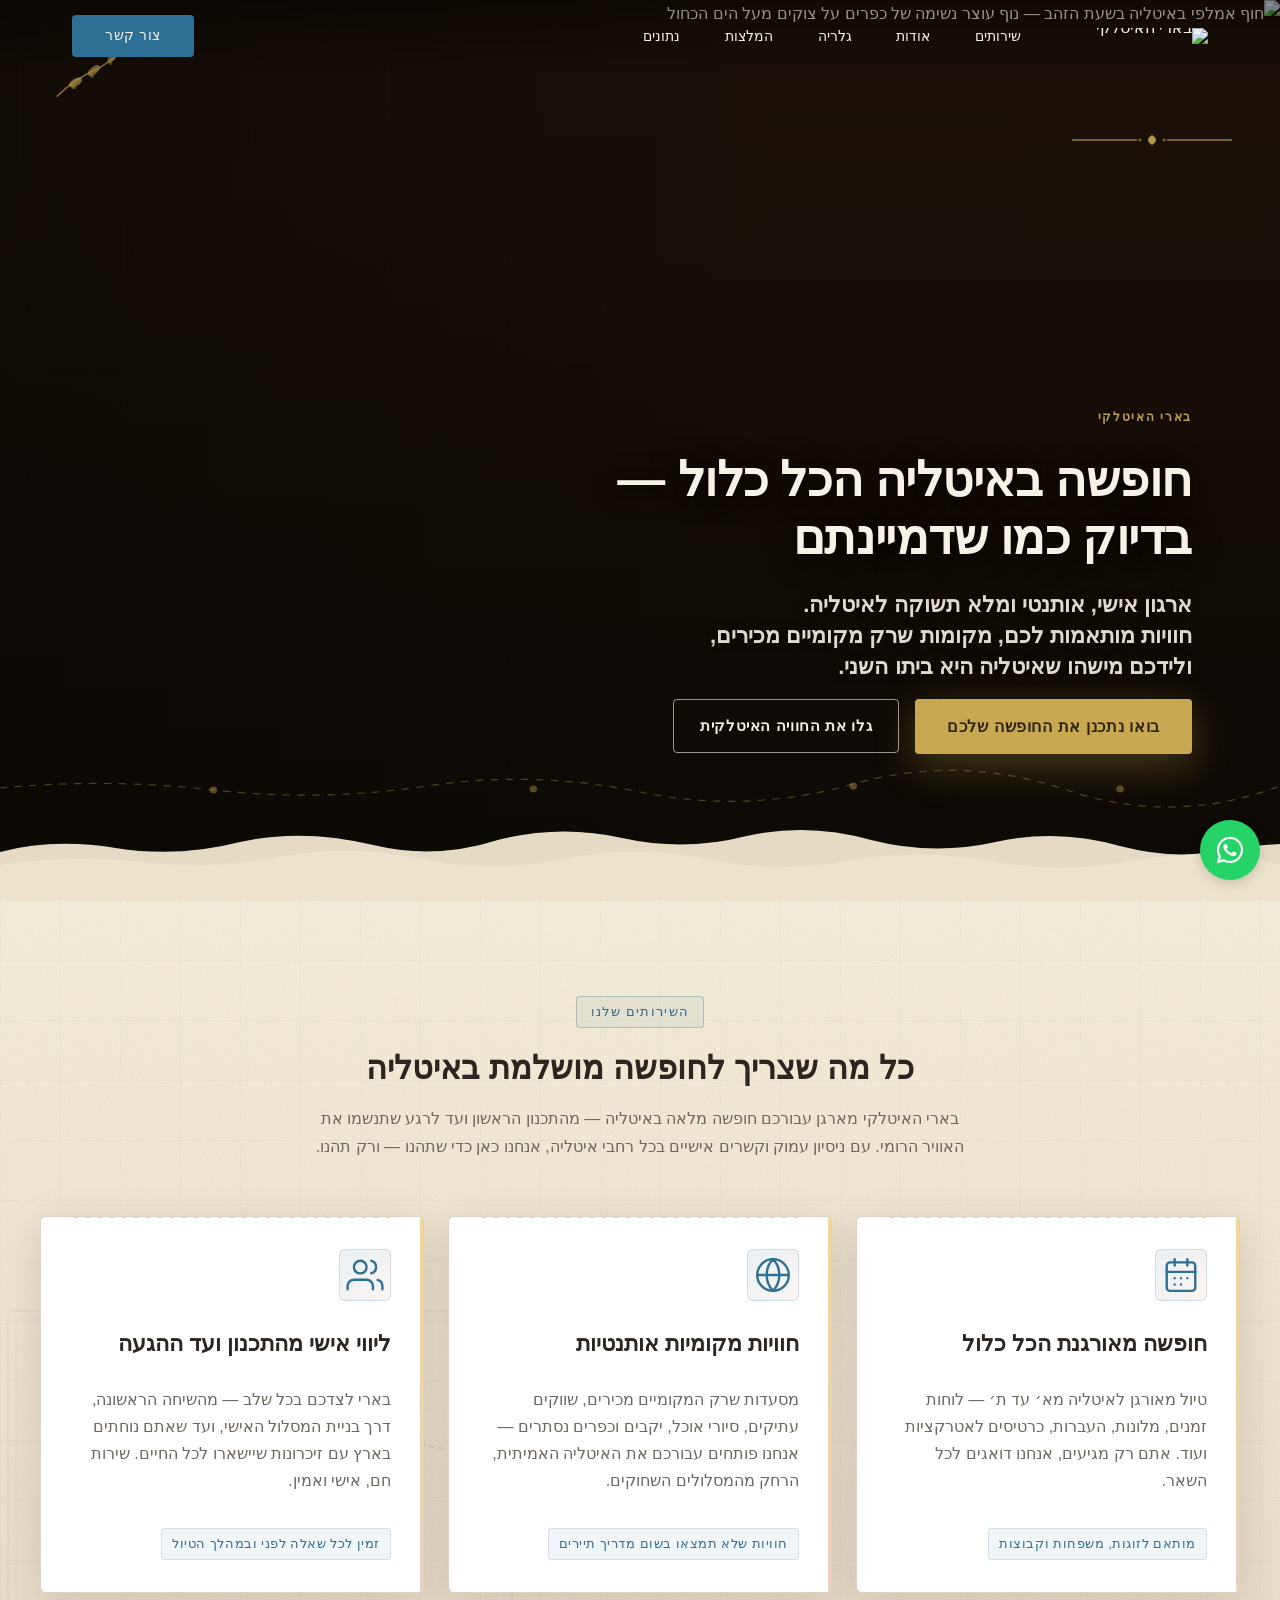
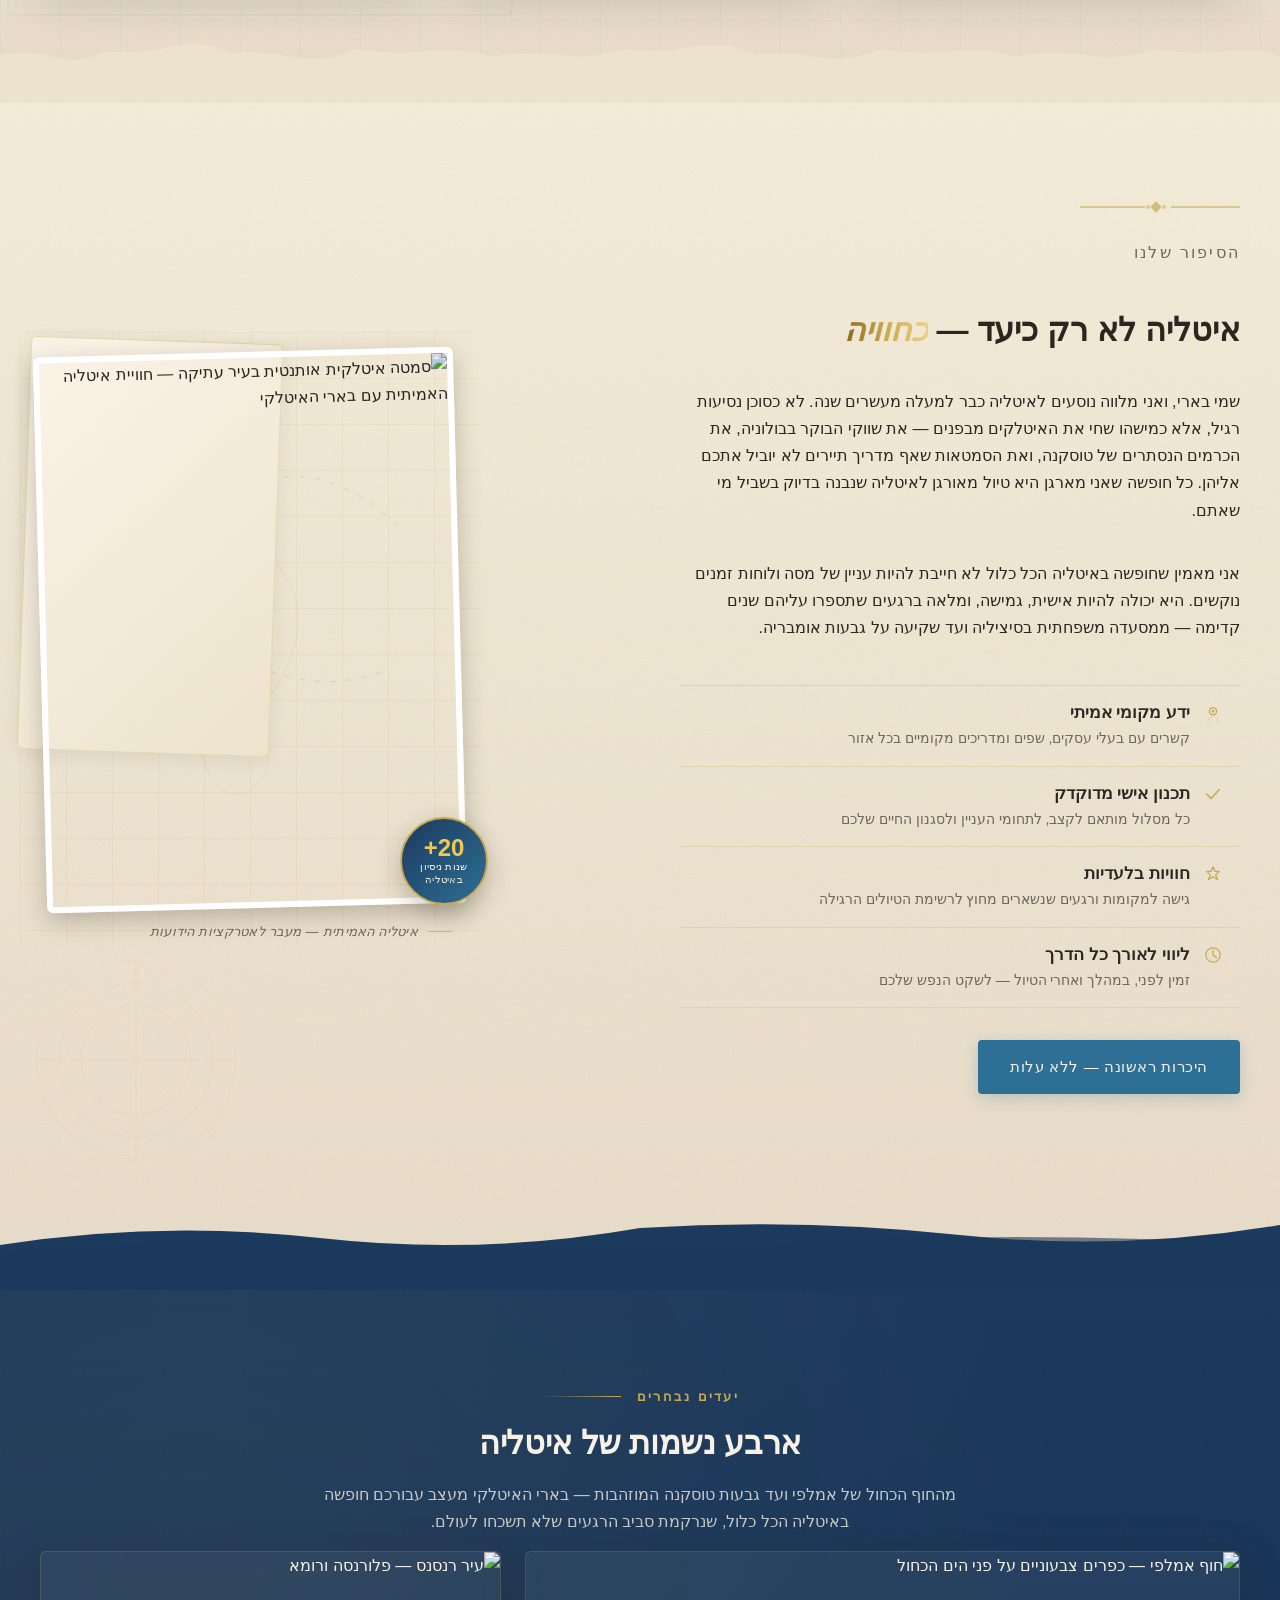
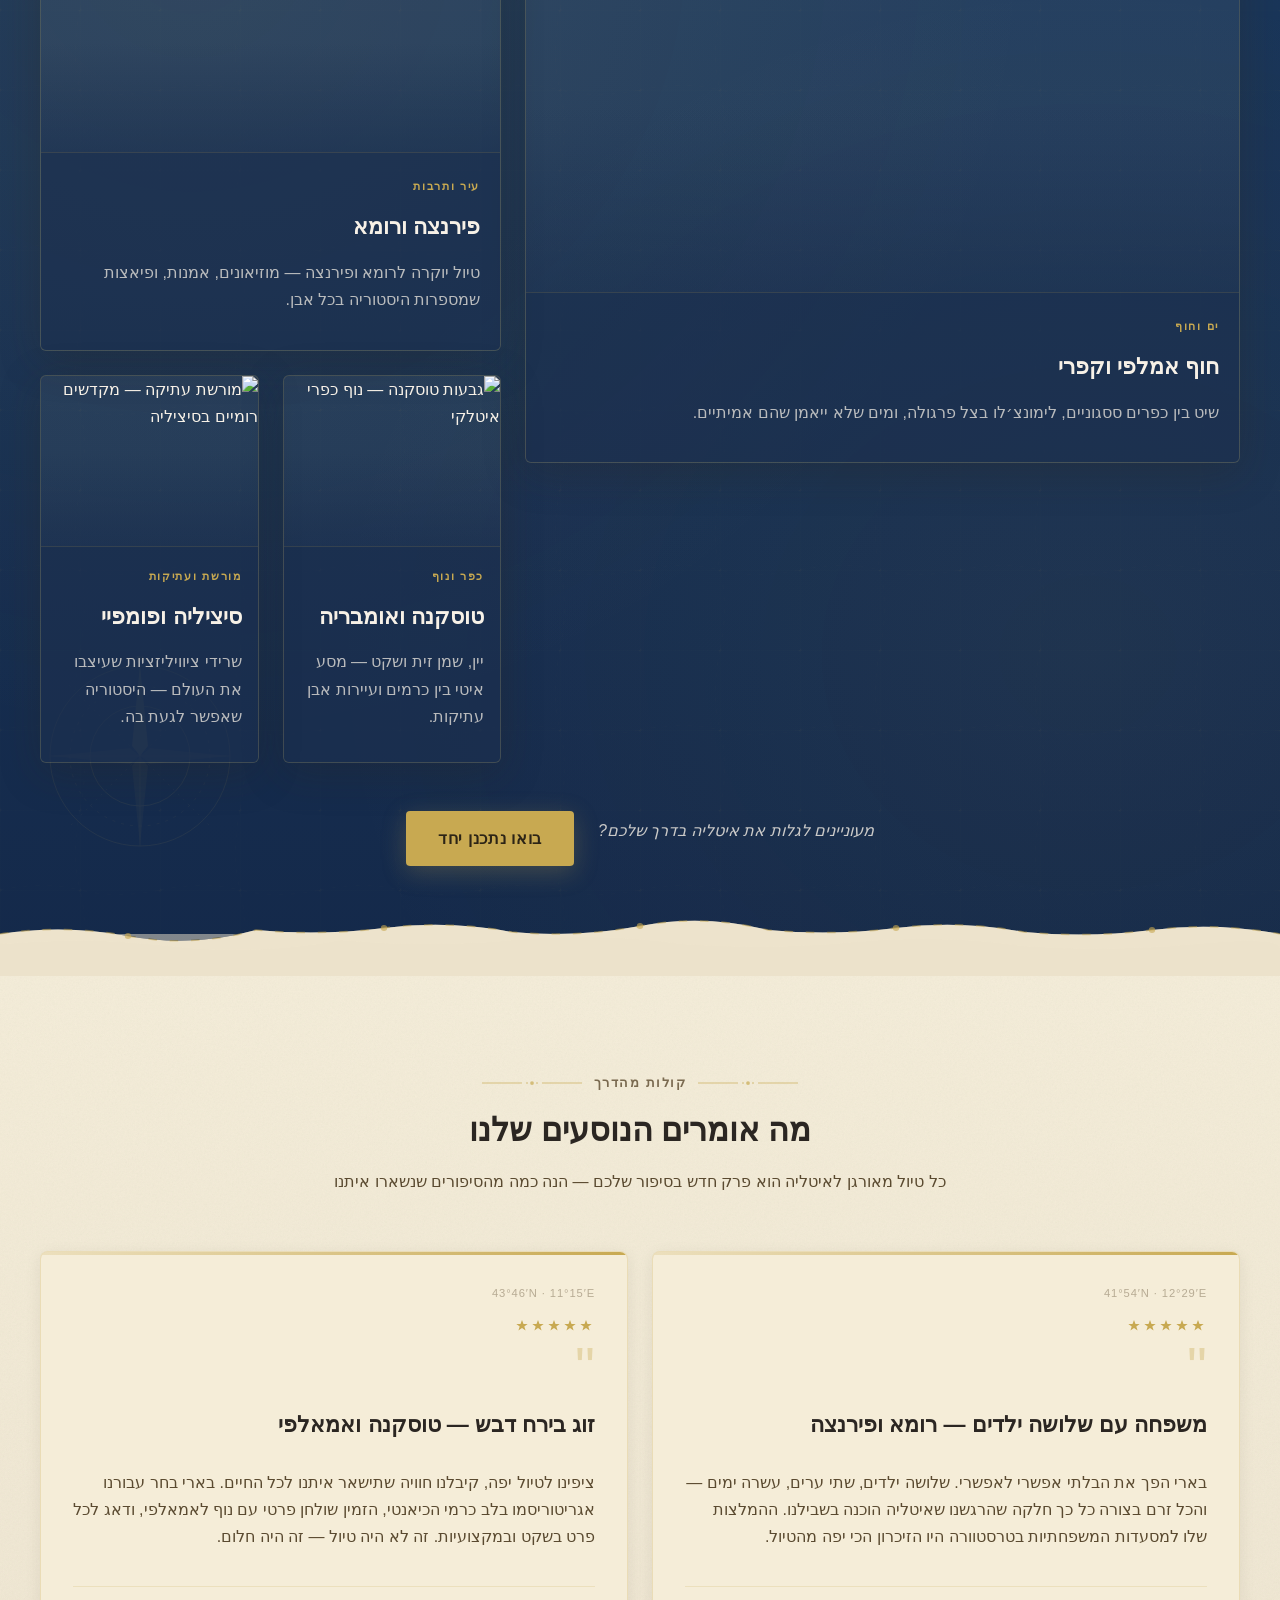
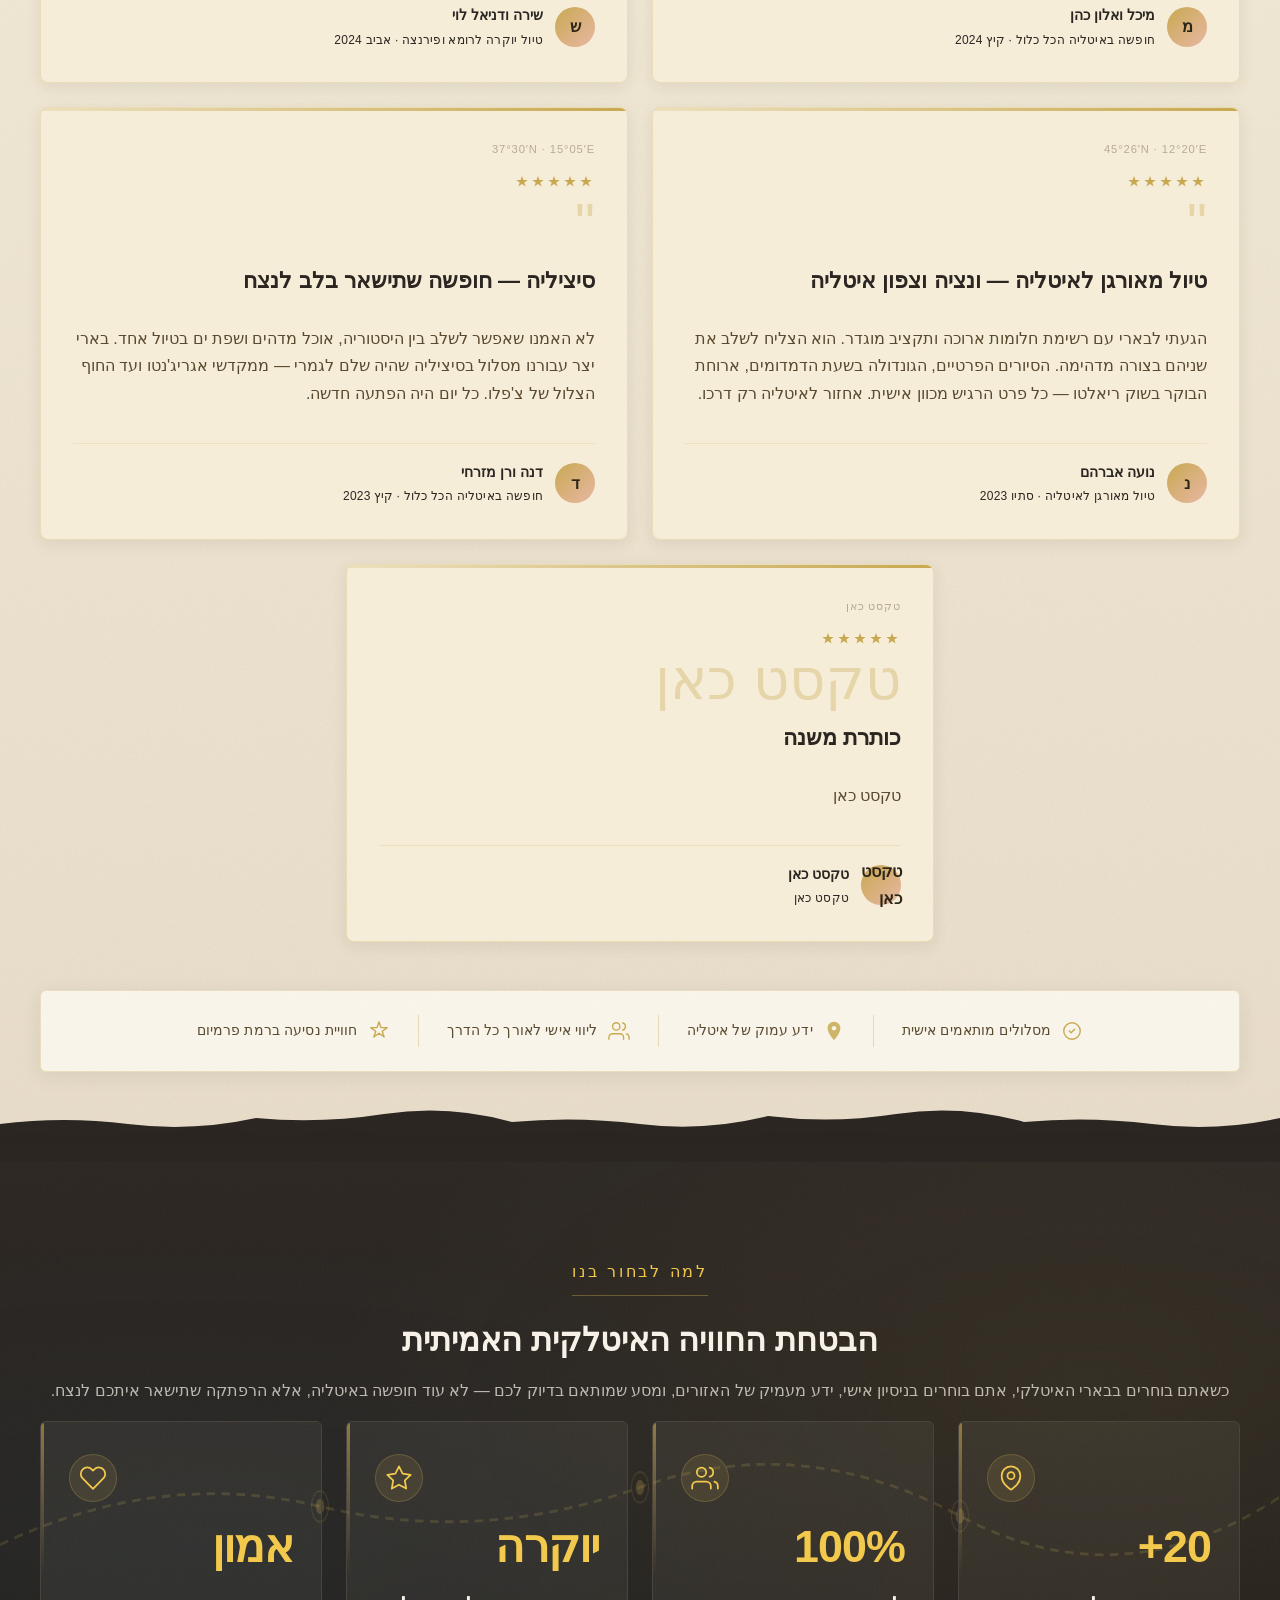
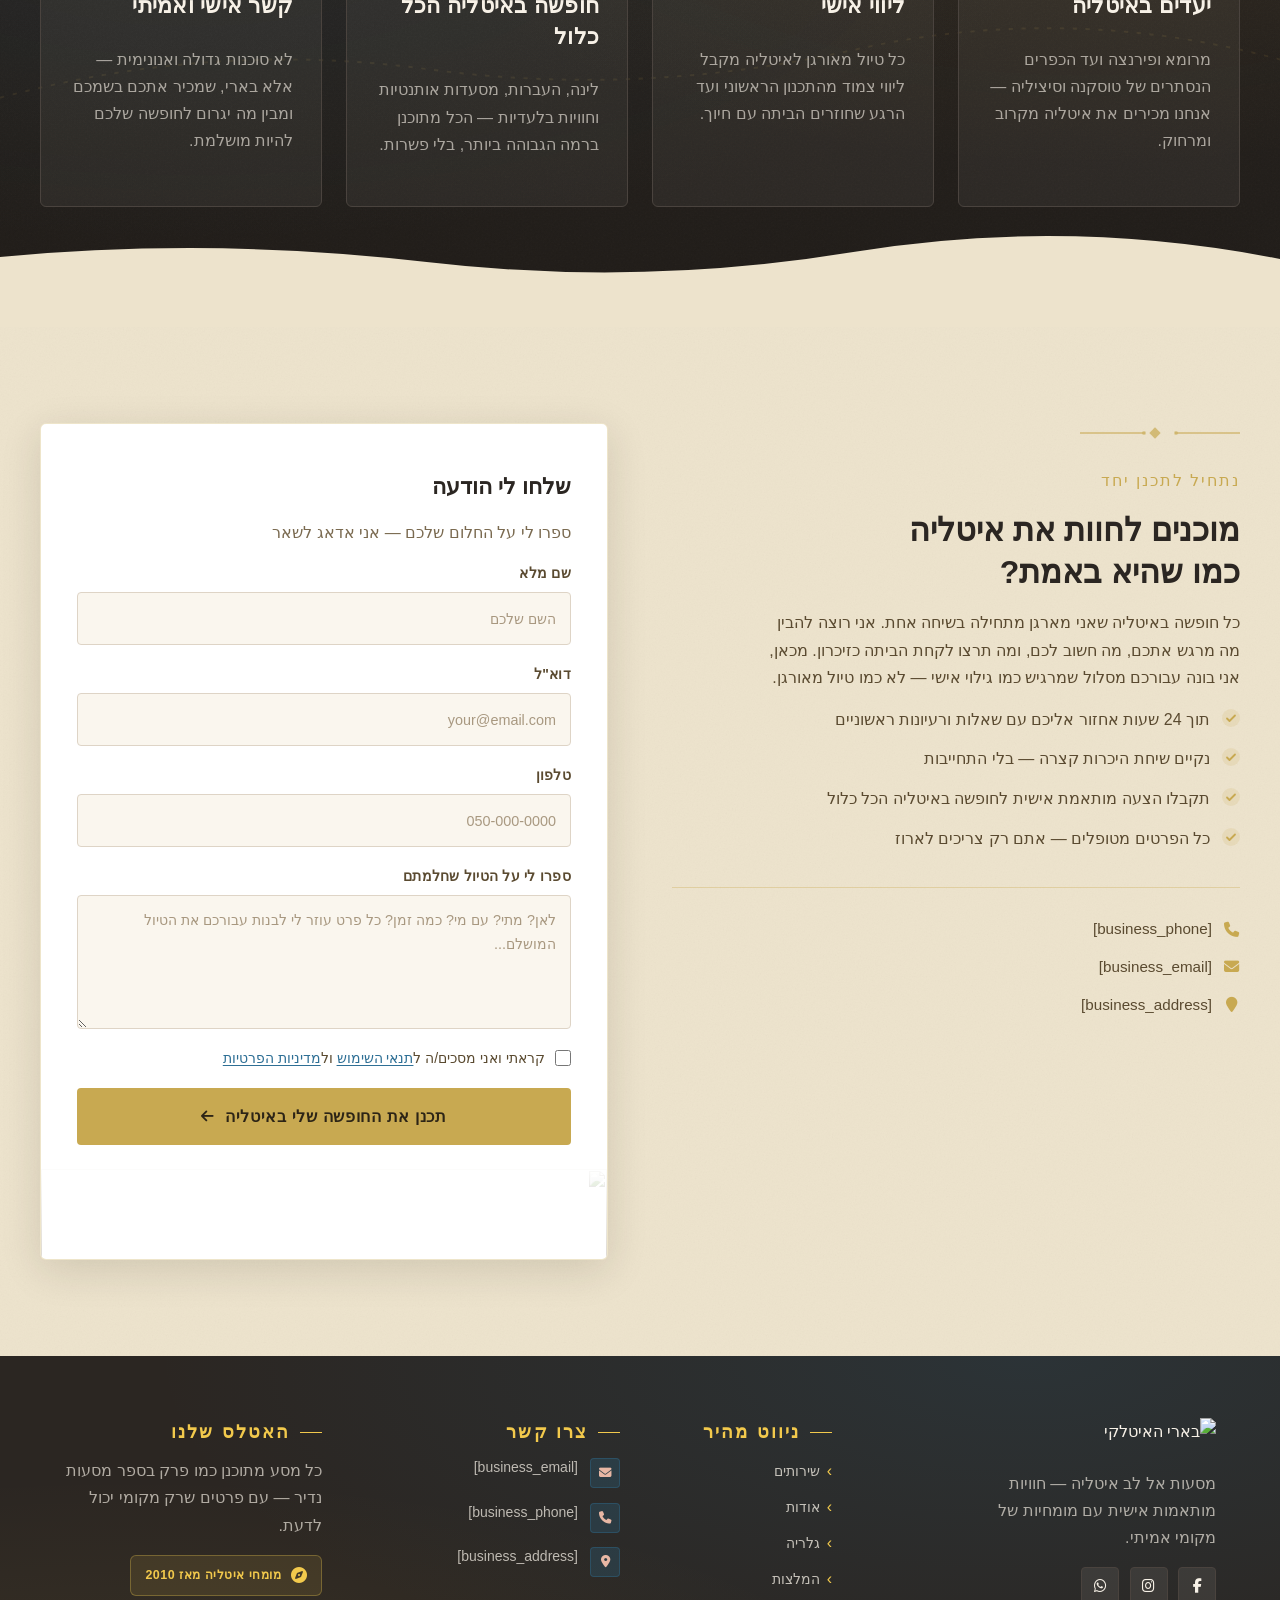
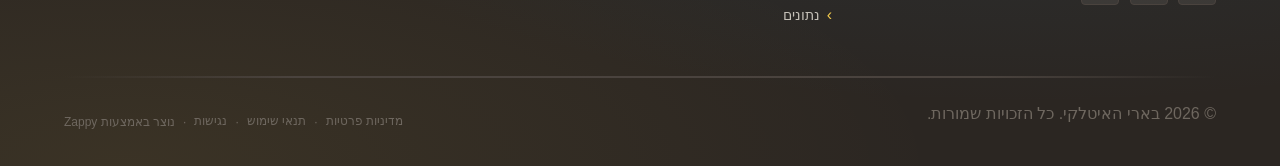
==== commit 167e0dbc: "Background sync: Progressive GitHub Sync" ====
--- a/index.html
+++ b/index.html
@@ -223,6 +223,7 @@
     <meta name="twitter:card" content="summary_large_image">
     <meta name="twitter:title" content="גלו את איטליה האמיתית עם חופשה באיטליה הכל כלול — בארי האיטלקי">
     <meta name="twitter:description" content="חולמים על איטליה? בארי האיטלקי מעצב עבורכם חופשה באיטליה הכל כלול עם אווירה אותנטית, מקומות קסומים וחוויות בלתי נשכחות. הזמינו עכשיו!">
+    <script type="application/ld+json">{"@context":"https://schema.org","@graph":[{"@type":"Organization","@id":"https://barihaitalki.zappy5.app#organization","name":"בארי האיטלקי","url":"https://barihaitalki.zappy5.app","description":"Barry the Italian is a travel and tourism business specializing in organizing vacations for tourists visiting Italy. The brand has a warm, Italian-inspired identity with a personal touch, suggesting an experienced guide or organizer who brings the authentic Italian experience to travelers. The name 'Barry the Italian' implies a friendly, approachable personality with deep connections to Italian culture and destinations."},{"@type":"WebSite","@id":"https://barihaitalki.zappy5.app#website","url":"https://barihaitalki.zappy5.app","name":"בארי האיטלקי","publisher":{"@id":"https://barihaitalki.zappy5.app#organization"}},{"@type":"ContactPage","@id":"https://barihaitalki.zappy5.app#contactpage","url":"https://barihaitalki.zappy5.app","name":"גלו את איטליה האמיתית עם חופשה באיטליה הכל כלול — בארי האיטלקי","mainEntity":{"@id":"https://barihaitalki.zappy5.app#organization"},"potentialAction":{"@type":"CommunicateAction","target":{"@type":"EntryPoint","urlTemplate":"https://barihaitalki.zappy5.app/api/email/contact-form","actionPlatform":["http/method=POST"],"contentType":"application/json"},"instrument":[{"@type":"PropertyValue","name":"name","propertyID":"text","valueRequired":true,"description":"השם שלכם"},{"@type":"PropertyValue","name":"email","propertyID":"email","valueRequired":true,"description":"your@email.com"},{"@type":"PropertyValue","name":"phone","propertyID":"tel","valueRequired":false,"description":"050-000-0000"},{"@type":"PropertyValue","name":"message","propertyID":"textarea","valueRequired":false,"description":"לאן? מתי? עם מי? כמה זמן? כל פרט עוזר לי לבנות עבורכם את הטיול המושלם..."},{"@type":"PropertyValue","name":"privacy_consent","propertyID":"checkbox","valueRequired":true}]}}]}</script>
     <meta property="og:type" content="website">
   <meta property="og:locale" content="he_IL">
   
@@ -1261,13 +1262,12 @@
     </div>
 
     <!-- 3-column testimonial grid -->
-    <div class="its-grid">
-
+    <div class="its-grid zappy-preserve-css-grid" style="--zappy-grid-cols: repeat(2, minmax(0, 1fr)); display: grid; grid-template-columns: repeat(2, minmax(0, 1fr)); align-items: stretch !important;" data-zappy-explicit-columns="true" id="zappy-auto-grid-1777905245457-8cajid" data-zappy-auto-grid="true" data-original-item-width="588" data-original-gap="24px">
       <!-- Card 1 -->
-      <article class="its-card">
+      <article class="its-card" data-grid-item-index="0">
         <div class="its-card-map-coord" aria-hidden="true">41°54′N · 12°29′E</div>
         <div class="its-stars" aria-label="5 כוכבים">
-          <svg data-element-type="icon" data-icon-type="svg" viewBox="0 0 80 14" xmlns="http://www.w3.org/2000/svg" width="80" height="14" aria-hidden="true">
+          <svg viewBox="0 0 80 14" xmlns="http://www.w3.org/2000/svg" width="80" height="14" aria-hidden="true">
             <path d="M7,1l1.5,4h4.2l-3.4,2.5 1.3,4L7,9l-3.6,2.5 1.3-4L1.3,5h4.2z" fill="#C8A951"></path>
             <path d="M23,1l1.5,4h4.2l-3.4,2.5 1.3,4L23,9l-3.6,2.5 1.3-4L17.3,5h4.2z" fill="#C8A951"></path>
             <path d="M39,1l1.5,4h4.2l-3.4,2.5 1.3,4L39,9l-3.6,2.5 1.3-4L33.3,5h4.2z" fill="#C8A951"></path>
@@ -1275,7 +1275,7 @@
             <path d="M71,1l1.5,4h4.2l-3.4,2.5 1.3,4L71,9l-3.6,2.5 1.3-4L65.3,5h4.2z" fill="#C8A951"></path>
           </svg>
         </div>
-        <div class="its-quote-mark" aria-hidden="true">“</div>
+        <div class="its-quote-mark" aria-hidden="true">"</div>
         <h3 class="its-card-title">משפחה עם שלושה ילדים — רומא ופירנצה</h3>
         <p class="its-card-quote">בארי הפך את הבלתי אפשרי לאפשרי. שלושה ילדים, שתי ערים, עשרה ימים — והכל זרם בצורה כל כך חלקה שהרגשנו שאיטליה הוכנה בשבילנו. ההמלצות שלו למסעדות המשפחתיות בטרסטוורה היו הזיכרון הכי יפה מהטיול.</p>
         <div class="its-card-footer">
@@ -1288,10 +1288,10 @@
       </article>
 
       <!-- Card 2 -->
-      <article class="its-card">
+      <article class="its-card" data-grid-item-index="1">
         <div class="its-card-map-coord" aria-hidden="true">43°46′N · 11°15′E</div>
         <div class="its-stars" aria-label="5 כוכבים">
-          <svg data-element-type="icon" data-icon-type="svg" viewBox="0 0 80 14" xmlns="http://www.w3.org/2000/svg" width="80" height="14" aria-hidden="true">
+          <svg viewBox="0 0 80 14" xmlns="http://www.w3.org/2000/svg" width="80" height="14" aria-hidden="true">
             <path d="M7,1l1.5,4h4.2l-3.4,2.5 1.3,4L7,9l-3.6,2.5 1.3-4L1.3,5h4.2z" fill="#C8A951"></path>
             <path d="M23,1l1.5,4h4.2l-3.4,2.5 1.3,4L23,9l-3.6,2.5 1.3-4L17.3,5h4.2z" fill="#C8A951"></path>
             <path d="M39,1l1.5,4h4.2l-3.4,2.5 1.3,4L39,9l-3.6,2.5 1.3-4L33.3,5h4.2z" fill="#C8A951"></path>
@@ -1299,7 +1299,7 @@
             <path d="M71,1l1.5,4h4.2l-3.4,2.5 1.3,4L71,9l-3.6,2.5 1.3-4L65.3,5h4.2z" fill="#C8A951"></path>
           </svg>
         </div>
-        <div class="its-quote-mark" aria-hidden="true">“</div>
+        <div class="its-quote-mark" aria-hidden="true">"</div>
         <h3 class="its-card-title">זוג בירח דבש — טוסקנה ואמאלפי</h3>
         <p class="its-card-quote">ציפינו לטיול יפה, קיבלנו חוויה שתישאר איתנו לכל החיים. בארי בחר עבורנו אגריטוריסמו בלב כרמי הכיאנטי, הזמין שולחן פרטי עם נוף לאמאלפי, ודאג לכל פרט בשקט ובמקצועיות. זה לא היה טיול — זה היה חלום.</p>
         <div class="its-card-footer">
@@ -1312,10 +1312,10 @@
       </article>
 
       <!-- Card 3 -->
-      <article class="its-card">
+      <article class="its-card" data-grid-item-index="2">
         <div class="its-card-map-coord" aria-hidden="true">45°26′N · 12°20′E</div>
         <div class="its-stars" aria-label="5 כוכבים">
-          <svg data-element-type="icon" data-icon-type="svg" viewBox="0 0 80 14" xmlns="http://www.w3.org/2000/svg" width="80" height="14" aria-hidden="true">
+          <svg viewBox="0 0 80 14" xmlns="http://www.w3.org/2000/svg" width="80" height="14" aria-hidden="true">
             <path d="M7,1l1.5,4h4.2l-3.4,2.5 1.3,4L7,9l-3.6,2.5 1.3-4L1.3,5h4.2z" fill="#C8A951"></path>
             <path d="M23,1l1.5,4h4.2l-3.4,2.5 1.3,4L23,9l-3.6,2.5 1.3-4L17.3,5h4.2z" fill="#C8A951"></path>
             <path d="M39,1l1.5,4h4.2l-3.4,2.5 1.3,4L39,9l-3.6,2.5 1.3-4L33.3,5h4.2z" fill="#C8A951"></path>
@@ -1323,7 +1323,7 @@
             <path d="M71,1l1.5,4h4.2l-3.4,2.5 1.3,4L71,9l-3.6,2.5 1.3-4L65.3,5h4.2z" fill="#C8A951"></path>
           </svg>
         </div>
-        <div class="its-quote-mark" aria-hidden="true">“</div>
+        <div class="its-quote-mark" aria-hidden="true">"</div>
         <h3 class="its-card-title">טיול מאורגן לאיטליה — ונציה וצפון איטליה</h3>
         <p class="its-card-quote">הגעתי לבארי עם רשימת חלומות ארוכה ותקציב מוגדר. הוא הצליח לשלב את שניהם בצורה מדהימה. הסיורים הפרטיים, הגונדולה בשעת הדמדומים, ארוחת הבוקר בשוק ריאלטו — כל פרט הרגיש מכוון אישית. אחזור לאיטליה רק דרכו.</p>
         <div class="its-card-footer">
@@ -1335,6 +1335,50 @@
         </div>
       </article>
 
+      <!-- Card 4 -->
+      <article class="its-card" data-grid-item-index="3">
+        <div class="its-card-map-coord" aria-hidden="true">37°30′N · 15°05′E</div>
+        <div class="its-stars" aria-label="5 כוכבים">
+          <svg viewBox="0 0 80 14" xmlns="http://www.w3.org/2000/svg" width="80" height="14" aria-hidden="true">
+            <path d="M7,1l1.5,4h4.2l-3.4,2.5 1.3,4L7,9l-3.6,2.5 1.3-4L1.3,5h4.2z" fill="#C8A951"></path>
+            <path d="M23,1l1.5,4h4.2l-3.4,2.5 1.3,4L23,9l-3.6,2.5 1.3-4L17.3,5h4.2z" fill="#C8A951"></path>
+            <path d="M39,1l1.5,4h4.2l-3.4,2.5 1.3,4L39,9l-3.6,2.5 1.3-4L33.3,5h4.2z" fill="#C8A951"></path>
+            <path d="M55,1l1.5,4h4.2l-3.4,2.5 1.3,4L55,9l-3.6,2.5 1.3-4L49.3,5h4.2z" fill="#C8A951"></path>
+            <path d="M71,1l1.5,4h4.2l-3.4,2.5 1.3,4L71,9l-3.6,2.5 1.3-4L65.3,5h4.2z" fill="#C8A951"></path>
+          </svg>
+        </div>
+        <div class="its-quote-mark" aria-hidden="true">"</div>
+        <h3 class="its-card-title">סיציליה — חופשה שתישאר בלב לנצח</h3>
+        <p class="its-card-quote">לא האמנו שאפשר לשלב בין היסטוריה, אוכל מדהים ושפת ים בטיול אחד. בארי יצר עבורנו מסלול בסיציליה שהיה שלם לגמרי — ממקדשי אגריג'נטו ועד החוף הצלול של צ'פלו. כל יום היה הפתעה חדשה.</p>
+        <div class="its-card-footer">
+          <div class="its-avatar" aria-hidden="true">ד</div>
+          <div class="its-card-meta">
+            <span class="its-card-name">דנה ורן מזרחי</span>
+            <span class="its-card-trip">חופשה באיטליה הכל כלול · קיץ 2023</span>
+          </div>
+        </div>
+      </article><article class="its-card" style="box-sizing: border-box; background-color: rgb(245, 237, 216) !important; padding: 32px !important; grid-area: auto !important;" data-grid-item-index="4">
+        <div class="its-card-map-coord" aria-hidden="true" >טקסט כאן</div>
+        <div class="its-stars" aria-label="5 כוכבים">
+          <svg viewBox="0 0 80 14" xmlns="http://www.w3.org/2000/svg" width="80" height="14" aria-hidden="true">
+            <path d="M7,1l1.5,4h4.2l-3.4,2.5 1.3,4L7,9l-3.6,2.5 1.3-4L1.3,5h4.2z" fill="#C8A951"></path>
+            <path d="M23,1l1.5,4h4.2l-3.4,2.5 1.3,4L23,9l-3.6,2.5 1.3-4L17.3,5h4.2z" fill="#C8A951"></path>
+            <path d="M39,1l1.5,4h4.2l-3.4,2.5 1.3,4L39,9l-3.6,2.5 1.3-4L33.3,5h4.2z" fill="#C8A951"></path>
+            <path d="M55,1l1.5,4h4.2l-3.4,2.5 1.3,4L55,9l-3.6,2.5 1.3-4L49.3,5h4.2z" fill="#C8A951"></path>
+            <path d="M71,1l1.5,4h4.2l-3.4,2.5 1.3,4L71,9l-3.6,2.5 1.3-4L65.3,5h4.2z" fill="#C8A951"></path>
+          </svg>
+        </div>
+        <div class="its-quote-mark" aria-hidden="true" >טקסט כאן</div>
+        <h3 class="its-card-title" >כותרת משנה</h3>
+        <p class="its-card-quote" >טקסט כאן</p>
+        <div class="its-card-footer">
+          <div class="its-avatar" aria-hidden="true" >טקסט כאן</div>
+          <div class="its-card-meta" >
+            <span class="its-card-name" >טקסט כאן</span>
+            <span class="its-card-trip" >טקסט כאן</span>
+          </div>
+        </div>
+      </article>
     </div>
     <!-- end grid -->
 
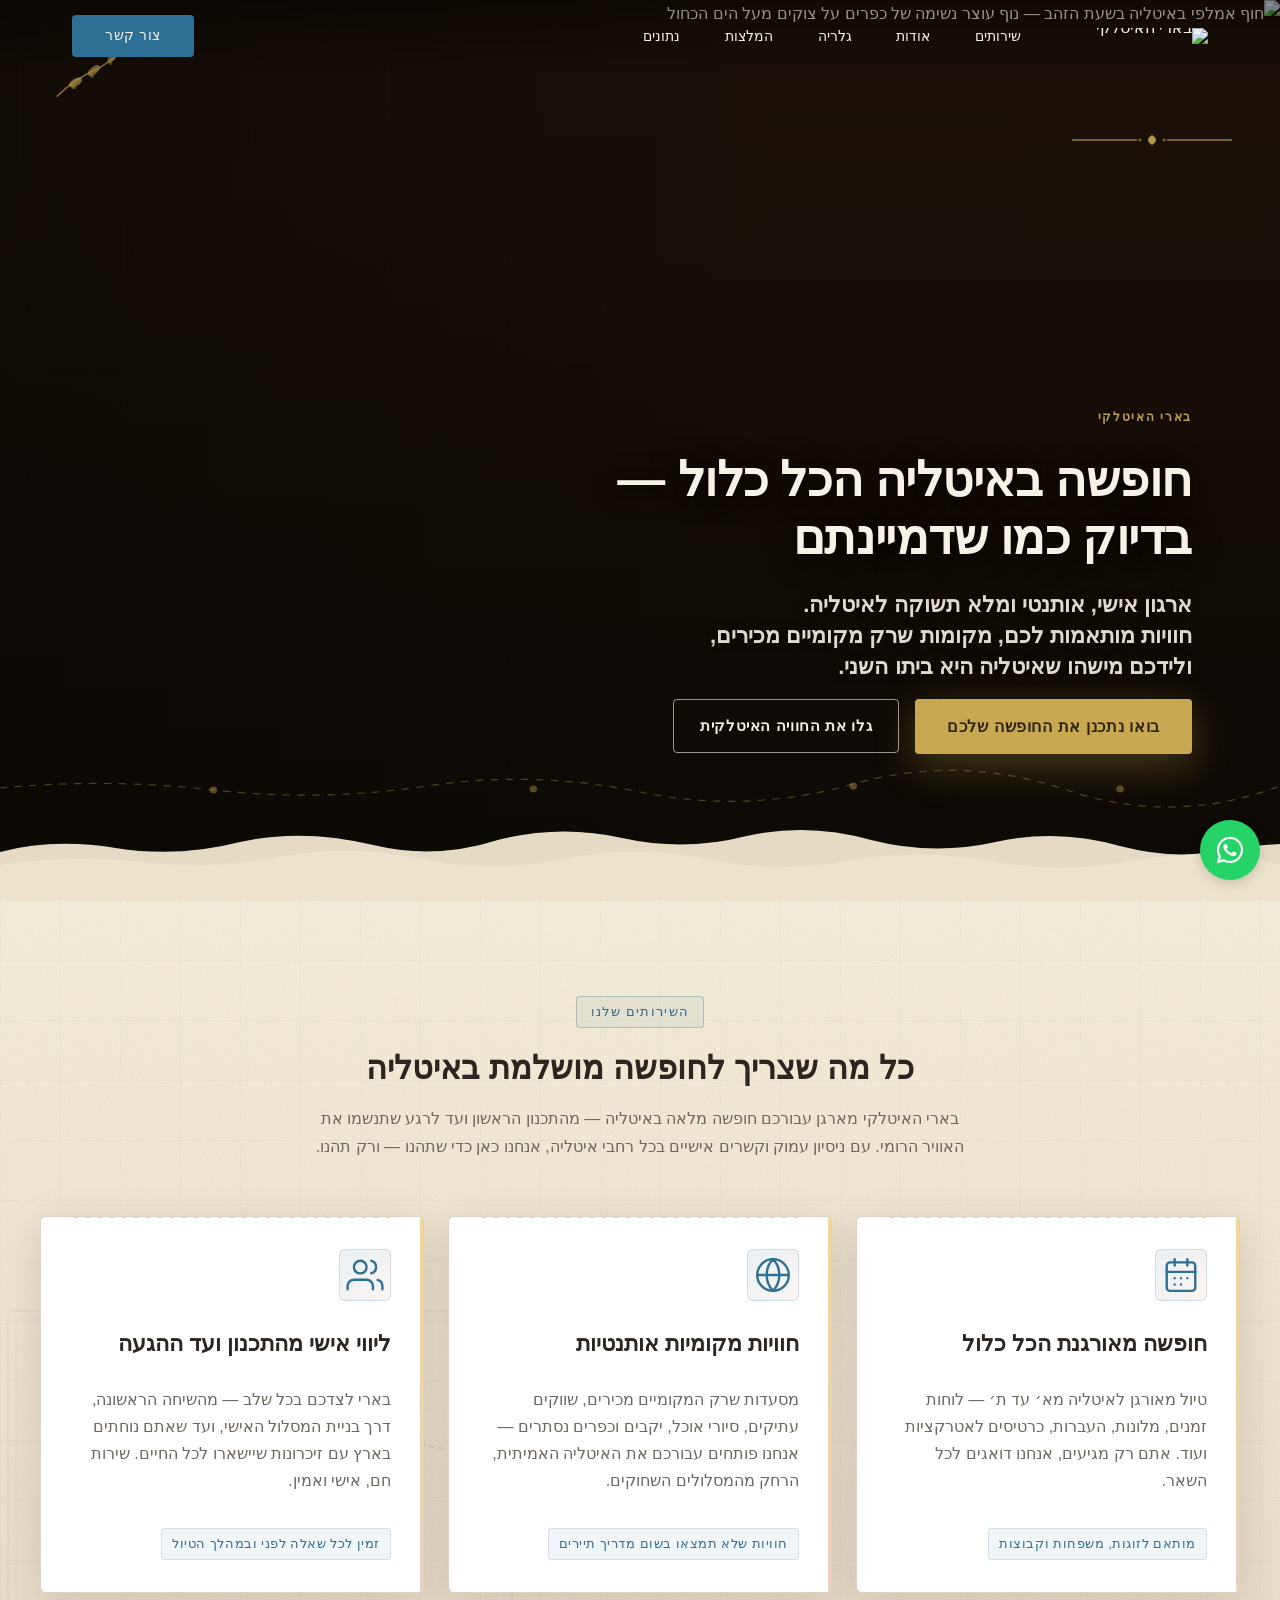
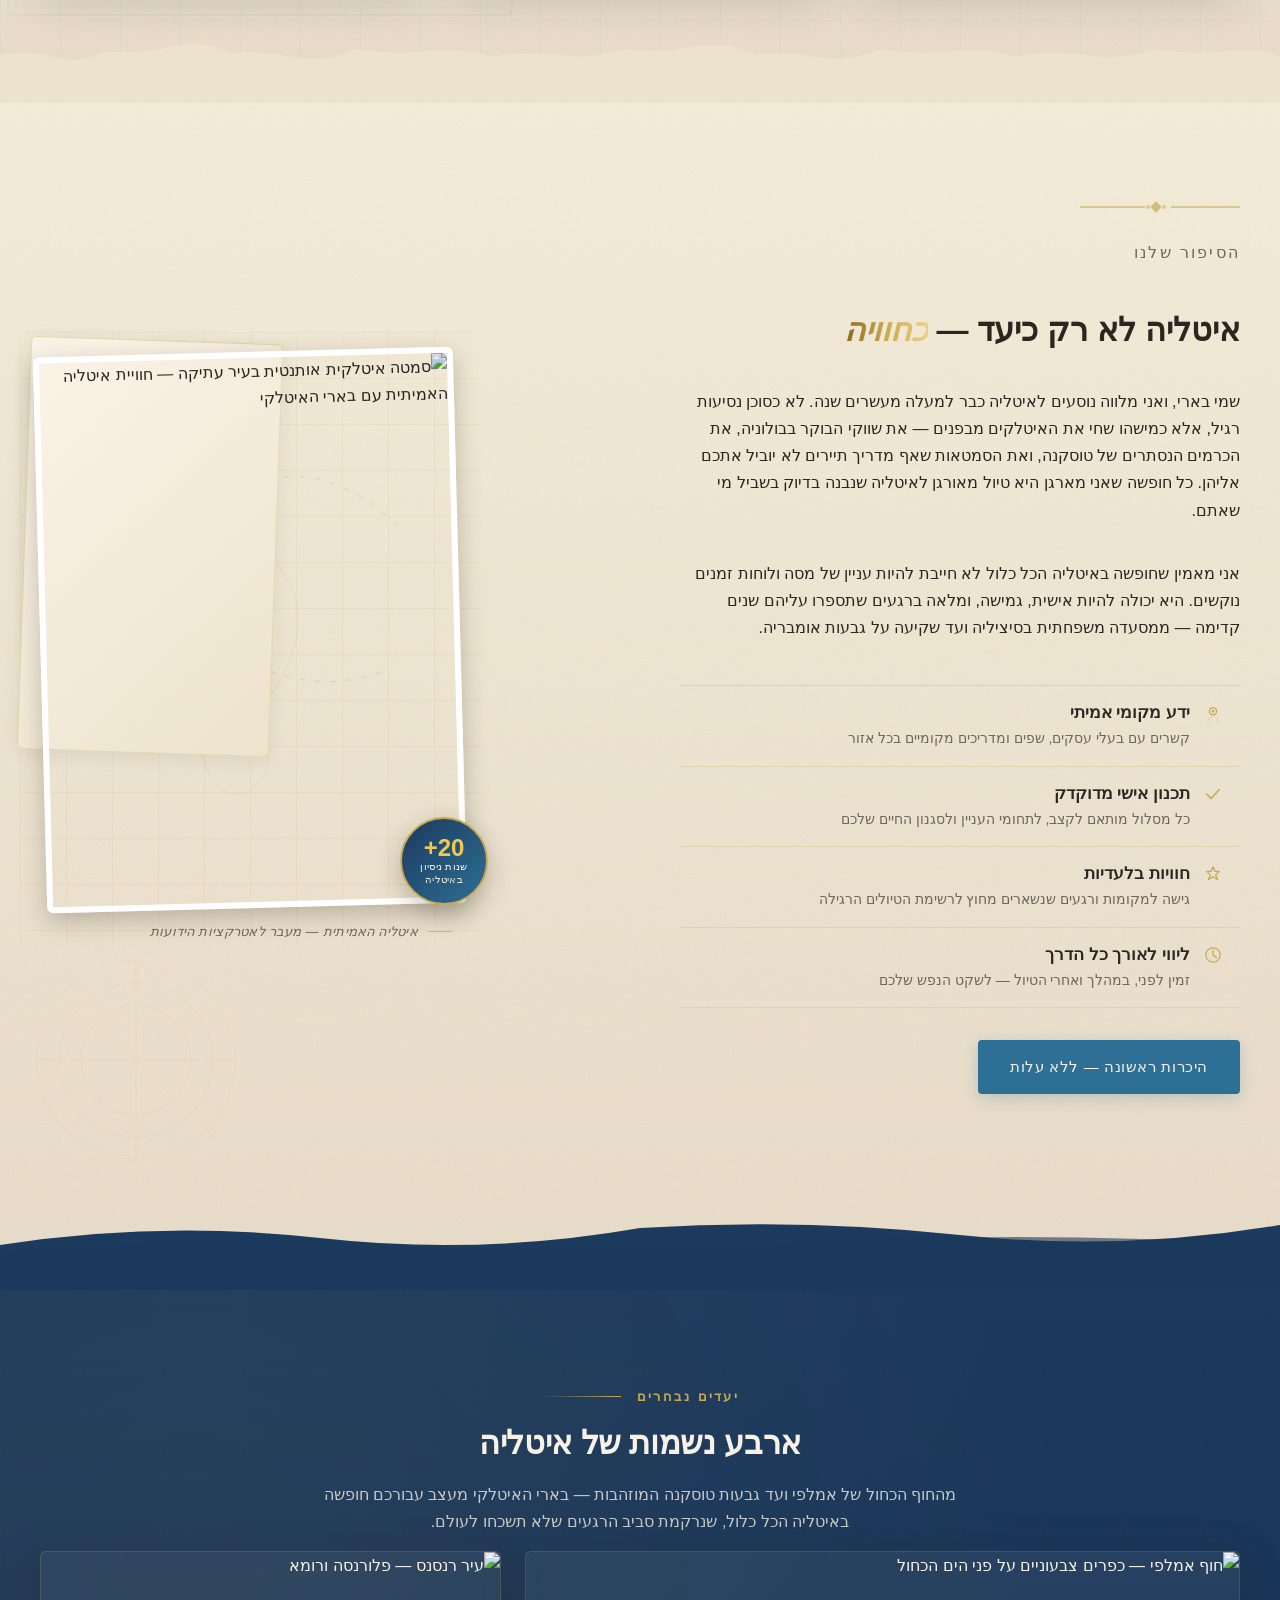
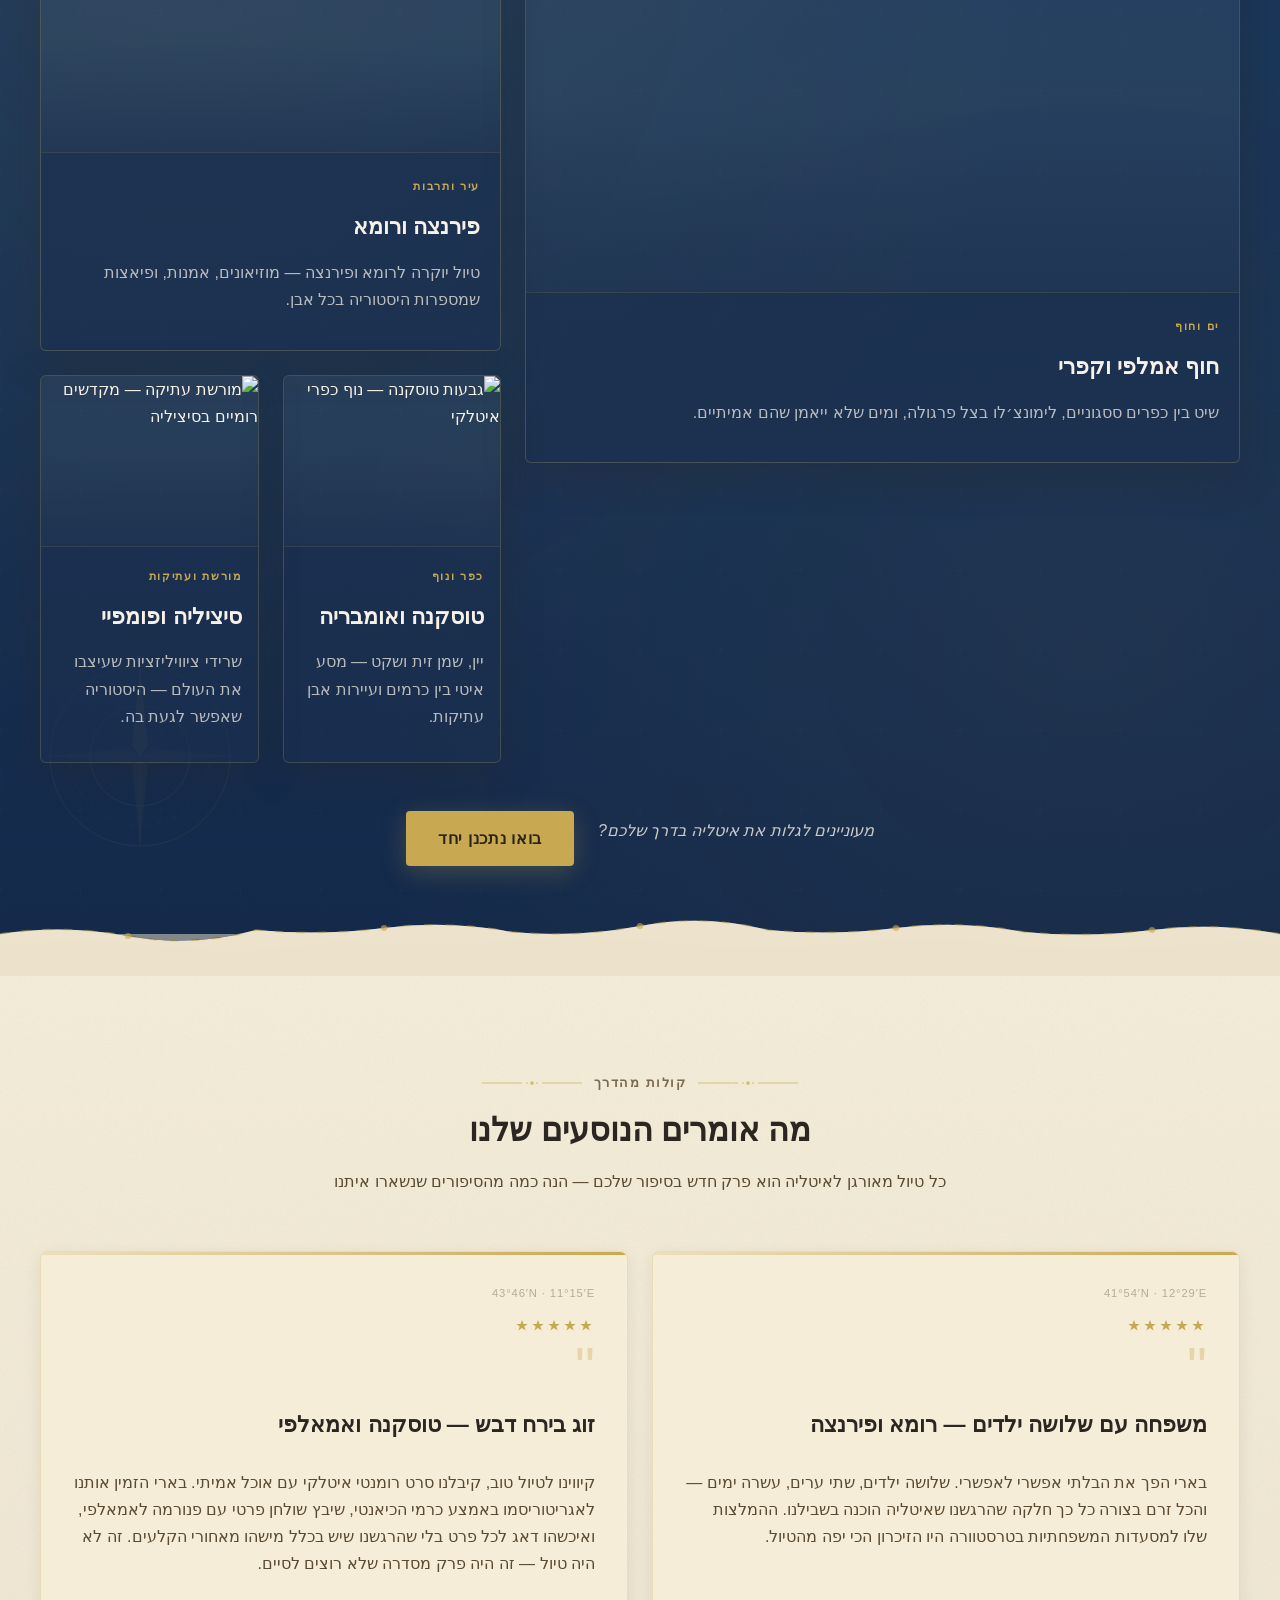
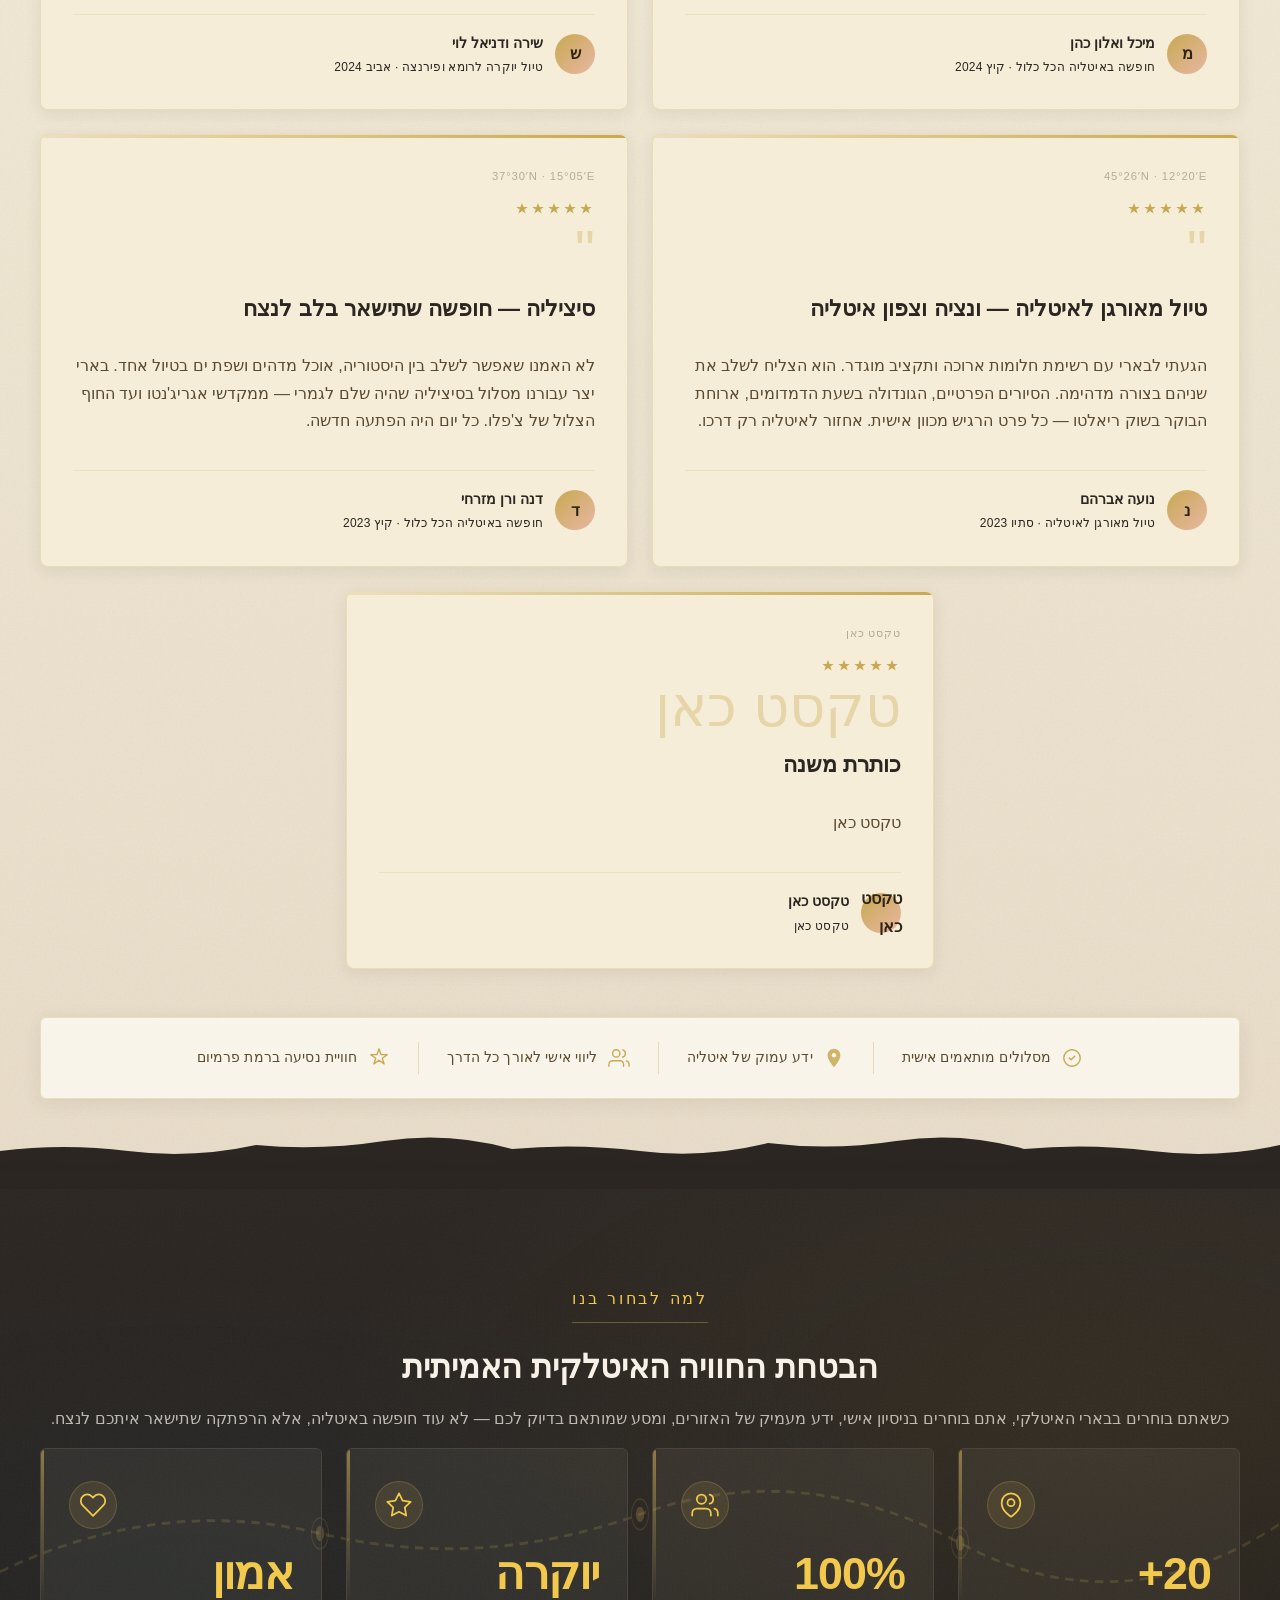
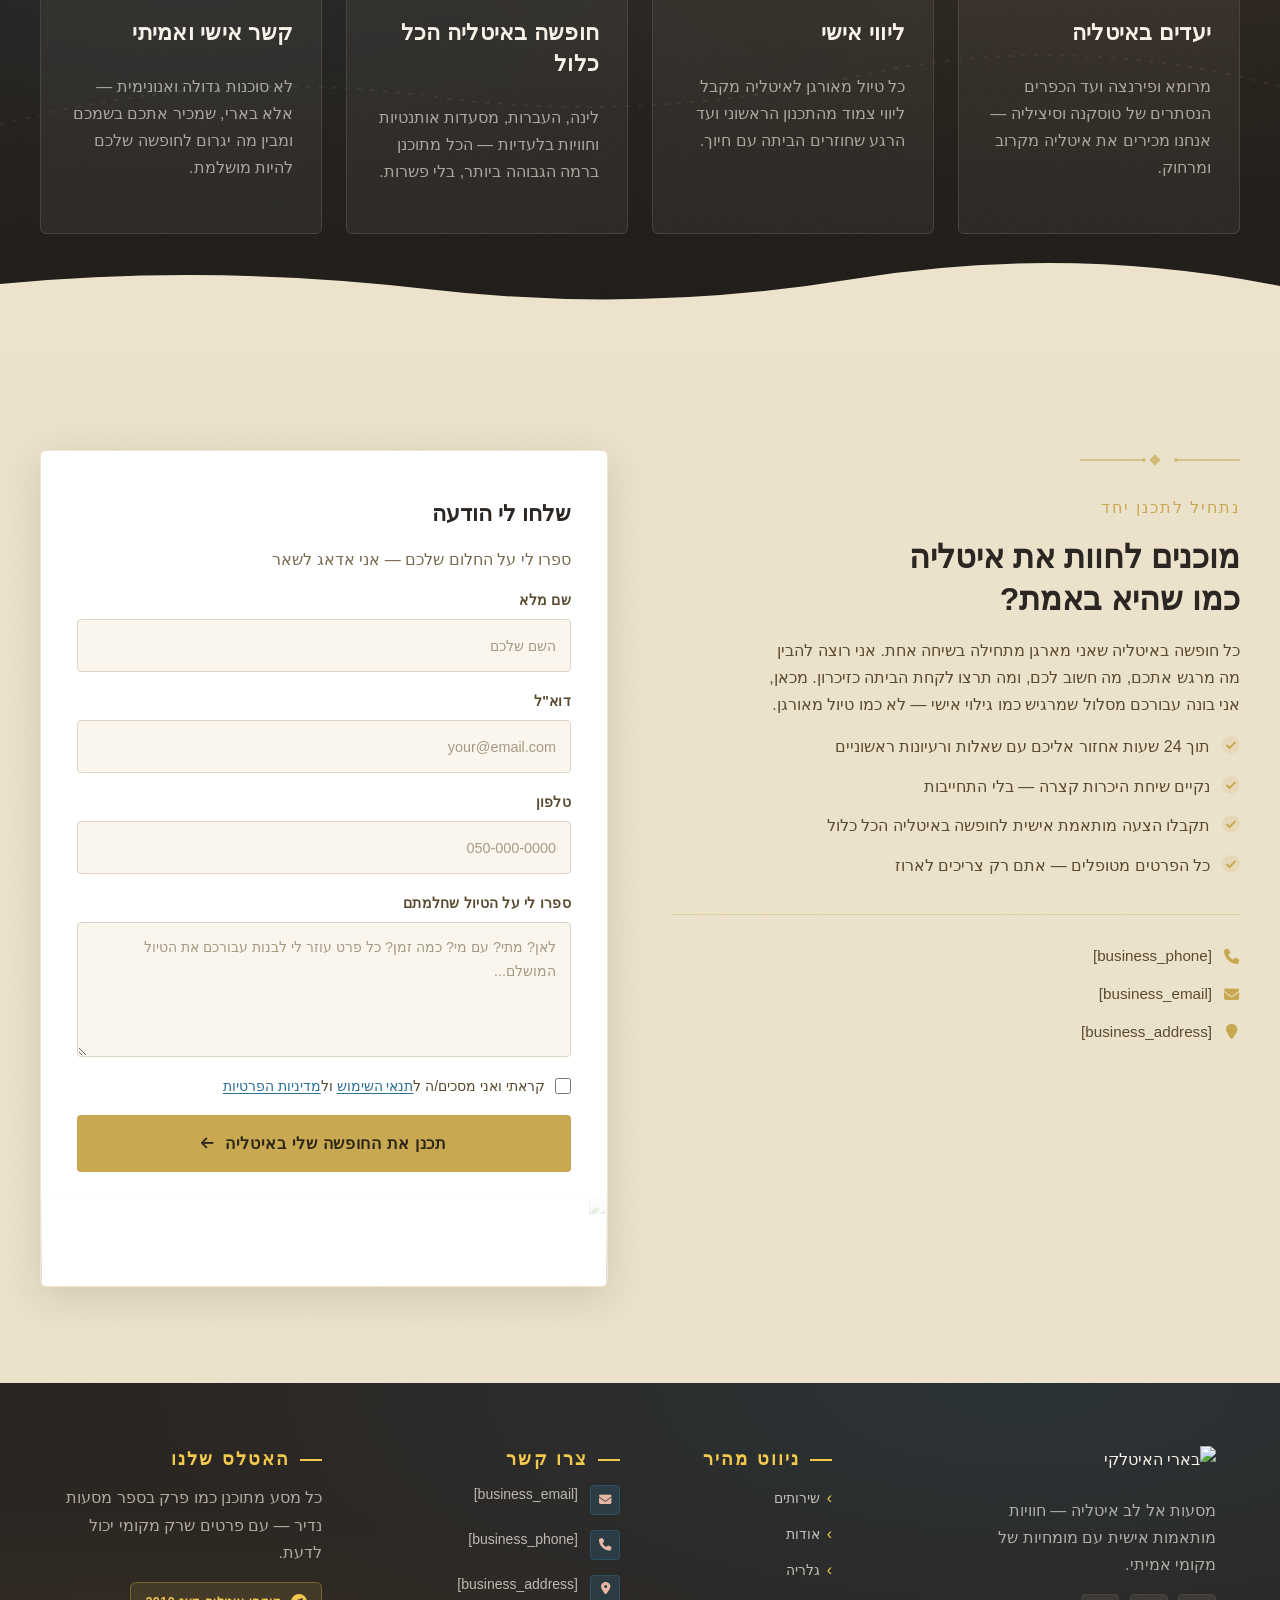
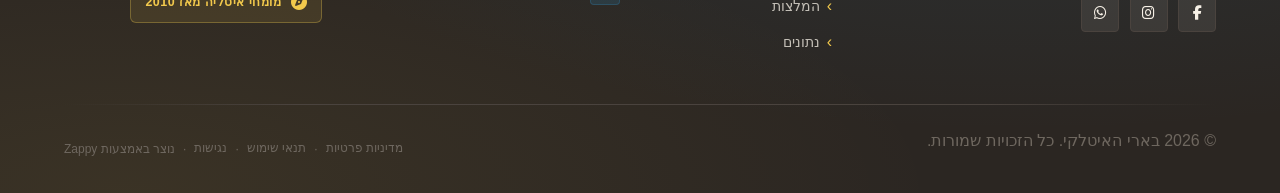
==== commit 5c3e23d8: "Background sync: Progressive GitHub Sync" ====
--- a/index.html
+++ b/index.html
@@ -1301,7 +1301,7 @@
         </div>
         <div class="its-quote-mark" aria-hidden="true">"</div>
         <h3 class="its-card-title">זוג בירח דבש — טוסקנה ואמאלפי</h3>
-        <p class="its-card-quote">ציפינו לטיול יפה, קיבלנו חוויה שתישאר איתנו לכל החיים. בארי בחר עבורנו אגריטוריסמו בלב כרמי הכיאנטי, הזמין שולחן פרטי עם נוף לאמאלפי, ודאג לכל פרט בשקט ובמקצועיות. זה לא היה טיול — זה היה חלום.</p>
+        <p class="its-card-quote">קיווינו לטיול טוב, קיבלנו סרט רומנטי איטלקי עם אוכל אמיתי. בארי הזמין אותנו לאגריטוריסמו באמצע כרמי הכיאנטי, שיבץ שולחן פרטי עם פנורמה לאמאלפי, ואיכשהו דאג לכל פרט בלי שהרגשנו שיש בכלל מישהו מאחורי הקלעים. זה לא היה טיול — זה היה פרק מסדרה שלא רוצים לסיים.</p>
         <div class="its-card-footer">
           <div class="its-avatar" aria-hidden="true">ש</div>
           <div class="its-card-meta">
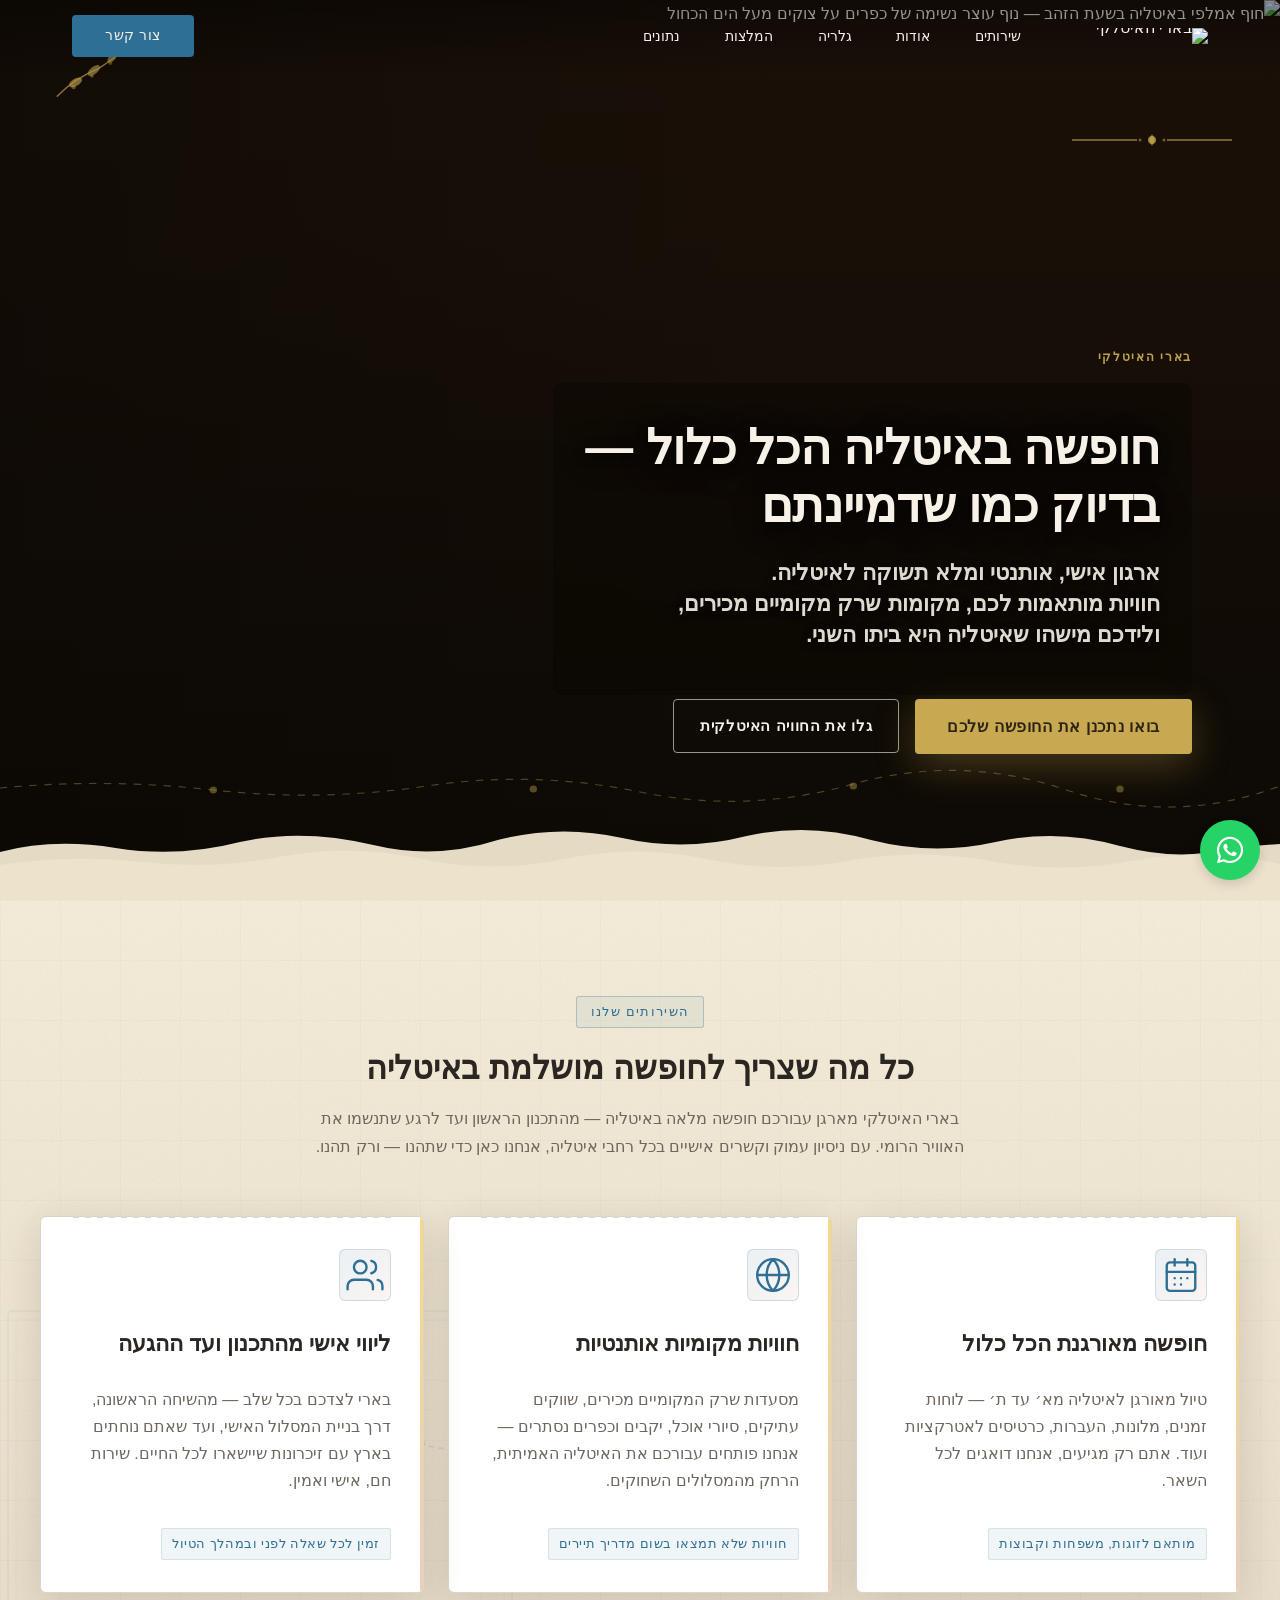
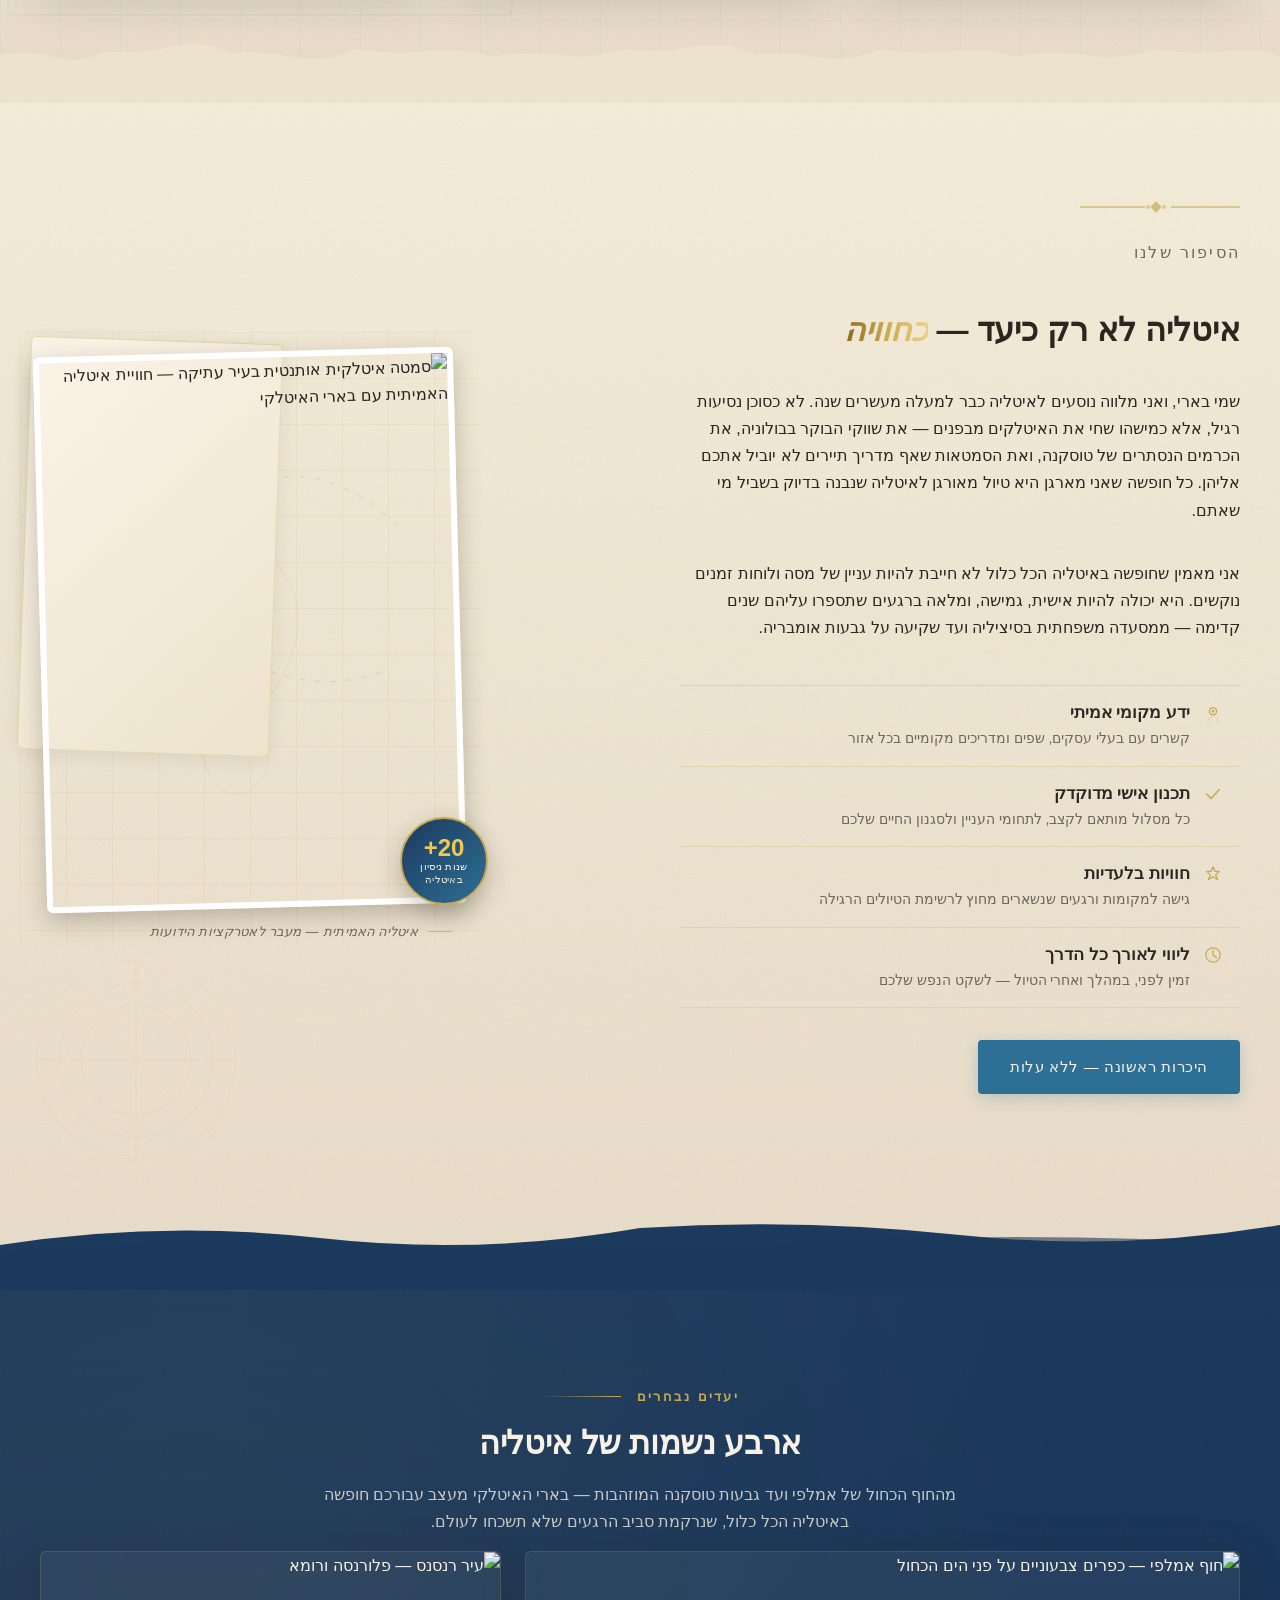
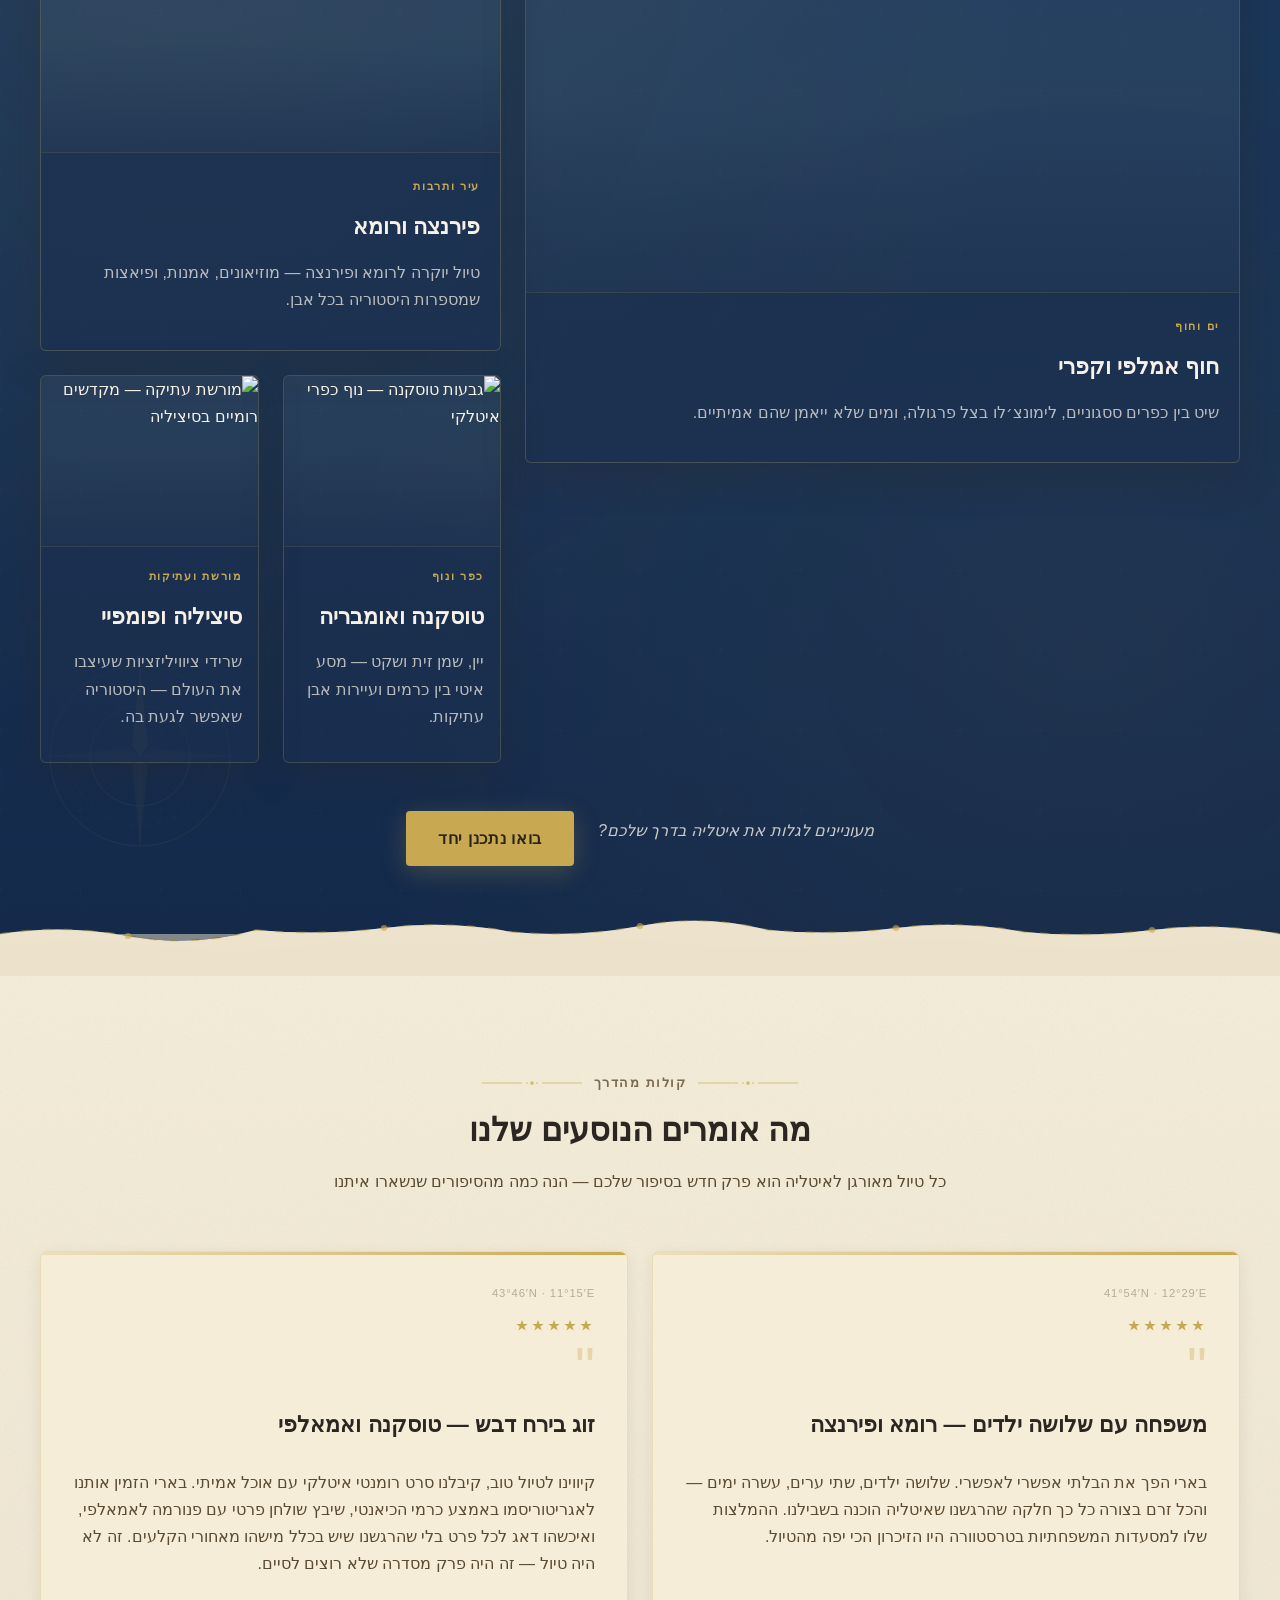
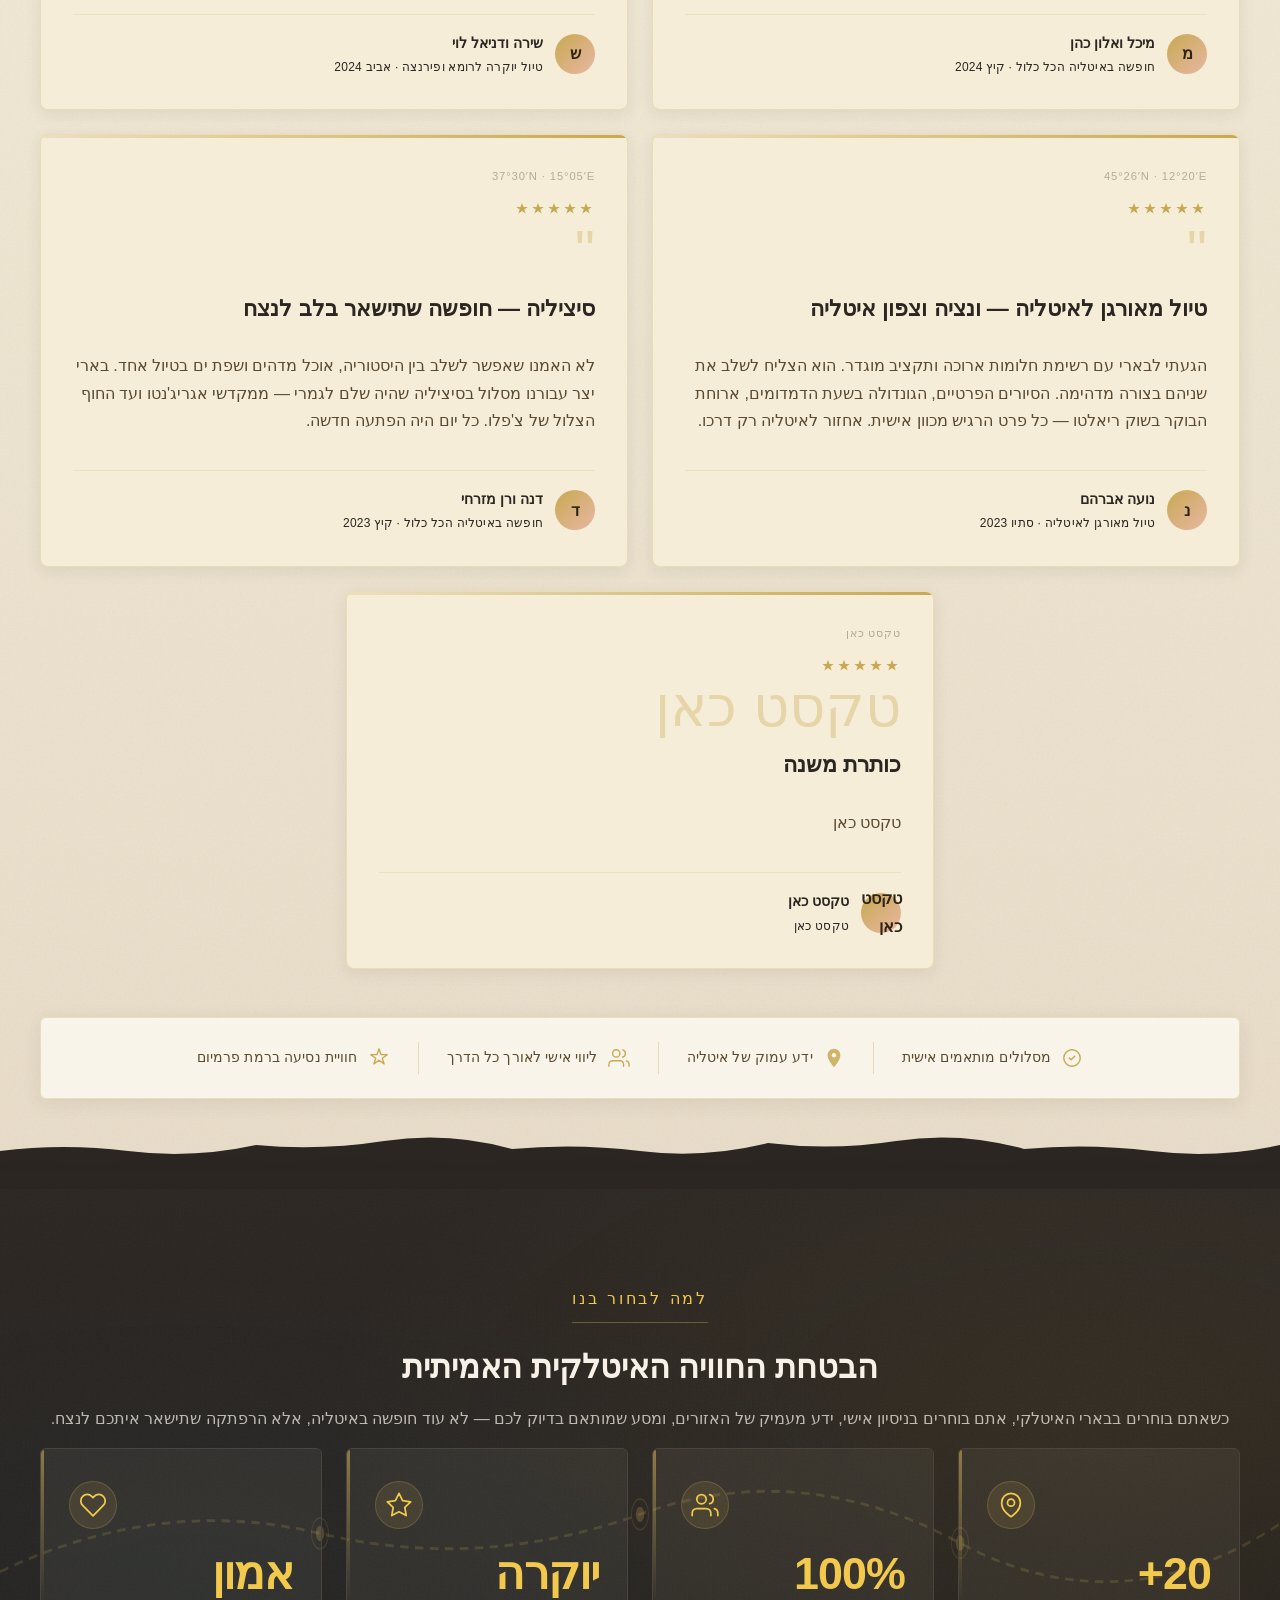
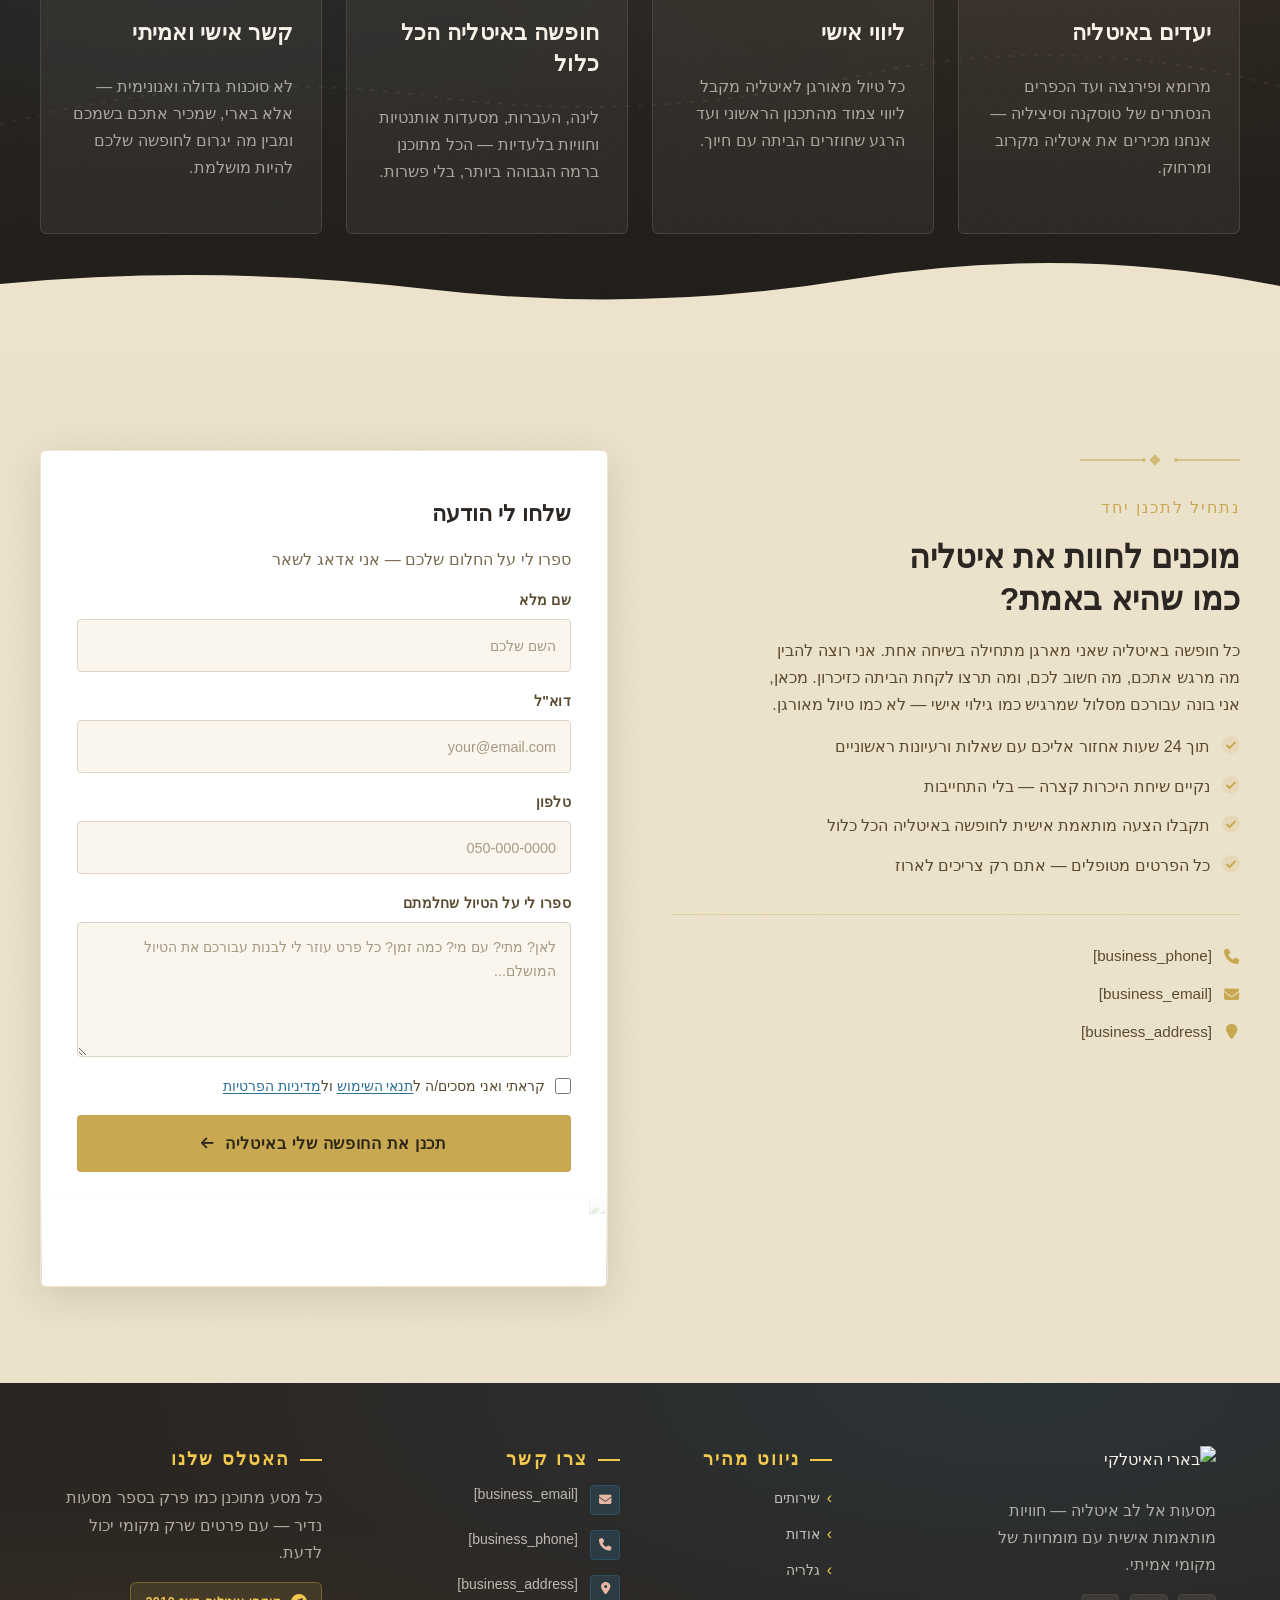
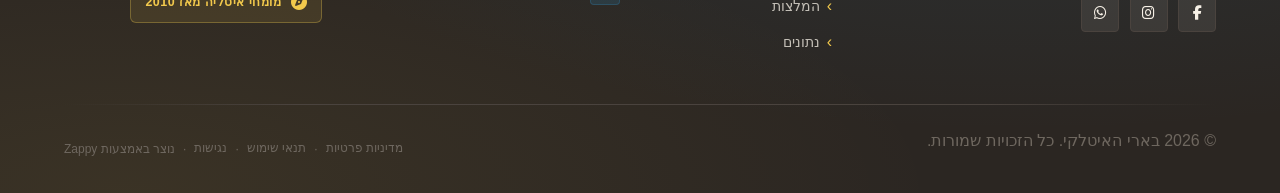
==== commit 9ef611b9: "Background sync: Progressive GitHub Sync" ====
--- a/index.html
+++ b/index.html
@@ -786,15 +786,15 @@
   </svg>
 
   <!-- Hero Content -->
-  <div class="index-hero-content">
-    <div class="index-hero-label">בארי האיטלקי</div>
-    <h1 class="index-hero-h1">חופשה באיטליה הכל כלול —<br>בדיוק כמו שדמיינתם</h1>
-    <h3 class="index-hero-subtitle">ארגון אישי, אותנטי ומלא תשוקה לאיטליה.<br>חוויות מותאמות לכם, מקומות שרק מקומיים מכירים,<br>ולידכם מישהו שאיטליה היא ביתו השני.</h3>
+  <div class="index-hero-content">    <div class="index-hero-label">בארי האיטלקי</div>
+    <div class="hero-text-backdrop" style="background: rgba(10, 8, 4, 0.45); backdrop-filter: blur(3px); -webkit-backdrop-filter: blur(3px); border-radius: 10px; padding: 28px 32px; display: inline-flex; flex-direction: column; margin-bottom: 4px;">
+      <h1 class="index-hero-h1" style="margin-bottom: 16px;">חופשה באיטליה הכל כלול —<br>בדיוק כמו שדמיינתם</h1>
+      <h3 class="index-hero-subtitle" style="margin-bottom: 0;">ארגון אישי, אותנטי ומלא תשוקה לאיטליה.<br>חוויות מותאמות לכם, מקומות שרק מקומיים מכירים,<br>ולידכם מישהו שאיטליה היא ביתו השני.</h3>
+    </div>
     <div class="index-hero-ctas">
       <a href="#contact" class="index-hero-btn-primary">בואו נתכנן את החופשה שלכם</a>
       <a href="#experience" class="index-hero-btn-secondary">גלו את החוויה האיטלקית</a>
-    </div>
-  </div>
+    </div></div>
 
   <!-- Bottom Watercolor-Map Divider -->
   <div class="index-hero-divider-wrapper">
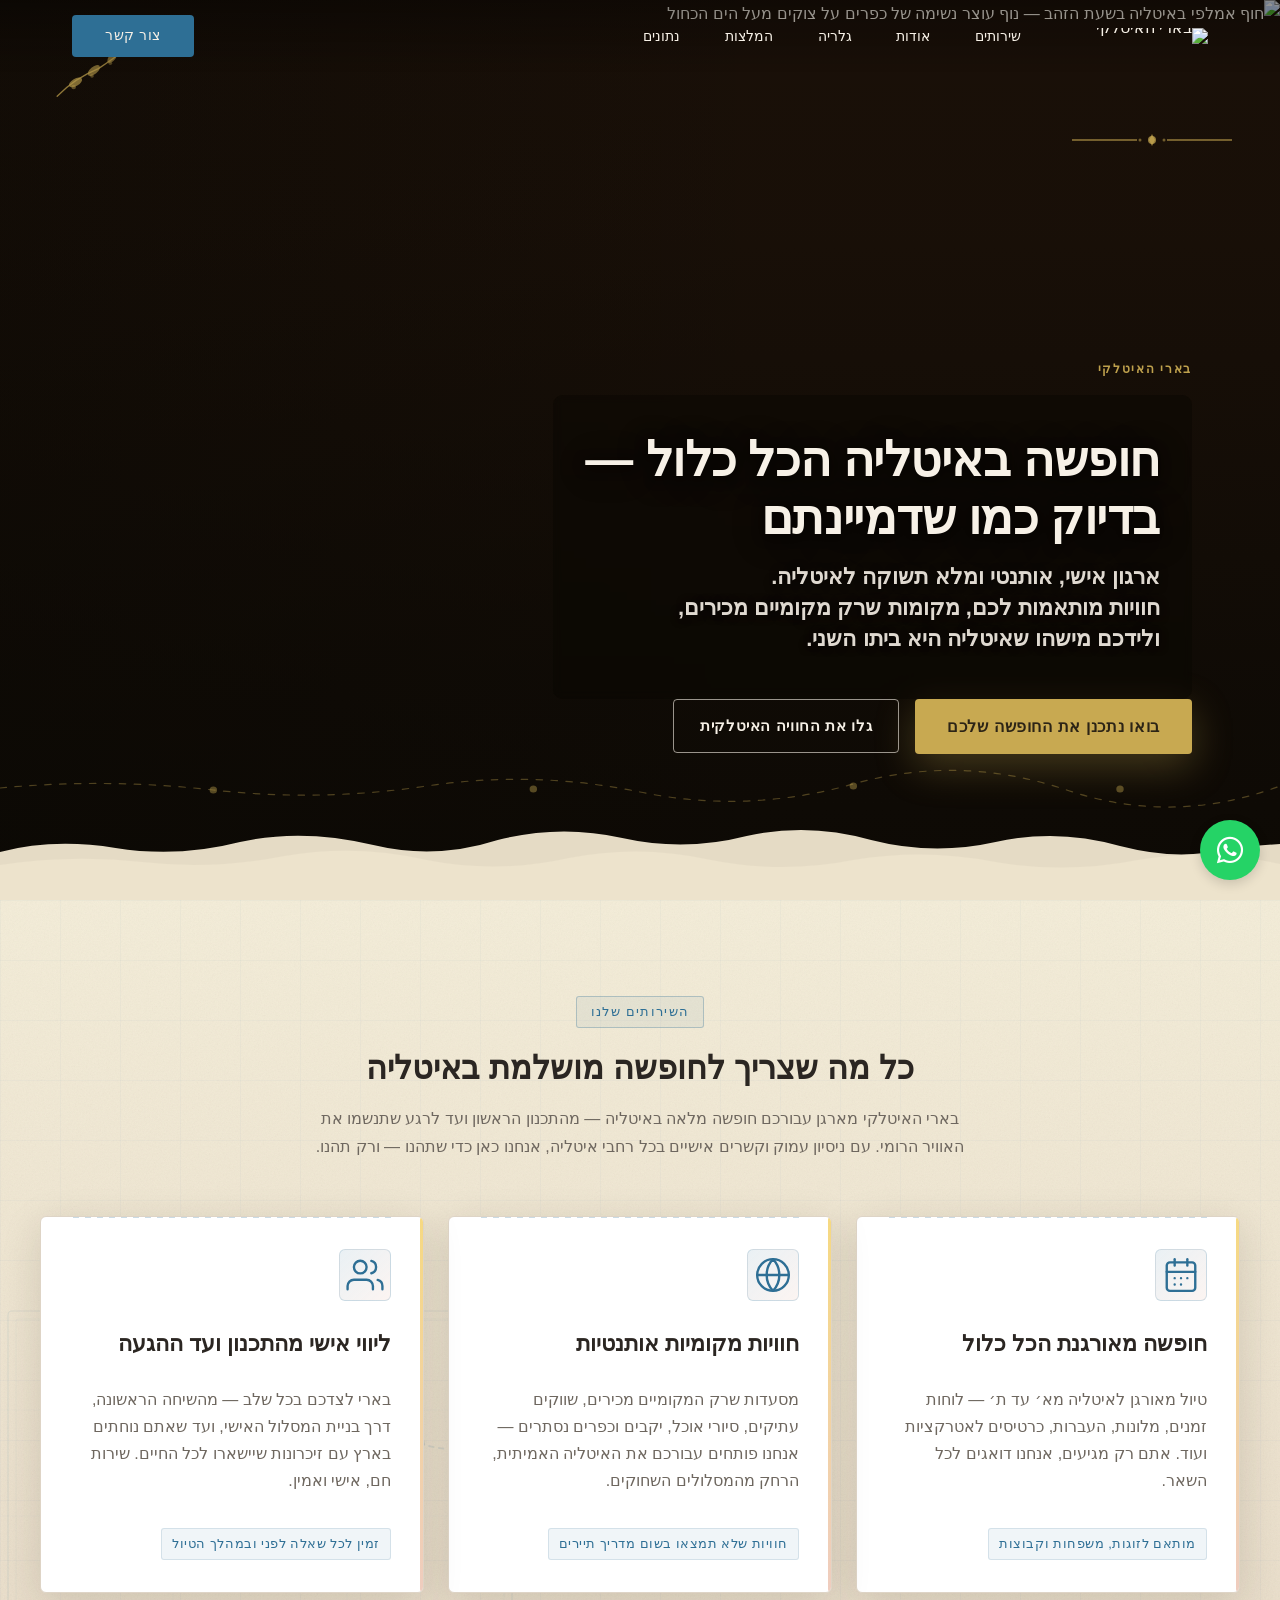
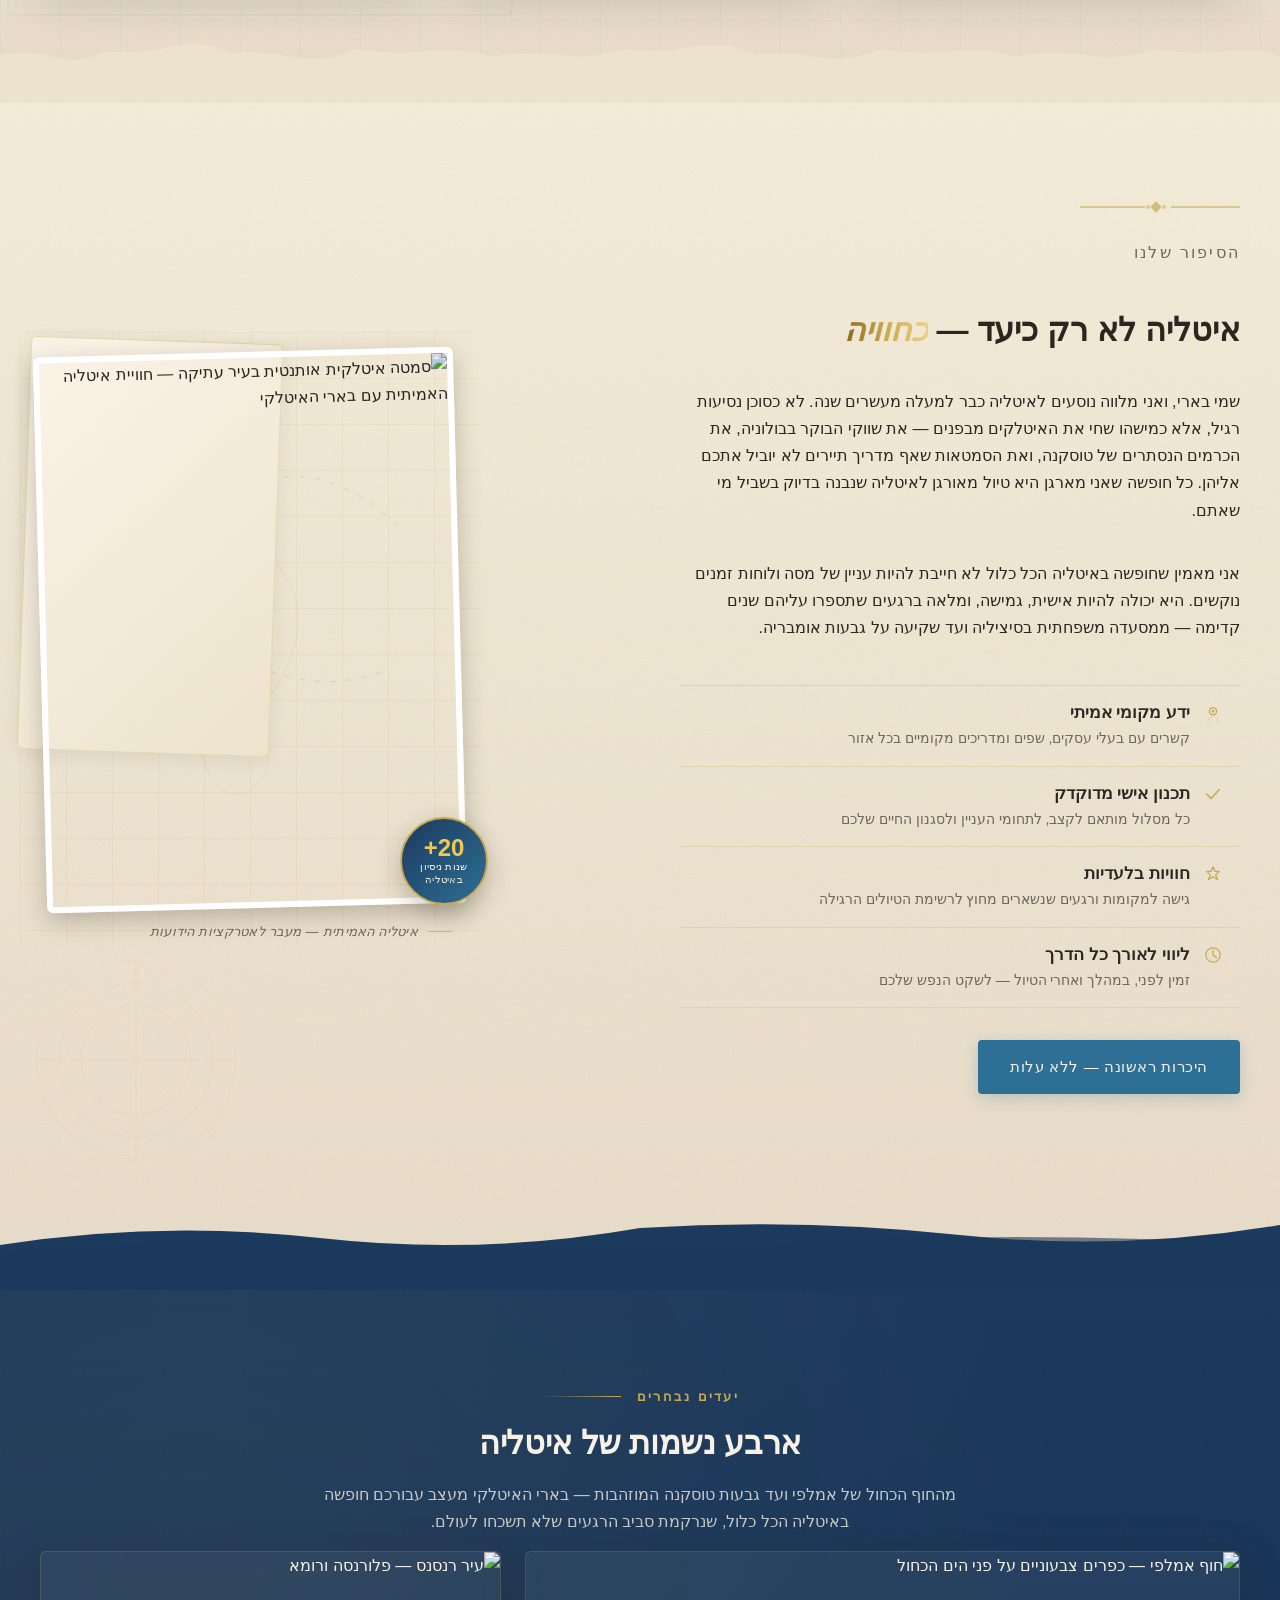
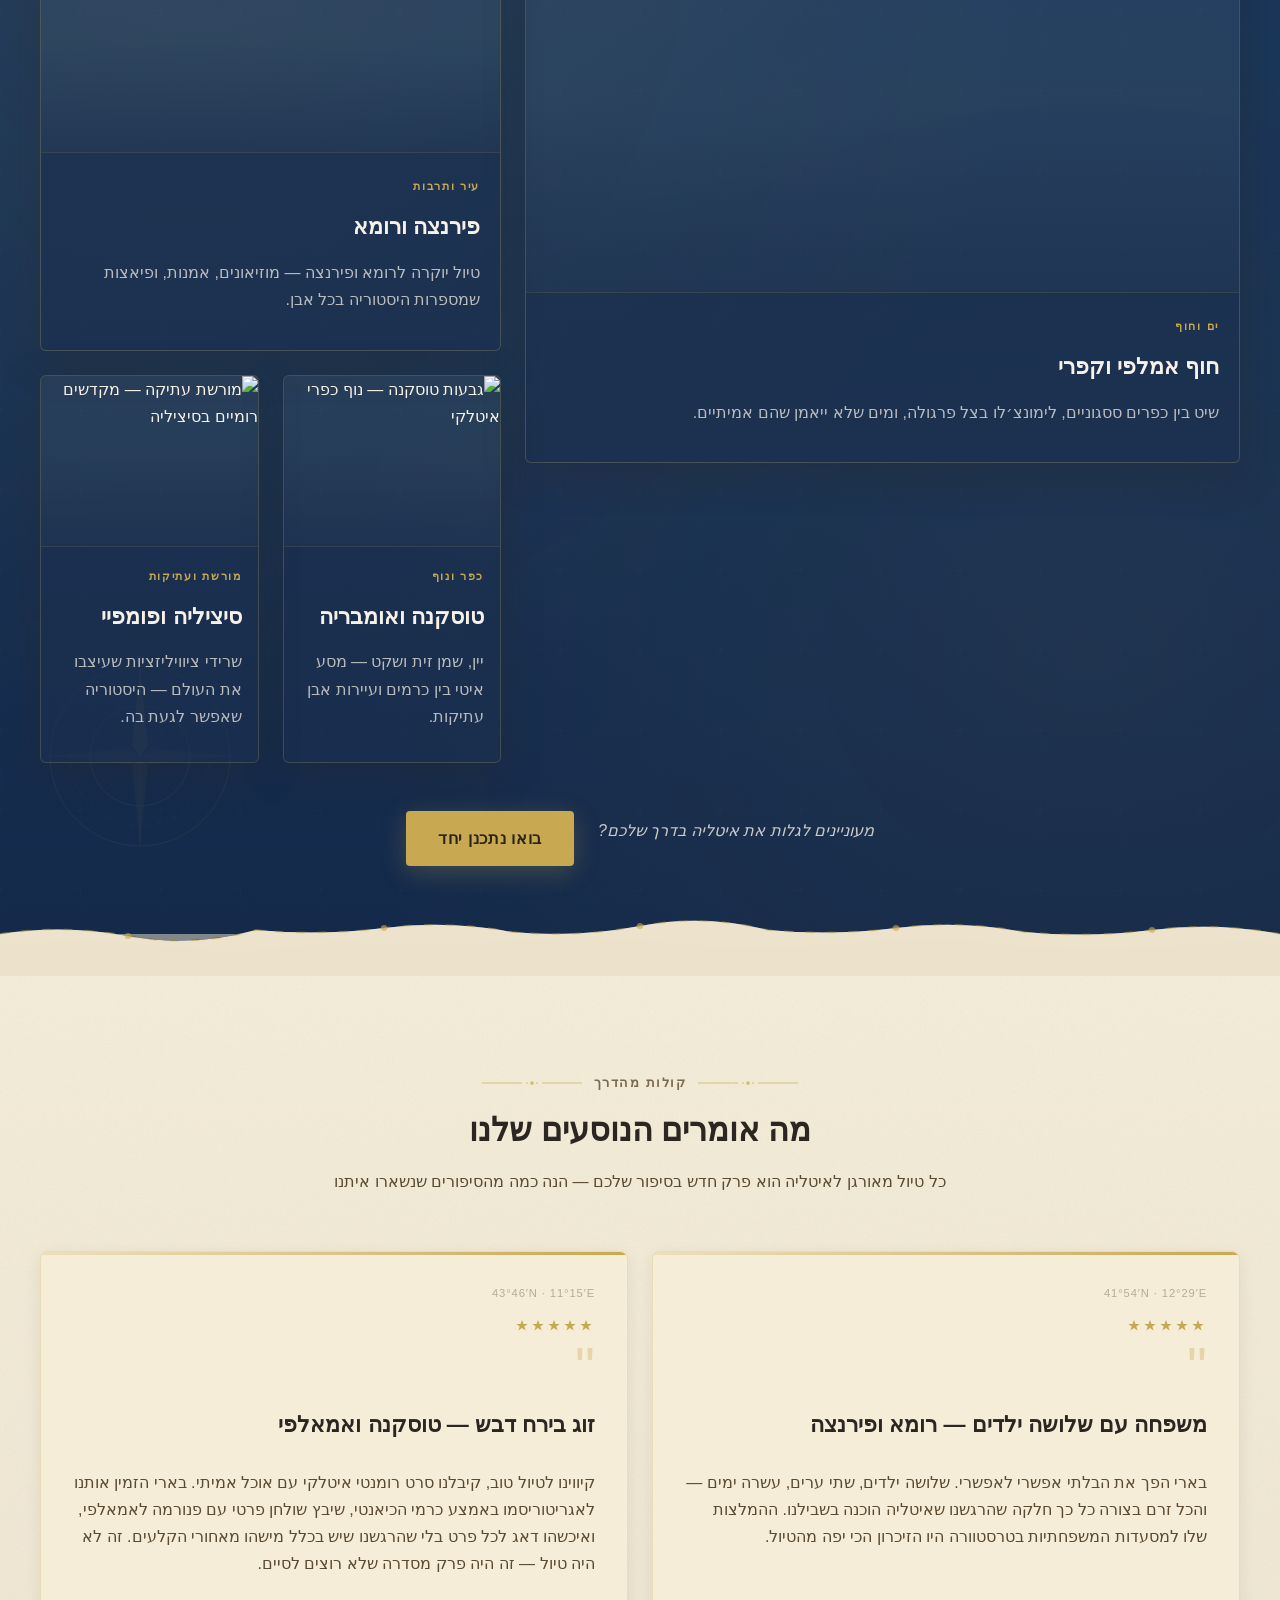
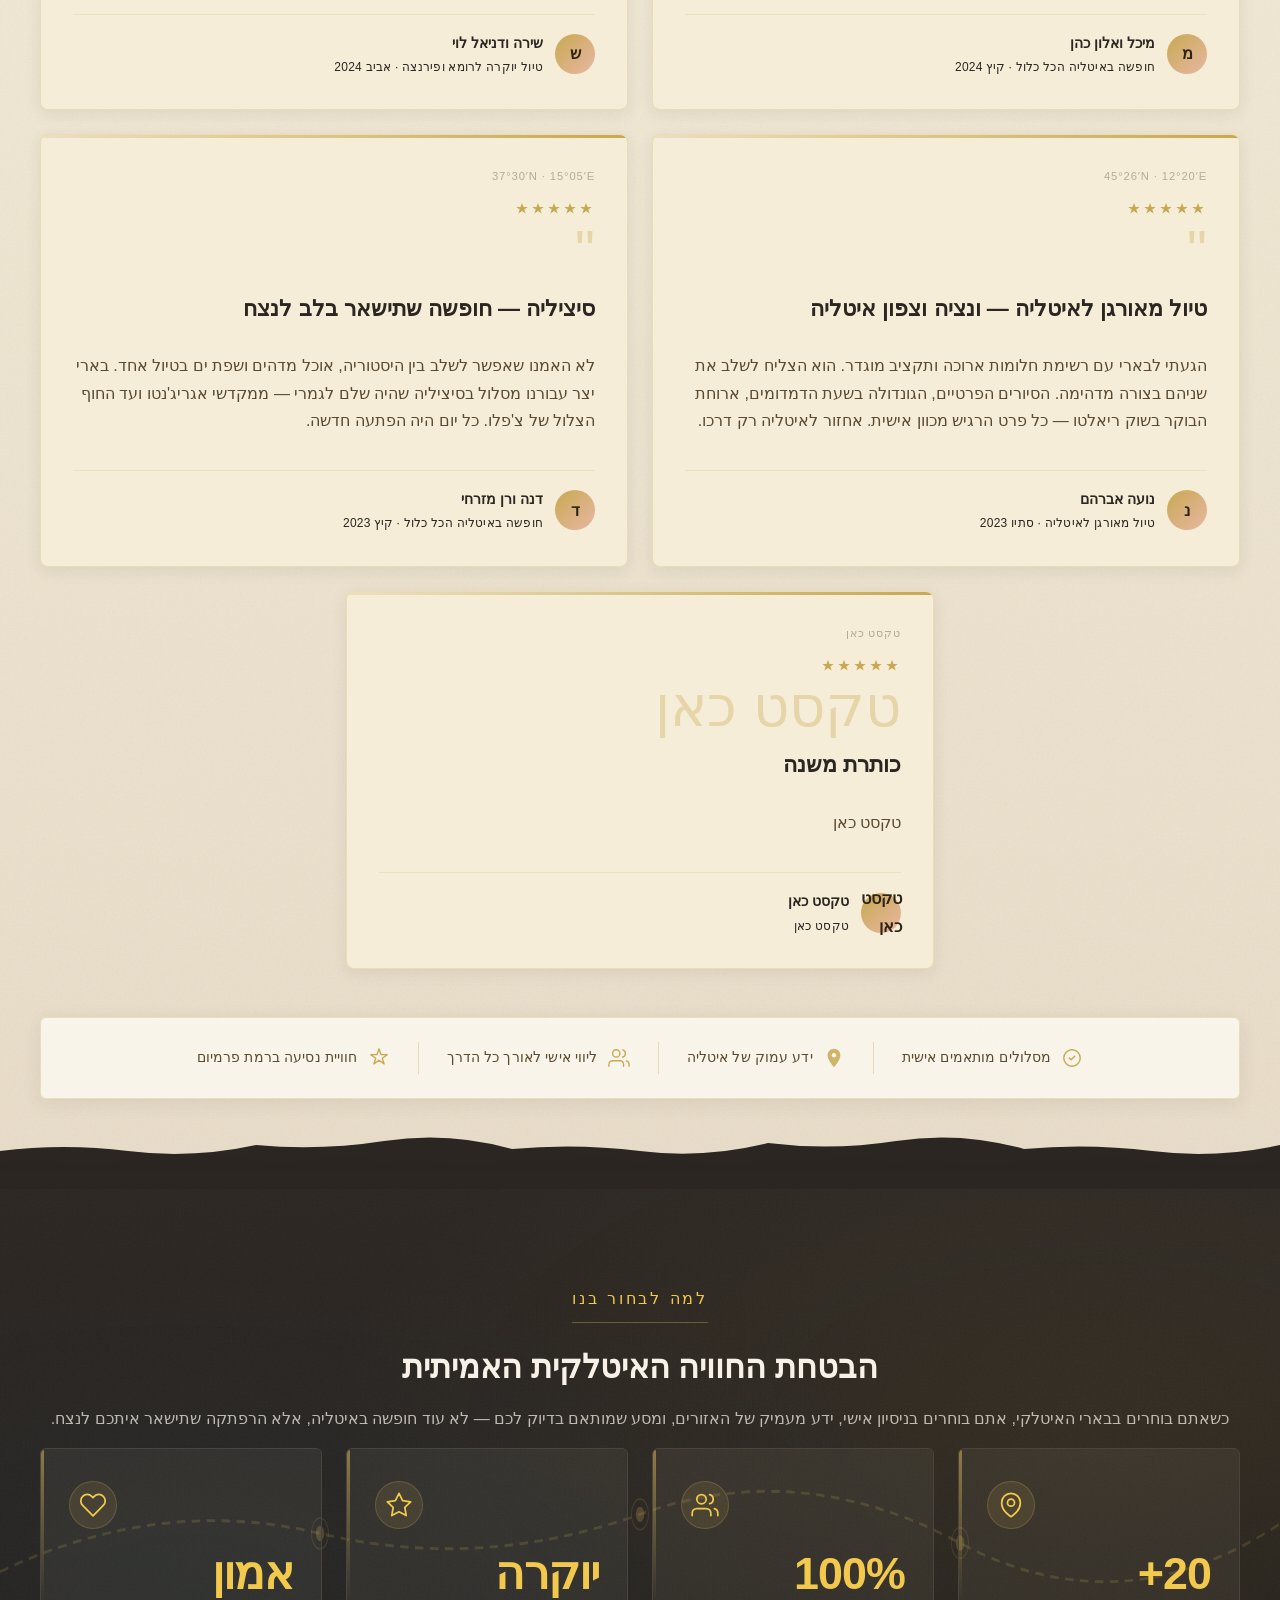
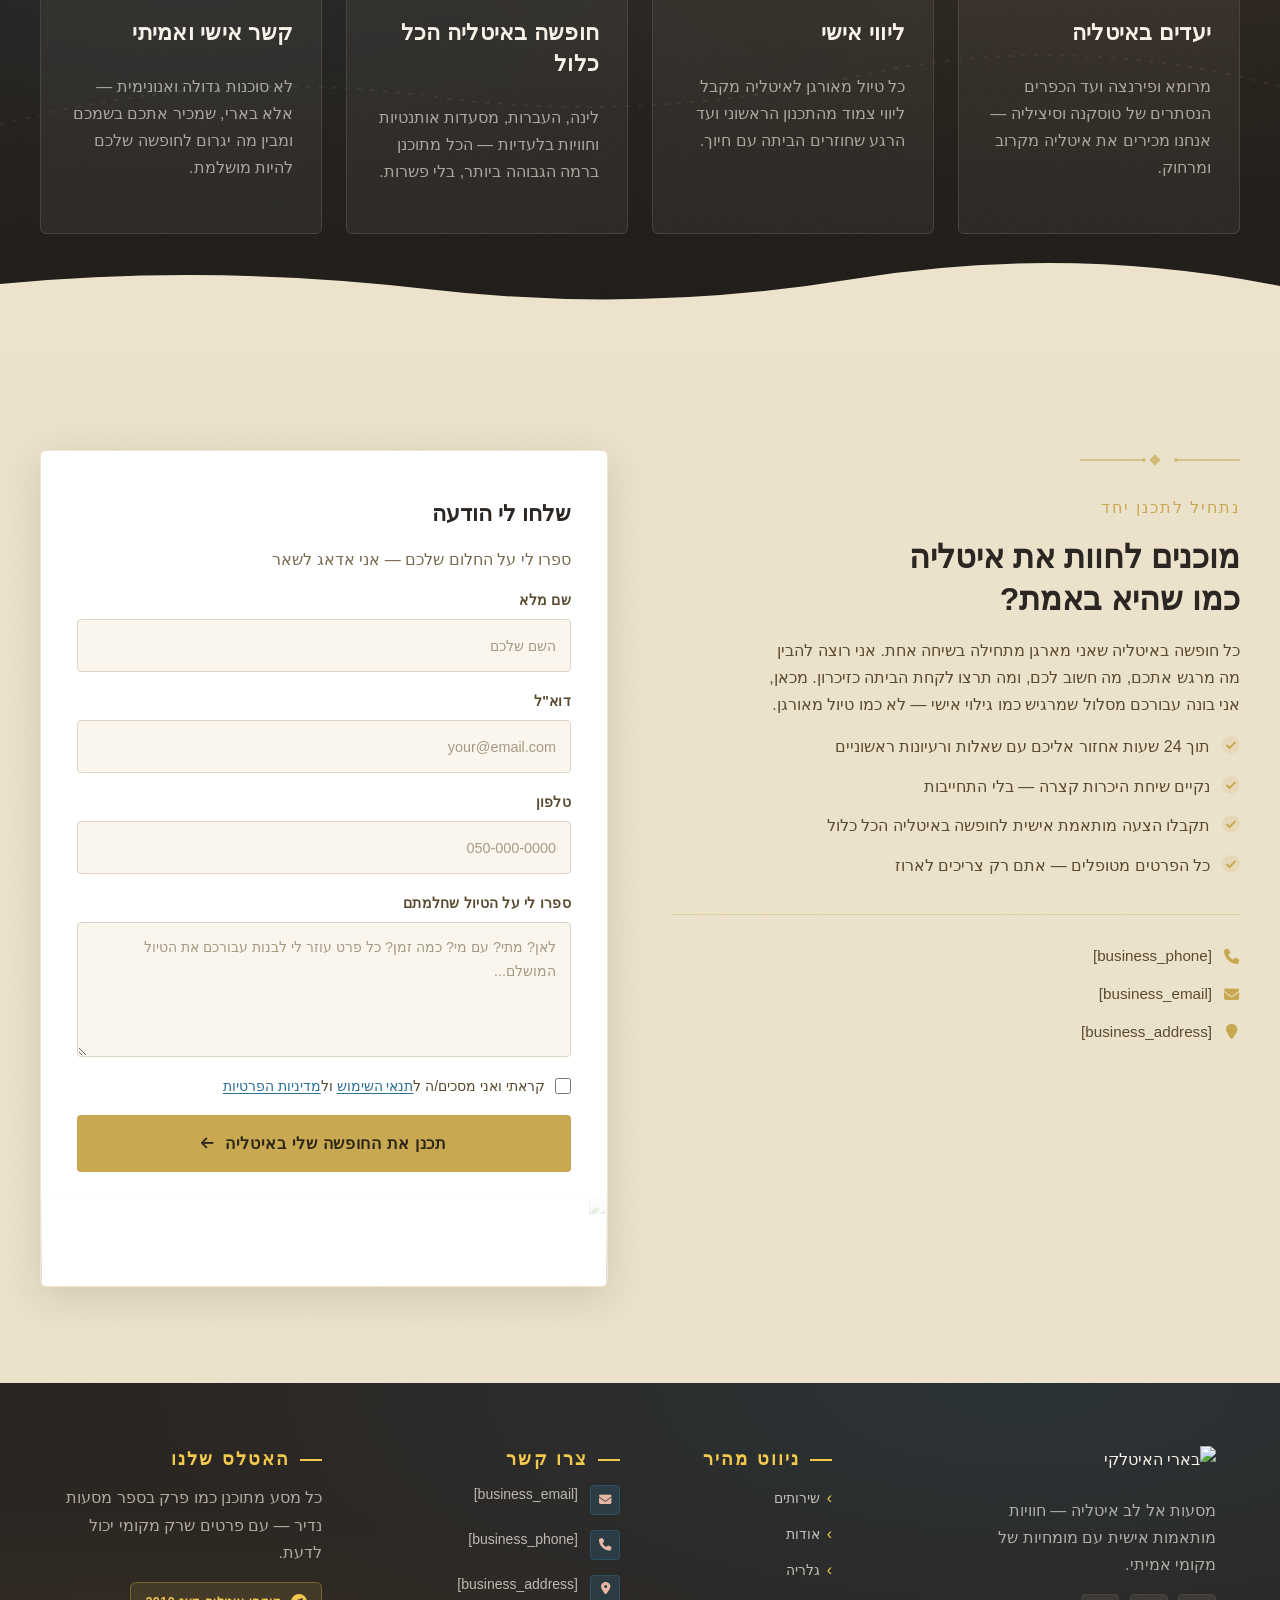
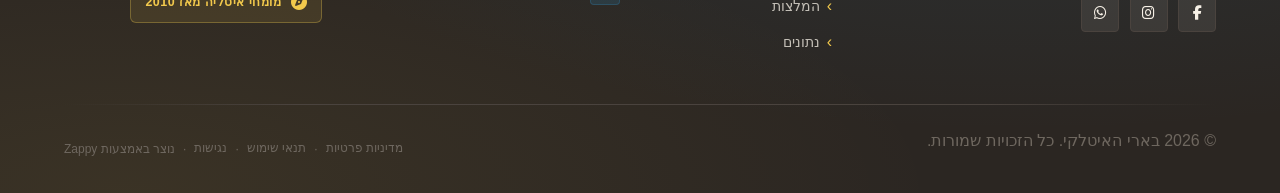
==== commit 853e7f79: "Background sync: Progressive GitHub Sync" ====
--- a/index.html
+++ b/index.html
@@ -786,15 +786,17 @@
   </svg>
 
   <!-- Hero Content -->
-  <div class="index-hero-content">    <div class="index-hero-label">בארי האיטלקי</div>
-    <div class="hero-text-backdrop" style="background: rgba(10, 8, 4, 0.45); backdrop-filter: blur(3px); -webkit-backdrop-filter: blur(3px); border-radius: 10px; padding: 28px 32px; display: inline-flex; flex-direction: column; margin-bottom: 4px;">
-      <h1 class="index-hero-h1" style="margin-bottom: 16px;">חופשה באיטליה הכל כלול —<br>בדיוק כמו שדמיינתם</h1>
+  <div class="index-hero-content">
+    <div class="index-hero-label">בארי האיטלקי</div>
+    <div class="index-hero-text-backdrop" style="background: rgba(10, 8, 4, 0.45); backdrop-filter: blur(4px); -webkit-backdrop-filter: blur(4px); border-radius: 10px; padding: 28px 32px; margin-bottom: 0; display: inline-block; max-width: 720px;">
+      <h1 class="index-hero-h1" style="margin-bottom: 20px;">חופשה באיטליה הכל כלול —<br>בדיוק כמו שדמיינתם</h1>
       <h3 class="index-hero-subtitle" style="margin-bottom: 0;">ארגון אישי, אותנטי ומלא תשוקה לאיטליה.<br>חוויות מותאמות לכם, מקומות שרק מקומיים מכירים,<br>ולידכם מישהו שאיטליה היא ביתו השני.</h3>
     </div>
     <div class="index-hero-ctas">
       <a href="#contact" class="index-hero-btn-primary">בואו נתכנן את החופשה שלכם</a>
       <a href="#experience" class="index-hero-btn-secondary">גלו את החוויה האיטלקית</a>
-    </div></div>
+    </div>
+  </div>
 
   <!-- Bottom Watercolor-Map Divider -->
   <div class="index-hero-divider-wrapper">
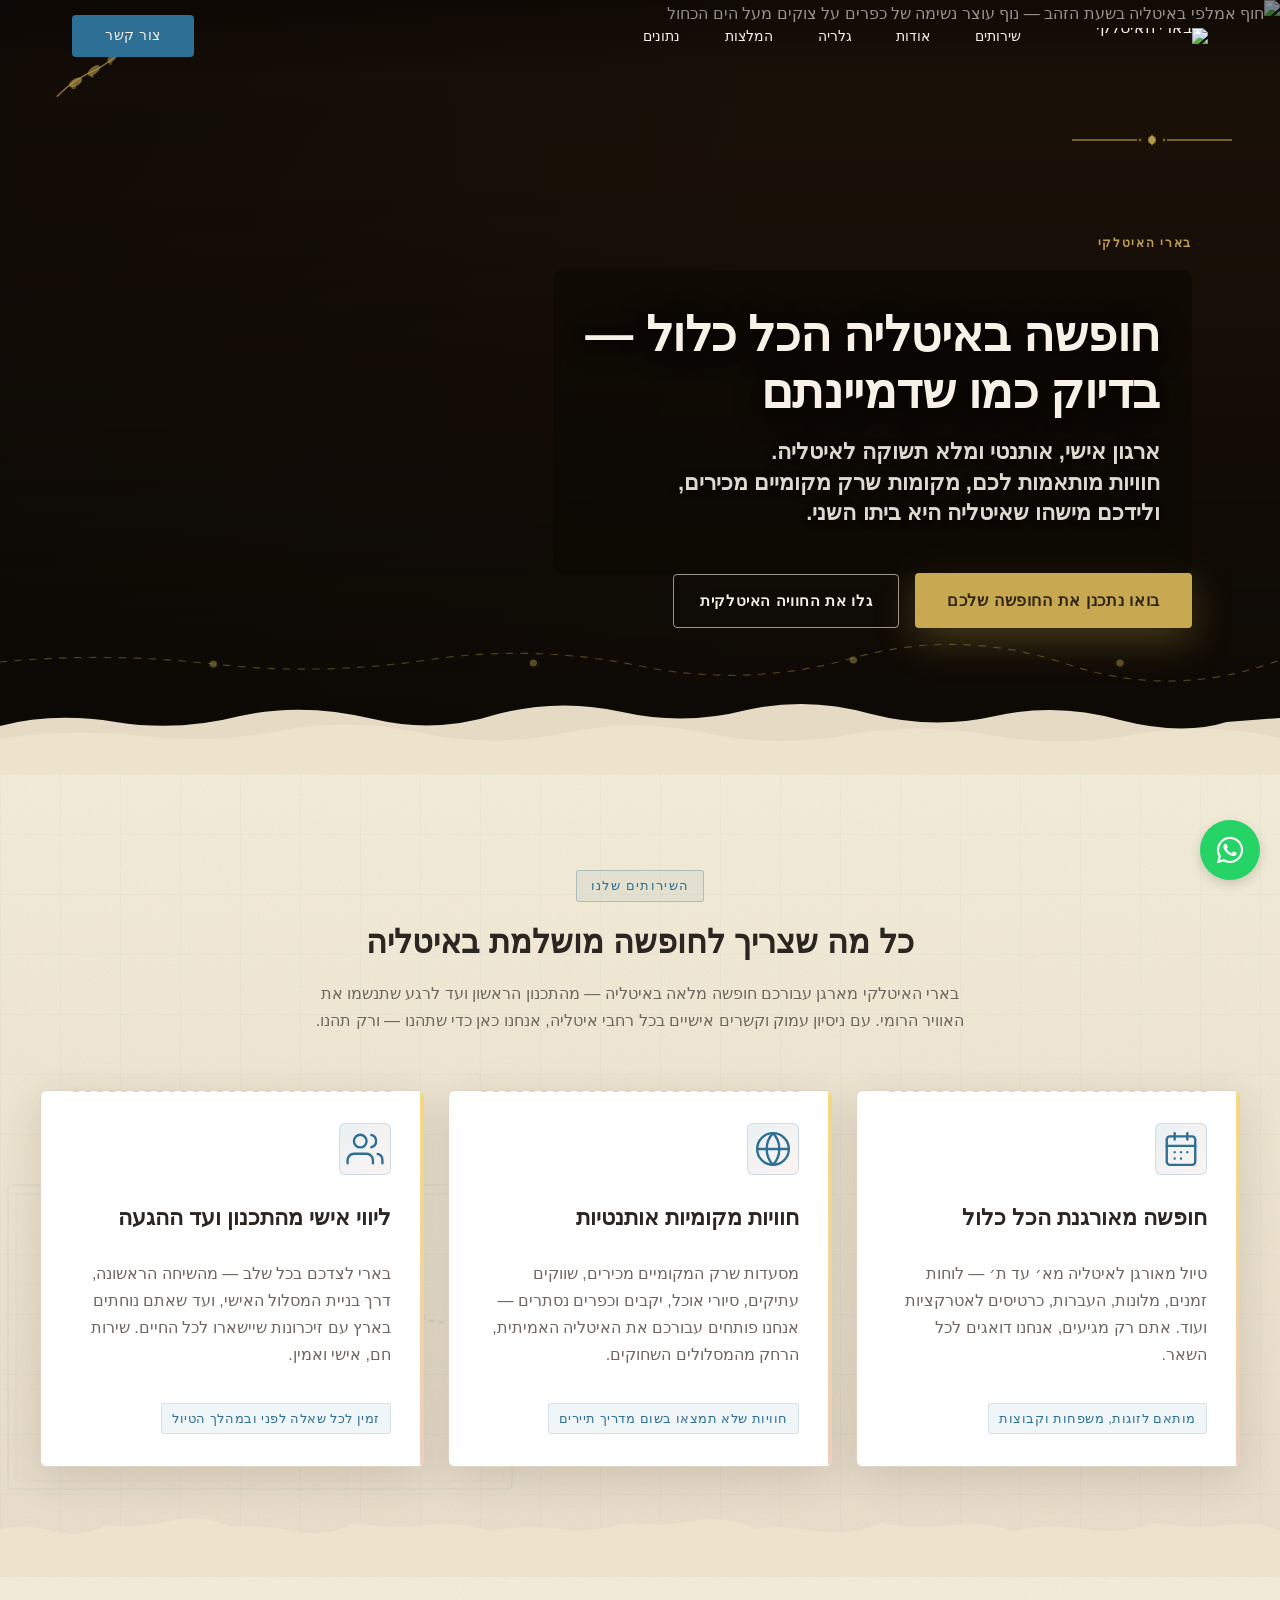
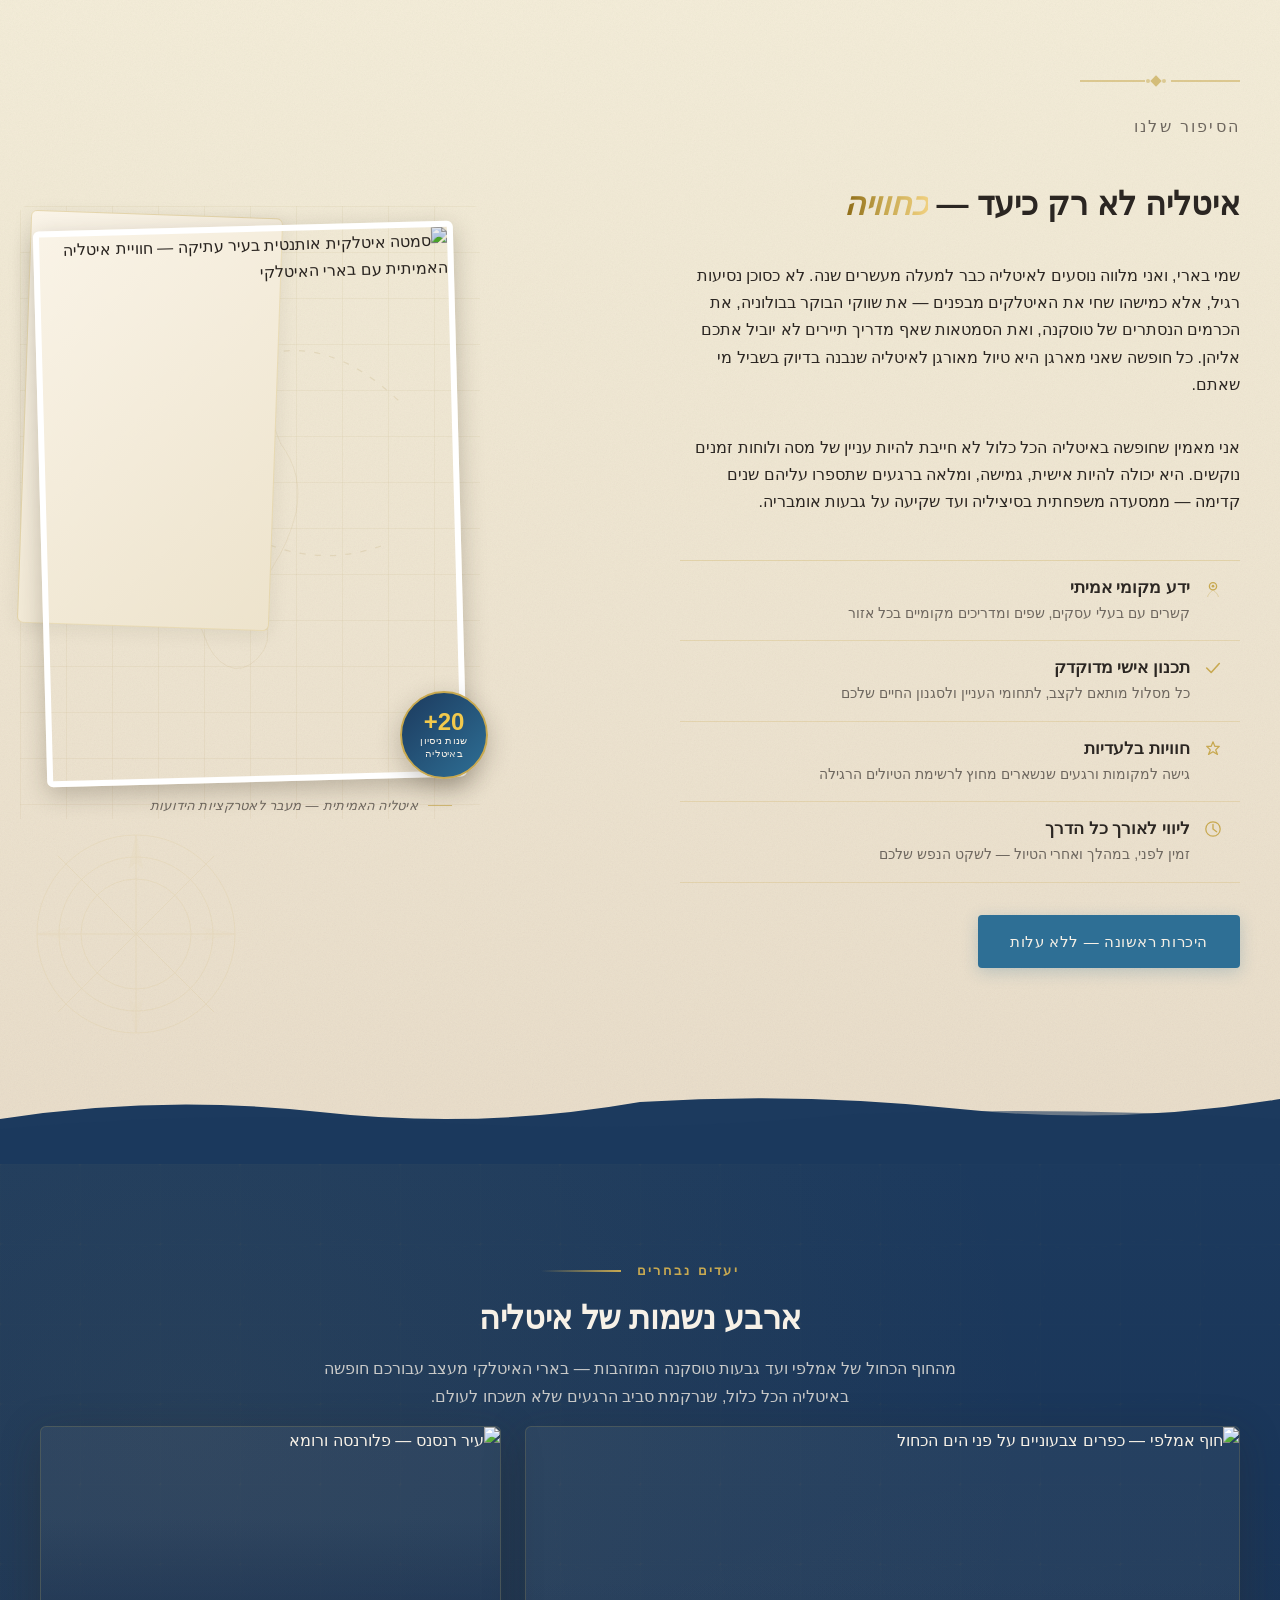
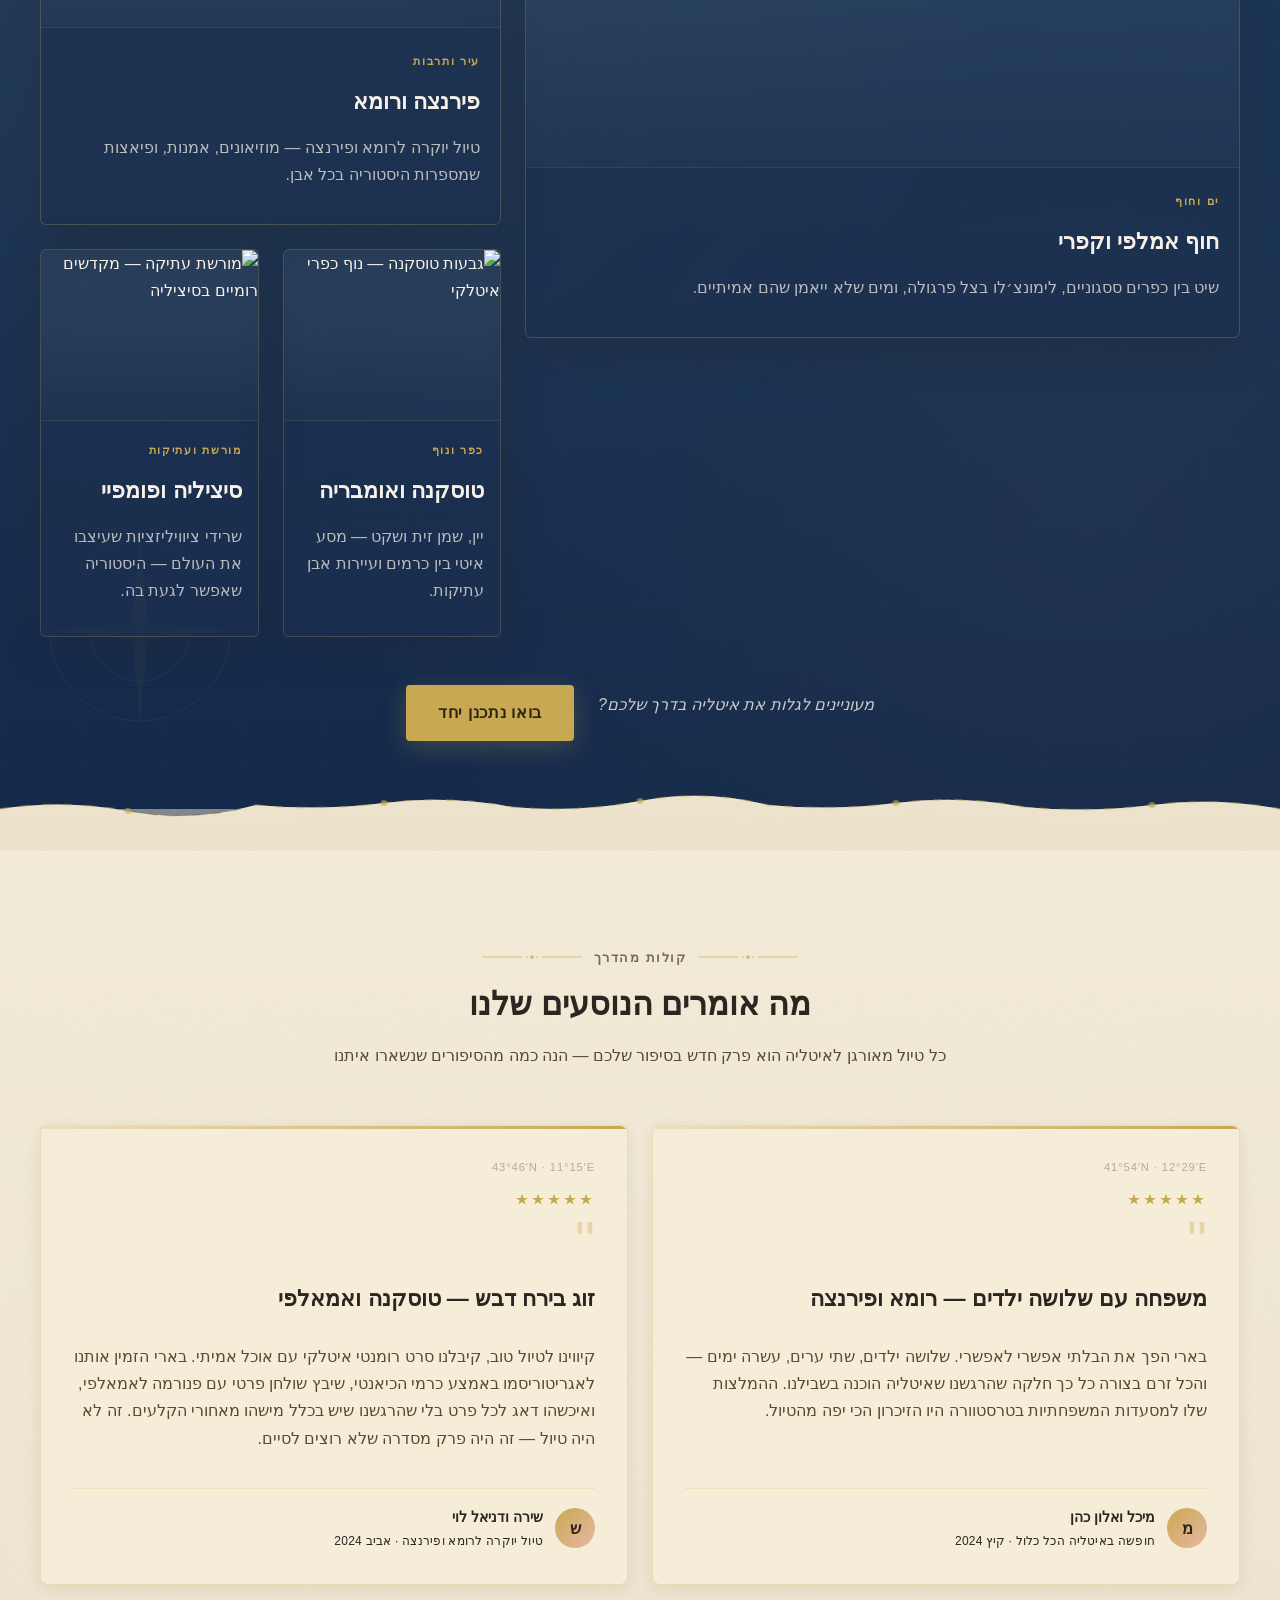
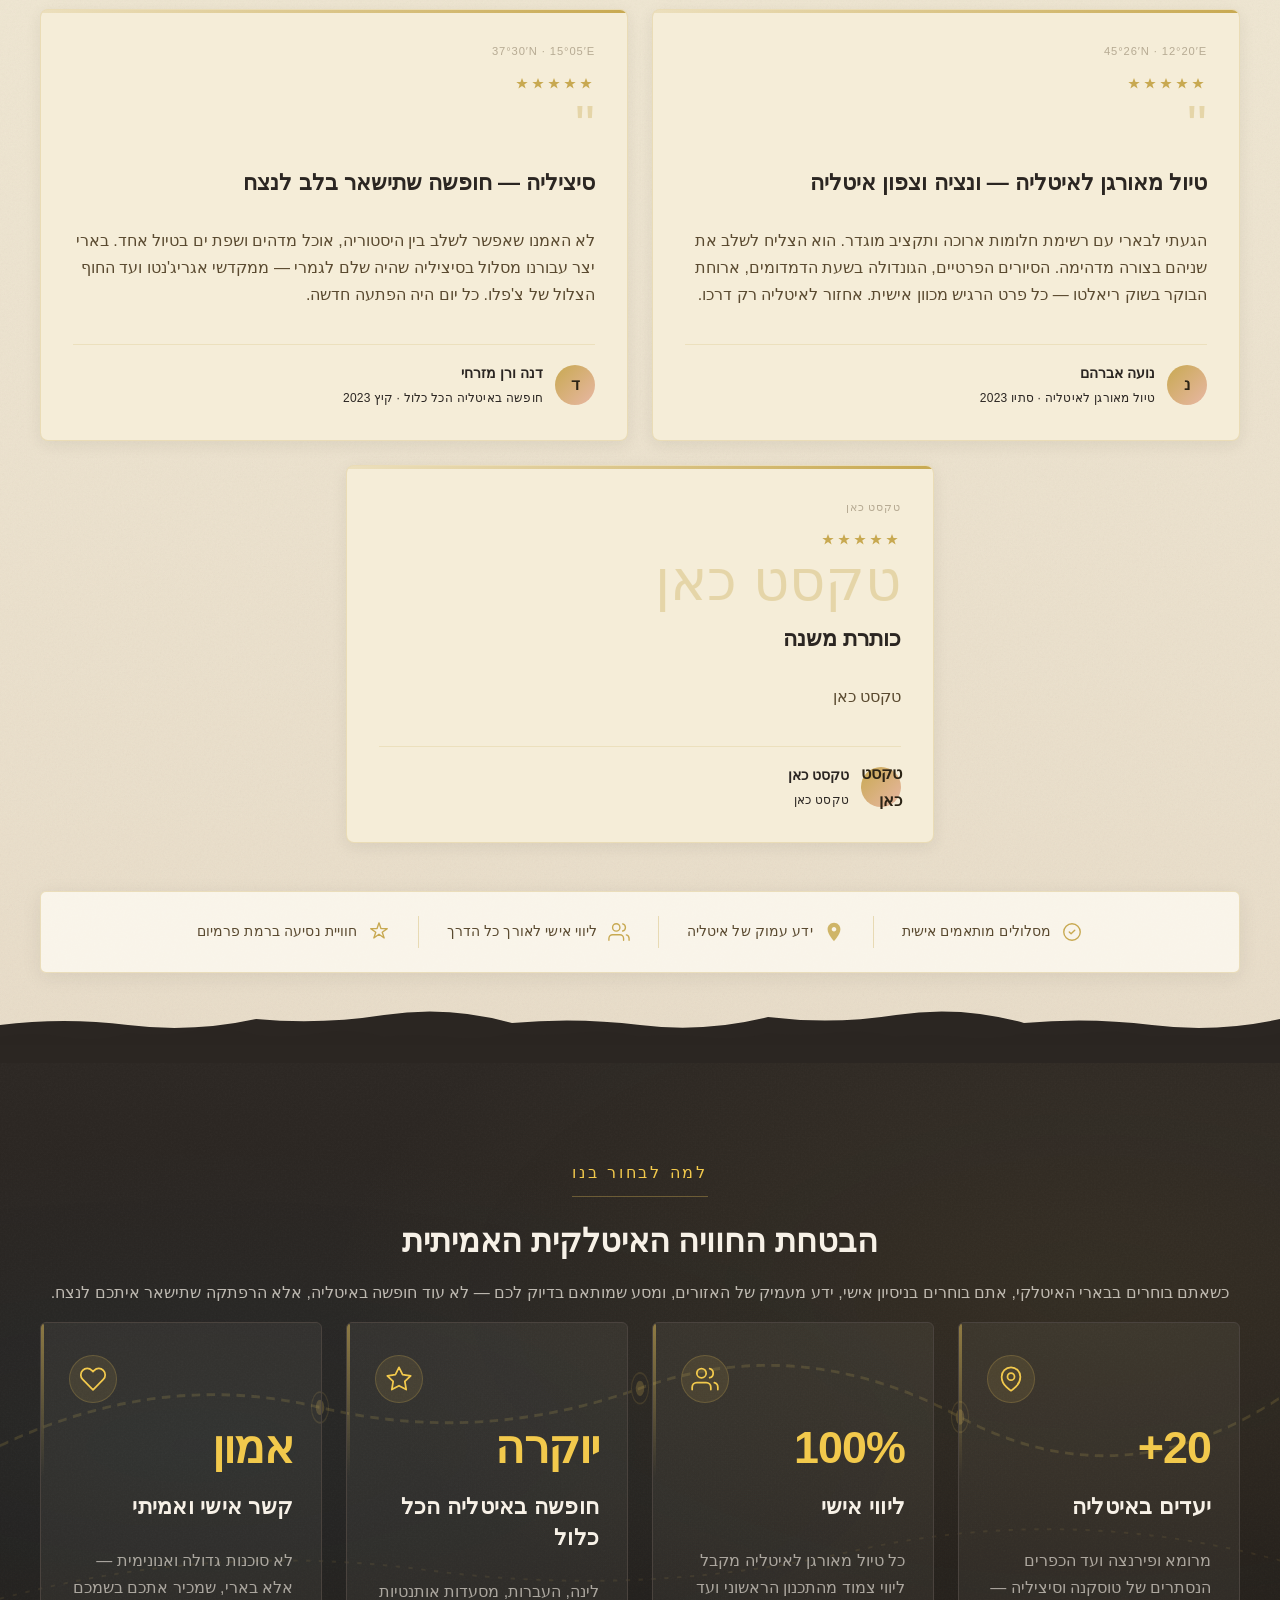
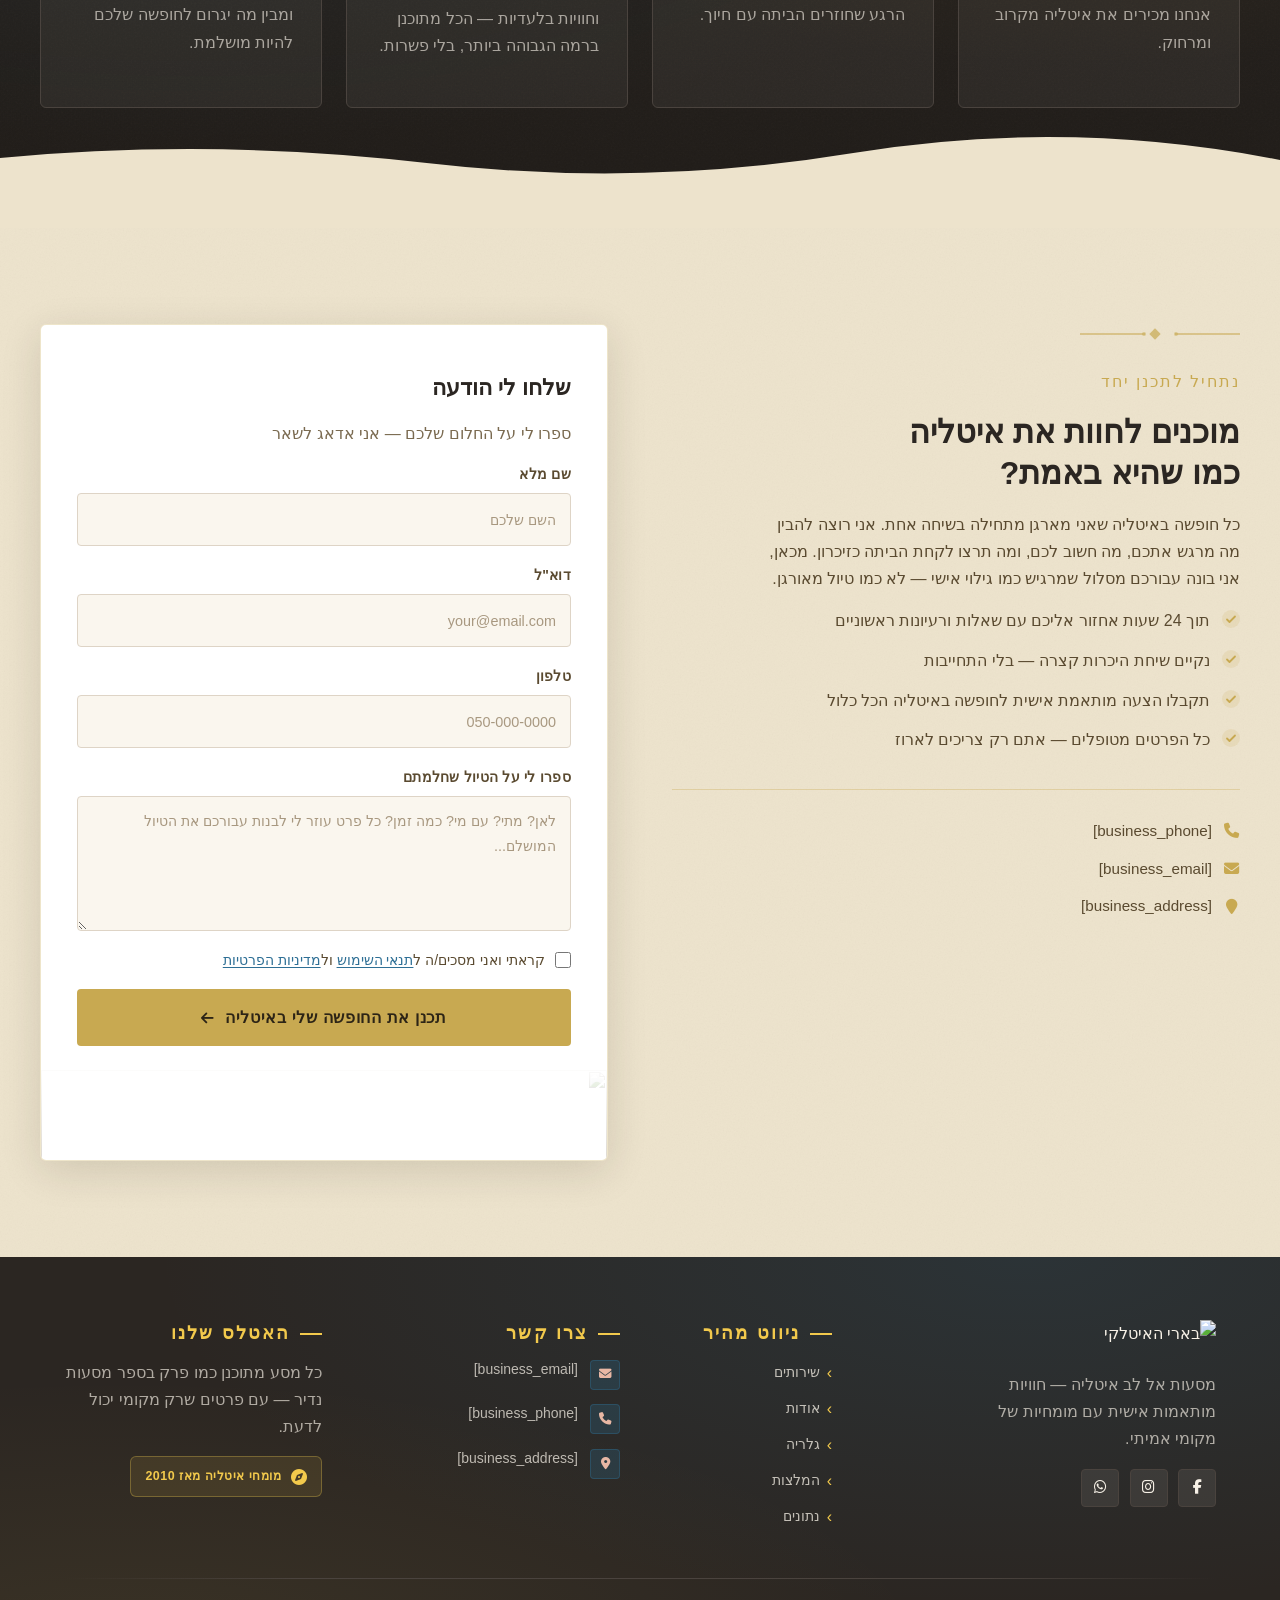
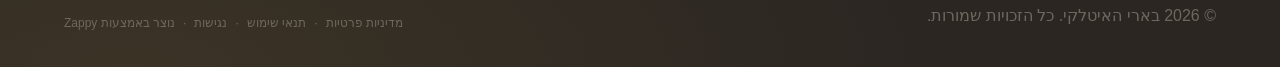
==== commit 7e6d108b: "Incremental sync: 1 page(s) — resize_section_height" ====
--- a/index.html
+++ b/index.html
@@ -285,31 +285,53 @@
         .nav-menu li:has(.sub-menu) > .menu-group-title, nav li:has(.sub-menu) > .menu-group-title, .navbar li:has(.sub-menu) > .menu-group-title, #navMenu li:has(.sub-menu) > .menu-group-title { flex: 1 !important; min-width: 0 !important; padding: 0 !important; line-height: inherit !important; }
         .nav-menu li:has(.sub-menu) > .sub-menu, nav li:has(.sub-menu) > .sub-menu, .navbar li:has(.sub-menu) > .sub-menu, #navMenu li:has(.sub-menu) > .sub-menu { flex-basis: 100% !important; width: 100% !important; }
         .nav-menu li:has(.sub-menu) > a [class*="chevron"], .nav-menu li:has(.sub-menu) > a [class*="arrow"], .nav-menu li:has(.sub-menu) > a .fa-chevron-down, .nav-menu li:has(.sub-menu) > a .fa-angle-down, nav li:has(.sub-menu) > a [class*="chevron"], nav li:has(.sub-menu) > a [class*="arrow"], #navMenu li:has(.sub-menu) > a [class*="chevron"], #navMenu li:has(.sub-menu) > a [class*="arrow"] { display: none !important; visibility: hidden !important; }
-        .mobile-submenu-toggle { display: flex !important; align-items: center !important; justify-content: center !important; width: 44px !important; height: auto !important; background: transparent !important; border: none !important; cursor: pointer !important; color: var(--text-dark) !important; position: static !important; flex-shrink: 0 !important; align-self: stretch !important; z-index: 2 !important; padding: 0 !important; margin: 0 !important; }
+        .mobile-submenu-toggle { display: flex !important; align-items: center !important; justify-content: center !important; width: 44px !important; height: auto !important; background: transparent !important; border: none !important; cursor: pointer !important; color: var(--text-light) !important; position: static !important; flex-shrink: 0 !important; align-self: stretch !important; z-index: 2 !important; padding: 0 !important; margin: 0 !important; }
         .mobile-submenu-toggle::after { content: '' !important; width: 0 !important; height: 0 !important; border-left: 6px solid transparent !important; border-right: 6px solid transparent !important; border-top: 7px solid currentColor !important; transition: transform 0.3s ease !important; }
         .mobile-submenu-toggle.expanded::after { transform: rotate(180deg) !important; }
-        .sub-menu a { padding: 10px 0 !important; display: block !important; color: var(--text-dark) !important; white-space: normal !important; }
+        .sub-menu a { padding: 10px 0 !important; display: block !important; color: var(--text-light) !important; white-space: normal !important; }
         .sub-menu .zappy-nav-child > a { padding-left: 28px !important; font-size: 0.9em !important; opacity: 0.85 !important; }
         [dir="rtl"] .sub-menu .zappy-nav-child > a, html[lang="he"] .sub-menu .zappy-nav-child > a, html[lang="ar"] .sub-menu .zappy-nav-child > a { padding-left: 0 !important; padding-right: 28px !important; }
         .sub-menu .zappy-nav-parent > a { font-weight: 600 !important; }
         .nav-menu.active, #navMenu.active { max-width: 100vw !important; overflow-x: hidden !important; box-sizing: border-box !important; }
-        .navbar .sub-menu li a, nav.navbar .sub-menu li a, .zappy-products-dropdown .sub-menu a { color: var(--text-dark) !important; }
+        .navbar .sub-menu li a, nav.navbar .sub-menu li a, .zappy-products-dropdown .sub-menu a { color: var(--text-light) !important; }
       }
       @media (min-width: 769px) { .mobile-submenu-toggle { display: none !important; } }
     </style>
 
     <style id="zappy-widget-visibility">
+      html[dir="rtl"] .whatsapp-float { right: 20px !important; left: auto !important; }
+      html[dir="ltr"] .whatsapp-float, html:not([dir]) .whatsapp-float { left: 20px !important; right: auto !important; }
+      html[dir="rtl"] #mic-access-tool-general-button, html[dir="rtl"] .mic-access-tool-general-button,
+      html[dir="rtl"] #mic-init-access-tool .mic-access-tool-general-button,
+      html[dir="rtl"] #mic-init-access-tool #mic-access-tool-general-button,
+      html[dir="rtl"] ._access-icon { left: 20px !important; right: auto !important; }
+      html[dir="ltr"] #mic-access-tool-general-button, html[dir="ltr"] .mic-access-tool-general-button,
+      html[dir="ltr"] #mic-init-access-tool .mic-access-tool-general-button,
+      html[dir="ltr"] #mic-init-access-tool #mic-access-tool-general-button,
+      html[dir="ltr"] ._access-icon,
+      html:not([dir]) #mic-access-tool-general-button, html:not([dir]) .mic-access-tool-general-button,
+      html:not([dir]) #mic-init-access-tool .mic-access-tool-general-button,
+      html:not([dir]) #mic-init-access-tool #mic-access-tool-general-button,
+      html:not([dir]) ._access-icon { right: 20px !important; left: auto !important; }
       @media (max-width: 768px) { .whatsapp-float { display: flex !important; } }
       @media (min-width: 769px) { .whatsapp-float { display: flex !important; } }
       @media (max-width: 768px) {
         #mic-access-tool-general-button, .mic-access-tool-general-button,
         #mic-init-access-tool .mic-access-tool-general-button, #mic-init-access-tool #mic-access-tool-general-button,
         ._access-icon { display: flex !important; visibility: visible !important; opacity: 1 !important; pointer-events: auto !important; }
+        #mic-access-tool-box.opened-mic-access-tool, .mic-access-tool-box.opened-mic-access-tool,
+        #mic-init-access-tool #mic-access-tool-box.opened-mic-access-tool {
+          visibility: visible !important; opacity: 1 !important; pointer-events: auto !important;
+        }
       }
       @media (min-width: 769px) {
         #mic-access-tool-general-button, .mic-access-tool-general-button,
         #mic-init-access-tool .mic-access-tool-general-button, #mic-init-access-tool #mic-access-tool-general-button,
         ._access-icon { display: flex !important; visibility: visible !important; opacity: 1 !important; pointer-events: auto !important; }
+        #mic-access-tool-box.opened-mic-access-tool, .mic-access-tool-box.opened-mic-access-tool,
+        #mic-init-access-tool #mic-access-tool-box.opened-mic-access-tool {
+          visibility: visible !important; opacity: 1 !important; pointer-events: auto !important;
+        }
       }
     </style>
 </head>
@@ -745,10 +767,10 @@
 </script>
   
   <main>
-    <section id="hero" class="index-hero-section" data-layout-spec="בית-hero" dir="rtl" data-hero-type="fullscreen-scrim">
+    <section id="hero" class="index-hero-section" data-layout-spec="בית-hero" dir="rtl" data-hero-type="fullscreen-scrim" style="min-height: 774.286px !important;">
   <!-- Background Image Layer -->
   <div class="index-hero-bg">
-    <img data-hero-bg="true" data-placeholder="index-hero-image-1" data-context="Breathtaking golden hour panorama of the Amalfi Coast, Italy — dramatic cliffside villages cascading to a turquoise sea, warm amber sunlight bathing terracotta rooftops, lush Mediterranean vegetation, a stone promenade in the foreground, cinematic wide-angle travel photography, premium magazine quality, rich saturated colors with a warm golden tone, no people in foreground" width="1920" height="1080" src="/assets/site-index-hero-image-1.webp" alt="חוף אמלפי באיטליה בשעת הזהב — נוף עוצר נשימה של כפרים על צוקים מעל הים הכחול">
+    <img data-hero-bg="true" data-placeholder="index-hero-image-1" data-context="Breathtaking golden hour panorama of the Amalfi Coast, Italy — dramatic cliffside villages cascading to a turquoise sea, warm amber sunlight bathing terracotta rooftops, lush Mediterranean vegetation, a stone promenade in the foreground, cinematic wide-angle travel photography, premium magazine quality, rich saturated colors with a warm golden tone, no people in foreground" width="1920" height="1080" src="/assets/site-index-hero-image-1.webp" alt="חוף אמלפי באיטליה בשעת הזהב — נוף עוצר נשימה של כפרים על צוקים מעל הים הכחול" data-hero-background="true" data-element-type="image" data-element-id="img-1778507634151-gk7yof1e0">
   </div>
 
   <!-- Scrim Overlay -->
@@ -793,8 +815,8 @@
       <h3 class="index-hero-subtitle" style="margin-bottom: 0;">ארגון אישי, אותנטי ומלא תשוקה לאיטליה.<br>חוויות מותאמות לכם, מקומות שרק מקומיים מכירים,<br>ולידכם מישהו שאיטליה היא ביתו השני.</h3>
     </div>
     <div class="index-hero-ctas">
-      <a href="#contact" class="index-hero-btn-primary">בואו נתכנן את החופשה שלכם</a>
-      <a href="#experience" class="index-hero-btn-secondary">גלו את החוויה האיטלקית</a>
+      <a href="#contact" class="index-hero-btn-primary" data-element-type="button" data-element-id="btn-1778507634148-0pxyp1279" data-native-element="true">בואו נתכנן את החופשה שלכם</a>
+      <a href="#experience" class="index-hero-btn-secondary" data-element-type="button" data-element-id="btn-1778507634148-j0y840j16" data-native-element="true">גלו את החוויה האיטלקית</a>
     </div>
   </div>
 
@@ -1360,7 +1382,7 @@
           </div>
         </div>
       </article><article class="its-card" style="box-sizing: border-box; background-color: rgb(245, 237, 216) !important; padding: 32px !important; grid-area: auto !important;" data-grid-item-index="4">
-        <div class="its-card-map-coord" aria-hidden="true" >טקסט כאן</div>
+        <div class="its-card-map-coord" aria-hidden="true" style="cursor: text;">טקסט כאן</div>
         <div class="its-stars" aria-label="5 כוכבים">
           <svg viewBox="0 0 80 14" xmlns="http://www.w3.org/2000/svg" width="80" height="14" aria-hidden="true">
             <path d="M7,1l1.5,4h4.2l-3.4,2.5 1.3,4L7,9l-3.6,2.5 1.3-4L1.3,5h4.2z" fill="#C8A951"></path>
@@ -1370,14 +1392,14 @@
             <path d="M71,1l1.5,4h4.2l-3.4,2.5 1.3,4L71,9l-3.6,2.5 1.3-4L65.3,5h4.2z" fill="#C8A951"></path>
           </svg>
         </div>
-        <div class="its-quote-mark" aria-hidden="true" >טקסט כאן</div>
-        <h3 class="its-card-title" >כותרת משנה</h3>
-        <p class="its-card-quote" >טקסט כאן</p>
+        <div class="its-quote-mark" aria-hidden="true" style="cursor: text;">טקסט כאן</div>
+        <h3 class="its-card-title" style="cursor: text;">כותרת משנה</h3>
+        <p class="its-card-quote" style="cursor: text;">טקסט כאן</p>
         <div class="its-card-footer">
-          <div class="its-avatar" aria-hidden="true" >טקסט כאן</div>
-          <div class="its-card-meta" >
-            <span class="its-card-name" >טקסט כאן</span>
-            <span class="its-card-trip" >טקסט כאן</span>
+          <div class="its-avatar" aria-hidden="true" style="cursor: text;">טקסט כאן</div>
+          <div class="its-card-meta" style="cursor: text;">
+            <span class="its-card-name" style="cursor: text;">טקסט כאן</span>
+            <span class="its-card-trip" style="cursor: text;">טקסט כאן</span>
           </div>
         </div>
       </article>
